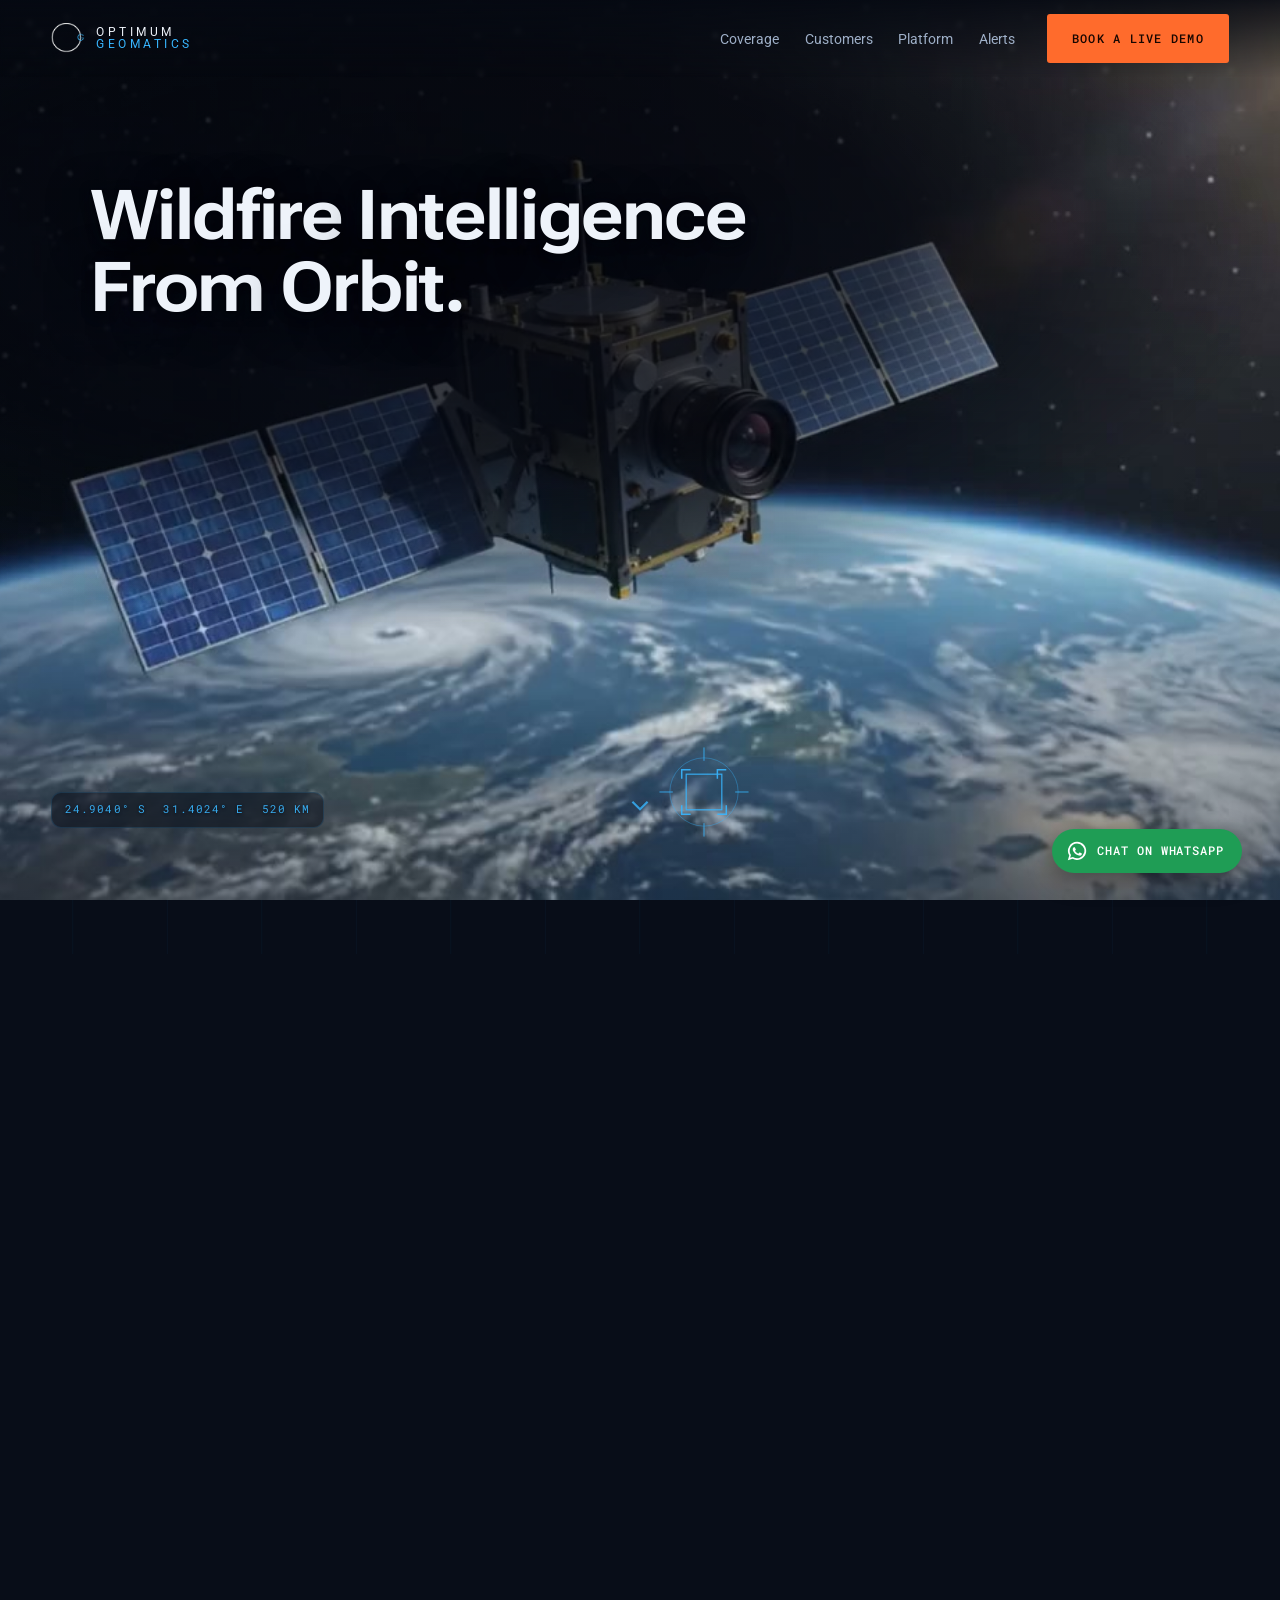
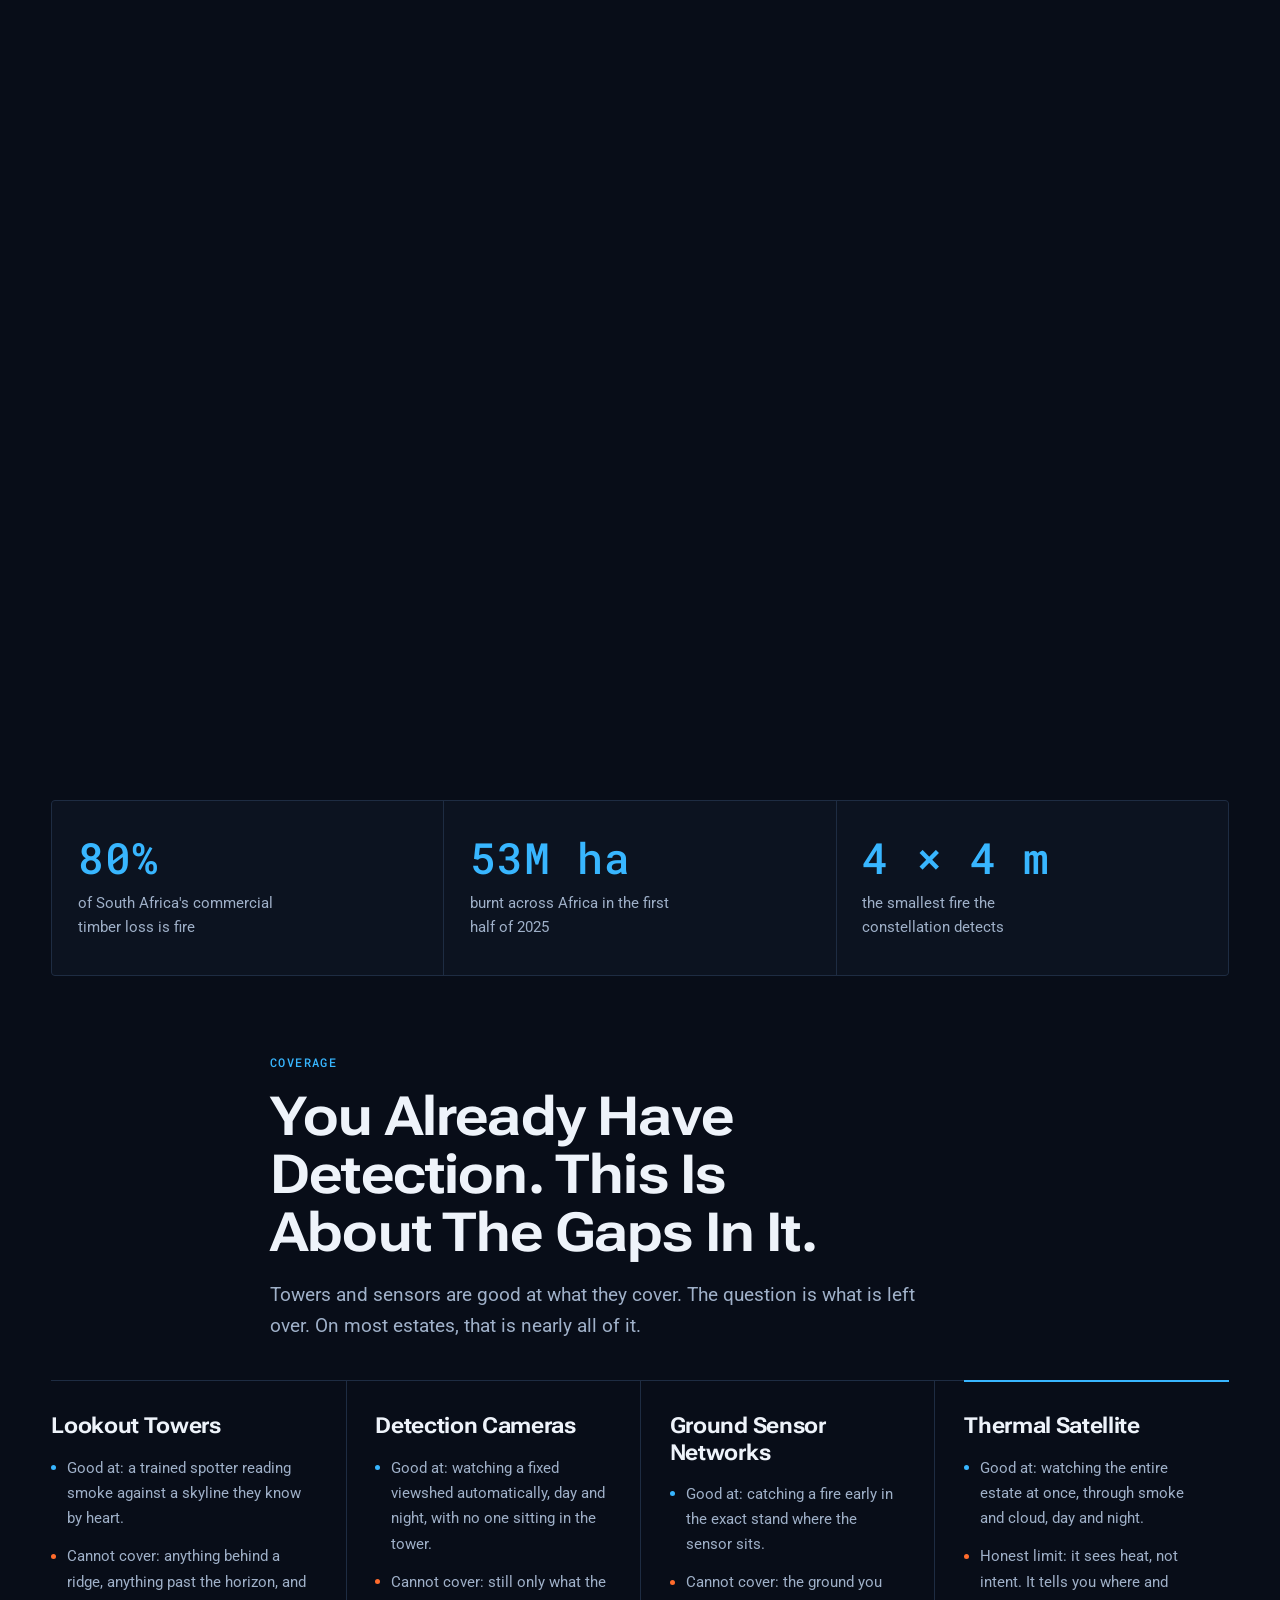
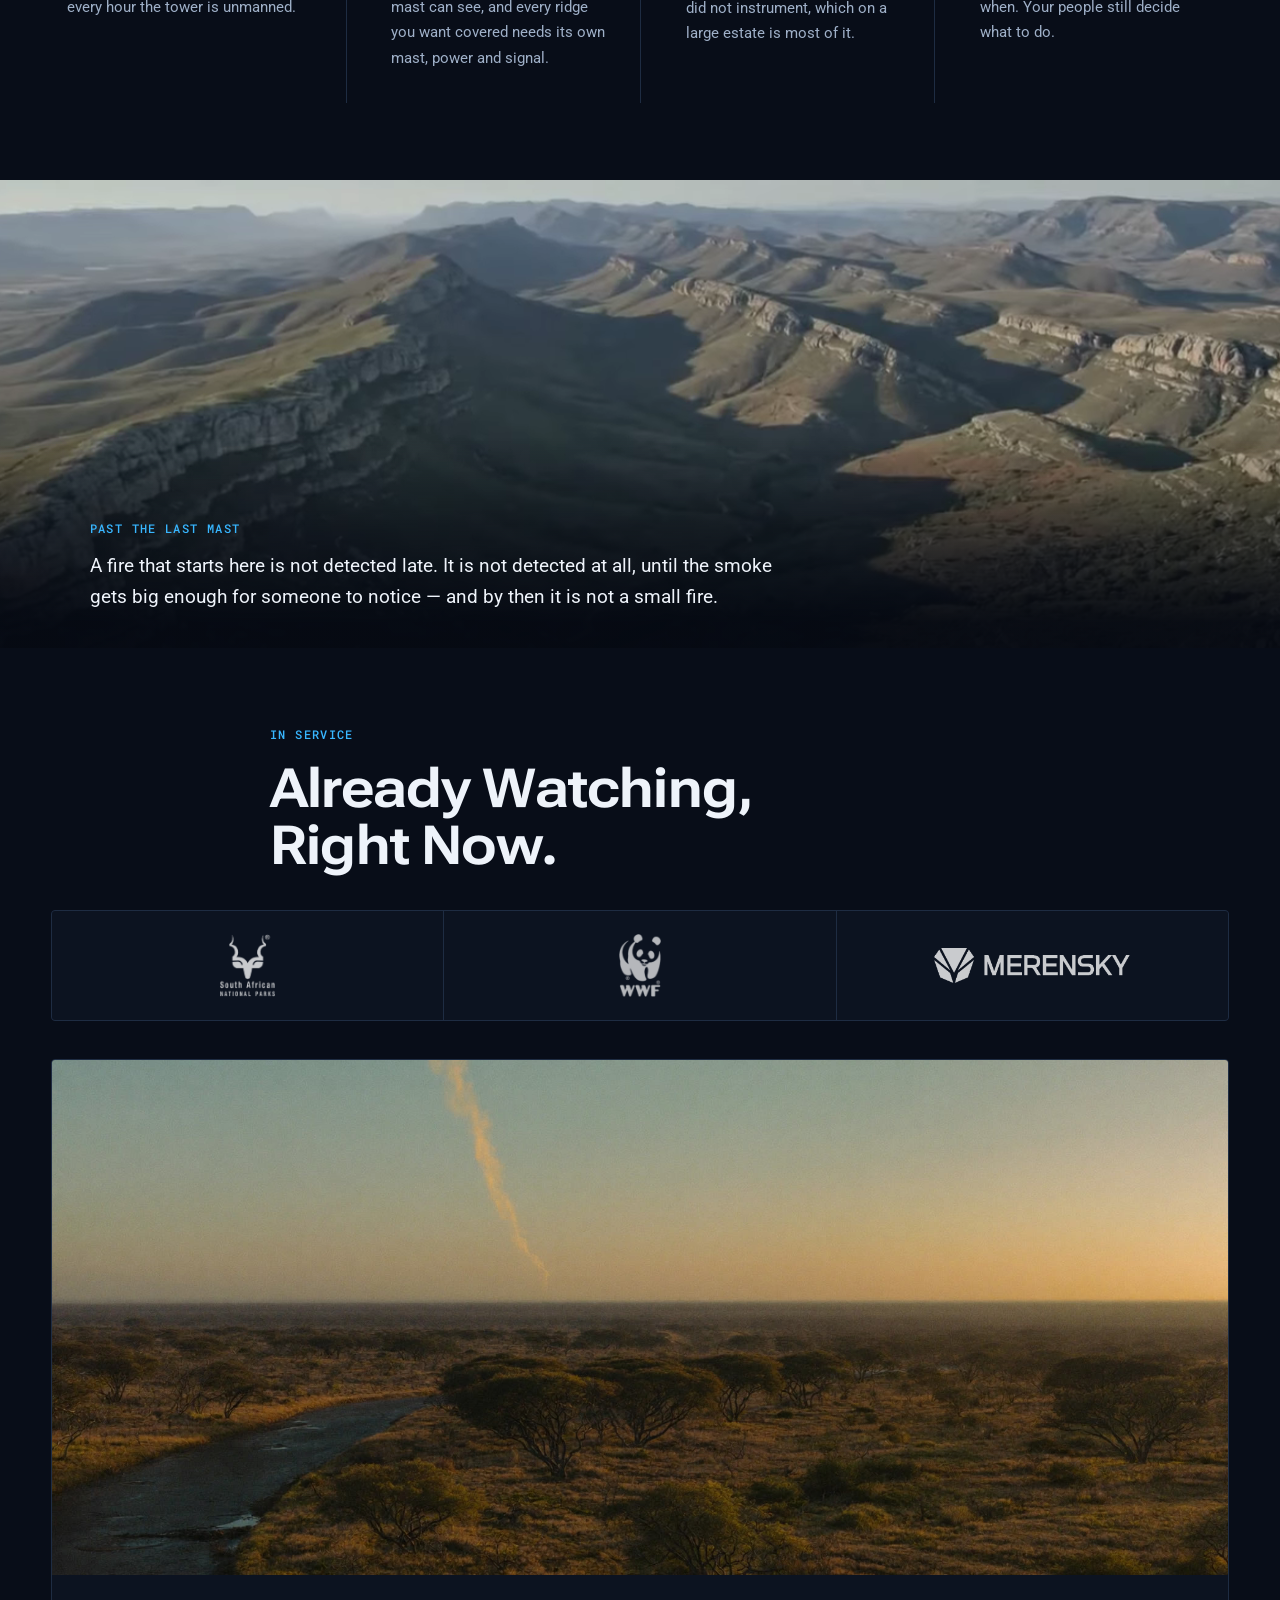
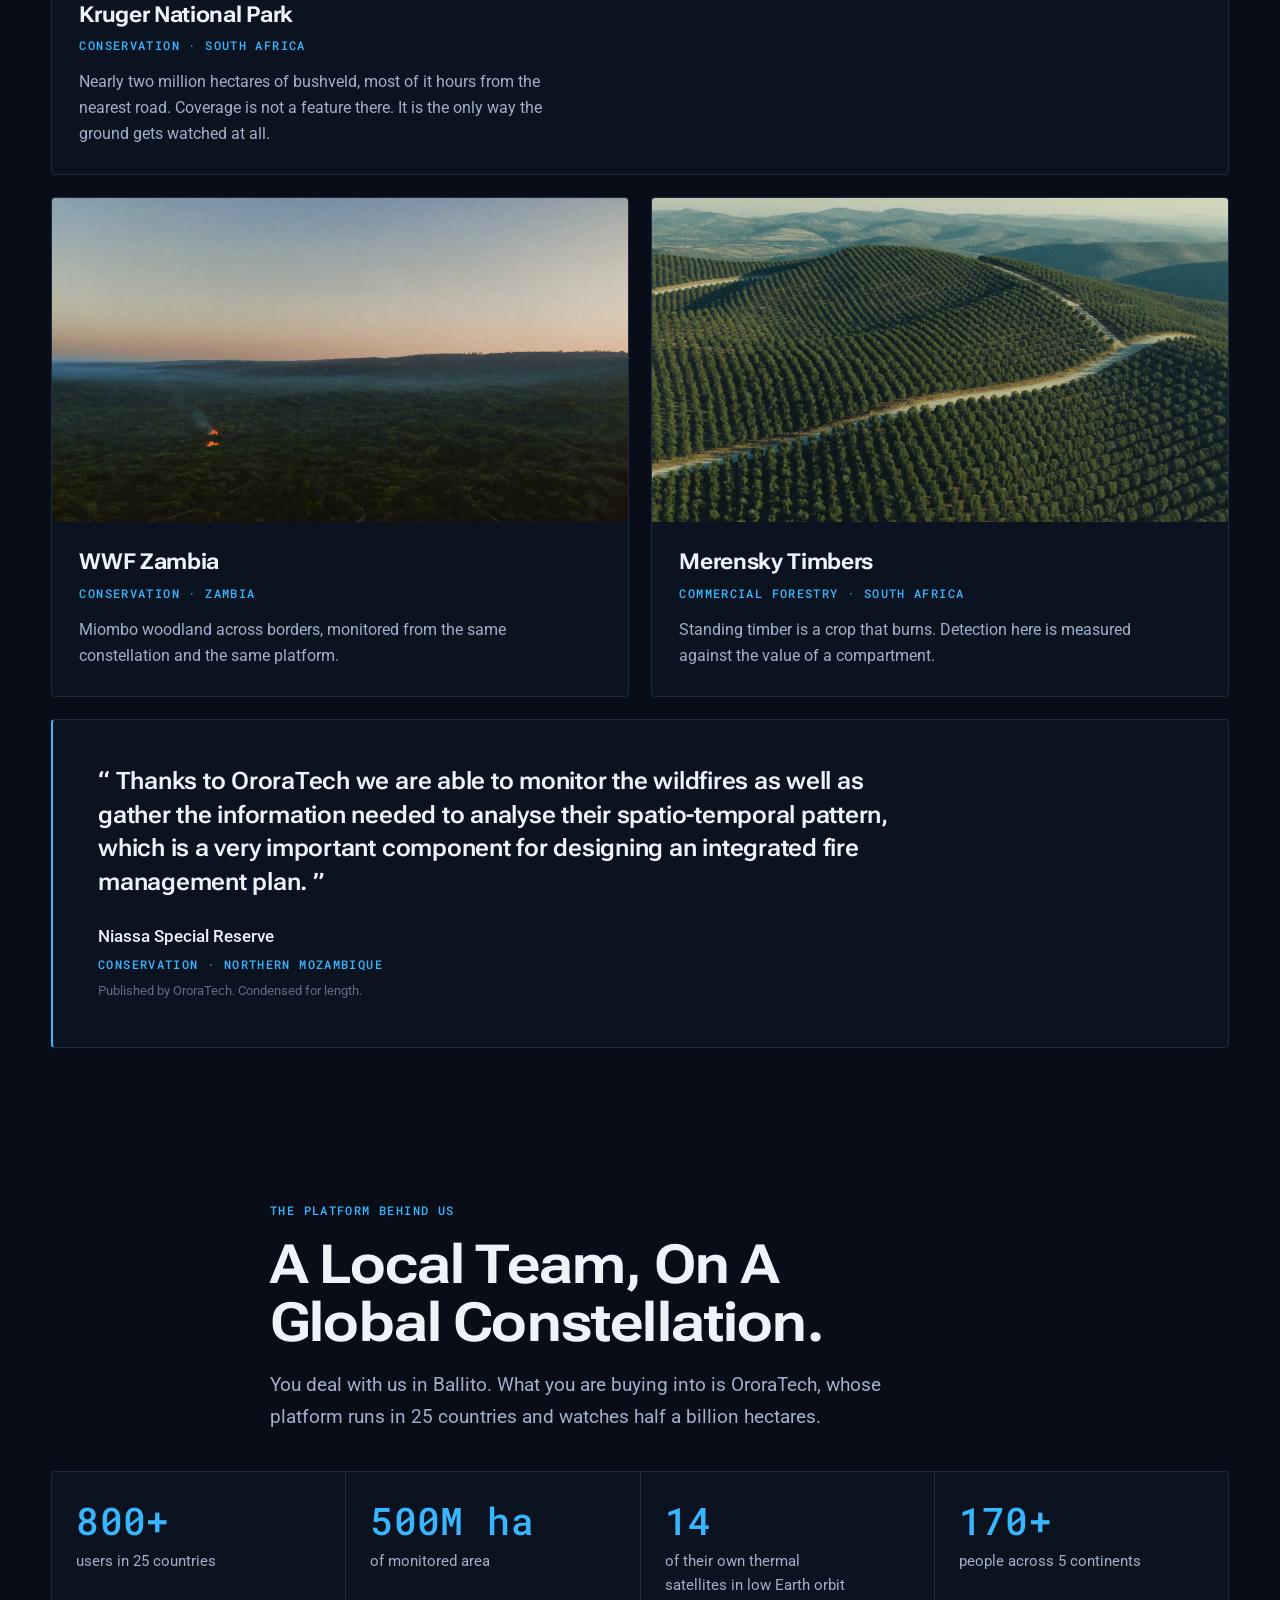
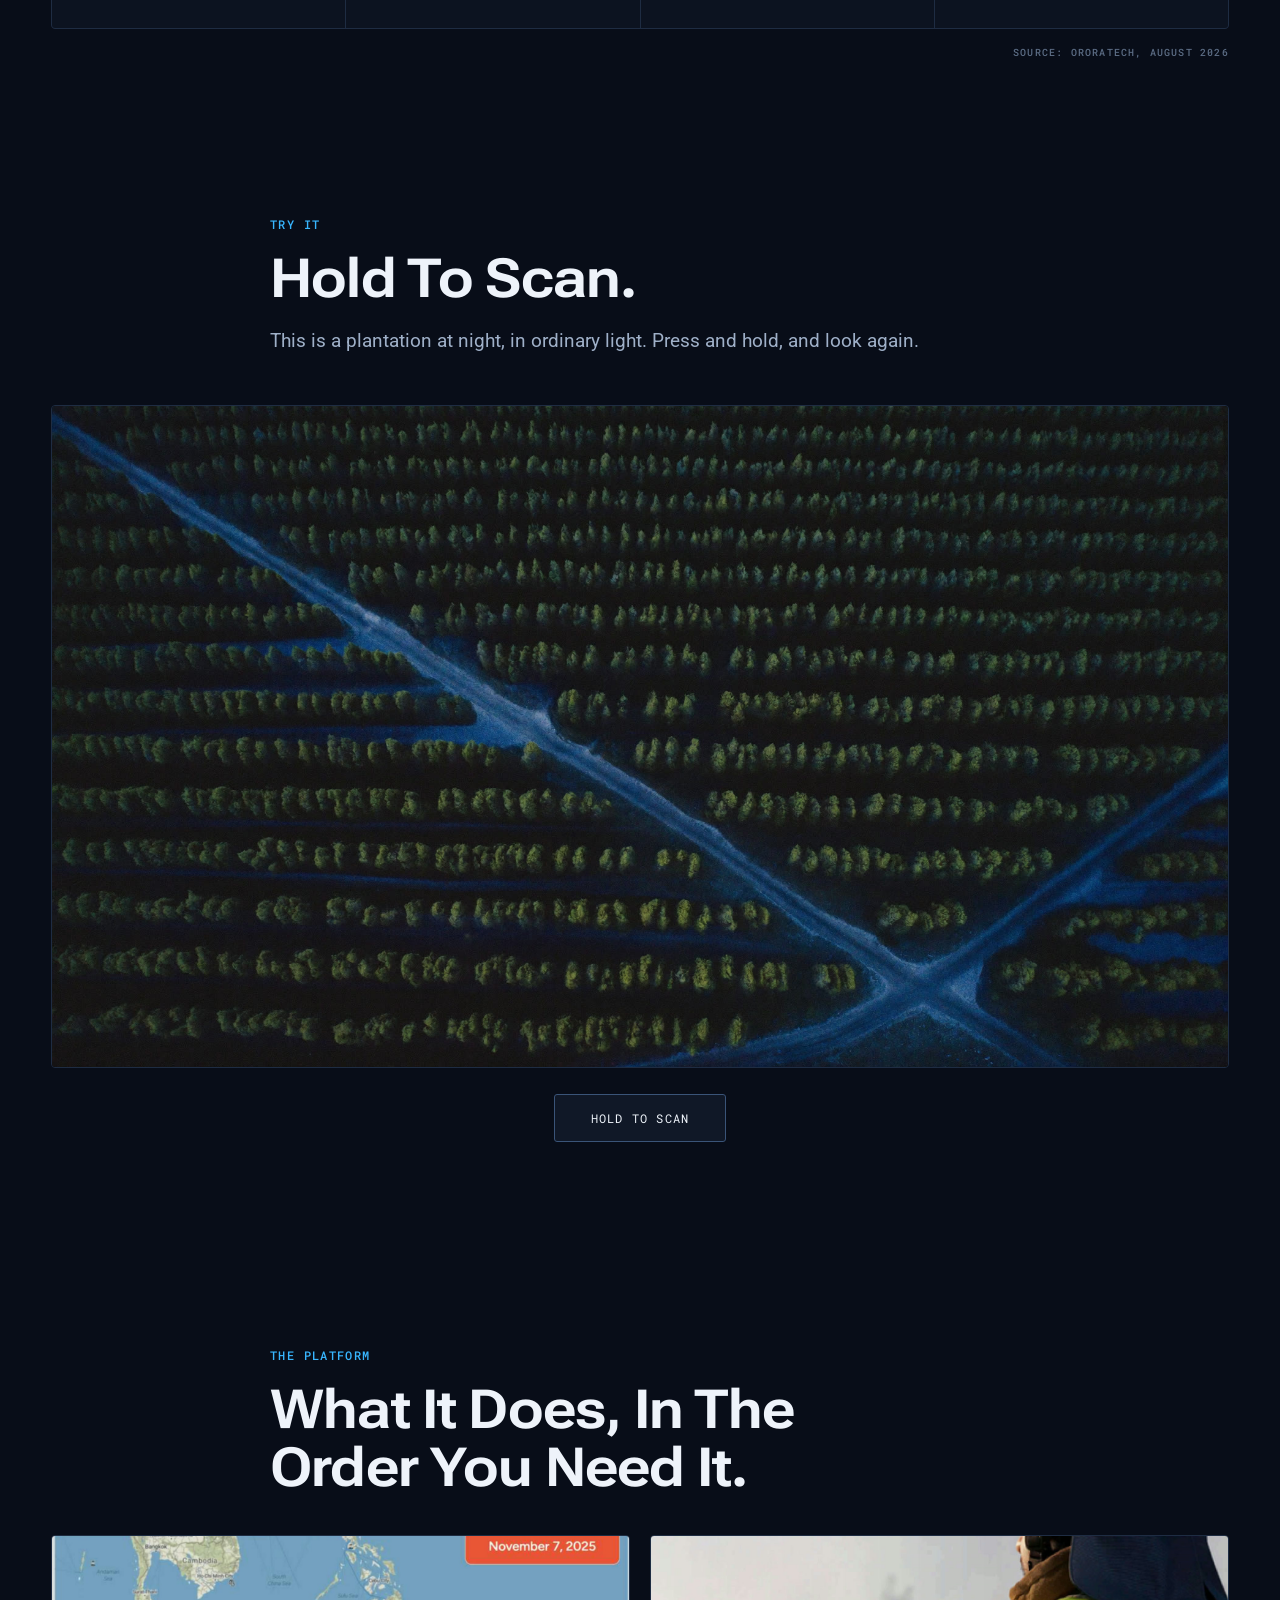
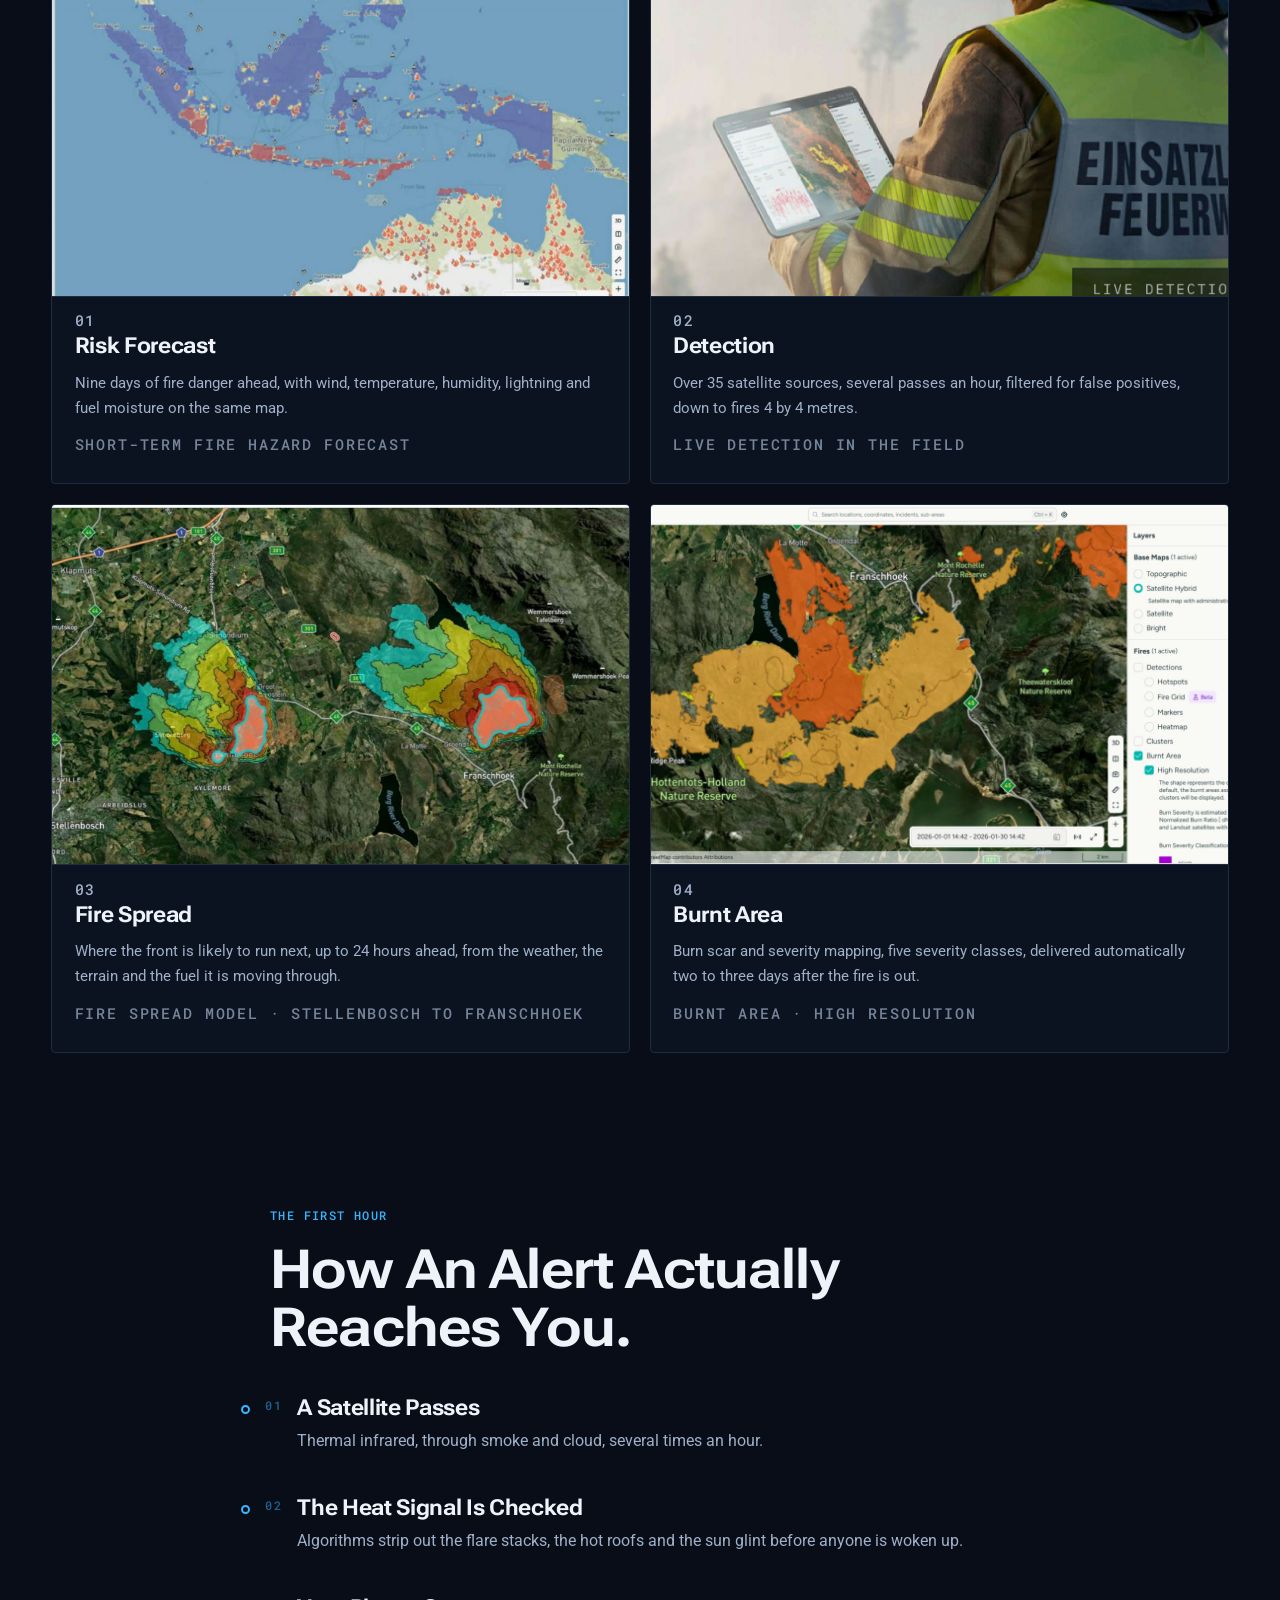
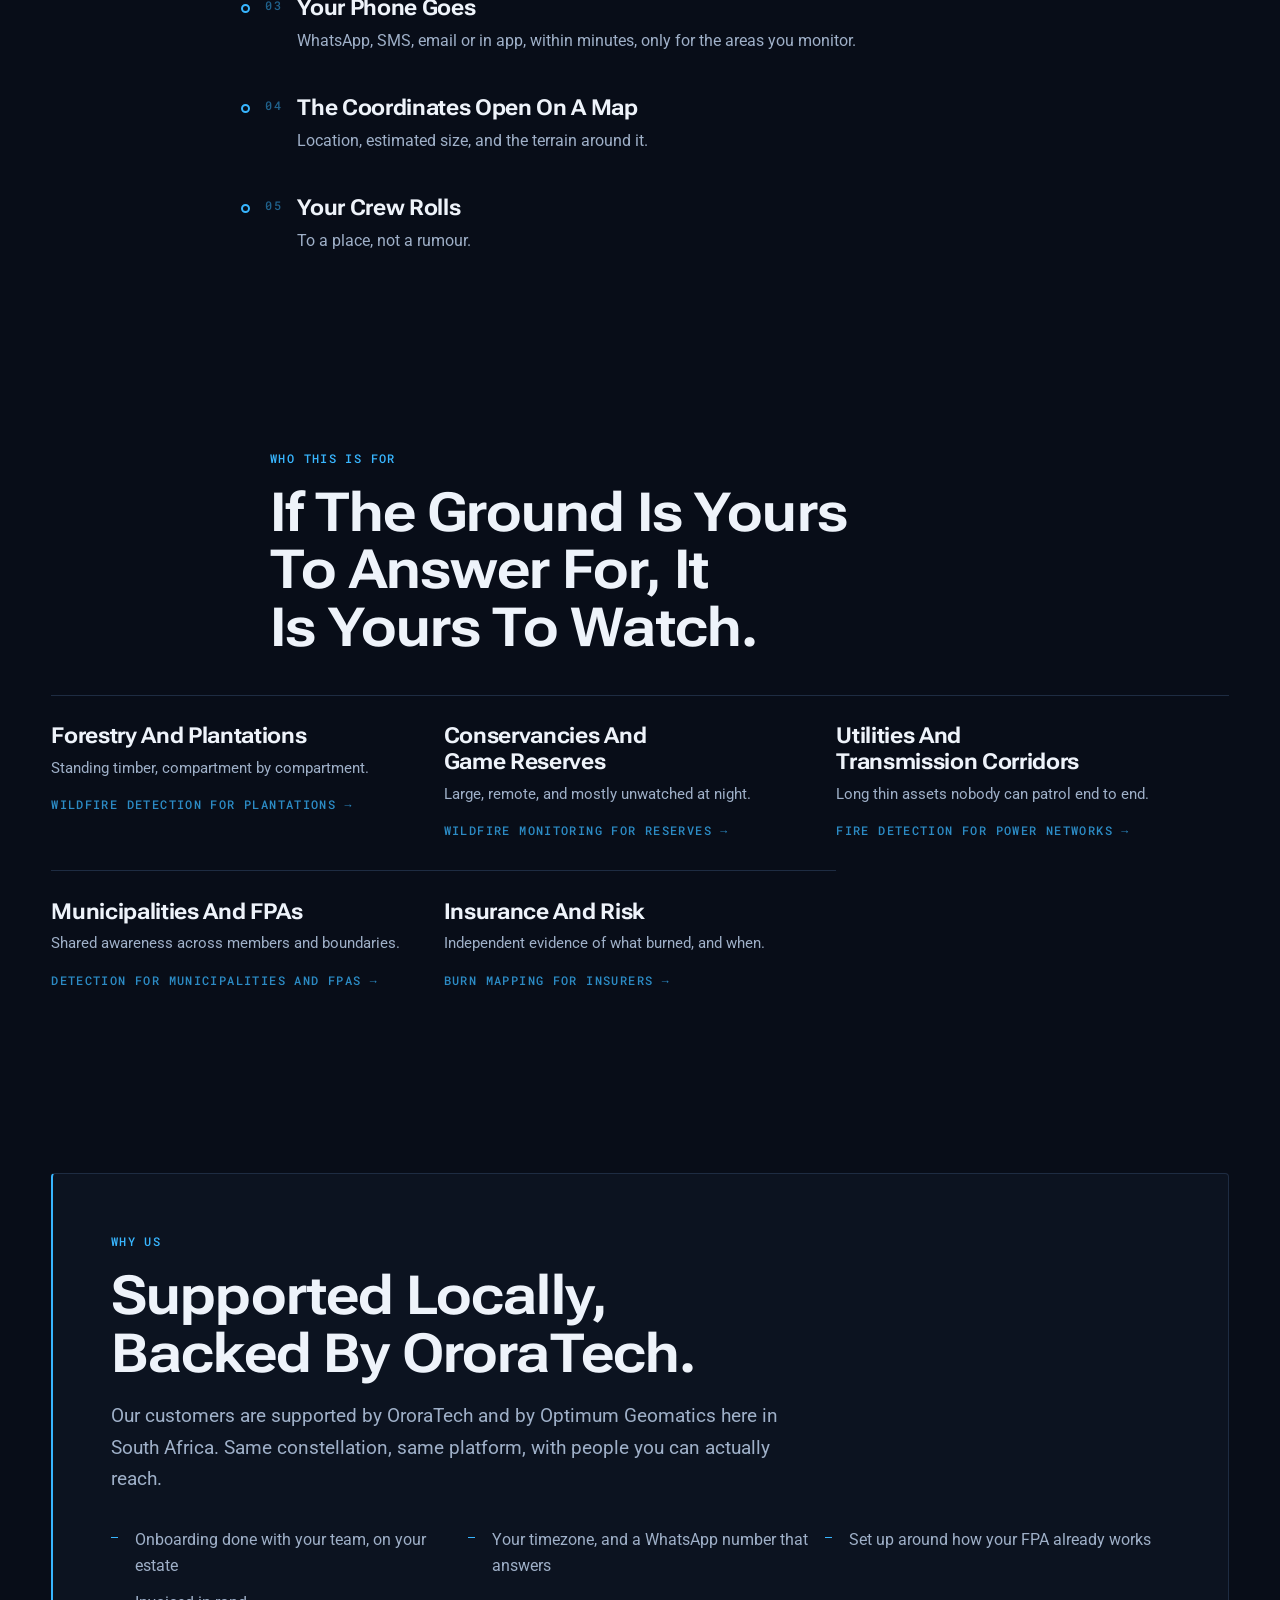
==== index.html @ 52d924c9 "Coverage band: a flyover loop instead of a still Cropped 16px above centre, which puts the generator" ====
<!doctype html>
<html lang="en">
<head>
<meta charset="utf-8">
<meta name="viewport" content="width=device-width, initial-scale=1">
<meta name="google-site-verification" content="54elKiLhyvGKE8XIT8X7vyeCvhWHxn-WyK22IyLksKY">
<link rel="canonical" href="https://optimumgeomatics.co.za/">
<title>Satellite Wildfire Detection In Africa | Optimum Geomatics</title>
<meta name="description" content="Thermal satellite wildfire detection for African estates. Optimum Geomatics is OroraTech's official reseller in Africa, based in Ballito, South Africa.">
<meta name="theme-color" content="#080d18">
<link rel="icon" href="data:image/svg+xml,%3Csvg xmlns='http://www.w3.org/2000/svg' viewBox='0 0 32 32'%3E%3Crect width='32' height='32' rx='7' fill='%23080d18'/%3E%3Ctext x='16' y='23' font-family='Roboto,Arial,sans-serif' font-size='21' font-weight='700' fill='%2338b6ff' text-anchor='middle'%3EG%3C/text%3E%3C/svg%3E">

<!-- DEPLOY STEP: patch og:url and og:image with the live absolute URL before going online -->
<meta property="og:type" content="website">
<meta property="og:title" content="Optimum Geomatics | Thermal wildfire detection from orbit">
<meta property="og:description" content="A tower sees where it is pointed. A sensor sees where you put it. We see all of it.">
<meta property="og:url" content="https://optimum-geomatics-preview.netlify.app/">
<meta property="og:image" content="https://optimum-geomatics-preview.netlify.app/assets/og.jpg">
<meta name="twitter:card" content="summary_large_image">

<link rel="preload" href="assets/fonts/robotoflex-latin.woff2" as="font" type="font/woff2" crossorigin>
<link rel="preload" href="assets/fonts/roboto-latin.woff2" as="font" type="font/woff2" crossorigin>
<link rel="stylesheet" href="assets/site.css">
<script type="application/ld+json">
{
  "@context": "https://schema.org",
  "@graph": [
    {
      "@type": "Organization",
      "@id": "https://optimumgeomatics.co.za/#org",
      "name": "Optimum Geomatics (PTY) Ltd",
      "alternateName": "Optimum Geomatics",
      "url": "https://optimumgeomatics.co.za/",
      "logo": "https://optimumgeomatics.co.za/assets/logo.png",
      "image": "https://optimumgeomatics.co.za/assets/og.jpg",
      "description": "Official OroraTech reseller for Africa, providing thermal satellite wildfire detection, fire spread modelling and burnt area mapping.",
      "email": "devon@optimumgeomatics.co.za",
      "telephone": "+27721598917",
      "address": {
        "@type": "PostalAddress",
        "addressLocality": "Ballito",
        "addressRegion": "KwaZulu-Natal",
        "addressCountry": "ZA"
      },
      "areaServed": { "@type": "Place", "name": "Africa" },
      "sameAs": ["https://www.linkedin.com/company/optimum-geomatics/"],
      "contactPoint": {
        "@type": "ContactPoint",
        "contactType": "sales",
        "telephone": "+27721598917",
        "email": "devon@optimumgeomatics.co.za",
        "areaServed": "Africa",
        "availableLanguage": "English"
      }
    },
    {
      "@type": "ProfessionalService",
      "@id": "https://optimumgeomatics.co.za/#service",
      "name": "Satellite Wildfire Detection and Monitoring",
      "provider": { "@id": "https://optimumgeomatics.co.za/#org" },
      "areaServed": { "@type": "Place", "name": "Africa" },
      "serviceType": "Wildfire detection and monitoring",
      "description": "Thermal infrared satellite monitoring across an entire estate, with fire danger forecasting, near real time detection, fire spread modelling and burnt area severity mapping, delivered on the OroraTech Wildfire Solution platform.",
      "hasOfferCatalog": {
        "@type": "OfferCatalog",
        "name": "Wildfire services",
        "itemListElement": [
          { "@type": "Offer", "itemOffered": { "@type": "Service", "name": "Fire risk forecasting", "description": "Nine day fire danger forecast with weather, fuel moisture and terrain." } },
          { "@type": "Offer", "itemOffered": { "@type": "Service", "name": "Early wildfire detection", "description": "Over 35 satellite sources, several passes an hour, detecting fires as small as 4 by 4 metres." } },
          { "@type": "Offer", "itemOffered": { "@type": "Service", "name": "Fire spread modelling", "description": "Projected fire front up to 24 hours ahead from weather, topography and fuel." } },
          { "@type": "Offer", "itemOffered": { "@type": "Service", "name": "Burnt area and severity mapping", "description": "Burn scar mapping in five severity classes, two to three days after the fire is out." } }
        ]
      }
    },
    {
      "@type": "LocalBusiness",
      "@id": "https://optimumgeomatics.co.za/#local",
      "name": "Optimum Geomatics (PTY) Ltd",
      "url": "https://optimumgeomatics.co.za/",
      "image": "https://optimumgeomatics.co.za/assets/og.jpg",
      "logo": "https://optimumgeomatics.co.za/assets/logo.png",
      "email": "devon@optimumgeomatics.co.za",
      "telephone": "+27721598917",
      "description": "Official OroraTech reseller for Africa. Thermal satellite wildfire detection, fire spread modelling and burnt area mapping, supported from Ballito, South Africa.",
      "address": {
        "@type": "PostalAddress",
        "addressLocality": "Ballito",
        "addressRegion": "KwaZulu-Natal",
        "addressCountry": "ZA"
      },
      "areaServed": { "@type": "Place", "name": "Africa" },
      "parentOrganization": { "@id": "https://optimumgeomatics.co.za/#org" },
      "openingHoursSpecification": {
        "@type": "OpeningHoursSpecification",
        "dayOfWeek": ["Monday","Tuesday","Wednesday","Thursday","Friday"],
        "opens": "09:00",
        "closes": "17:00"
      },
      "sameAs": ["https://www.linkedin.com/company/optimum-geomatics/"]
    },
    {
      "@type": "WebSite",
      "@id": "https://optimumgeomatics.co.za/#website",
      "url": "https://optimumgeomatics.co.za/",
      "name": "Optimum Geomatics",
      "publisher": { "@id": "https://optimumgeomatics.co.za/#org" },
      "inLanguage": "en"
    }
  ]
}
</script>
</head>
<body>
<a class="skip" href="#main">Skip to content</a>

<!-- the one fixed background environment layer -->
<div class="env" aria-hidden="true">
  <svg class="graticule" viewBox="0 0 1200 800" preserveAspectRatio="xMidYMid slice">
    <g class="grat-lines"></g>
  </svg>
  <div class="env-glow"></div>
  <div class="motes"></div>
</div>

<nav class="nav" aria-label="Main">
  <a class="brand" href="#top" aria-label="Optimum Geomatics, home">
    <img class="brand-mark" src="assets/mark.png" alt="" aria-hidden="true" width="176" height="155">
    <span class="brand-word" aria-hidden="true"><span>Optimum</span><span>Geomatics</span></span>
  </a>
  <ul class="nav-links">
    <li><a href="#coverage">Coverage</a></li>
    <li><a href="#customers">Customers</a></li>
    <li><a href="#platform">Platform</a></li>
    <li><a href="#alerts">Alerts</a></li>
  </ul>
  <a class="btn btn-accent nav-cta" href="#demo">Book a live demo</a>
</nav>

<header class="hero" id="top">
  <div class="stage">
    <div class="poster" aria-hidden="true"></div>
    <video id="hero-video" preload="none" muted playsinline aria-hidden="true" tabindex="-1"></video>
    <div class="scrim" aria-hidden="true"></div>

    <!-- the signature: the detection reticle -->
    <svg class="reticle" viewBox="0 0 200 200" aria-hidden="true">
      <g class="ret-ring">
        <circle cx="100" cy="100" r="46" fill="none" stroke="currentColor" stroke-width="1" opacity=".55"/>
        <path d="M100 40v18M100 142v18M40 100h18M142 100h18" stroke="currentColor" stroke-width="1.2"/>
      </g>
      <rect class="ret-box" x="76" y="76" width="48" height="48" fill="none" stroke="currentColor" stroke-width="1.6"/>
      <path class="ret-corners" d="M70 82V70h12M130 70h-12v12M130 118v12h-12M82 130H70v-12" fill="none" stroke="currentColor" stroke-width="2"/>
    </svg>

    <div class="hud chip" aria-hidden="true">
      <span class="hud-lat">--.----&deg; S</span>
      <span class="hud-lon">--.----&deg; E</span>
      <span class="hud-alt">--- km</span>
    </div>

    <svg class="ring" viewBox="0 0 48 48" aria-hidden="true">
      <circle cx="24" cy="24" r="20" fill="none" stroke="currentColor" stroke-width="3"
              stroke-dasharray="126" style="stroke-dashoffset:var(--ld,126)"/>
    </svg>

    <div class="bands">
      <div class="band" data-a="0.00" data-b="0.16" data-entrance="depth">
        <h1 class="split">Wildfire Intelligence From Orbit.</h1>
      </div>
      <div class="band" data-a="0.19" data-b="0.35" data-entrance="drift">
        <p class="line split">Detect It In Minutes, Not From A Smoke Column.</p>
      </div>
      <div class="band" data-a="0.38" data-b="0.53" data-entrance="part">
        <p class="line split">A Tower Sees Where It Is Pointed.</p>
      </div>
      <div class="band" data-a="0.56" data-b="0.71" data-entrance="blur">
        <p class="line split">A Sensor Sees Where You Put It.</p>
      </div>
      <div class="band band-settle" data-a="0.76" data-b="1.00" data-entrance="rise">
        <p class="reseller">
          <span class="mono">Official Reseller Of</span>
          <img src="assets/ororatech.png" alt="OroraTech" width="620" height="143" decoding="async">
        </p>
        <p class="line line-xl split">We See All Of It.</p>
        <p class="settle-sub">Thermal wildfire detection from orbit, across your whole estate, every hour of every day.</p>
        <div class="settle-cta">
          <a class="btn btn-accent" href="#demo">Book a live demo</a>
          <a class="btn btn-ghost" href="#coverage">See what it covers</a>
        </div>
      </div>
    </div>
  </div>
</header>

<!-- the designed static hero: phones, portrait tablets, landscape phones, reduced motion -->
<header class="hero-static" id="top-static">
  <div class="hero-static-media" aria-hidden="true"></div>
  <div class="hero-static-inner">
    <p class="reseller">
      <span class="mono">Official Reseller Of</span>
      <img src="assets/ororatech.png" alt="OroraTech" width="620" height="143" decoding="async">
    </p>
    <p class="hs-title">We See All Of It.</p>
    <p class="hs-sub">Thermal wildfire detection from orbit, across your whole estate, every hour of every day.</p>
    <a class="btn btn-accent" href="#demo">Book a live demo</a>
  </div>
</header>

<main id="main" tabindex="-1">

  <!-- 6.1 the stat band -->
  <section class="stats reveal" aria-label="Key figures">
    <div class="stat">
      <p class="stat-n mono" data-count="80" data-suffix="%">80%</p>
      <p class="stat-l">of South Africa's commercial timber loss is fire</p>
    </div>
    <div class="stat">
      <p class="stat-n mono" data-count="53" data-suffix="M ha">53M ha</p>
      <p class="stat-l">burnt across Africa in the first half of 2025</p>
    </div>
    <div class="stat">
      <p class="stat-n mono">4 &times; 4 m</p>
      <p class="stat-l">the smallest fire the constellation detects</p>
    </div>
  </section>

  <!-- 6.2 coverage -->
  <section class="coverage" id="coverage">
    <div class="sec-head reveal">
      <p class="kicker mono">COVERAGE</p>
      <h2>You already have detection. This is about the gaps in it.</h2>
      <p class="lede">Towers and sensors are good at what they cover. The question is what is left over. On most estates, that is nearly all of it.</p>
    </div>
    <div class="cov-grid">
      <article class="cov reveal">
        <h3>Lookout towers</h3>
        <p class="cov-good">Good at: a trained spotter reading smoke against a skyline they know by heart.</p>
        <p class="cov-gap">Cannot cover: anything behind a ridge, anything past the horizon, and every hour the tower is unmanned.</p>
      </article>
      <article class="cov reveal">
        <h3>Detection cameras</h3>
        <p class="cov-good">Good at: watching a fixed viewshed automatically, day and night, with no one sitting in the tower.</p>
        <p class="cov-gap">Cannot cover: still only what the mast can see, and every ridge you want covered needs its own mast, power and signal.</p>
      </article>
      <article class="cov reveal">
        <h3>Ground sensor networks</h3>
        <p class="cov-good">Good at: catching a fire early in the exact stand where the sensor sits.</p>
        <p class="cov-gap">Cannot cover: the ground you did not instrument, which on a large estate is most of it.</p>
      </article>
      <article class="cov reveal cov-ours">
        <h3>Thermal satellite</h3>
        <p class="cov-good">Good at: watching the entire estate at once, through smoke and cloud, day and night.</p>
        <p class="cov-gap">Honest limit: it sees heat, not intent. It tells you where and when. Your people still decide what to do.</p>
      </article>
    </div>
  </section>

  <figure class="bleed reveal">
    <!-- Decorative flyover loop. No autoplay attribute on purpose: site.js starts it only
         when the band scrolls into view and only when motion is welcome, and preload="none"
         keeps the file off the wire until then. The poster is frame one, so nothing shifts. -->
    <video class="bleed-video" poster="assets/coverage-flyover.jpg" width="1280" height="426"
           muted loop playsinline preload="none" aria-hidden="true" tabindex="-1">
      <source src="assets/coverage-flyover.webm" type="video/webm">
      <source src="assets/coverage-flyover.mp4" type="video/mp4">
    </video>
    <figcaption>
      <span class="bleed-cap"><span class="mono">PAST THE LAST MAST</span>
      A fire that starts here is not detected late. It is not detected at all, until the
      smoke gets big enough for someone to notice &mdash; and by then it is not a small fire.
    </span>
    </figcaption>
  </figure>

  <!-- 6.3 customers -->
  <section class="customers" id="customers">
    <div class="sec-head reveal">
      <p class="kicker mono">IN SERVICE</p>
      <h2>Already watching, right now.</h2>
    </div>

    <!-- LOGO SLOTS: official logos, reversed to mono white for the dark panel.
         data-logo swaps the type lockup for the image once the file loads; drop the
         attribute to fall back to the name. Each is used with the customer's permission. -->
    <ul class="trust reveal" aria-label="Customers">
      <li class="trust-item" data-logo="assets/logo-sanparks.png">
        <span class="trust-name">South African National Parks</span>
      </li>
      <li class="trust-item" data-logo="assets/logo-wwf.png">
        <span class="trust-name">WWF Zambia</span>
      </li>
      <li class="trust-item" data-logo="assets/logo-merensky.png">
        <span class="trust-name">Merensky Timbers</span>
      </li>
    </ul>
    <div class="cust-grid">
      <article class="cust cust-hero reveal">
        <div class="cust-media"><img src="assets/cust-kruger.jpg" alt="Kruger National Park lowveld at low golden light" loading="lazy" width="1600" height="900"></div>
        <div class="cust-body">
          <h3>Kruger National Park</h3>
          <p class="mono cust-meta">CONSERVATION &middot; SOUTH AFRICA</p>
          <p>Nearly two million hectares of bushveld, most of it hours from the nearest road. Coverage is not a feature there. It is the only way the ground gets watched at all.</p>
        </div>
      </article>
      <article class="cust reveal">
        <div class="cust-media"><img src="assets/cust-wwf.jpg" alt="Miombo woodland at dawn with mist in the valleys" loading="lazy" width="1200" height="900"></div>
        <div class="cust-body">
          <h3>WWF Zambia</h3>
          <p class="mono cust-meta">CONSERVATION &middot; ZAMBIA</p>
          <p>Miombo woodland across borders, monitored from the same constellation and the same platform.</p>
        </div>
      </article>
      <article class="cust reveal">
        <div class="cust-media"><img src="assets/cust-merensky.jpg" alt="Eucalyptus compartments from the air with a firebreak line" loading="lazy" width="1200" height="900"></div>
        <div class="cust-body">
          <h3>Merensky Timbers</h3>
          <p class="mono cust-meta">COMMERCIAL FORESTRY &middot; SOUTH AFRICA</p>
          <p>Standing timber is a crop that burns. Detection here is measured against the value of a compartment.</p>
        </div>
      </article>
    </div>

    <figure class="quote reveal">
      <blockquote>
        Thanks to OroraTech we are able to monitor the wildfires as well as gather the
        information needed to analyse their spatio-temporal pattern, which is a very
        important component for designing an integrated fire management plan.
      </blockquote>
      <figcaption>
        <span class="quote-who">Niassa Special Reserve</span>
        <span class="quote-where mono">CONSERVATION &middot; NORTHERN MOZAMBIQUE</span>
        <span class="quote-src">Published by OroraTech. Condensed for length.</span>
      </figcaption>
    </figure>
  </section>

  <!-- the scale behind the reseller: answers "are you big enough" before it is asked -->
  <section class="scale">
    <div class="sec-head reveal">
      <p class="kicker mono">THE PLATFORM BEHIND US</p>
      <h2>A local team, on a global constellation.</h2>
      <p class="lede">You deal with us in Ballito. What you are buying into is OroraTech, whose platform runs in 25 countries and watches half a billion hectares.</p>
    </div>
    <ul class="scale-grid">
      <li class="reveal"><span class="scale-n mono">800+</span><span class="scale-l">users in 25 countries</span></li>
      <li class="reveal"><span class="scale-n mono">500M ha</span><span class="scale-l">of monitored area</span></li>
      <li class="reveal"><span class="scale-n mono">14</span><span class="scale-l">of their own thermal satellites in low Earth orbit</span></li>
      <li class="reveal"><span class="scale-n mono">170+</span><span class="scale-l">people across 5 continents</span></li>
    </ul>
    <p class="scale-src mono">Source: OroraTech, August 2026</p>
  </section>

  <!-- 6.4 the interactive moment -->
  <section class="scan" id="scan">
    <div class="sec-head reveal">
      <p class="kicker mono">TRY IT</p>
      <h2>Hold to scan.</h2>
      <p class="lede">This is a plantation at night, in ordinary light. Press and hold, and look again.</p>
    </div>
    <div class="scan-stage reveal">
      <div class="scan-plate">
        <img class="scan-vis" src="assets/scan-visible.jpg" alt="Plantation at night in visible light" loading="lazy" width="1600" height="900">
        <img class="scan-ir" src="assets/scan-thermal.jpg" alt="" aria-hidden="true" loading="lazy" width="1600" height="900">
        <svg class="scan-ret" viewBox="0 0 200 200" aria-hidden="true">
          <rect x="80" y="80" width="40" height="40" fill="none" stroke="currentColor" stroke-width="2"/>
          <path d="M74 86V74h12M126 74h-12v12M126 114v12h-12M86 126H74v-12" fill="none" stroke="currentColor" stroke-width="2.4"/>
        </svg>
        <p class="scan-readout mono chip"><span class="sr-coord">--.----&deg; S  --.----&deg; E</span><span class="sr-size">4 10 &times; 10 mtimes; 4 m</span><span class="sr-age">0 min ago</span></p>
      </div>
      <button class="scan-btn" type="button" aria-describedby="scan-help">
        <span class="scan-fill" aria-hidden="true"></span>
        <span class="scan-label">Hold to scan</span>
      </button>
      <p class="scan-done" id="scan-help" role="status">Three heat signatures. None of them visible from the road.</p>
    </div>
  </section>

  <!-- 6.5 the platform -->
  <section class="platform" id="platform">
    <div class="sec-head reveal">
      <p class="kicker mono">THE PLATFORM</p>
      <h2>What it does, in the order you need it.</h2>
    </div>
    <div class="mod-grid">
      <article class="mod reveal">
        <div class="mod-shot"><img src="assets/plat-risk.jpg" alt="Short-term fire hazard forecast map in the Wildfire Solution web app, shaded from very low to very high risk" loading="lazy" width="1600" height="1136"></div>
        <p class="mono mod-n">01</p><h3>Risk forecast</h3>
        <p>Nine days of fire danger ahead, with wind, temperature, humidity, lightning and fuel moisture on the same map.</p>
        <p class="mod-cap mono">SHORT-TERM FIRE HAZARD FORECAST</p>
      </article>
      <article class="mod reveal">
        <div class="mod-shot"><img src="assets/plat-detect.jpg" alt="An incident commander reading live fire detections on a tablet at the fire line" loading="lazy" width="1600" height="506"></div>
        <p class="mono mod-n">02</p><h3>Detection</h3>
        <p>Over 35 satellite sources, several passes an hour, filtered for false positives, down to fires 4 by 4 metres.</p>
        <p class="mod-cap mono">LIVE DETECTION IN THE FIELD</p>
      </article>
      <article class="mod reveal mod-wide">
        <div class="mod-shot"><img src="assets/plat-spread.jpg" alt="Modelled fire spread across the Stellenbosch to Franschhoek valley, banded by hours ahead" loading="lazy" width="1600" height="951"></div>
        <p class="mono mod-n">03</p><h3>Fire spread</h3>
        <p>Where the front is likely to run next, up to 24 hours ahead, from the weather, the terrain and the fuel it is moving through.</p>
        <p class="mod-cap mono">FIRE SPREAD MODEL &middot; STELLENBOSCH TO FRANSCHHOEK</p>
      </article>
      <article class="mod reveal">
        <div class="mod-shot"><img src="assets/plat-burnt.jpg" alt="Burn scar outlines over the Franschhoek valley, shaded by severity class" loading="lazy" width="1600" height="727"></div>
        <p class="mono mod-n">04</p><h3>Burnt area</h3>
        <p>Burn scar and severity mapping, five severity classes, delivered automatically two to three days after the fire is out.</p>
        <p class="mod-cap mono">BURNT AREA &middot; HIGH RESOLUTION</p>
      </article>
    </div>
  </section>

  <!-- 6.6 the alert chain -->
  <section class="chain" id="alerts">
    <div class="sec-head reveal">
      <p class="kicker mono">THE FIRST HOUR</p>
      <h2>How an alert actually reaches you.</h2>
    </div>
    <ol class="chain-list">
      <li class="reveal"><span class="mono chain-n">01</span><h3>A satellite passes</h3><p>Thermal infrared, through smoke and cloud, several times an hour.</p></li>
      <li class="reveal"><span class="mono chain-n">02</span><h3>The heat signal is checked</h3><p>Algorithms strip out the flare stacks, the hot roofs and the sun glint before anyone is woken up.</p></li>
      <li class="reveal"><span class="mono chain-n">03</span><h3>Your phone goes</h3><p>WhatsApp, SMS, email or in app, within minutes, only for the areas you monitor.</p></li>
      <li class="reveal"><span class="mono chain-n">04</span><h3>The coordinates open on a map</h3><p>Location, estimated size, and the terrain around it.</p></li>
      <li class="reveal"><span class="mono chain-n">05</span><h3>Your crew rolls</h3><p>To a place, not a rumour.</p></li>
    </ol>
    <svg class="chain-line" viewBox="0 0 4 800" preserveAspectRatio="none" aria-hidden="true">
      <path d="M2 0 V800" fill="none" stroke="currentColor" stroke-width="2"/>
    </svg>
  </section>

  <!-- 6.7 who it is for -->
  <section class="who" id="who">
    <div class="sec-head reveal">
      <p class="kicker mono">WHO THIS IS FOR</p>
      <h2>If the ground is yours to answer for, it is yours to watch.</h2>
    </div>
    <ul class="who-grid">
      <li class="reveal"><a href="forestry/"><h3>Forestry and plantations</h3><p>Standing timber, compartment by compartment.</p><span class="who-go mono">Wildfire detection for plantations</span></a></li>
      <li class="reveal"><a href="conservation/"><h3>Conservancies and game reserves</h3><p>Large, remote, and mostly unwatched at night.</p><span class="who-go mono">Wildfire monitoring for reserves</span></a></li>
      <li class="reveal"><a href="utilities/"><h3>Utilities and transmission corridors</h3><p>Long thin assets nobody can patrol end to end.</p><span class="who-go mono">Fire detection for power networks</span></a></li>
      <li class="reveal"><a href="municipalities/"><h3>Municipalities and FPAs</h3><p>Shared awareness across members and boundaries.</p><span class="who-go mono">Detection for municipalities and FPAs</span></a></li>
      <li class="reveal"><a href="insurance/"><h3>Insurance and risk</h3><p>Independent evidence of what burned, and when.</p><span class="who-go mono">Burn mapping for insurers</span></a></li>
    </ul>
  </section>

  <!-- 6.8 why Durban -->
  <section class="local reveal" id="local">
    <div class="local-inner">
      <p class="kicker mono">WHY US</p>
      <h2>Supported locally, backed by OroraTech.</h2>
      <p class="lede">Our customers are supported by OroraTech and by Optimum Geomatics here in South Africa. Same constellation, same platform, with people you can actually reach.</p>
      <ul class="local-list">
        <li>Onboarding done with your team, on your estate</li>
        <li>Your timezone, and a WhatsApp number that answers</li>
        <li>Set up around how your FPA already works</li>
        <li>Invoiced in rand</li>
      </ul>
    </div>
  </section>

  <!-- the cloud shot earns its place on its own: it is the one product claim a
       photograph can make, and it kept the strongest image from the removed FAQ -->
  <figure class="bleed reveal">
    <img src="assets/through-cloud.jpg" alt="A fire glowing up through an unbroken deck of cloud, seen from above" loading="lazy" width="1920" height="1071">
    <figcaption>
      <span class="bleed-cap"><span class="mono">THROUGH THE CLOUD</span>
      A fire burning under an unbroken cloud deck. From the ground this is a weather
      report. From orbit it is a detection.</span>
    </figcaption>
  </figure>

  <!-- 6.10 the one call to action -->
  <section class="demo" id="demo">
    <div class="demo-copy reveal">
      <p class="kicker mono">BOOK A LIVE DEMO</p>
      <h2>See your own ground.</h2>
      <p class="lede">Send us the estate. We will run the platform over your actual coordinates and show you what the last fire season looked like from orbit.</p>
    </div>
    <form class="demo-form reveal" id="demo-form" novalidate>
      <label>Name<input type="text" name="name" required autocomplete="name"></label>
      <label>Organisation<input type="text" name="org" required autocomplete="organization"></label>
      <label>Email<input type="email" name="email" required autocomplete="email"></label>
      <label>Phone or WhatsApp<input type="tel" name="phone" autocomplete="tel"></label>
      <label class="wide">What are you protecting?<input type="text" name="protecting" placeholder="Plantation, reserve, network, municipality"></label>
      <label class="wide">Roughly how many hectares?<input type="text" name="hectares"></label>
      <button class="btn btn-accent" type="submit">Book the demo</button>
      <p class="form-note mono" role="status" aria-live="polite"></p>
    </form>
  </section>
</main>

<a class="wa" href="https://wa.me/27721598917" target="_blank" rel="noopener"
   aria-label="Chat to us on WhatsApp">
  <svg viewBox="0 0 24 24" aria-hidden="true" focusable="false">
    <path fill="currentColor" d="M12.04 2a9.9 9.9 0 0 0-8.5 14.95L2 22l5.2-1.5A9.9 9.9 0 1 0 12.04 2Zm0 1.9a8 8 0 1 1-4.1 14.86l-.3-.18-3.07.88.9-3-.19-.31A8 8 0 0 1 12.04 3.9Zm-3.2 4.02c-.16 0-.42.06-.64.3-.22.24-.85.83-.85 2.02s.87 2.34.99 2.5c.12.16 1.7 2.72 4.19 3.7 2.07.82 2.5.66 2.95.62.45-.04 1.45-.59 1.66-1.17.2-.57.2-1.06.14-1.16-.06-.1-.22-.16-.46-.28-.24-.12-1.45-.72-1.67-.8-.22-.08-.39-.12-.55.12-.16.24-.63.8-.77.96-.14.16-.28.18-.52.06-.24-.12-1.03-.38-1.96-1.21-.72-.65-1.21-1.45-1.35-1.69-.14-.24-.02-.37.1-.49.11-.11.24-.28.36-.42.12-.14.16-.24.24-.4.08-.16.04-.3-.02-.42-.06-.12-.54-1.33-.75-1.82-.19-.46-.39-.4-.54-.41h-.47Z"/>
  </svg>
  <span class="wa-label">Chat on WhatsApp</span>
</a>

<footer class="foot">
  <div class="foot-grid">
    <div>
      <img src="assets/logo.png" alt="Optimum Geomatics" width="1542" height="780" loading="lazy">
      <p class="foot-note">Optimum Geomatics (PTY) Ltd. Official OroraTech reseller for Africa.</p>
    </div>
    <div>
      <h4 class="mono">CONTACT</h4>
      <p><a href="mailto:devon@optimumgeomatics.co.za">devon@optimumgeomatics.co.za</a></p>
      <p><a href="tel:+27721598917">+27 72 159 8917</a></p>
      <p>Ballito, South Africa</p>
    </div>
    <div>
      <h4 class="mono">HOURS</h4>
      <p>Monday to Friday, 9am to 5pm</p>
      <p><a href="https://www.linkedin.com/company/optimum-geomatics/" rel="noopener">LinkedIn</a></p>
    </div>
  </div>
  <p class="foot-legal mono">&copy; <span id="yr">2026</span> Optimum Geomatics (PTY) Ltd.</p>
</footer>

<script src="assets/site.js"></script>
</body>
</html>
---- assets/site.css ----
/* Self-hosted fonts. Google Fonts cost two extra hosts (fonts.googleapis.com then
   fonts.gstatic.com), each with its own DNS, TCP and TLS handshake, and the
   stylesheet was render-blocking. On a high-latency link that was ~700ms of dead
   time before a single word could paint. Same-origin, 132 KB, latin only. */
@font-face{font-family:'Roboto Flex';font-style:normal;font-weight:600 800;
  font-stretch:100% 150%;font-display:swap;
  src:url('fonts/robotoflex-latin.woff2') format('woff2')}
@font-face{font-family:'Roboto';font-style:normal;font-weight:400 500;font-display:swap;
  src:url('fonts/roboto-latin.woff2') format('woff2')}
@font-face{font-family:'Roboto Mono';font-style:normal;font-weight:400 500;font-display:swap;
  src:url('fonts/robotomono-latin.woff2') format('woff2')}

/* Optimum Geomatics
   Palette sampled from the hero footage: orbital indigo, cyan airglow, ember fire line.
   Cyan is the eye. Ember is the heat. */

:root{
  --canvas:#080d18;
  --canvas-deep:#050912;
  --panel:#101827;
  --panel-2:#0c1320;
  --panel-line:#1e2c42;
  --border-int:#3a5478;
  --accent:#ff6b2c;
  --accent-hover:#ff8449;
  --accent-muted:rgba(255,107,44,.16);
  --signal:#38b6ff;
  --signal-dim:rgba(56,182,255,.42);
  --signal-muted:rgba(56,182,255,.16);
  --text:#eef3fa;
  --text-2:#9fb0c8;
  --tshadow:0 1px 2px rgba(4,6,12,.95),0 3px 12px rgba(4,6,12,.8),0 10px 44px rgba(4,6,12,.82);
  --ease:cubic-bezier(.22,.61,.36,1);
  --ease-soft:cubic-bezier(.4,0,.2,1);
  --wrap:min(1180px,92vw);
  --display:"Roboto Flex","Roboto",system-ui,sans-serif;
  --body:"Roboto",system-ui,sans-serif;
  --mono:"Roboto Mono",ui-monospace,monospace;
}

*,*::before,*::after{box-sizing:border-box}
html,body{overflow-x:hidden;overflow-x:clip}
html{scroll-behavior:smooth}
body{
  margin:0;background:var(--canvas);color:var(--text);
  font-family:var(--body);font-size:17px;line-height:1.65;
  -webkit-font-smoothing:antialiased;
}
img{max-width:100%;height:auto;display:block}
a{color:var(--signal);text-decoration:none}
a:hover{color:#7cd0ff}
:focus-visible{outline:2px solid var(--signal);outline-offset:3px;border-radius:4px}

.skip{position:absolute;left:-9999px;top:0;z-index:200;background:var(--panel);color:var(--text);padding:.7rem 1.1rem;border-radius:0 0 8px 0}
.skip:focus{left:0}

/* display type: Roboto, widened, so the family stays but the voice changes */
h1,h2,h3,.hs-title{
  font-family:var(--display);font-weight:700;
  text-transform:capitalize;
  font-variation-settings:"wdth" 130;
  letter-spacing:-.015em;line-height:1.06;margin:0;
  text-wrap:balance;
}
h2{font-size:clamp(2rem,4.4vw,3.4rem)}
h3{font-size:clamp(1.15rem,1.7vw,1.4rem);font-variation-settings:"wdth" 118;line-height:1.2}
p{margin:0}
.mono{font-family:var(--mono);font-weight:500;letter-spacing:.12em;text-transform:uppercase;font-size:.72rem}
.kicker{color:var(--signal);margin-bottom:1rem}
.lede{color:var(--text-2);font-size:clamp(1.02rem,1.5vw,1.2rem);max-width:62ch;margin-top:1.1rem}

/* ---------- the one fixed background environment ---------- */
.env{position:fixed;inset:0;z-index:0;pointer-events:none;background:var(--canvas-deep)}
.graticule{position:absolute;inset:-6%;width:112%;height:112%;color:var(--signal);opacity:.06;
  animation:grat 110s linear infinite}
.grat-lines path{fill:none;stroke:currentColor;stroke-width:.6}
@keyframes grat{from{transform:translate3d(0,0,0)}to{transform:translate3d(-40px,-64px,0)}}
.env-glow{position:absolute;inset:0;
  background:radial-gradient(1200px 700px at 78% 8%,rgba(56,182,255,.09),transparent 62%),
             radial-gradient(900px 620px at 12% 88%,rgba(255,107,44,.06),transparent 64%);
  animation:envdrift 90s var(--ease-soft) infinite alternate;animation-delay:-24s}
@keyframes envdrift{from{opacity:.75;transform:translate3d(0,0,0)}to{opacity:1;transform:translate3d(0,-2.5%,0)}}
.motes{position:absolute;inset:0}
.mote{position:absolute;width:2px;height:2px;border-radius:50%;background:var(--signal);opacity:.3;
  animation:mote linear infinite}
@keyframes mote{from{transform:translate3d(0,20px,0);opacity:0}
  12%{opacity:.34}88%{opacity:.3}to{transform:translate3d(14px,-120px,0);opacity:0}}

/* ---------- nav ---------- */
.nav{position:fixed;top:0;left:0;right:0;z-index:80;display:flex;align-items:center;gap:2rem;
  padding:.85rem max(1.2rem,4vw);
  background:linear-gradient(to bottom,rgba(5,9,18,.86),rgba(5,9,18,0));
  backdrop-filter:blur(2px);transition:background .5s var(--ease),padding .5s var(--ease)}
.nav.solid{background:rgba(6,11,21,.92);backdrop-filter:blur(14px);border-bottom:1px solid var(--panel-line);padding-block:.6rem}
/* The supplied logo is a stacked lockup roughly 2:1, so at nav height its wordmark
   falls to about 8px and disappears. The nav uses the orbit emblem as a mark with the
   name set beside it; the full lockup still ships whole in the footer. */
.brand{display:flex;align-items:center;gap:.7rem;min-width:0}
.brand-mark{width:auto;height:30px}
.brand-word{display:flex;flex-direction:column;line-height:1.12;
  font-family:var(--body);font-size:.72rem;letter-spacing:.3em;text-transform:uppercase;
  white-space:nowrap}
.brand-word span:first-child{color:var(--text)}
.brand-word span:last-child{color:var(--signal)}
@media (max-width:420px){.brand-word{display:none}}
.nav-links{display:flex;gap:1.6rem;list-style:none;margin:0;padding:0;margin-left:auto}
.nav-links a{color:var(--text-2);font-size:.9rem;transition:color .3s var(--ease)}
.nav-links a:hover{color:var(--text)}
.nav-cta{font-size:.86rem;padding:.6rem 1.1rem}

.btn{display:inline-block;font-family:var(--mono);font-size:.78rem;font-weight:500;letter-spacing:.1em;
  text-transform:uppercase;padding:.85rem 1.5rem;border-radius:3px;border:1px solid transparent;
  transition:background .35s var(--ease),color .35s var(--ease),border-color .35s var(--ease),transform .35s var(--ease);
  cursor:pointer}
.btn-accent{background:var(--accent);color:#160600;text-shadow:none}
.btn-accent:hover{background:var(--accent-hover);color:#160600;transform:translateY(-1px)}
.btn-ghost{border-color:var(--border-int);color:var(--text)}
.btn-ghost:hover{border-color:var(--signal);color:var(--text);background:var(--signal-muted)}
@media (pointer:coarse){.btn{min-height:44px;display:inline-flex;align-items:center;justify-content:center}}

/* ---------- the scrub hero ---------- */
.hero{position:relative;z-index:1;height:800vh}
.stage{position:sticky;top:0;height:100vh;overflow:hidden;background:var(--canvas-deep)}
.poster,.stage video{position:absolute;inset:0;width:100%;height:100%;object-fit:cover}
.poster{background-size:cover;background-position:center;transition:opacity .8s var(--ease)}
.stage video{opacity:0;transition:opacity .8s var(--ease);will-change:transform;transform:translateZ(0)}
.stage.video-ready video{opacity:1}
.stage.video-ready .poster{opacity:0}
.stage.video-failed video{display:none}
.scrim{position:absolute;inset:0;pointer-events:none;
  background:radial-gradient(ellipse 120% 92% at 50% 46%,rgba(6,10,20,0) 34%,rgba(6,10,20,.64) 100%)}

.ring{position:absolute;left:50%;bottom:9vh;transform:translateX(-50%) rotate(-90deg);
  width:44px;height:44px;color:var(--signal);opacity:.85;transition:opacity .5s var(--ease)}
.ring circle{transition:stroke-dashoffset .18s linear}
.stage.video-ready .ring{opacity:0}
.cue{position:absolute;left:50%;bottom:9vh;transform:translateX(-50%);width:26px;height:26px;color:var(--signal);opacity:.8;
  animation:cue 2.6s var(--ease-soft) infinite}
@keyframes cue{0%,100%{transform:translateX(-50%) translateY(0)}50%{transform:translateX(-50%) translateY(7px)}}

/* the signature: the detection reticle */
.reticle{position:absolute;width:min(30vh,270px);height:min(30vh,270px);color:var(--signal);
  left:var(--rx,62%);top:var(--ry,62%);transform:translate(-50%,-50%) scale(var(--rs,1));
  opacity:var(--ro,0);pointer-events:none;
  transition:opacity .4s var(--ease)}
.ret-box{opacity:var(--rlock,0);transition:opacity .35s var(--ease)}
.ret-corners{opacity:var(--rlock,0)}
.ret-ring{opacity:calc(1 - var(--rlock,0) * .45)}
.hud{position:absolute;left:max(1.4rem,4vw);bottom:8vh;display:flex;gap:1.1rem;
  padding:.5rem .8rem;opacity:var(--ro,0);transition:opacity .4s var(--ease);pointer-events:none}
.hud span{font-family:var(--mono);font-size:.68rem;letter-spacing:.1em;color:var(--signal);
  font-variant-numeric:tabular-nums}
.chip{background:rgba(6,10,20,.55);border:1px solid var(--signal-muted);border-radius:10px;
  backdrop-filter:blur(10px);text-shadow:0 1px 3px rgba(4,6,12,.85)}

/* caption bands */
.bands{position:absolute;inset:0}
/* z-index:0 is load-bearing: it gives each band its own stacking context so the
   scrim's z-index:-1 stays inside the band. Without it the scrim escapes and paints
   behind the video, which makes every legibility guarantee on this page a lie. */
.band{position:absolute;left:0;right:0;z-index:0;padding-inline:max(1.4rem,7vw);
  opacity:var(--o,0);pointer-events:none;text-shadow:var(--tshadow)}
.band .btn{text-shadow:none}
/* The per-band scrim. The ellipse is deliberately far taller than the text box:
   a scrim sized to the words has its falloff running straight through them, which
   measured 1.98:1 over the white cloud deck. Oversized, the text sits in the
   gradient's plateau and the frame corners stay live. */
.band::before{content:"";position:absolute;inset:-300% -8%;pointer-events:none;z-index:-1;
  opacity:calc(.25 + .75*var(--k,1));
  background:radial-gradient(ellipse 72% 46% at 34% 50%,rgba(4,6,14,var(--sa,.66)) 0%,rgba(4,6,14,calc(var(--sa,.66)*.86)) 46%,rgba(4,6,14,0) 82%)}
.band:nth-child(1){top:20vh;--sa:.88}   /* solar panels and sun flare are bright */
.band:nth-child(2){top:20vh;--sa:.93}   /* Earth is bright under this beat */
.band:nth-child(3){top:18vh;--sa:.88}   /* bright Cape sky behind the smoke */
.band:nth-child(4){top:18vh;--sa:.84}
.band-settle{top:auto;bottom:12vh;--sa:.86}
/* The settle sits over the brightest part of the resting frame, the glow above the
   fire line, so its scrim is anchored to the bottom edge and centred on the headline
   rather than on the block. Measured at 2.65:1 before this. */
.band-settle::before{inset:-150% -8% -55% -8%;
  background:radial-gradient(ellipse 74% 54% at 34% 48%,rgba(4,6,14,var(--sa,.9)) 0%,rgba(4,6,14,calc(var(--sa,.9)*.9)) 50%,rgba(4,6,14,0) 84%)}
.band h1,.band .line{
  font-family:var(--display);font-weight:700;font-variation-settings:"wdth" 128;
  text-transform:capitalize;
  font-size:clamp(2.1rem,5.4vw,4.3rem);line-height:1.04;letter-spacing:-.02em;
  max-width:19ch;margin:0}
.band-settle .line-xl{font-size:clamp(2.6rem,7.4vw,6rem);max-width:14ch}
.band-settle{text-align:left}
.settle-sub{margin-top:1.2rem;max-width:46ch;color:#dbe6f4;font-size:clamp(1rem,1.5vw,1.22rem);
  opacity:var(--ks,1)}
.settle-cta{display:flex;flex-wrap:wrap;gap:.8rem;margin-top:1.8rem;opacity:var(--kb,1);pointer-events:auto}
.band-settle .kicker{opacity:var(--kk,1)}

/* split-text entrance primitives: transform and opacity only */
.w{display:inline-block;white-space:pre}
.c{display:inline-block}
.sr{position:absolute;width:1px;height:1px;overflow:hidden;clip:rect(0 0 0 0);white-space:nowrap}

[data-entrance="depth"] .w{--kc:clamp(0,(var(--k,0) - var(--th,0))*2.6,1);opacity:var(--kc);
  transform:scale(calc(.8 + .2*var(--kc)))}
[data-entrance="drift"] .w{--kc:clamp(0,(var(--k,0) - var(--th,0))*2.8,1);opacity:var(--kc);
  transform:translateY(calc((1 - var(--kc))*-28px))}
[data-entrance="part"] .w{--kc:clamp(0,(var(--k,0) - var(--th,0))*2.6,1);opacity:var(--kc);
  transform:translateX(calc((1 - var(--kc))*var(--jx,0px)))}
[data-entrance="blur"] .vis{position:relative;display:inline-block}
[data-entrance="blur"] .soft{position:absolute;inset:0;filter:blur(11px);opacity:calc(1 - var(--k,0))}
[data-entrance="blur"] .sharp{opacity:var(--k,0)}
[data-entrance="rise"] .w{--kc:clamp(0,(var(--k,0) - var(--th,0))*2.4,1);opacity:var(--kc);
  transform:translateY(calc((1 - var(--kc))*30px))}

/* ---------- the designed static hero ---------- */
.hero-static{display:none;position:relative;z-index:1;min-height:100svh;overflow:hidden;
  align-items:flex-end;padding:8rem max(1.4rem,7vw) 4rem}
.hero-static-media{position:absolute;inset:0;background-size:cover;background-position:52% 62%}
.hero-static::after{content:"";position:absolute;inset:0;
  background:linear-gradient(to top,rgba(5,9,18,.94) 4%,rgba(5,9,18,.55) 44%,rgba(5,9,18,.3) 100%)}
.hero-static-inner{position:relative;z-index:2;text-shadow:var(--tshadow)}
.hero-static-inner .btn{text-shadow:none}
.hs-title{font-size:clamp(2.6rem,13vw,4.4rem);margin-block:.4rem .9rem}
.hs-sub{color:#dbe6f4;max-width:34ch;margin-bottom:2rem}

/* ---------- shared section furniture ---------- */
main{position:relative;z-index:2;background:var(--canvas)}
section{padding-block:clamp(3rem,6vw,5.25rem);position:relative}
.sec-head{width:var(--wrap);margin-inline:auto;max-width:74ch}
section > .cov-grid,section > .cust-grid,section > .mod-grid,section > .chain-list,section > .trust,section > .scale-grid,
section > .who-grid,.scan-stage{width:var(--wrap);margin-inline:auto}

.reveal{opacity:0;transform:translateY(22px);
  transition:opacity .85s var(--ease),transform .85s var(--ease)}
.reveal.in{opacity:1;transform:none}

/* 6.1 stats: a tight instrument row, unlike anything adjacent */
.stats{width:var(--wrap);margin-inline:auto;display:grid;gap:1px;
  grid-template-columns:repeat(auto-fit,minmax(220px,1fr));
  background:var(--panel-line);border:1px solid var(--panel-line);border-radius:4px;
  padding:0;margin-top:0;overflow:hidden}
.stats{padding-block:0}
.stat{background:var(--panel-2);padding:2.2rem 1.6rem}
.stat-n{font-size:clamp(1.9rem,3.4vw,2.7rem);color:var(--signal);letter-spacing:.02em;
  text-transform:none;font-variant-numeric:tabular-nums;line-height:1}
.stat-l{color:var(--text-2);font-size:.94rem;margin-top:.7rem;max-width:26ch}

/* 6.2 coverage: three columns, hairline dividers, no cards */
.cov-grid{display:grid;gap:0;grid-template-columns:repeat(auto-fit,minmax(240px,1fr));margin-top:2.4rem}
.cov{padding:2rem 1.8rem 2rem 0;border-top:1px solid var(--panel-line)}
.cov + .cov{padding-left:1.8rem;border-left:1px solid var(--panel-line)}
.cov h3{margin-bottom:1rem}
.cov-good,.cov-gap{font-size:.96rem;margin-top:.8rem;color:var(--text-2);padding-left:1rem;position:relative}
.cov-good::before,.cov-gap::before{content:"";position:absolute;left:0;top:.62em;width:5px;height:5px;border-radius:50%}
.cov-good::before{background:var(--signal)}
.cov-gap::before{background:var(--accent)}
.cov-ours{position:relative}
.cov-ours::after{content:"";position:absolute;left:1.8rem;right:0;top:-1px;height:2px;background:var(--signal)}

/* 6.3 customers: asymmetric, one hero card + two */
.cust-grid{display:grid;gap:1.4rem;grid-template-columns:1fr 1fr;margin-top:2.4rem}
.cust-hero{grid-column:1/-1}
.cust{background:var(--panel-2);border:1px solid var(--panel-line);border-radius:4px;overflow:hidden;
  transition:border-color .5s var(--ease)}
.cust:hover{border-color:var(--border-int)}
.cust-media{overflow:hidden;position:relative;background:var(--panel)}
.cust-media img{width:100%;transition:transform 1.2s var(--ease)}
.cust:hover .cust-media img{transform:scale(1.03)}
.cust-hero .cust-media{aspect-ratio:16/7}
.cust-hero .cust-media img{height:100%;object-fit:cover}
.cust-body{padding:1.7rem}
.cust-meta{color:var(--signal);margin-top:.5rem}
.cust-body p:last-child{color:var(--text-2);margin-top:.9rem;font-size:.98rem;max-width:52ch}

/* 6.4 the interactive scan */
.scan-stage{margin-top:3rem;display:flex;flex-direction:column;align-items:center;gap:1.6rem}
.scan-plate{position:relative;width:100%;border:1px solid var(--panel-line);border-radius:4px;overflow:hidden;
  background:var(--panel)}
.scan-plate img{width:100%;display:block}
.scan-ir{position:absolute;inset:0;height:100%;object-fit:cover;opacity:var(--p,0)}
.scan-ret{position:absolute;width:16%;color:var(--signal);left:44%;top:38%;
  transform:translate(-50%,-50%);opacity:calc(clamp(0,(var(--p,0) - .68)*3.5,1))}
.scan-readout{position:absolute;left:1rem;bottom:1rem;display:flex;gap:1rem;padding:.5rem .8rem;
  color:var(--signal);opacity:calc(clamp(0,(var(--p,0) - .72)*3.6,1));font-variant-numeric:tabular-nums}
.scan-btn{position:relative;overflow:hidden;background:var(--panel);border:1px solid var(--border-int);
  color:var(--text);font-family:var(--mono);font-size:.78rem;letter-spacing:.1em;text-transform:uppercase;
  padding:.95rem 2.2rem;border-radius:3px;cursor:pointer;min-height:44px;
  transition:border-color .4s var(--ease)}
.scan-btn:hover{border-color:var(--signal)}
.scan-fill{position:absolute;inset:0;background:var(--signal-muted);transform-origin:left;
  transform:scaleX(var(--p,0))}
.scan-label{position:relative}
.scan-done{color:var(--signal);font-size:.95rem;text-align:center;
  opacity:calc(clamp(0,(var(--p,0) - .92)*12,1));transition:opacity .4s var(--ease)}

/* 6.5 platform: numbered media cards, different skeleton to 6.4 */
.mod-grid{display:grid;gap:1.2rem;grid-template-columns:repeat(auto-fit,minmax(420px,1fr));margin-top:2.4rem}
.mod{background:var(--panel-2);border:1px solid var(--panel-line);border-radius:4px;padding:0 0 1.6rem;
  overflow:hidden}
.mod-shot{aspect-ratio:16/10;background:var(--panel);border-bottom:1px solid var(--panel-line);overflow:hidden}
.mod-shot img{width:100%;height:100%;object-fit:cover}
.mod-n{color:var(--signal);padding:1.3rem 1.4rem .4rem}
.mod h3{padding-inline:1.4rem}
.mod p{padding:.7rem 1.4rem 0;color:var(--text-2);font-size:.96rem}

/* 6.6 the alert chain: a vertical timeline, nothing like the grid above */
.chain{overflow:hidden}
.chain-list{list-style:none;margin:2.4rem auto 0;padding:0;position:relative;max-width:820px}
.chain-list li{position:relative;padding:0 0 2.6rem 4.2rem}
.chain-list li::before{content:"";position:absolute;left:11px;top:.55em;width:9px;height:9px;border-radius:50%;
  background:var(--canvas);border:2px solid var(--signal)}
.chain-n{position:absolute;left:2.2rem;top:.1em;color:var(--signal);opacity:.5}
.chain-list h3{margin-bottom:.4rem}
.chain-list p{color:var(--text-2);font-size:.98rem}
.chain-line{position:absolute;left:calc(50% - 410px + 15px);top:0;width:2px;height:100%;color:var(--signal-dim);
  pointer-events:none}
.chain-line path{stroke-dasharray:800;stroke-dashoffset:calc(800 - 800*var(--draw,0))}

/* 6.7 who: a plain list of rules, no cards at all */
.who-grid{list-style:none;margin:2.4rem auto 0;padding:0;display:grid;gap:0;
  grid-template-columns:repeat(auto-fit,minmax(300px,1fr))}
.who-grid li{padding:1.7rem 1.6rem 1.7rem 0;border-top:1px solid var(--panel-line)}
.who-grid p{color:var(--text-2);font-size:.95rem;margin-top:.4rem}

/* 6.8 local: one wide statement panel */
.local{position:relative}
.local-inner{width:var(--wrap);margin-inline:auto;background:var(--panel-2);
  border:1px solid var(--panel-line);border-left:2px solid var(--signal);border-radius:4px;
  padding:clamp(2rem,5vw,3.6rem)}
.local-list{list-style:none;margin:2rem 0 0;padding:0;display:grid;gap:.7rem;
  grid-template-columns:repeat(auto-fit,minmax(260px,1fr))}
.local-list li{padding-left:1.5rem;position:relative;color:var(--text-2);font-size:.98rem}
.local-list li::before{content:"";position:absolute;left:0;top:.62em;width:7px;height:1px;background:var(--signal)}


/* 6.10 the demo */
.demo{display:grid;gap:clamp(2rem,5vw,4rem);grid-template-columns:1fr 1fr;
  width:var(--wrap);margin-inline:auto;align-items:start}
.demo-form{display:grid;gap:1rem;grid-template-columns:1fr 1fr;
  background:var(--panel-2);border:1px solid var(--panel-line);border-radius:4px;padding:clamp(1.6rem,3vw,2.4rem)}
.demo-form label{display:flex;flex-direction:column;gap:.45rem;font-family:var(--mono);
  font-size:.68rem;letter-spacing:.1em;text-transform:uppercase;color:var(--text-2)}
.demo-form .wide{grid-column:1/-1}
.demo-form input{background:var(--canvas);border:1px solid var(--border-int);border-radius:3px;
  padding:.75rem .8rem;color:var(--text);font-family:var(--body);font-size:1rem;letter-spacing:normal;
  text-transform:none;transition:border-color .35s var(--ease)}
.demo-form input:focus{border-color:var(--signal);outline:none}
.demo-form input:user-invalid{border-color:var(--accent)}
.demo-form button{grid-column:1/-1;justify-self:start;margin-top:.4rem}
.form-note{grid-column:1/-1;color:var(--signal);min-height:1.2em;text-transform:none;letter-spacing:.02em;
  font-size:.82rem}

/* ---------- footer ---------- */
.foot{position:relative;z-index:2;background:var(--canvas-deep);border-top:1px solid var(--panel-line);
  padding:4rem max(1.4rem,4vw) 2rem}
.foot-grid{width:var(--wrap);margin-inline:auto;display:grid;gap:2.4rem;
  grid-template-columns:repeat(auto-fit,minmax(230px,1fr))}
.foot img{height:32px;width:auto}
.foot-note{color:var(--text-2);font-size:.92rem;margin-top:1rem;max-width:34ch}
.foot h4{color:var(--signal);margin:0 0 .9rem}
.foot p{color:var(--text-2);font-size:.95rem}
.foot-legal{width:var(--wrap);margin:2.2rem auto 0;color:#5c6d85;text-transform:none;letter-spacing:.04em}

/* ---------- short screens: the small overlays have no room ---------- */
@media (max-height:560px){.hud,.cue,.ring{display:none}}

/* ---------- responsive ---------- */
@media (max-width:860px){
  .nav-links{display:none}
  .cust-grid{grid-template-columns:1fr}
  .demo{grid-template-columns:1fr}
  .demo-form{grid-template-columns:1fr}
  .cov + .cov{padding-left:0;border-left:0}
  .cov{padding-right:0}
}

/* ---------- the five static-hero gates ----------
   These five queries are character-identical to the GATES array in site.js. */
@media (max-width: 720px){.hero{display:none}.hero-static{display:flex}}
@media (orientation: portrait) and (max-width: 1024px){.hero{display:none}.hero-static{display:flex}}
@media (orientation: portrait) and (pointer: coarse){.hero{display:none}.hero-static{display:flex}}
@media (orientation: landscape) and (pointer: coarse) and (max-height: 560px){.hero{display:none}.hero-static{display:flex}}
@media (prefers-reduced-motion: reduce){.hero{display:none}.hero-static{display:flex}}

/* ---------- reduced motion, honoured completely ---------- */
@media (prefers-reduced-motion: reduce){
  html{scroll-behavior:auto}
  *,*::before,*::after{
    animation-duration:.001ms !important;animation-iteration-count:1 !important;
    transition-duration:.001ms !important;transition-delay:0ms !important}
  .reveal{opacity:1;transform:none}
  .scan-ir{opacity:1}
  .scan-ret,.scan-readout,.scan-done{opacity:1}
  .chain-line path{stroke-dashoffset:0}
  .motes{display:none}
}

/* pause every loop off-screen and on hidden tabs */
body.paused *,body.paused *::before,body.paused *::after{animation-play-state:paused !important}

/* the static hero's composed image, loaded only when the gates show it */
.hero-static-media{background-image:url('hero-ending.jpg')}


/* the footer shows the supplied lockup whole, at a readable size */
.foot img{height:auto;width:190px}

/* the customer trust row: type lockups now, official logo files when they land */
.trust{list-style:none;margin:2.2rem auto 0;padding:0;display:grid;gap:1px;
  grid-template-columns:repeat(auto-fit,minmax(220px,1fr));
  background:var(--panel-line);border:1px solid var(--panel-line);border-radius:4px;overflow:hidden}
.trust-item{background:var(--panel-2);display:flex;align-items:center;justify-content:center;
  min-height:104px;padding:1.4rem}
.trust-name{font-family:var(--mono);font-size:.76rem;font-weight:500;letter-spacing:.18em;
  text-transform:uppercase;color:var(--text-2);text-align:center;line-height:1.5;
  transition:color .4s var(--ease)}
.trust-item:hover .trust-name{color:var(--text)}
/* Logos arrive tightly trimmed, so cap both axes: stacked marks (SANParks, WWF)
   land on max-height, wide lockups (Merensky) land on max-width. Held slightly
   back from full white so they sit level with the surrounding type. */
.trust-item img{max-height:64px;max-width:min(76%,196px);width:auto;height:auto;object-fit:contain;
  opacity:.78;transition:opacity .4s var(--ease)}
.trust-item:hover img{opacity:1}

/* module captions and the wide fire-spread card */
.mod-cap{padding:.9rem 1.4rem 0;color:var(--signal);opacity:.72;font-size:.62rem}
.mod-wide{grid-column:auto}
@media (max-width:760px){.mod-wide{grid-column:auto}}

/* full-bleed image band: breaks the column rhythm so no two neighbours match */
.bleed{margin:0;position:relative;overflow:hidden}
.bleed img,.bleed video{width:100%;height:clamp(320px,52vh,600px);object-fit:cover;display:block;
  background:var(--panel-2)}
.bleed figcaption{position:absolute;left:0;right:0;bottom:0;
  padding:clamp(3rem,9vh,7rem) max(1.4rem,7vw) clamp(1.6rem,4vh,2.6rem);
  background:linear-gradient(to top,rgba(5,9,18,.96) 12%,rgba(5,9,18,.55) 58%,rgba(5,9,18,0) 100%);
  color:var(--text);font-size:clamp(1rem,1.5vw,1.18rem)}
.bleed-cap{display:block;max-width:64ch}
.bleed figcaption .mono{display:block;color:var(--signal);margin-bottom:.7rem}

/* WhatsApp chat button. Collapses to a circle on small screens so it never
   sits on top of the content, and gets out of the way on short viewports. */
.wa{position:fixed;right:max(1rem,3vw);bottom:max(1rem,3vh);z-index:90;
  display:inline-flex;align-items:center;gap:.6rem;
  padding:.7rem 1.1rem .7rem .85rem;border-radius:999px;
  background:#1f9d55;color:#fff;font-family:var(--mono);font-size:.72rem;
  font-weight:500;letter-spacing:.08em;text-transform:uppercase;
  box-shadow:0 6px 26px rgba(0,0,0,.42);
  transition:transform .35s var(--ease),background .35s var(--ease)}
.wa:hover{background:#25b364;color:#fff;transform:translateY(-2px)}
.wa svg{width:22px;height:22px;flex:none}
@media (max-width:720px){
  .wa{padding:.85rem;gap:0}
  .wa-label{position:absolute;width:1px;height:1px;overflow:hidden;clip:rect(0 0 0 0);white-space:nowrap}
}
@media (max-height:520px){.wa{display:none}}

/* Title Case is for headings only. Mono labels are already uppercase, and the
   readouts must keep their exact casing. */
.mono,.btn,.hud span,.scan-readout,.foot-legal,.brand-word{text-transform:uppercase}
.stat-n,.mod-cap{text-transform:none}

/* the platform-scale band: a different skeleton to the cards above it */
.scale-grid{list-style:none;margin:2.4rem auto 0;padding:0;display:grid;gap:1px;
  grid-template-columns:repeat(auto-fit,minmax(210px,1fr));
  background:var(--panel-line);border:1px solid var(--panel-line);border-radius:4px;overflow:hidden}
.scale-grid li{background:var(--panel-2);padding:1.9rem 1.5rem;display:flex;flex-direction:column;gap:.55rem}
.scale-n{font-size:clamp(1.7rem,3vw,2.35rem);color:var(--signal);line-height:1;
  letter-spacing:.01em;text-transform:none;font-variant-numeric:tabular-nums}
.scale-l{color:var(--text-2);font-size:.93rem;max-width:24ch}
.scale-src{width:var(--wrap);margin:1rem auto 0;color:#5c6d85;text-align:right;font-size:.62rem}

/* the customer quote */
.quote{width:var(--wrap);margin:1.4rem auto 0;padding:clamp(1.8rem,4vw,2.8rem);
  background:var(--panel-2);border:1px solid var(--panel-line);border-left:2px solid var(--signal);
  border-radius:4px}
.quote blockquote{margin:0;font-family:var(--display);font-weight:600;
  font-variation-settings:"wdth" 112;font-size:clamp(1.1rem,2vw,1.5rem);line-height:1.4;
  letter-spacing:-.01em;max-width:58ch;text-transform:none}
.quote blockquote::before{content:"\201C"}
.quote blockquote::after{content:"\201D"}
.quote figcaption{display:flex;flex-direction:column;gap:.35rem;margin-top:1.4rem}
.quote-who{font-weight:500}
.quote-where{color:var(--signal)}
.quote-src{color:#5c6d85;font-size:.82rem}

/* the reseller lockup: their mark sits with the hero, not bolted beside it */
.reseller{display:flex;align-items:center;gap:.9rem;flex-wrap:wrap;margin-bottom:1.1rem}
.reseller .mono{color:var(--text-2);letter-spacing:.16em;font-size:.66rem;white-space:nowrap}
.reseller img{height:clamp(20px,2.1vw,26px);width:auto;
  filter:drop-shadow(0 2px 10px rgba(4,6,12,.75))}
/* a hairline between the words and their mark, so it reads as one lockup */
.reseller .mono::after{content:"";display:inline-block;width:1.4rem;height:1px;
  background:var(--signal-dim);vertical-align:middle;margin-left:.9rem}
.band-settle .reseller{opacity:var(--kk,1)}
@media (max-width:420px){
  .reseller{gap:.6rem}
  .reseller .mono::after{width:.8rem;margin-left:.6rem}
}

/* the who-it-is-for cards now lead somewhere */
.who-grid li{padding:0;border-top:1px solid var(--panel-line)}
.who-grid a{display:block;padding:1.7rem 1.6rem 1.7rem 0;color:var(--text);
  transition:color .35s var(--ease)}
.who-grid a:hover{color:var(--text)}
.who-grid a:hover h3{color:var(--signal)}
.who-grid h3{transition:color .35s var(--ease)}
.who-go{display:inline-block;margin-top:.9rem;color:var(--signal);opacity:.75;
  transition:transform .35s var(--ease),opacity .35s var(--ease)}
.who-go::after{content:" \2192"}
.who-grid a:hover .who-go{opacity:1;transform:translateX(3px)}
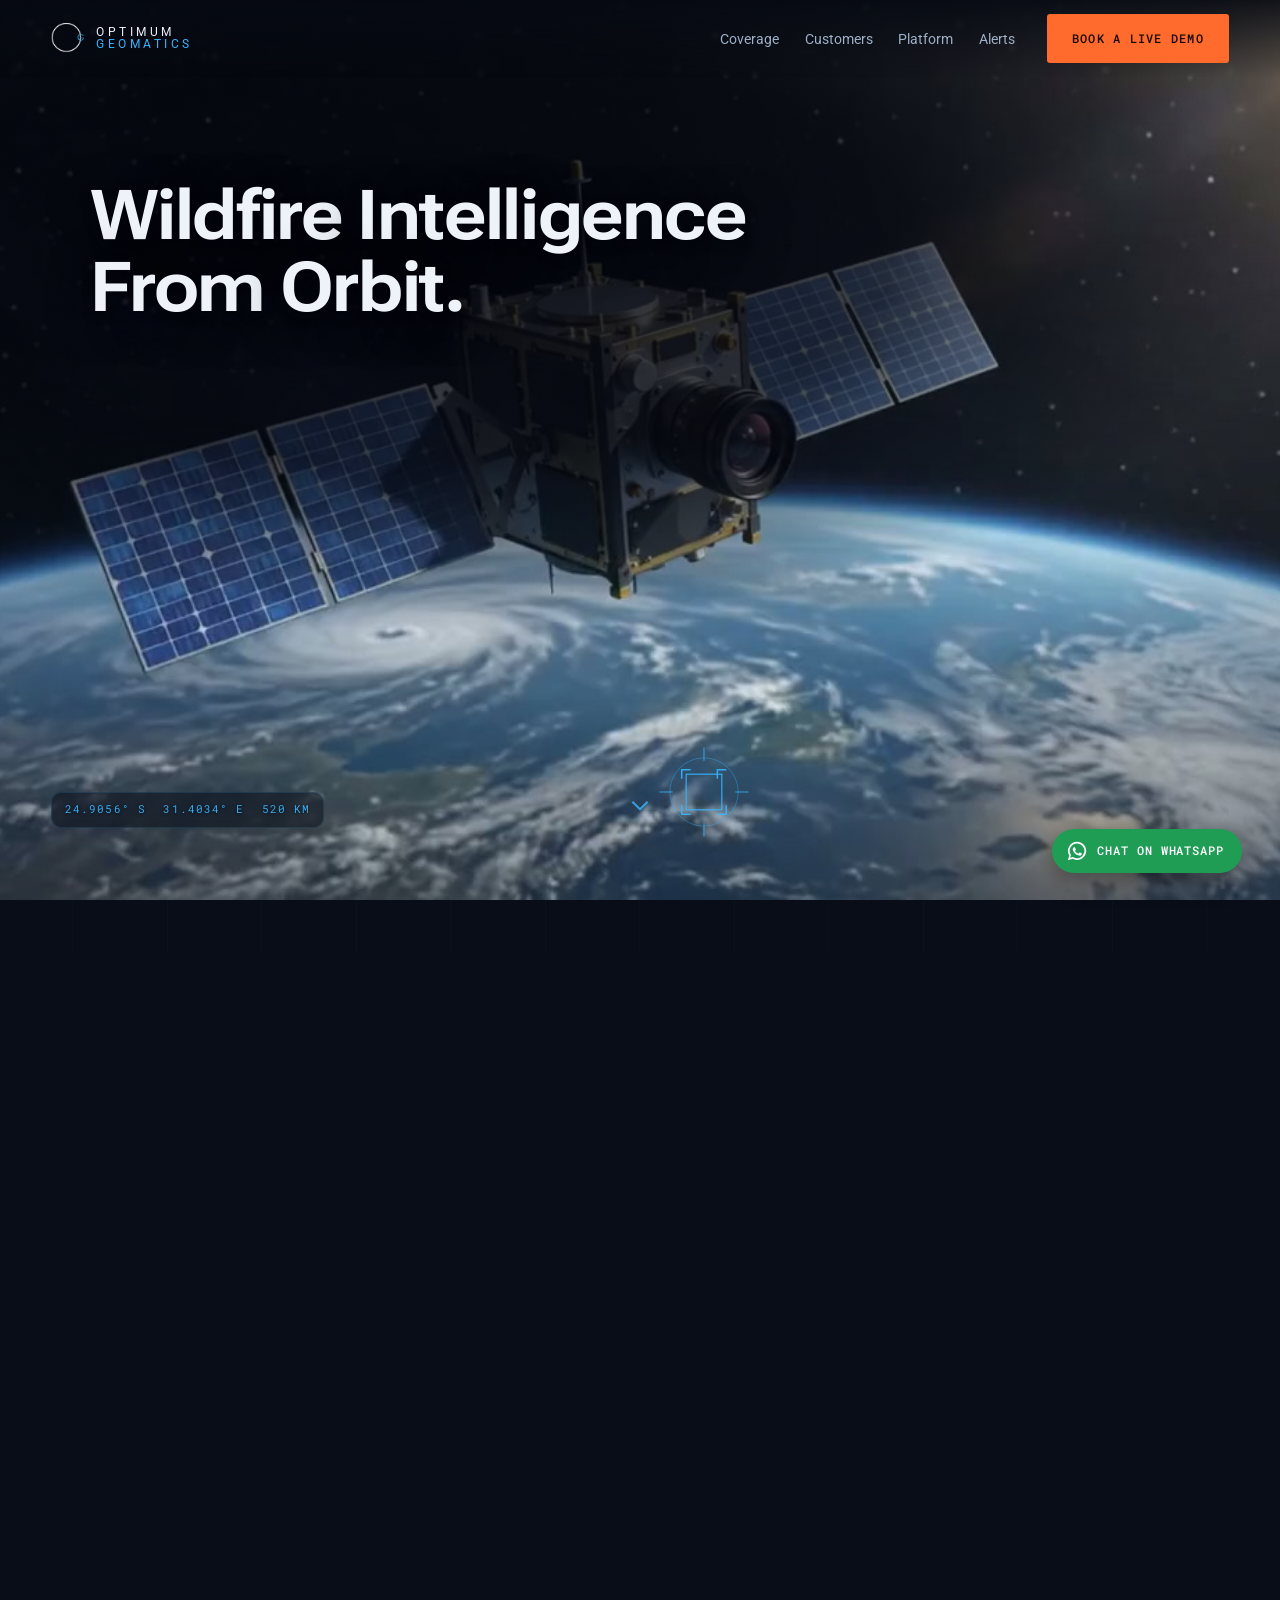
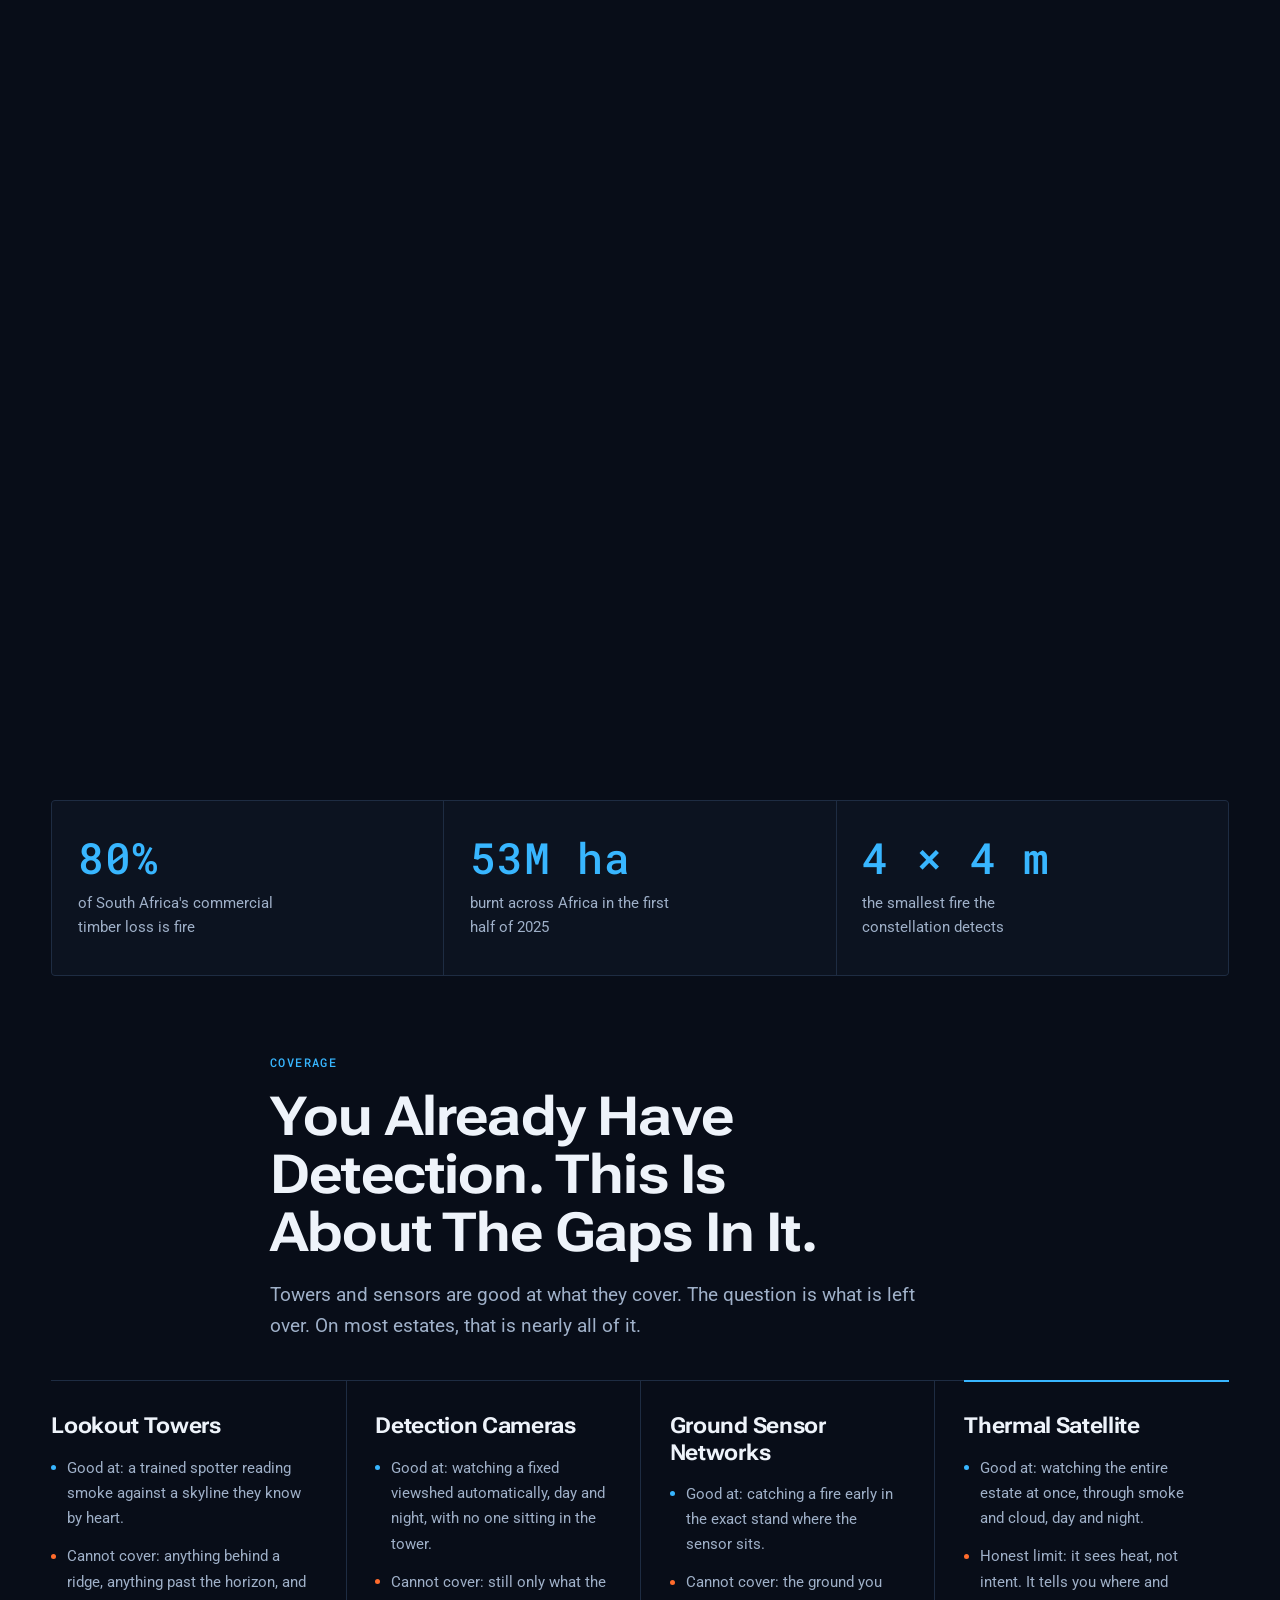
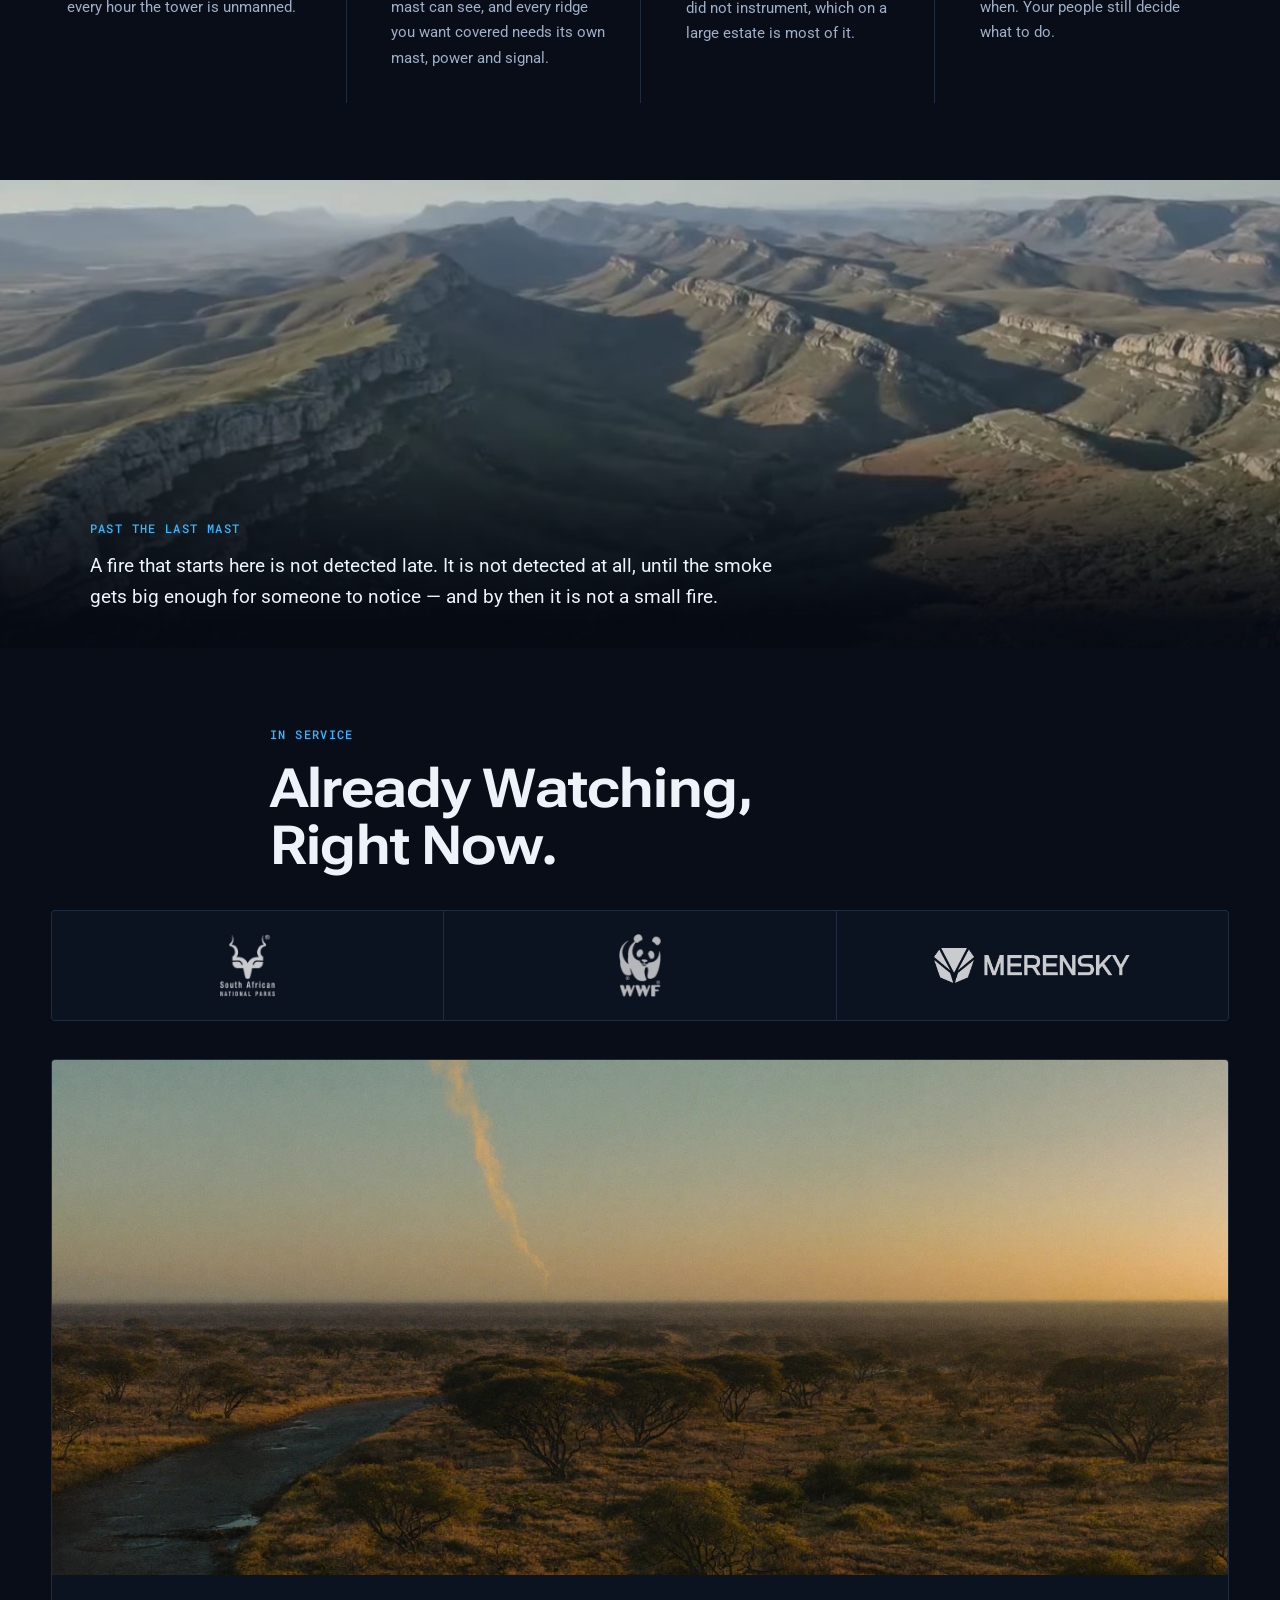
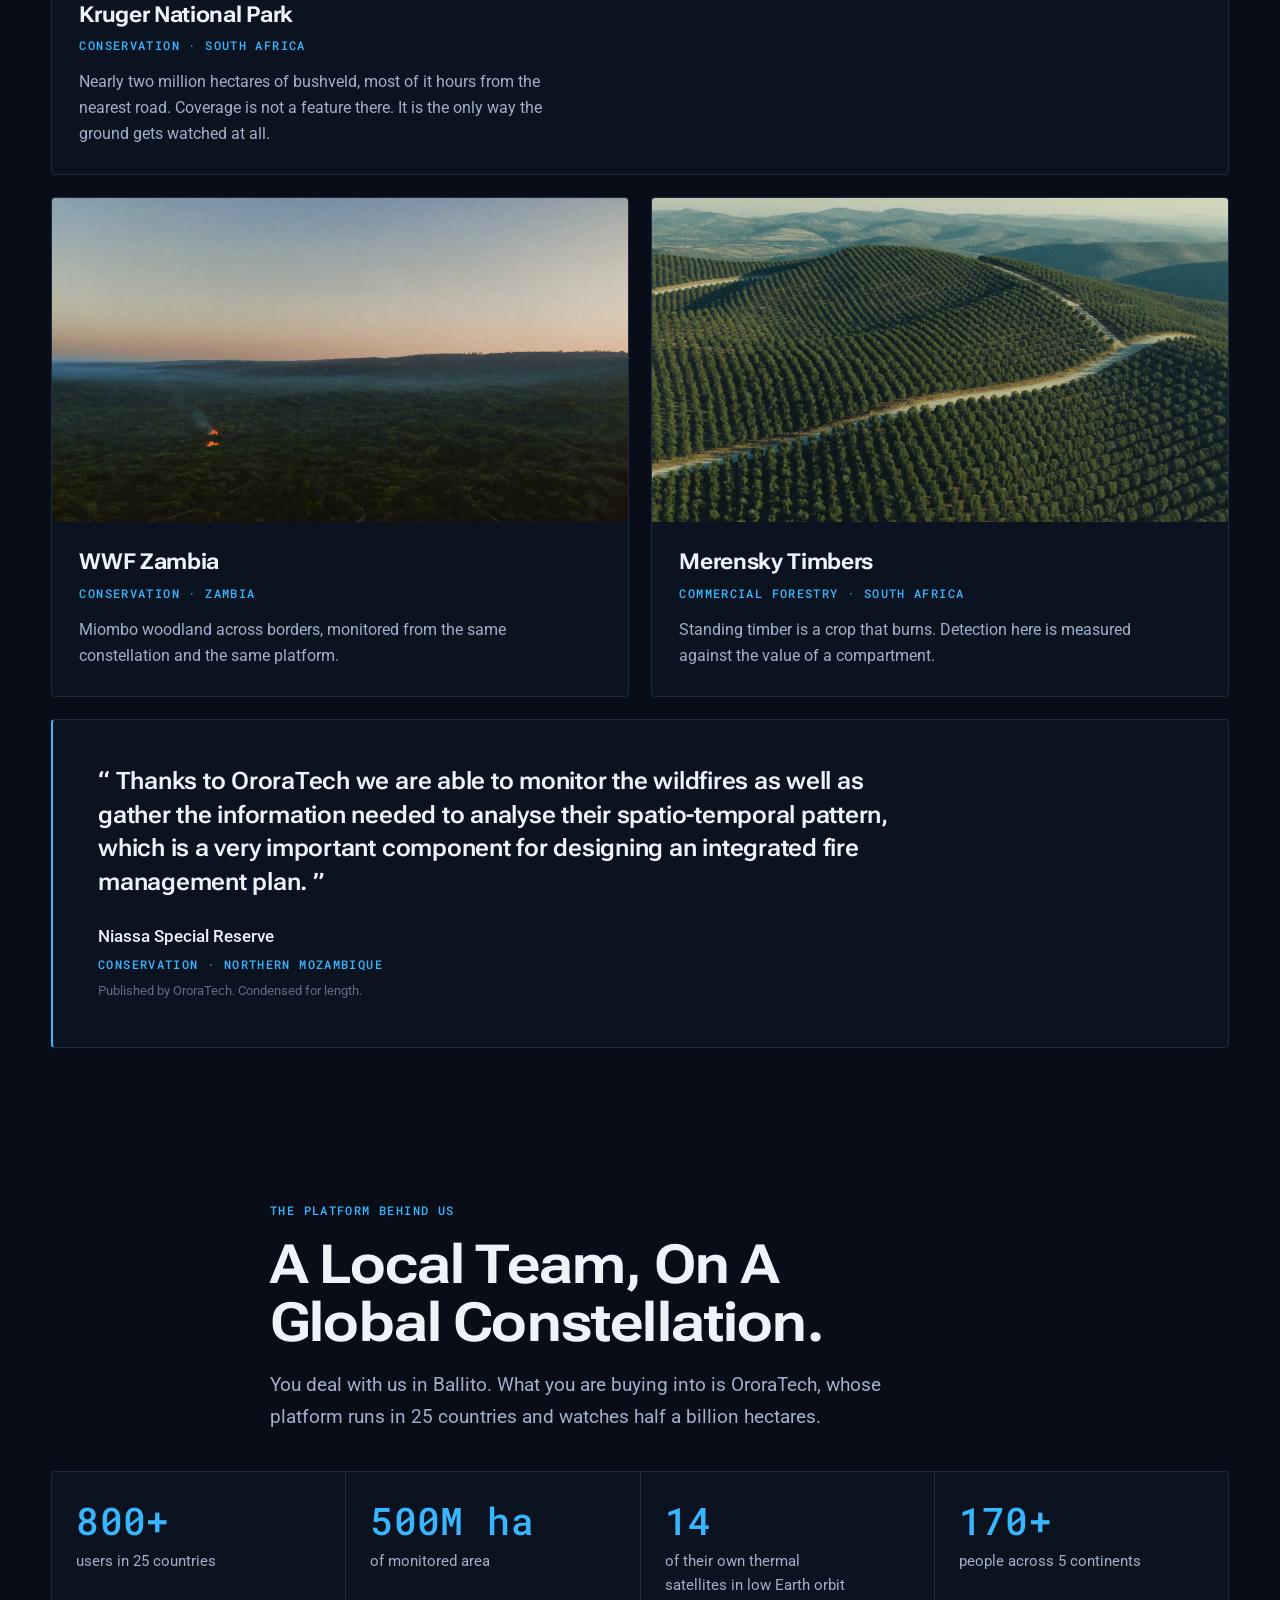
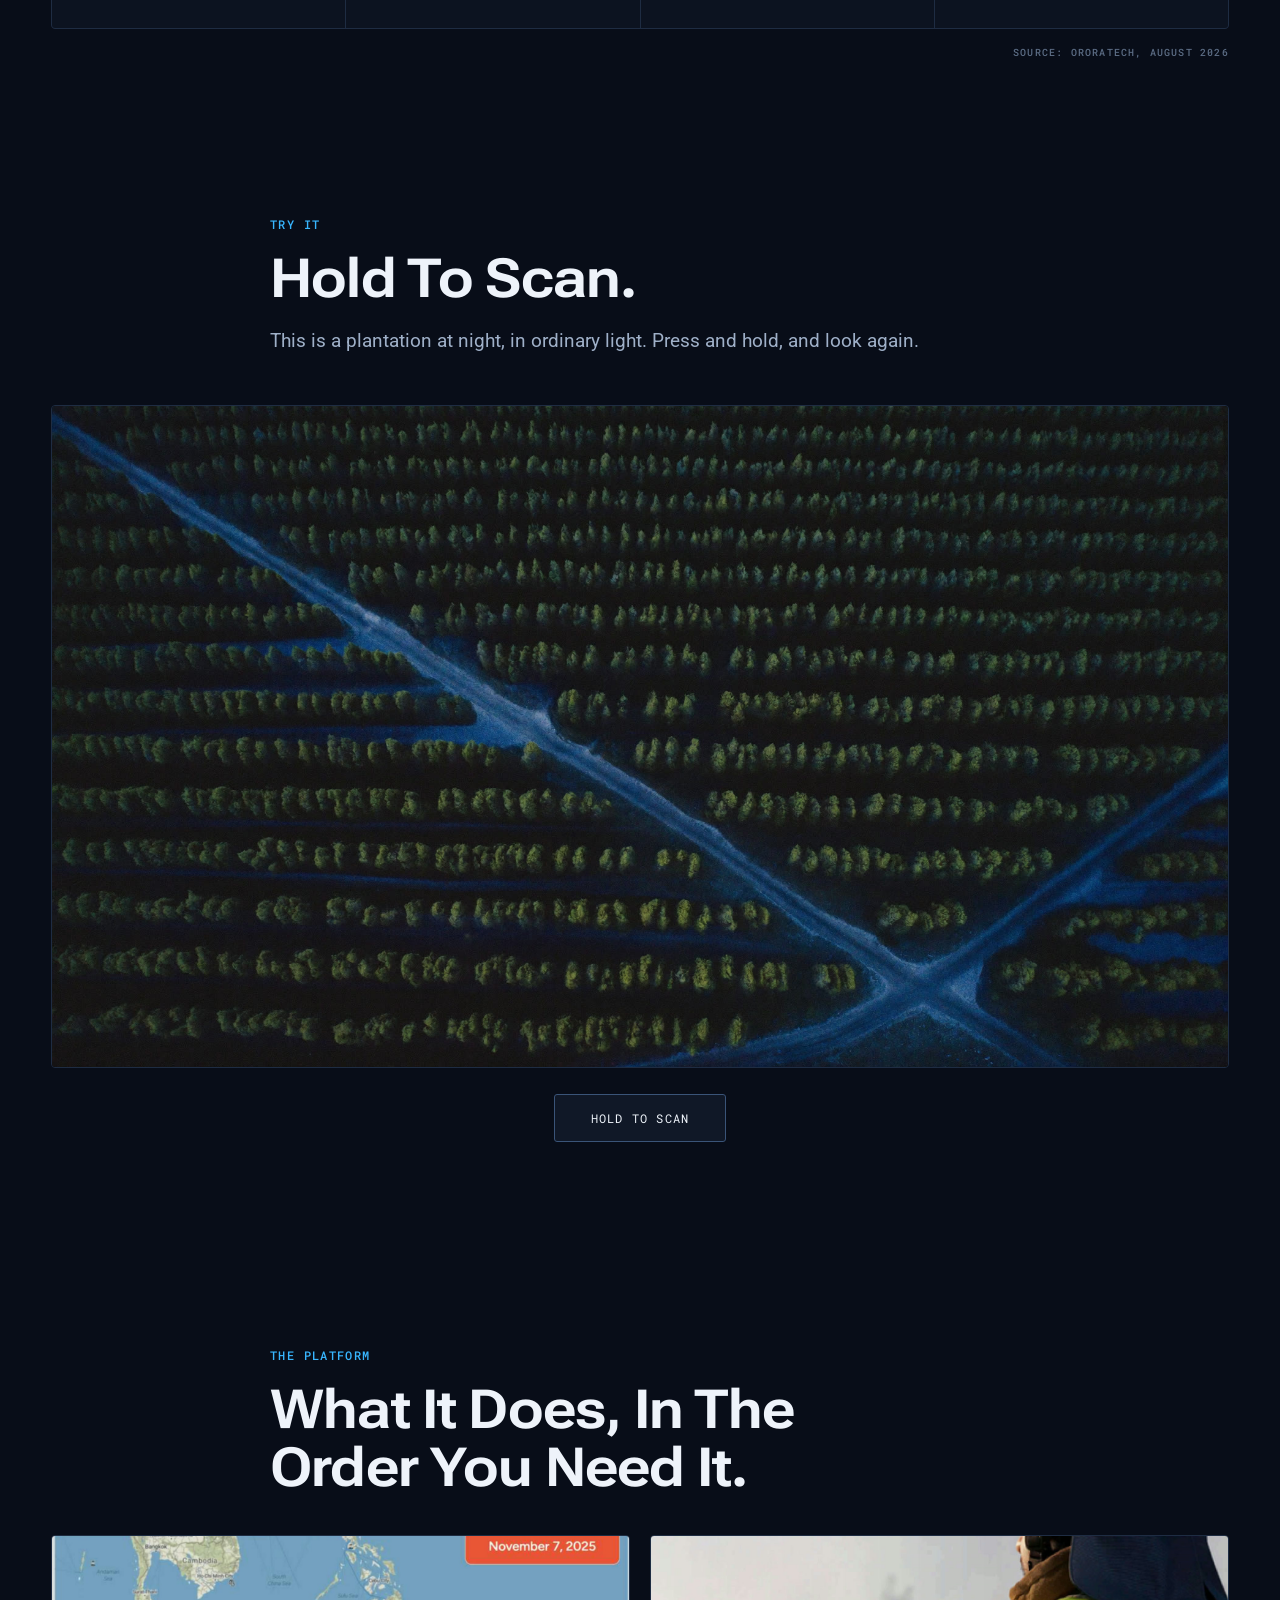
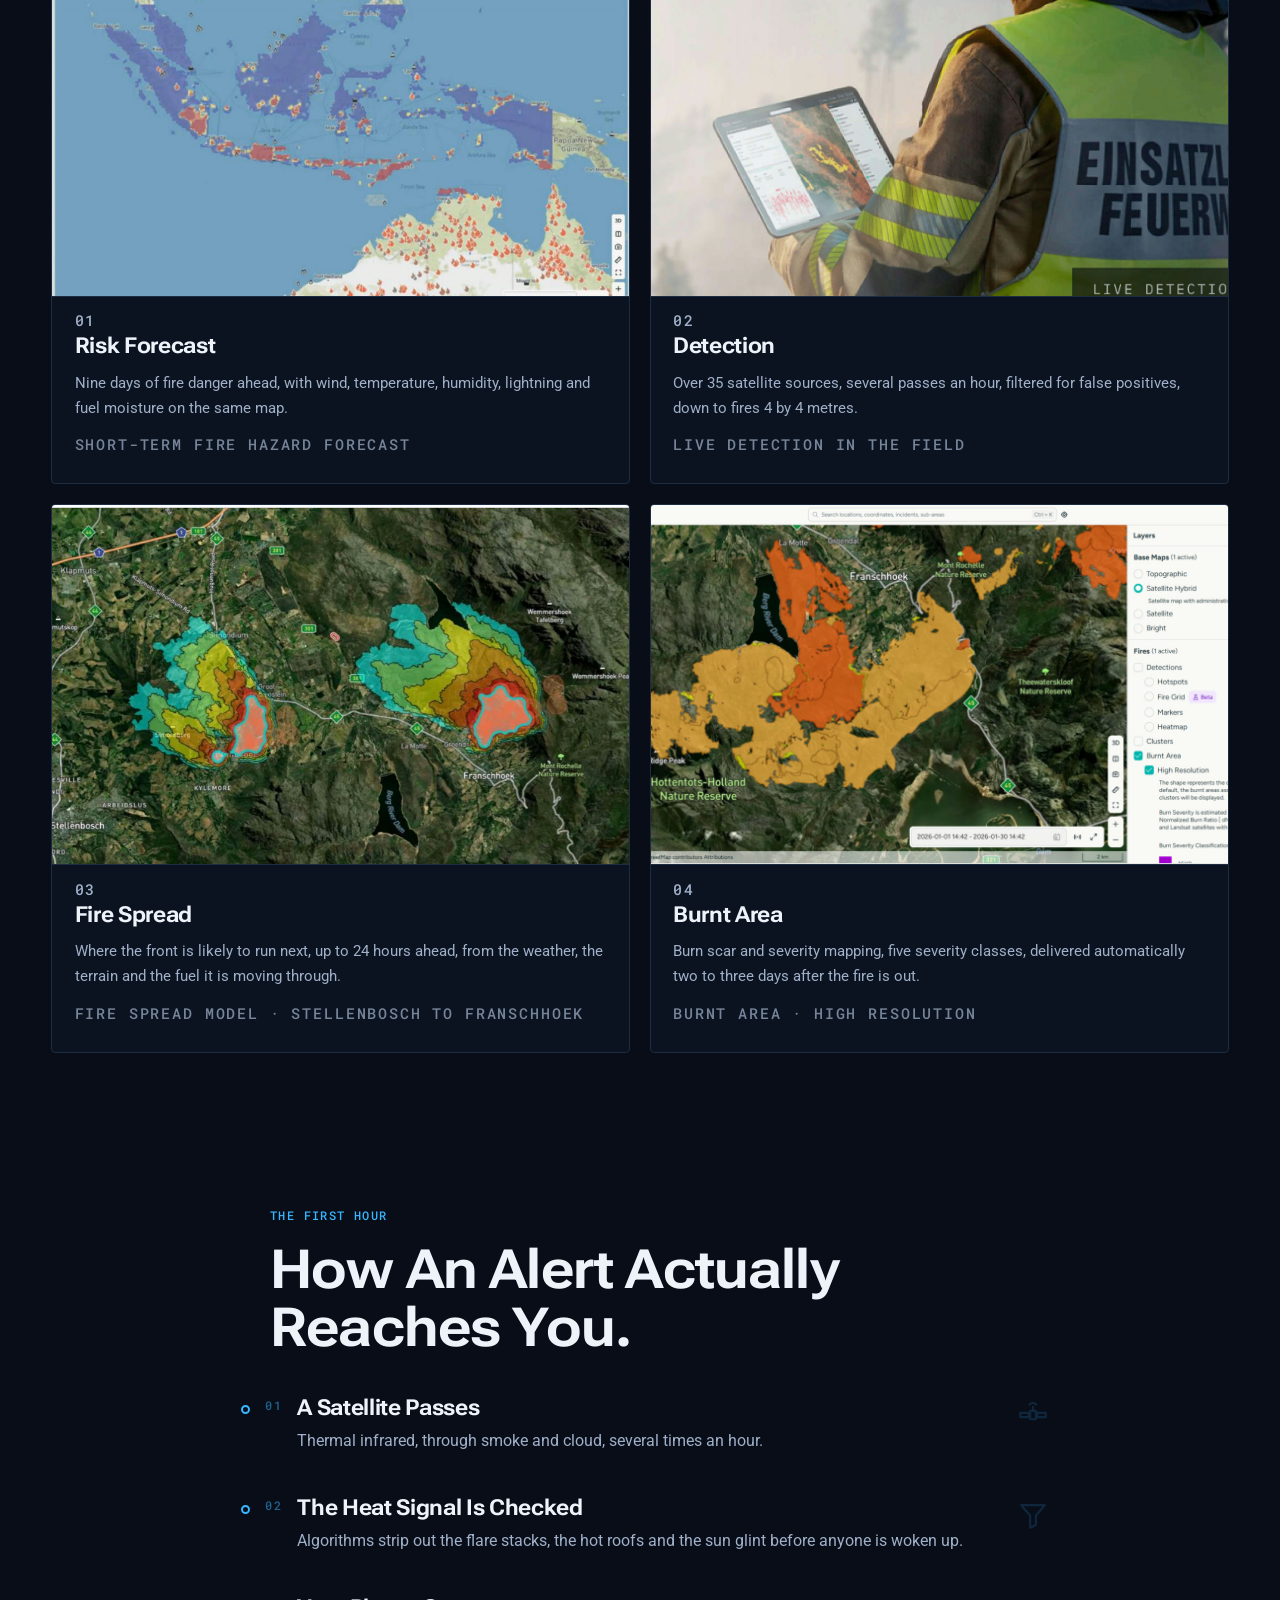
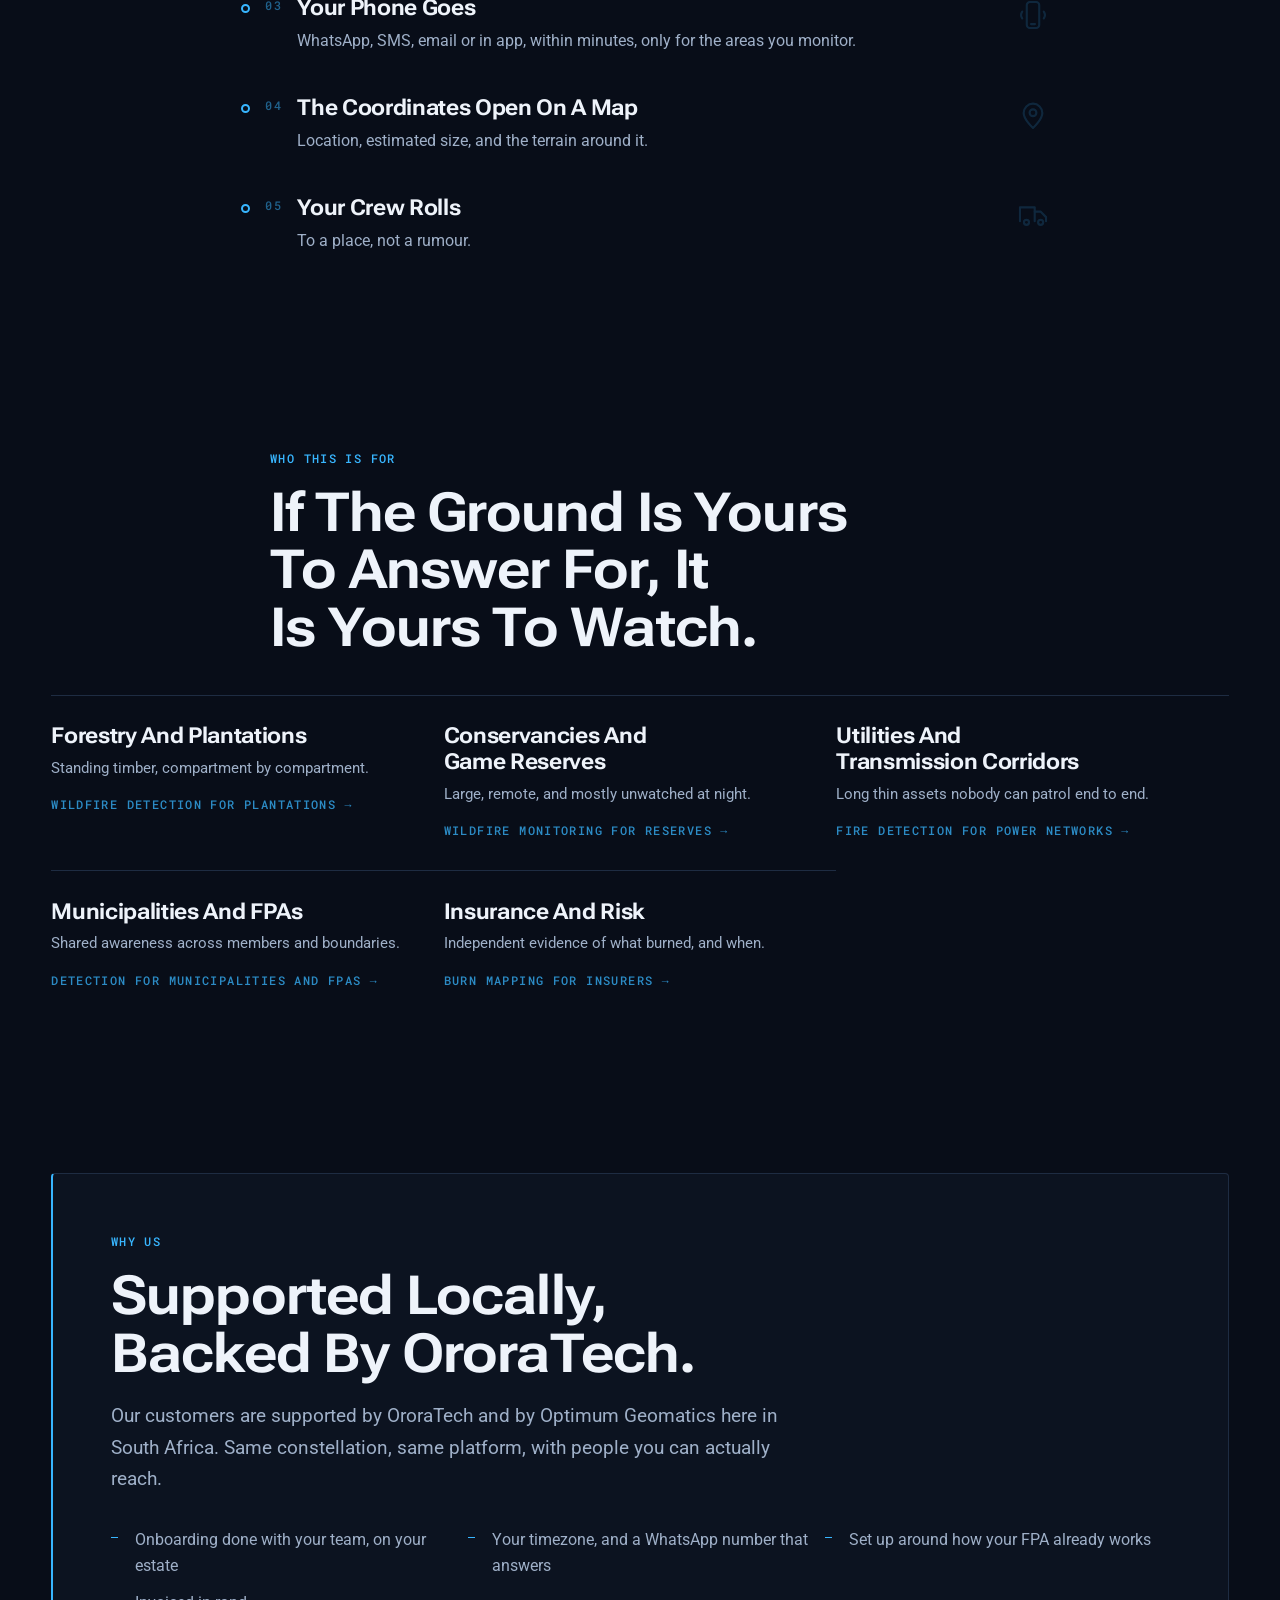
==== commit e1b0b893: "Animate the alert chain, and fix the rail on phones The section already drew its rail on scroll, so " ====
--- a/index.html
+++ b/index.html
@@ -151,6 +151,7 @@
       <rect class="ret-box" x="76" y="76" width="48" height="48" fill="none" stroke="currentColor" stroke-width="1.6"/>
       <path class="ret-corners" d="M70 82V70h12M130 70h-12v12M130 118v12h-12M82 130H70v-12" fill="none" stroke="currentColor" stroke-width="2"/>
     </svg>
+    <span class="chain-tip" aria-hidden="true"></span>
 
     <div class="hud chip" aria-hidden="true">
       <span class="hud-lat">--.----&deg; S</span>
@@ -416,11 +417,11 @@
       <h2>How an alert actually reaches you.</h2>
     </div>
     <ol class="chain-list">
-      <li class="reveal"><span class="mono chain-n">01</span><h3>A satellite passes</h3><p>Thermal infrared, through smoke and cloud, several times an hour.</p></li>
-      <li class="reveal"><span class="mono chain-n">02</span><h3>The heat signal is checked</h3><p>Algorithms strip out the flare stacks, the hot roofs and the sun glint before anyone is woken up.</p></li>
-      <li class="reveal"><span class="mono chain-n">03</span><h3>Your phone goes</h3><p>WhatsApp, SMS, email or in app, within minutes, only for the areas you monitor.</p></li>
-      <li class="reveal"><span class="mono chain-n">04</span><h3>The coordinates open on a map</h3><p>Location, estimated size, and the terrain around it.</p></li>
-      <li class="reveal"><span class="mono chain-n">05</span><h3>Your crew rolls</h3><p>To a place, not a rumour.</p></li>
+      <li class="reveal"><span class="mono chain-n">01</span><svg class="chain-ico" viewBox="0 0 24 24" fill="none" stroke="currentColor" stroke-width="1.5" stroke-linecap="round" stroke-linejoin="round" aria-hidden="true"><path d="M10 9h4v6h-4z"/><path d="M3 10.5h6v3H3zM15 10.5h6v3h-6z"/><path d="M12 9V6.2"/><path d="M9.6 4.6a3.4 3.4 0 0 1 4.8 0"/></svg><h3>A satellite passes</h3><p>Thermal infrared, through smoke and cloud, several times an hour.</p></li>
+      <li class="reveal"><span class="mono chain-n">02</span><svg class="chain-ico" viewBox="0 0 24 24" fill="none" stroke="currentColor" stroke-width="1.5" stroke-linecap="round" stroke-linejoin="round" aria-hidden="true"><path d="M3.6 5h16.8l-6.4 7.4V19l-4 2v-8.6z"/></svg><h3>The heat signal is checked</h3><p>Algorithms strip out the flare stacks, the hot roofs and the sun glint before anyone is woken up.</p></li>
+      <li class="reveal"><span class="mono chain-n">03</span><svg class="chain-ico" viewBox="0 0 24 24" fill="none" stroke="currentColor" stroke-width="1.5" stroke-linecap="round" stroke-linejoin="round" aria-hidden="true"><rect x="7.6" y="2.8" width="8.8" height="18.4" rx="2.2"/><path d="M10.6 18.4h2.8"/><path d="M4.4 9.6a4.2 4.2 0 0 0 0 4.8"/><path d="M19.6 9.6a4.2 4.2 0 0 1 0 4.8"/></svg><h3>Your phone goes</h3><p>WhatsApp, SMS, email or in app, within minutes, only for the areas you monitor.</p></li>
+      <li class="reveal"><span class="mono chain-n">04</span><svg class="chain-ico" viewBox="0 0 24 24" fill="none" stroke="currentColor" stroke-width="1.5" stroke-linecap="round" stroke-linejoin="round" aria-hidden="true"><path d="M12 21.2s6.6-6.1 6.6-10.6a6.6 6.6 0 1 0-13.2 0C5.4 15.1 12 21.2 12 21.2z"/><circle cx="12" cy="10.4" r="2.4"/></svg><h3>The coordinates open on a map</h3><p>Location, estimated size, and the terrain around it.</p></li>
+      <li class="reveal"><span class="mono chain-n">05</span><svg class="chain-ico" viewBox="0 0 24 24" fill="none" stroke="currentColor" stroke-width="1.5" stroke-linecap="round" stroke-linejoin="round" aria-hidden="true"><path d="M2.8 16.4V6.6h10.4v9.8"/><path d="M13.2 9.6h4.1l3.9 3.9v2.9"/><circle cx="7.4" cy="17.2" r="1.8"/><circle cx="17.4" cy="17.2" r="1.8"/></svg><h3>Your crew rolls</h3><p>To a place, not a rumour.</p></li>
     </ol>
     <svg class="chain-line" viewBox="0 0 4 800" preserveAspectRatio="none" aria-hidden="true">
       <path d="M2 0 V800" fill="none" stroke="currentColor" stroke-width="2"/>
--- a/assets/site.css
+++ b/assets/site.css
@@ -307,8 +307,21 @@
 .chain-n{position:absolute;left:2.2rem;top:.1em;color:var(--signal);opacity:.5}
 .chain-list h3{margin-bottom:.4rem}
 .chain-list p{color:var(--text-2);font-size:.98rem}
-.chain-line{position:absolute;left:calc(50% - 410px + 15px);top:0;width:2px;height:100%;color:var(--signal-dim);
-  pointer-events:none}
+.chain-line{position:absolute;left:calc(50% - min(var(--wrap),820px)/2 + 15px);top:0;width:2px;height:100%;
+  color:var(--signal-dim);pointer-events:none}
+
+/* the pulse riding the drawn end of the rail, and the glyph that lights as it arrives */
+.chain-tip{position:absolute;left:calc(50% - min(var(--wrap),820px)/2 + 11px);top:0;width:10px;height:10px;
+  border-radius:50%;background:var(--signal);opacity:0;pointer-events:none;
+  box-shadow:0 0 14px 3px var(--signal-dim);transform:translateY(-50%)}
+.chain-ico{position:absolute;right:0;top:-.15em;width:34px;height:34px;color:var(--signal);
+  opacity:.16;transform:translateY(5px);transition:opacity .55s var(--ease),transform .55s var(--ease)}
+.chain-list li.lit .chain-ico{opacity:.8;transform:none}
+.chain-list li.lit::before{background:var(--signal);box-shadow:0 0 10px 1px var(--signal-dim)}
+.chain-list li.lit .chain-n{opacity:1}
+.chain-list li::before,.chain-n{transition:background .45s var(--ease),box-shadow .45s var(--ease),opacity .45s var(--ease)}
+@media (max-width:640px){.chain-ico{display:none}}
+@media (prefers-reduced-motion:reduce){.chain-tip{display:none}}
 .chain-line path{stroke-dasharray:800;stroke-dashoffset:calc(800 - 800*var(--draw,0))}
 
 /* 6.7 who: a plain list of rules, no cards at all */
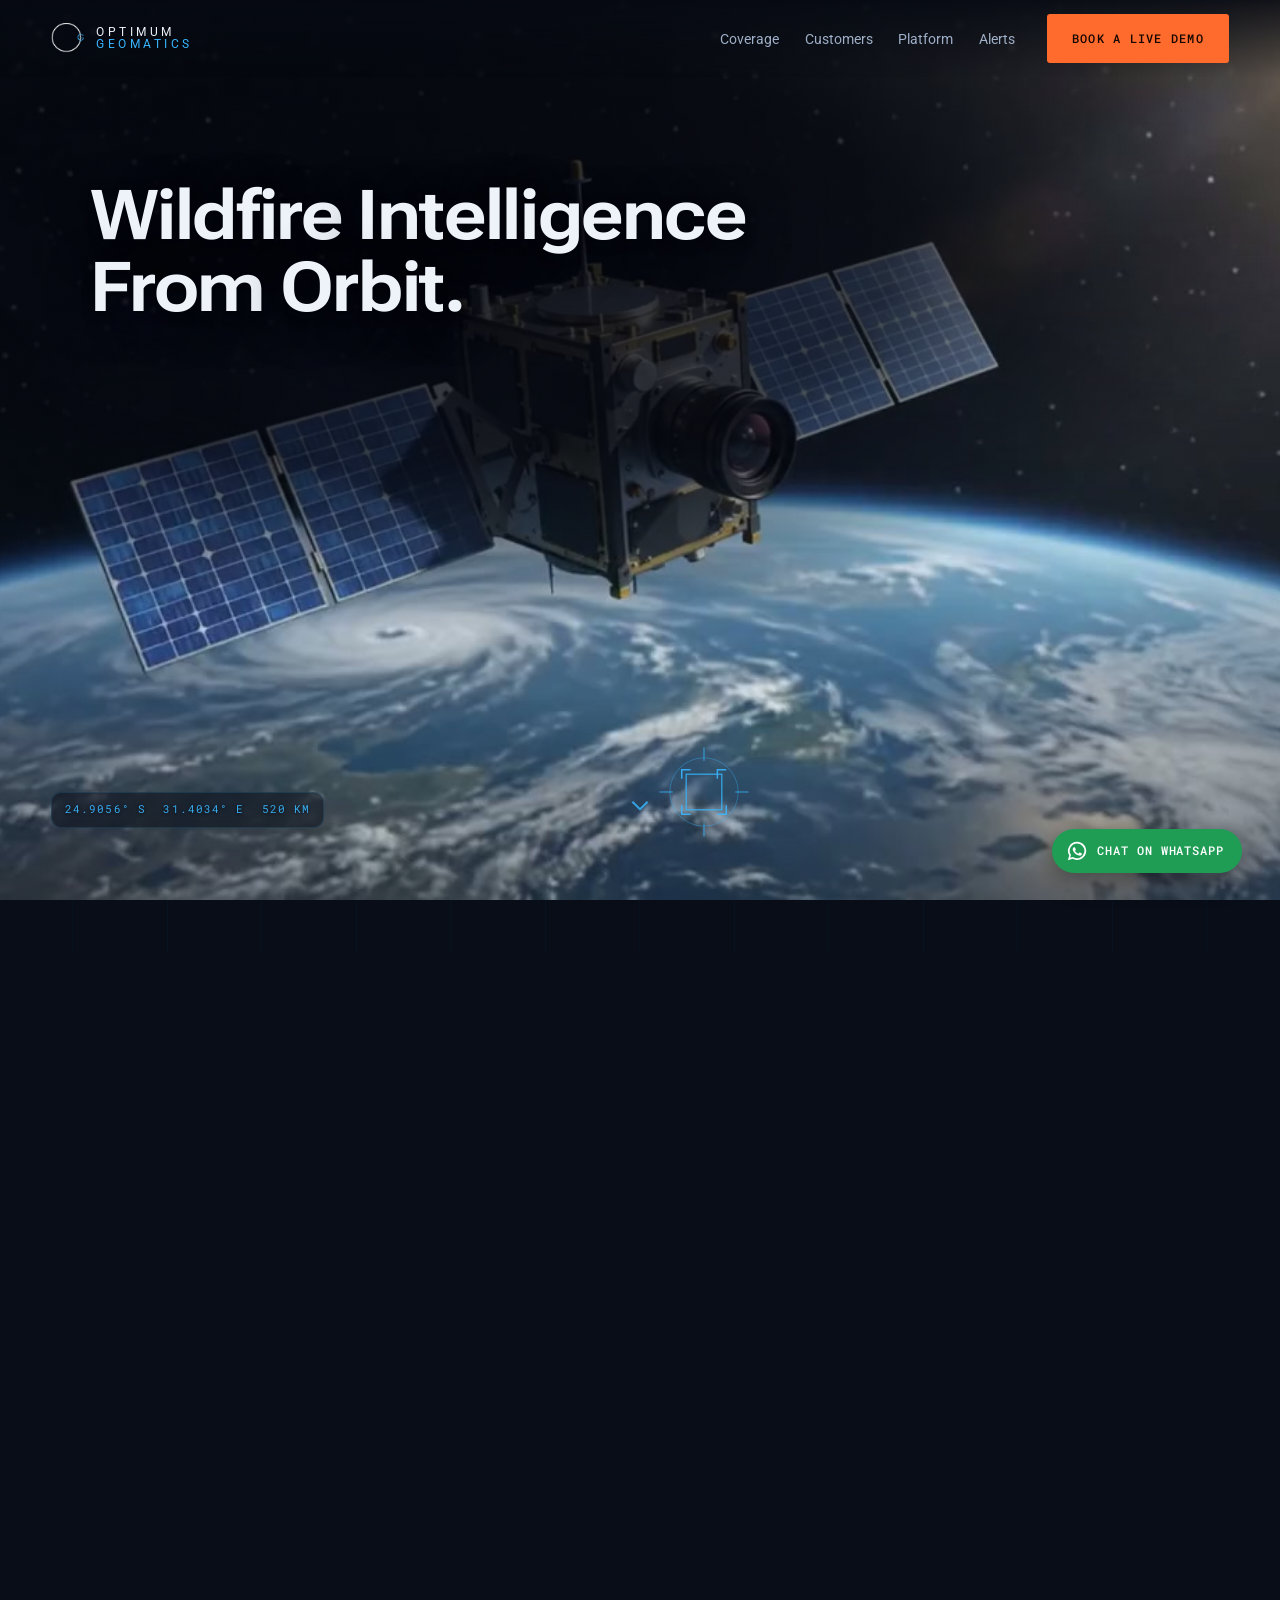
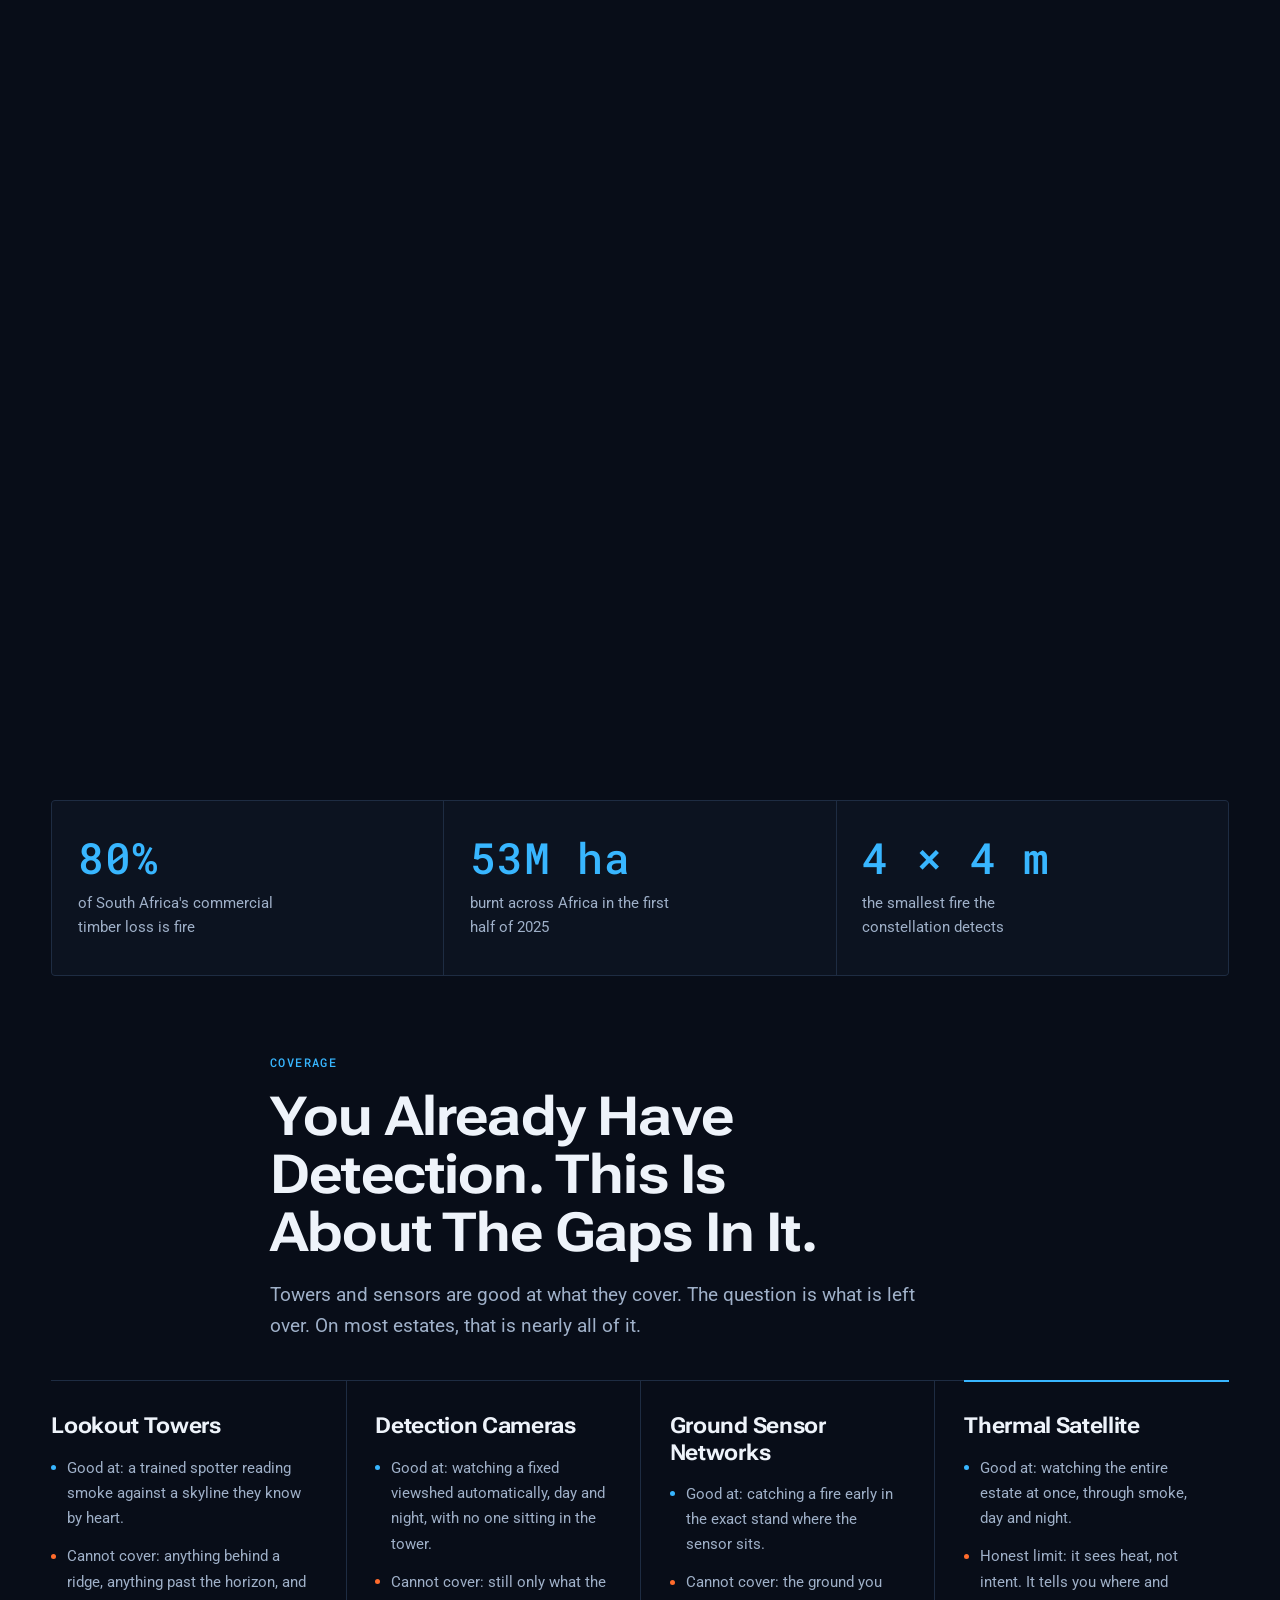
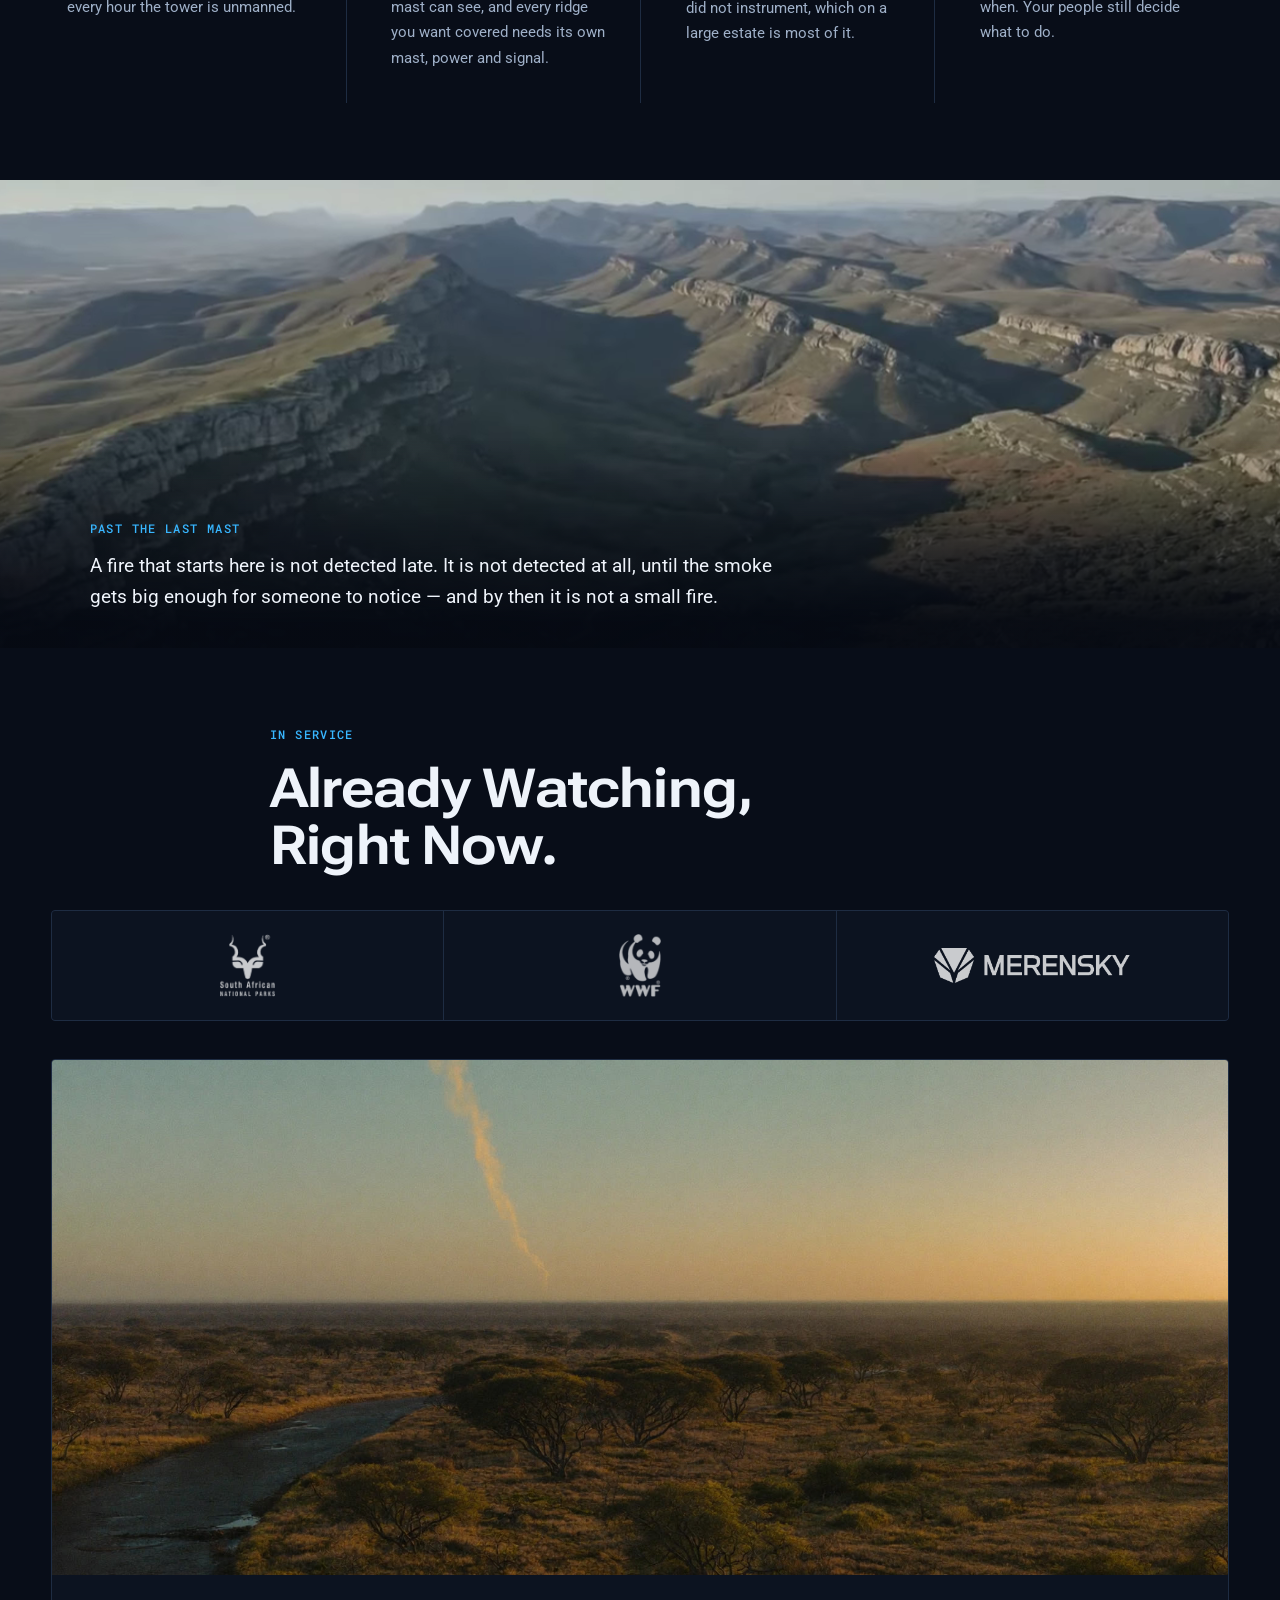
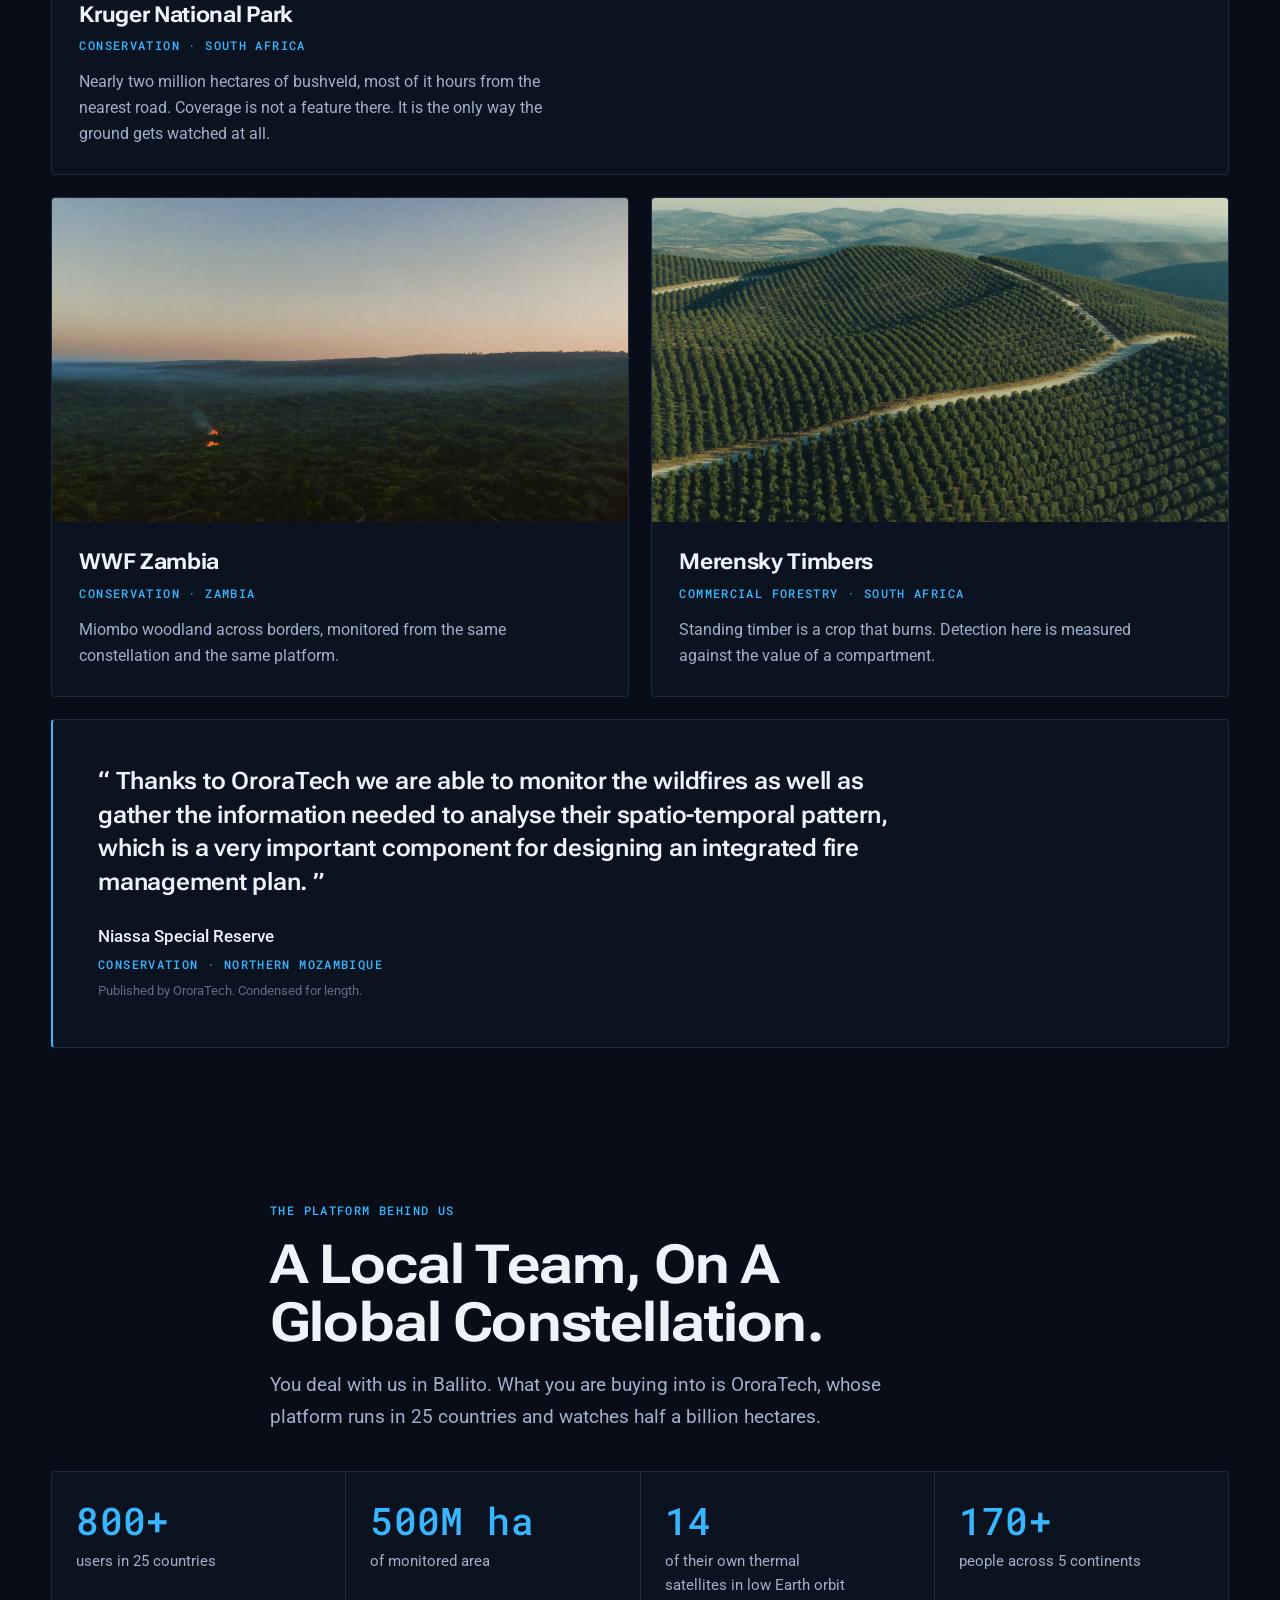
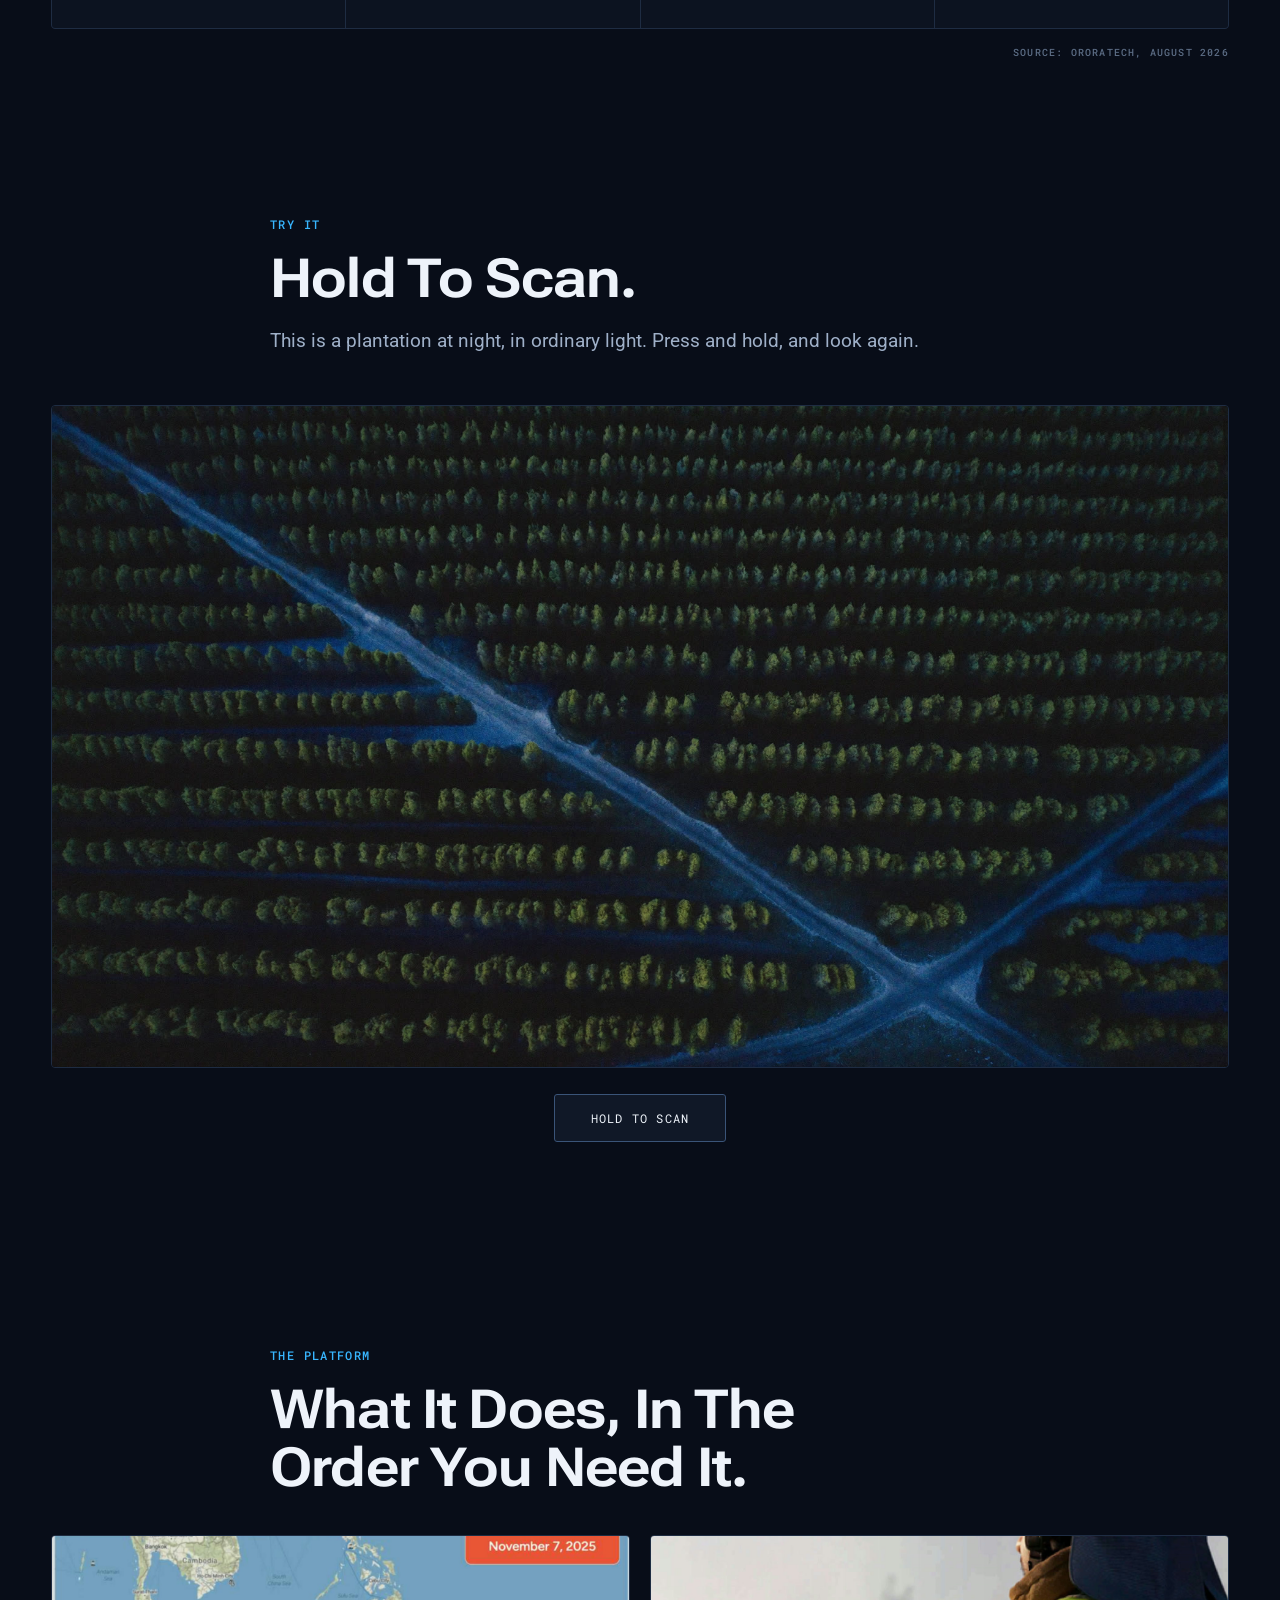
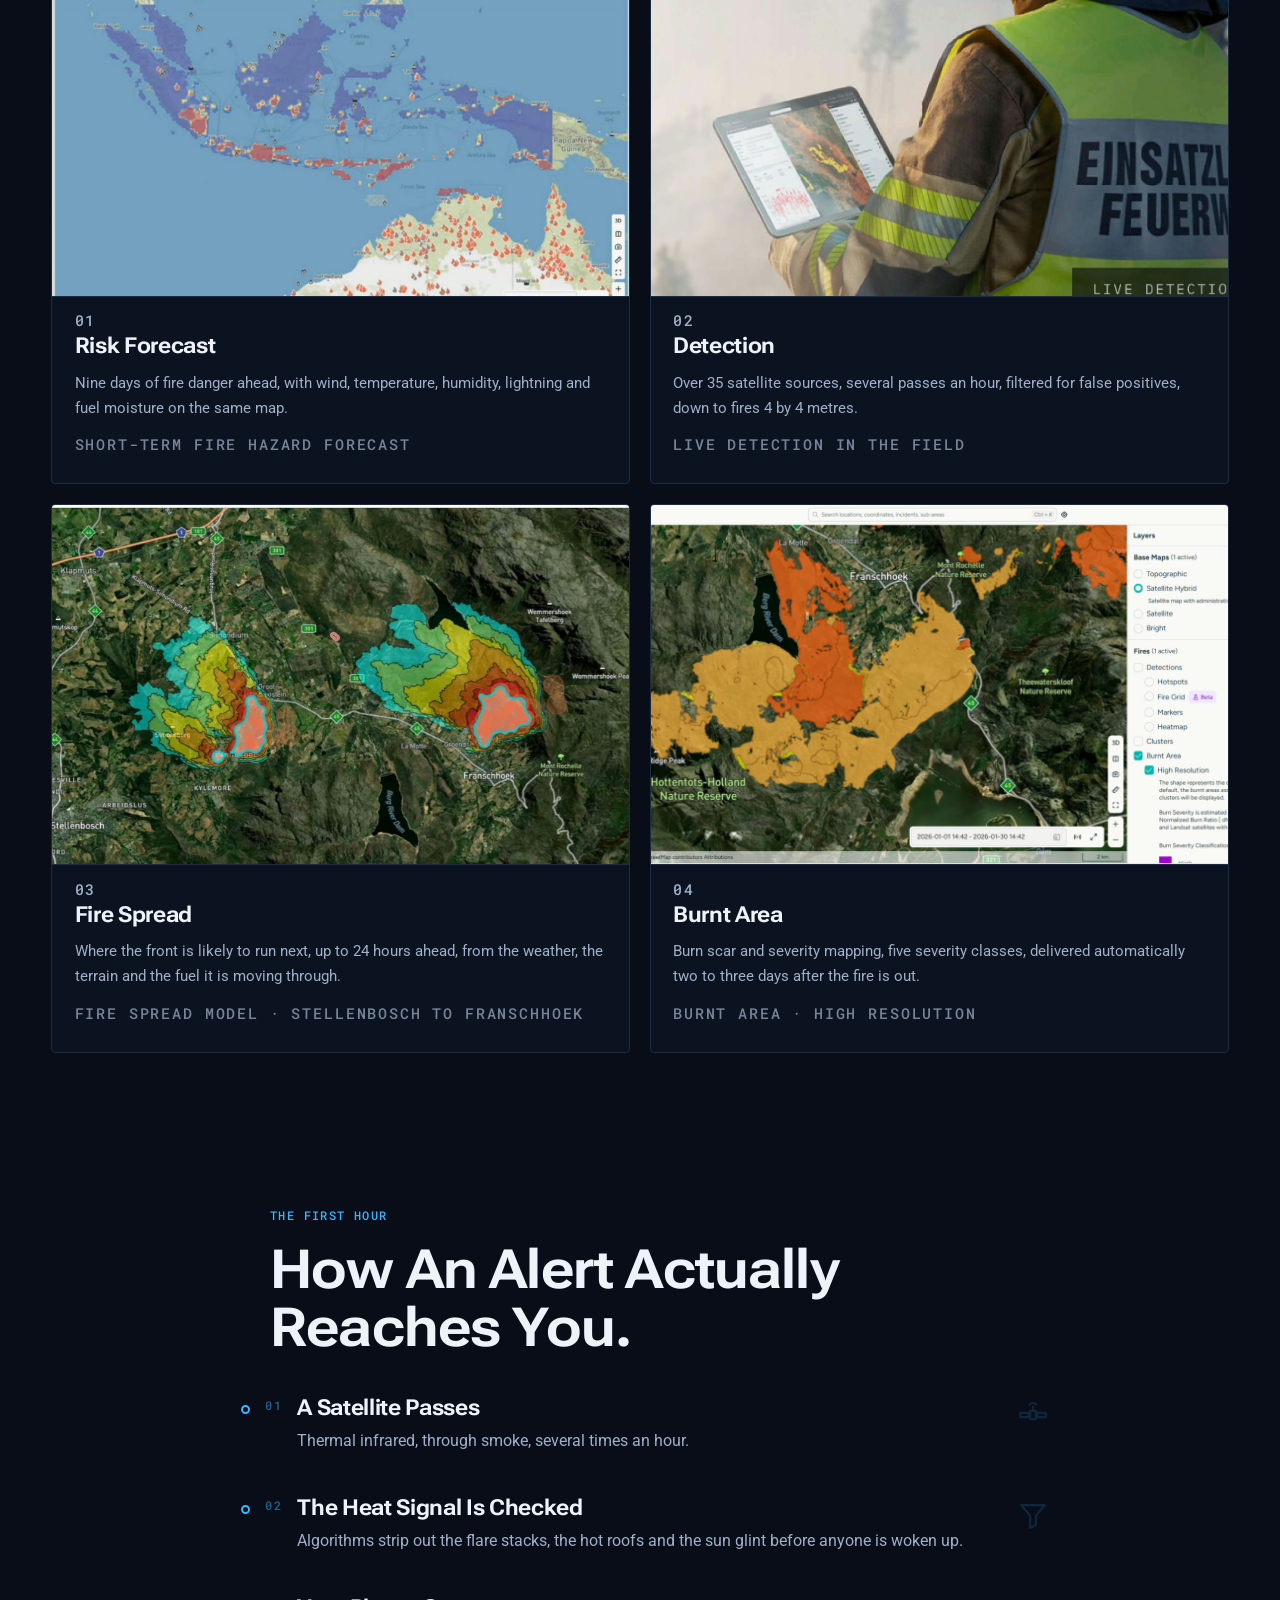
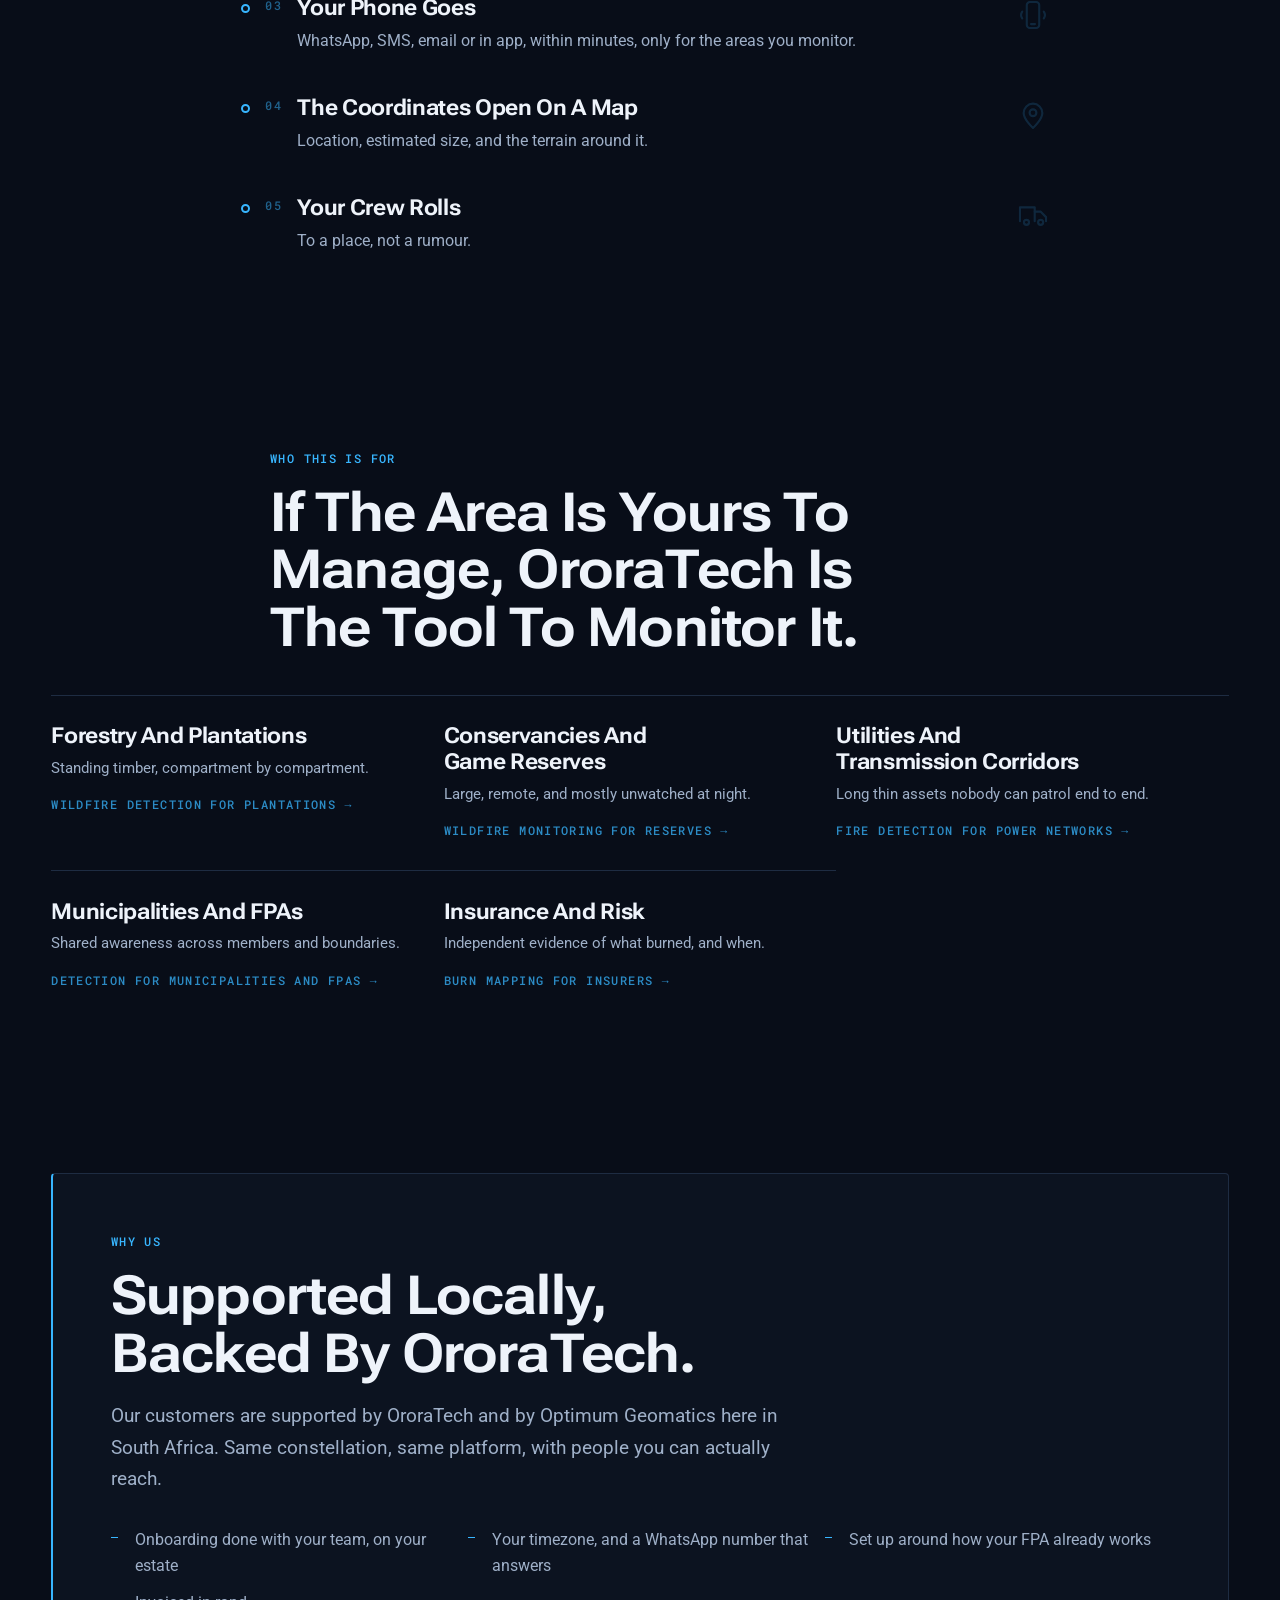
==== commit 8efd45c4: "Drop the see-through-cloud claim, and a constellation to replace it Thermal infrared does not reliab" ====
--- a/index.html
+++ b/index.html
@@ -250,7 +250,7 @@
       </article>
       <article class="cov reveal cov-ours">
         <h3>Thermal satellite</h3>
-        <p class="cov-good">Good at: watching the entire estate at once, through smoke and cloud, day and night.</p>
+        <p class="cov-good">Good at: watching the entire estate at once, through smoke, day and night.</p>
         <p class="cov-gap">Honest limit: it sees heat, not intent. It tells you where and when. Your people still decide what to do.</p>
       </article>
     </div>
@@ -417,7 +417,7 @@
       <h2>How an alert actually reaches you.</h2>
     </div>
     <ol class="chain-list">
-      <li class="reveal"><span class="mono chain-n">01</span><svg class="chain-ico" viewBox="0 0 24 24" fill="none" stroke="currentColor" stroke-width="1.5" stroke-linecap="round" stroke-linejoin="round" aria-hidden="true"><path d="M10 9h4v6h-4z"/><path d="M3 10.5h6v3H3zM15 10.5h6v3h-6z"/><path d="M12 9V6.2"/><path d="M9.6 4.6a3.4 3.4 0 0 1 4.8 0"/></svg><h3>A satellite passes</h3><p>Thermal infrared, through smoke and cloud, several times an hour.</p></li>
+      <li class="reveal"><span class="mono chain-n">01</span><svg class="chain-ico" viewBox="0 0 24 24" fill="none" stroke="currentColor" stroke-width="1.5" stroke-linecap="round" stroke-linejoin="round" aria-hidden="true"><path d="M10 9h4v6h-4z"/><path d="M3 10.5h6v3H3zM15 10.5h6v3h-6z"/><path d="M12 9V6.2"/><path d="M9.6 4.6a3.4 3.4 0 0 1 4.8 0"/></svg><h3>A satellite passes</h3><p>Thermal infrared, through smoke, several times an hour.</p></li>
       <li class="reveal"><span class="mono chain-n">02</span><svg class="chain-ico" viewBox="0 0 24 24" fill="none" stroke="currentColor" stroke-width="1.5" stroke-linecap="round" stroke-linejoin="round" aria-hidden="true"><path d="M3.6 5h16.8l-6.4 7.4V19l-4 2v-8.6z"/></svg><h3>The heat signal is checked</h3><p>Algorithms strip out the flare stacks, the hot roofs and the sun glint before anyone is woken up.</p></li>
       <li class="reveal"><span class="mono chain-n">03</span><svg class="chain-ico" viewBox="0 0 24 24" fill="none" stroke="currentColor" stroke-width="1.5" stroke-linecap="round" stroke-linejoin="round" aria-hidden="true"><rect x="7.6" y="2.8" width="8.8" height="18.4" rx="2.2"/><path d="M10.6 18.4h2.8"/><path d="M4.4 9.6a4.2 4.2 0 0 0 0 4.8"/><path d="M19.6 9.6a4.2 4.2 0 0 1 0 4.8"/></svg><h3>Your phone goes</h3><p>WhatsApp, SMS, email or in app, within minutes, only for the areas you monitor.</p></li>
       <li class="reveal"><span class="mono chain-n">04</span><svg class="chain-ico" viewBox="0 0 24 24" fill="none" stroke="currentColor" stroke-width="1.5" stroke-linecap="round" stroke-linejoin="round" aria-hidden="true"><path d="M12 21.2s6.6-6.1 6.6-10.6a6.6 6.6 0 1 0-13.2 0C5.4 15.1 12 21.2 12 21.2z"/><circle cx="12" cy="10.4" r="2.4"/></svg><h3>The coordinates open on a map</h3><p>Location, estimated size, and the terrain around it.</p></li>
@@ -432,7 +432,7 @@
   <section class="who" id="who">
     <div class="sec-head reveal">
       <p class="kicker mono">WHO THIS IS FOR</p>
-      <h2>If the ground is yours to answer for, it is yours to watch.</h2>
+      <h2>If the area is yours to manage, OroraTech is the tool to monitor it.</h2>
     </div>
     <ul class="who-grid">
       <li class="reveal"><a href="forestry/"><h3>Forestry and plantations</h3><p>Standing timber, compartment by compartment.</p><span class="who-go mono">Wildfire detection for plantations</span></a></li>
@@ -458,14 +458,75 @@
     </div>
   </section>
 
-  <!-- the cloud shot earns its place on its own: it is the one product claim a
-       photograph can make, and it kept the strongest image from the removed FAQ -->
+  <!-- The constellation, drawn rather than photographed: no stock image can honestly show a
+       revisit rate. Each orbit is one rotated-ellipse path, shared by the ring you see and the
+       animateMotion that carries the satellite along it, so a satellite is always exactly on
+       its own ring. Rings are drawn before the globe and satellites after, which gives depth
+       without clipping. Nesting the marker inside a squashed group instead would shear it at
+       every phase except 0 and 180 degrees. -->
   <figure class="bleed reveal">
-    <img src="assets/through-cloud.jpg" alt="A fire glowing up through an unbroken deck of cloud, seen from above" loading="lazy" width="1920" height="1071">
+    <svg class="orbit-scene" viewBox="0 0 1600 520" preserveAspectRatio="xMidYMid slice" role="img"
+         aria-label="A constellation of thermal satellites in low Earth orbit, circling the globe over Africa">
+      <defs>
+        <radialGradient id="og-space" cx="55%" cy="42%" r="78%">
+          <stop offset="0%" stop-color="#0d1626"/><stop offset="100%" stop-color="#05090f"/>
+        </radialGradient>
+        <radialGradient id="og-globe" cx="34%" cy="30%" r="78%">
+          <stop offset="0%" stop-color="#1b3f63"/><stop offset="55%" stop-color="#102a45"/>
+          <stop offset="100%" stop-color="#081726"/>
+        </radialGradient>
+        <radialGradient id="og-limb" cx="50%" cy="50%" r="50%">
+          <stop offset="84%" stop-color="#38b6ff" stop-opacity="0"/>
+          <stop offset="97%" stop-color="#38b6ff" stop-opacity=".32"/>
+          <stop offset="100%" stop-color="#38b6ff" stop-opacity="0"/>
+        </radialGradient>
+        <clipPath id="og-clip"><circle cx="880" cy="250" r="150"/></clipPath>
+        <path id="og-orbitA" d="M641.7 332 A252 65.5 -19 1 0 1118.3 168 A252 65.5 -19 1 0 641.7 332 Z"/>
+        <path id="og-orbitB" d="M578.9 180.5 A309 58.7 13 1 0 1181.1 319.5 A309 58.7 13 1 0 578.9 180.5 Z"/>
+        <path id="og-orbitC" d="M752.5 425.6 A217 71.6 -54 1 0 1007.5 74.4 A217 71.6 -54 1 0 752.5 425.6 Z"/>
+      </defs>
+
+      <rect width="1600" height="520" fill="url(#og-space)"/>
+      <g class="og-stars"><circle cx="955" cy="156" r="1.30" fill="#cfe6ff" opacity="0.48"/><circle cx="1075" cy="275" r="1.66" fill="#cfe6ff" opacity="0.45"/><circle cx="119" cy="519" r="0.93" fill="#cfe6ff" opacity="0.17"/><circle cx="1588" cy="31" r="1.12" fill="#cfe6ff" opacity="0.11"/><circle cx="115" cy="350" r="1.72" fill="#cfe6ff" opacity="0.41"/><circle cx="1186" cy="33" r="1.38" fill="#cfe6ff" opacity="0.29"/><circle cx="326" cy="464" r="0.78" fill="#cfe6ff" opacity="0.41"/><circle cx="234" cy="14" r="1.49" fill="#cfe6ff" opacity="0.38"/><circle cx="1381" cy="425" r="1.62" fill="#cfe6ff" opacity="0.38"/><circle cx="58" cy="176" r="0.87" fill="#cfe6ff" opacity="0.35"/><circle cx="613" cy="156" r="1.57" fill="#cfe6ff" opacity="0.22"/><circle cx="1399" cy="290" r="0.92" fill="#cfe6ff" opacity="0.28"/><circle cx="918" cy="216" r="1.03" fill="#cfe6ff" opacity="0.42"/><circle cx="961" cy="184" r="1.49" fill="#cfe6ff" opacity="0.32"/><circle cx="639" cy="298" r="0.96" fill="#cfe6ff" opacity="0.13"/><circle cx="946" cy="273" r="1.20" fill="#cfe6ff" opacity="0.21"/><circle cx="723" cy="41" r="1.55" fill="#cfe6ff" opacity="0.18"/><circle cx="193" cy="442" r="1.36" fill="#cfe6ff" opacity="0.33"/><circle cx="1492" cy="129" r="1.23" fill="#cfe6ff" opacity="0.25"/><circle cx="1011" cy="354" r="0.95" fill="#cfe6ff" opacity="0.17"/><circle cx="988" cy="0" r="1.01" fill="#cfe6ff" opacity="0.40"/><circle cx="1226" cy="225" r="1.10" fill="#cfe6ff" opacity="0.29"/><circle cx="406" cy="152" r="1.63" fill="#cfe6ff" opacity="0.21"/><circle cx="952" cy="31" r="1.66" fill="#cfe6ff" opacity="0.36"/><circle cx="718" cy="91" r="1.61" fill="#cfe6ff" opacity="0.21"/><circle cx="354" cy="237" r="1.55" fill="#cfe6ff" opacity="0.24"/><circle cx="2" cy="219" r="0.82" fill="#cfe6ff" opacity="0.48"/><circle cx="444" cy="300" r="1.35" fill="#cfe6ff" opacity="0.44"/><circle cx="1154" cy="507" r="0.98" fill="#cfe6ff" opacity="0.19"/><circle cx="793" cy="205" r="1.56" fill="#cfe6ff" opacity="0.29"/><circle cx="1510" cy="405" r="1.25" fill="#cfe6ff" opacity="0.45"/><circle cx="623" cy="304" r="1.68" fill="#cfe6ff" opacity="0.28"/><circle cx="540" cy="387" r="1.69" fill="#cfe6ff" opacity="0.43"/><circle cx="289" cy="128" r="1.07" fill="#cfe6ff" opacity="0.12"/></g>
+
+      <!-- rings, behind the planet so the globe occludes them -->
+      <g fill="none" stroke="#38b6ff" stroke-opacity=".26" stroke-width="1.4">
+        <use href="#og-orbitA"/><use href="#og-orbitB"/><use href="#og-orbitC"/>
+      </g>
+
+      <circle cx="880" cy="250" r="150" fill="url(#og-globe)"/>
+      <g clip-path="url(#og-clip)" fill="none" stroke="#5fc8ff" stroke-opacity=".20" stroke-width="1">
+        <circle cx="880" cy="250" r="150"/>
+        <ellipse cx="880" cy="250" rx="150" ry="47"/>
+        <ellipse cx="880" cy="250" rx="150" ry="98"/>
+        <ellipse cx="880" cy="250" rx="47" ry="150"/>
+        <ellipse cx="880" cy="250" rx="98" ry="150"/>
+        <path d="M730 250h300"/>
+      </g>
+      <!-- Africa, simplified: this is a South African product and the globe should say so -->
+      <g clip-path="url(#og-clip)">
+        <path transform="translate(797 145) scale(1.85)"
+              d="M14 6 Q36 2 58 4 Q66 6 70 16 Q82 26 92 34 Q80 38 76 42 Q74 48 74 56
+                 Q70 66 68 74 Q64 84 60 92 Q54 102 48 108 Q42 100 40 94 Q34 84 32 74
+                 Q30 64 30 56 Q26 52 24 50 Q18 48 12 48 Q6 44 2 40 Q3 32 4 26 Q8 14 14 6 Z"
+              fill="#3fa9e8" fill-opacity=".22" stroke="#8fdcff" stroke-opacity=".34" stroke-width=".8"/>
+      </g>
+      <circle cx="880" cy="250" r="150" fill="url(#og-limb)"/>
+
+      <!-- satellites, in front, each riding its own ring -->
+      <g class="og-sats">
+        <g><circle r="10" fill="#38b6ff" opacity=".18"/><circle r="4.6" fill="#38b6ff"/>
+          <animateMotion dur="26s" repeatCount="indefinite" begin="0s"><mpath href="#og-orbitA"/></animateMotion></g>
+        <g><circle r="9" fill="#7ad4ff" opacity=".16"/><circle r="4.2" fill="#7ad4ff"/>
+          <animateMotion dur="34s" repeatCount="indefinite" begin="-13s"><mpath href="#og-orbitB"/></animateMotion></g>
+        <g><circle r="10" fill="#38b6ff" opacity=".18"/><circle r="4.6" fill="#38b6ff"/>
+          <animateMotion dur="21s" repeatCount="indefinite" begin="-15s"><mpath href="#og-orbitC"/></animateMotion></g>
+      </g>
+    </svg>
     <figcaption>
-      <span class="bleed-cap"><span class="mono">THROUGH THE CLOUD</span>
-      A fire burning under an unbroken cloud deck. From the ground this is a weather
-      report. From orbit it is a detection.</span>
+      <span class="bleed-cap"><span class="mono">SEVERAL PASSES AN HOUR</span>
+      Thermal sensors in low Earth orbit, crossing your ground again and again. Not one
+      look a day. A look, then another, then another.</span>
     </figcaption>
   </figure>
 
--- a/assets/site.css
+++ b/assets/site.css
@@ -437,7 +437,7 @@
 
 /* full-bleed image band: breaks the column rhythm so no two neighbours match */
 .bleed{margin:0;position:relative;overflow:hidden}
-.bleed img,.bleed video{width:100%;height:clamp(320px,52vh,600px);object-fit:cover;display:block;
+.bleed img,.bleed video,.bleed .orbit-scene{width:100%;height:clamp(320px,52vh,600px);object-fit:cover;display:block;
   background:var(--panel-2)}
 .bleed figcaption{position:absolute;left:0;right:0;bottom:0;
   padding:clamp(3rem,9vh,7rem) max(1.4rem,7vw) clamp(1.6rem,4vh,2.6rem);
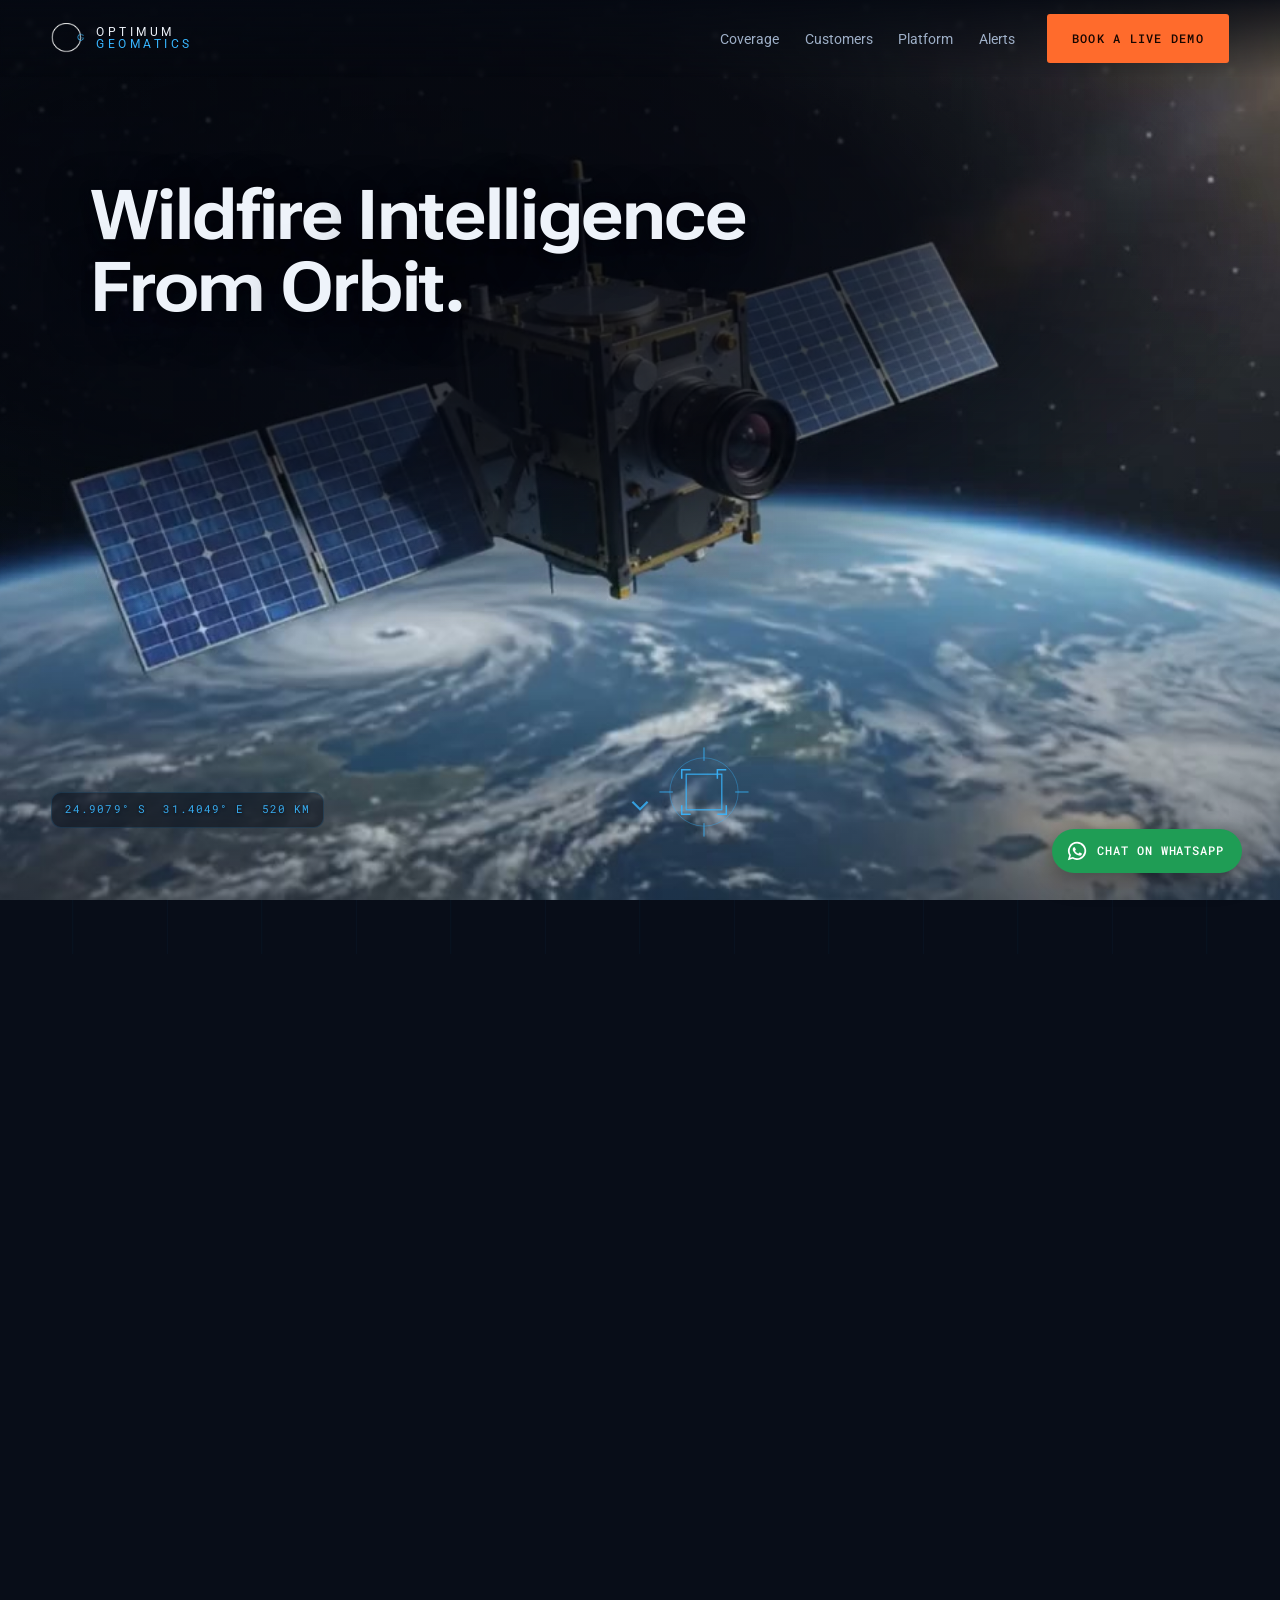
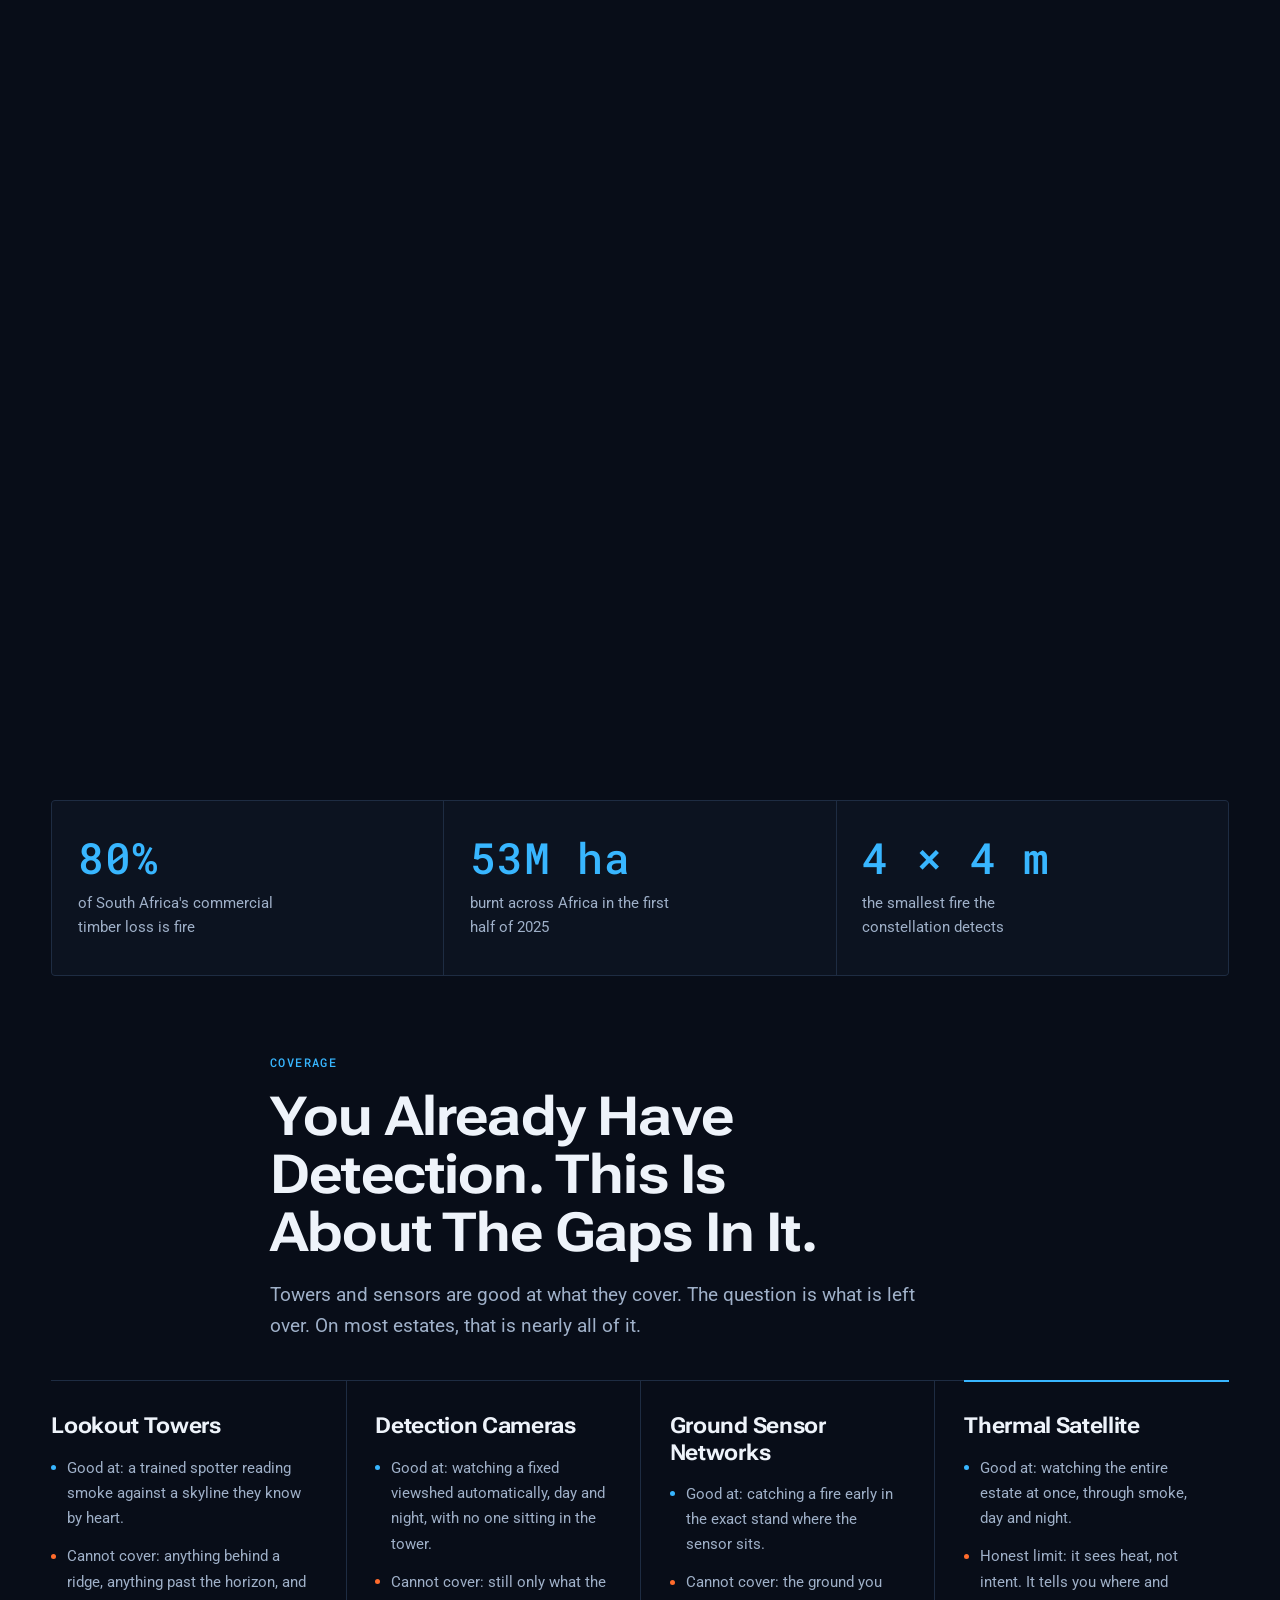
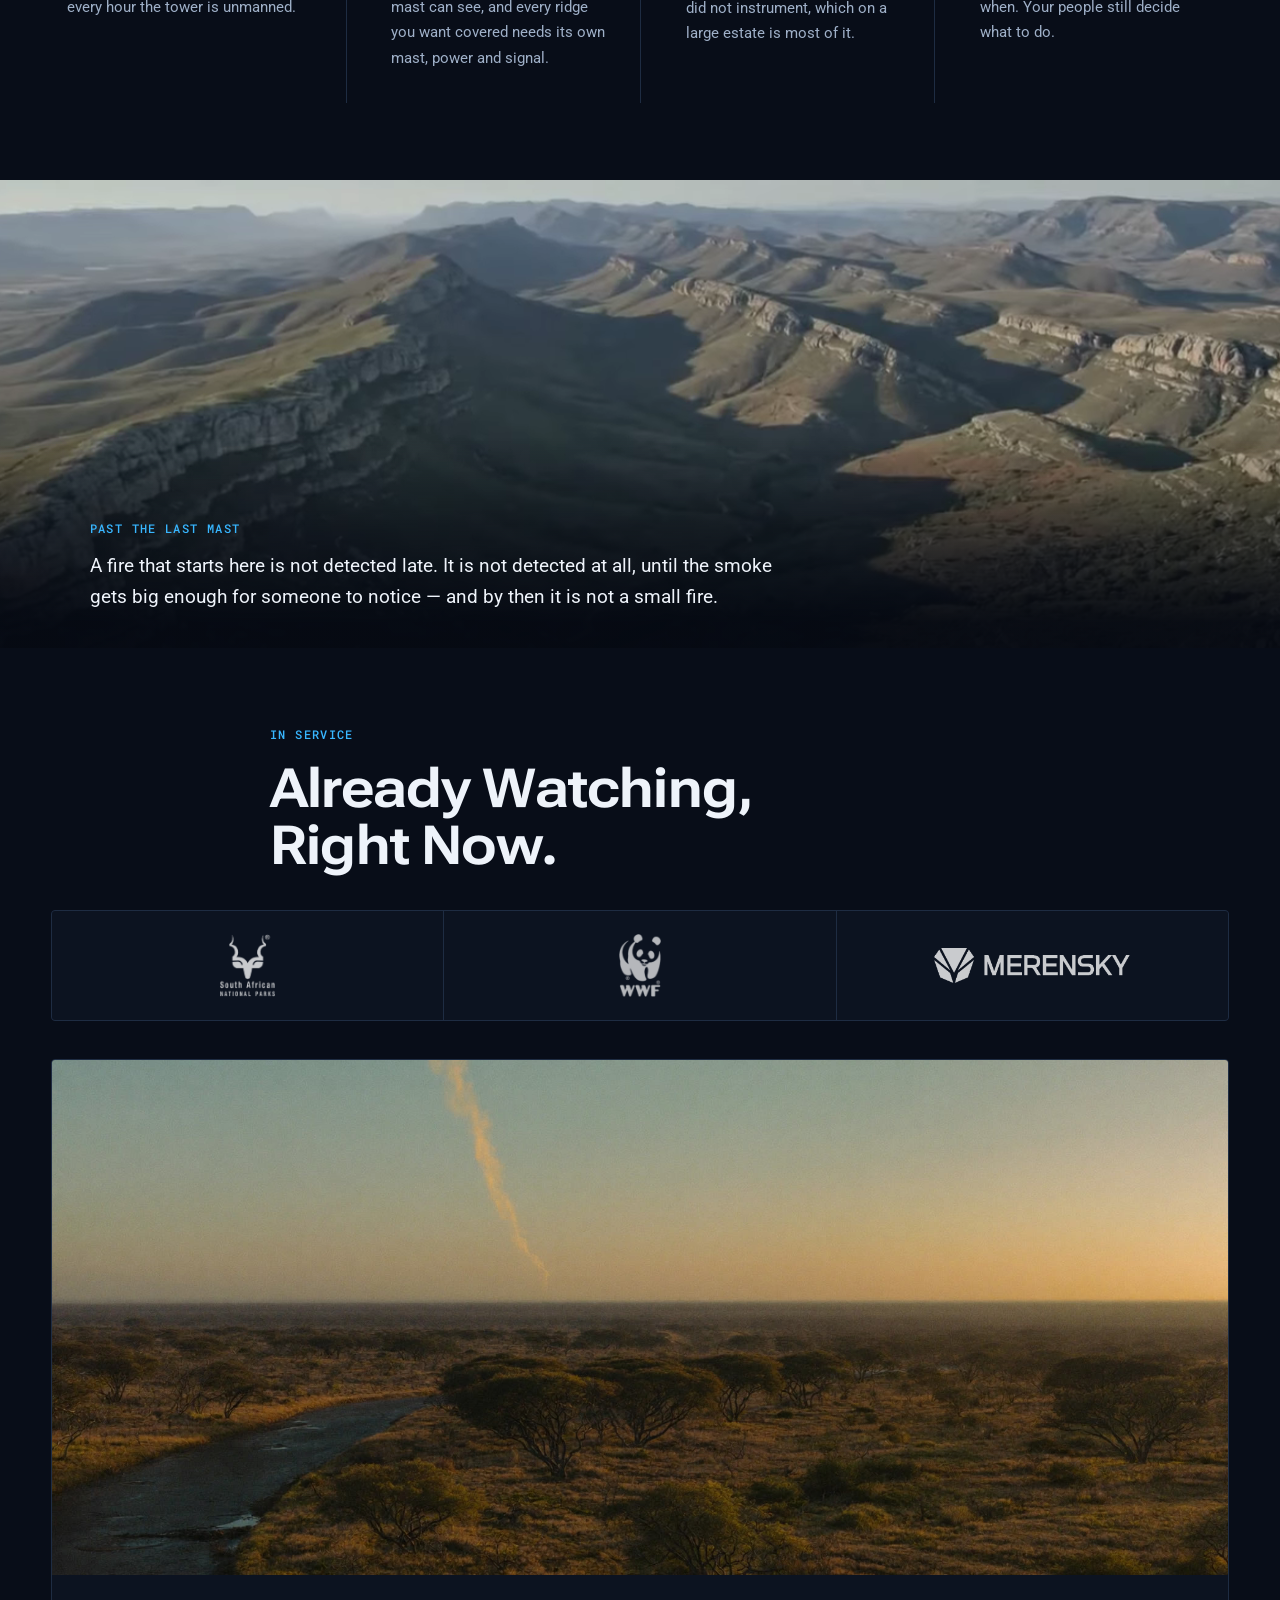
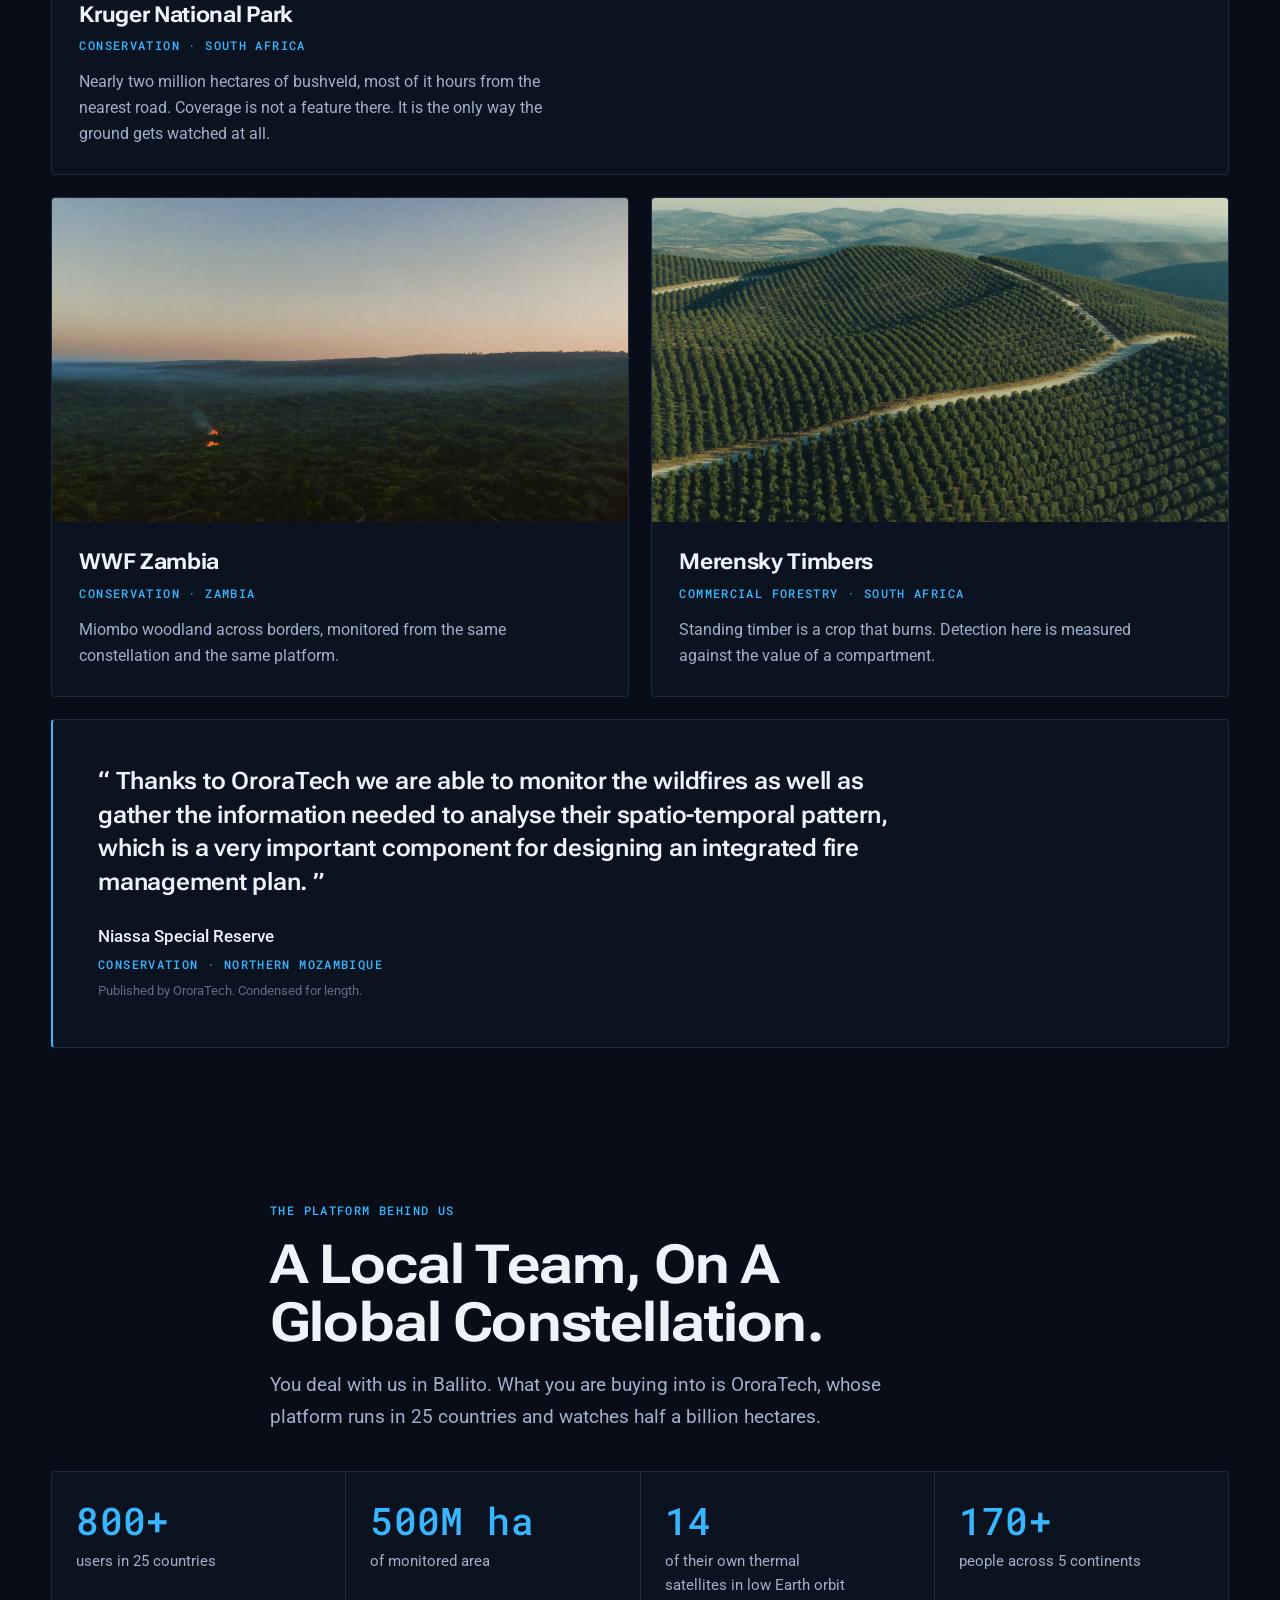
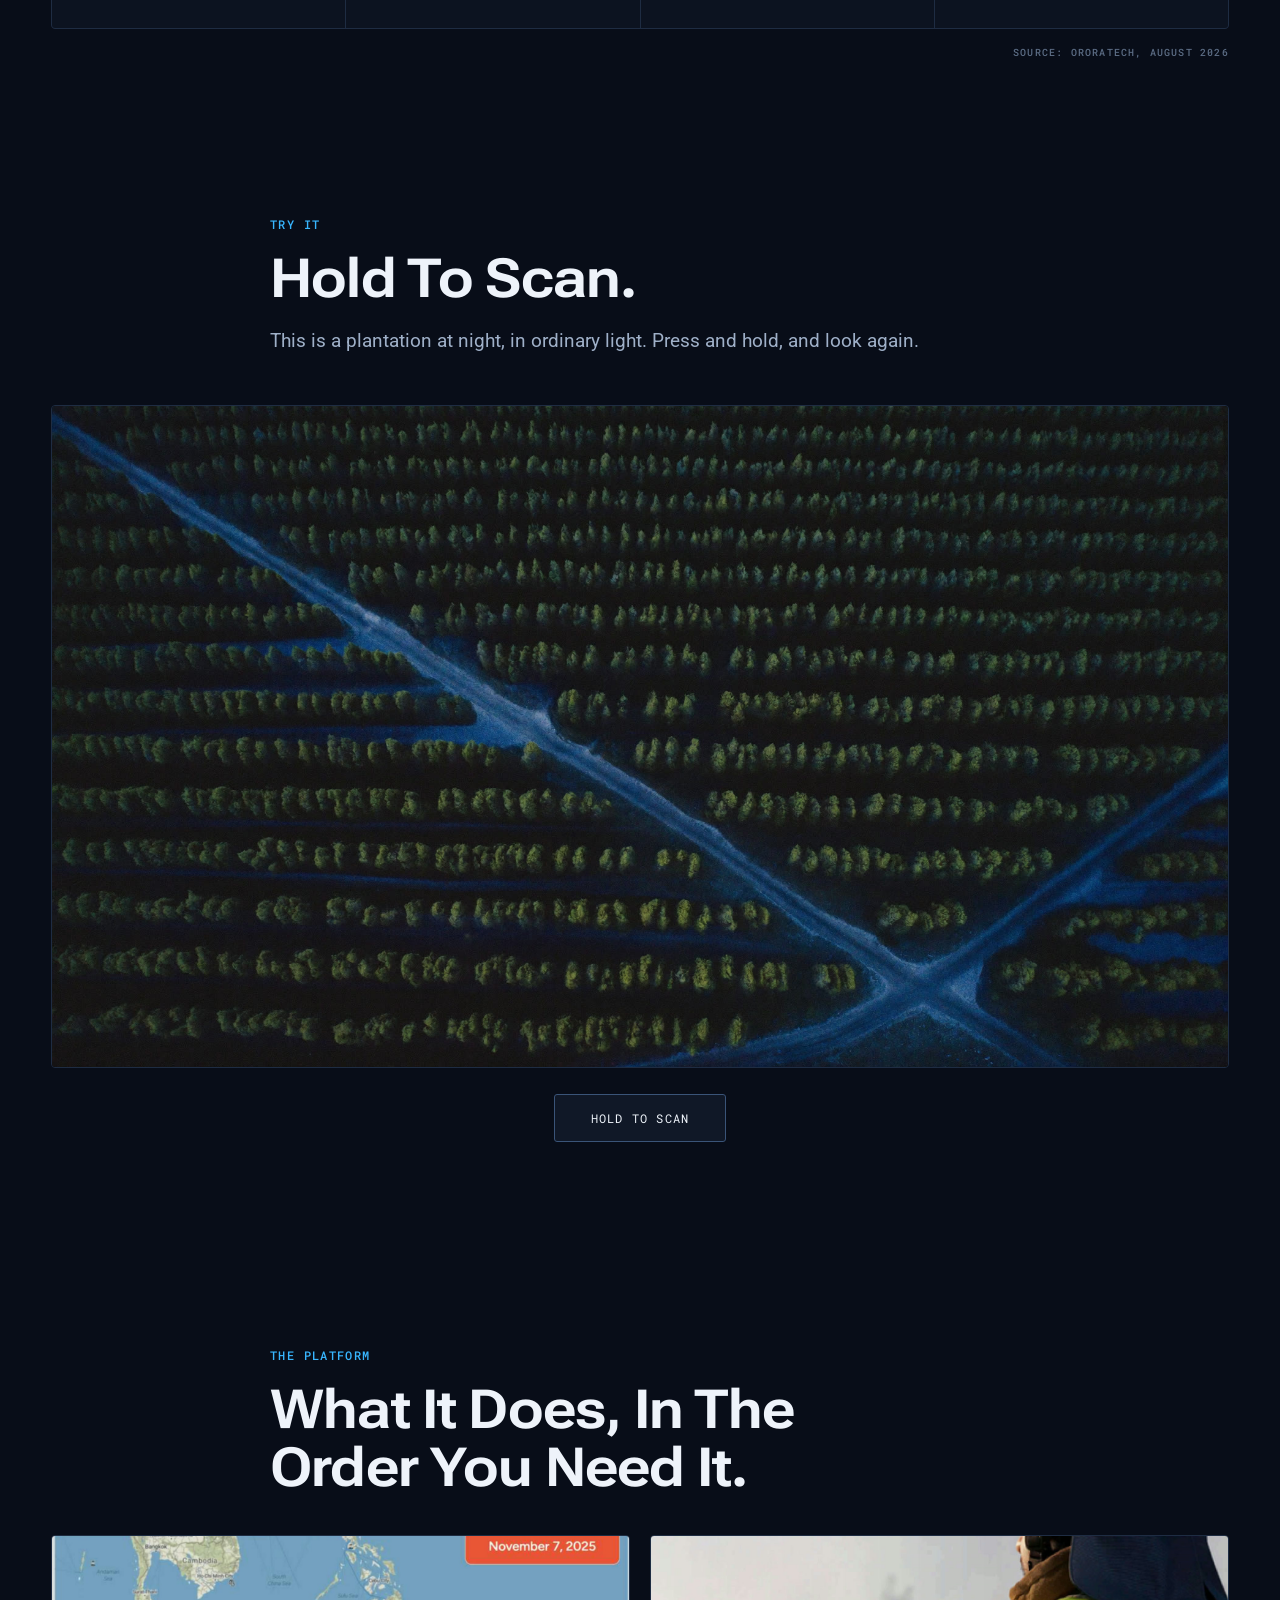
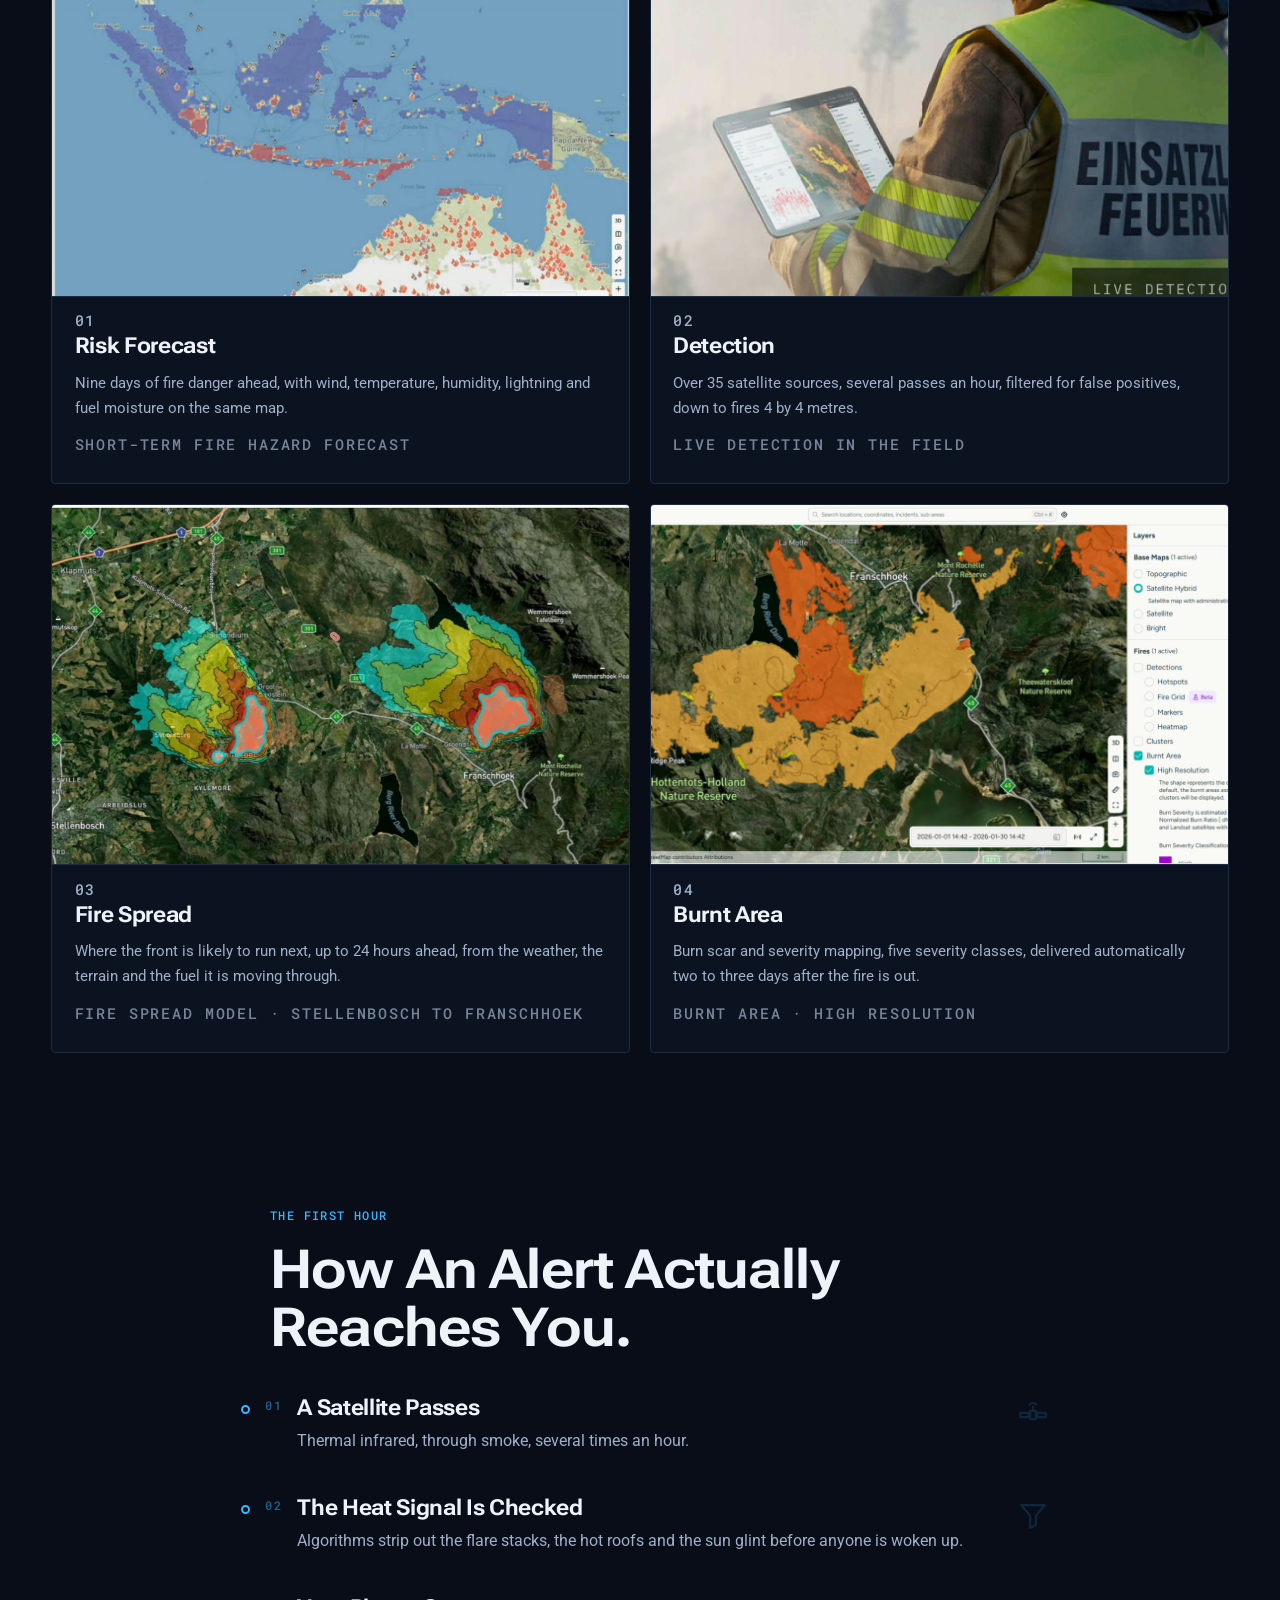
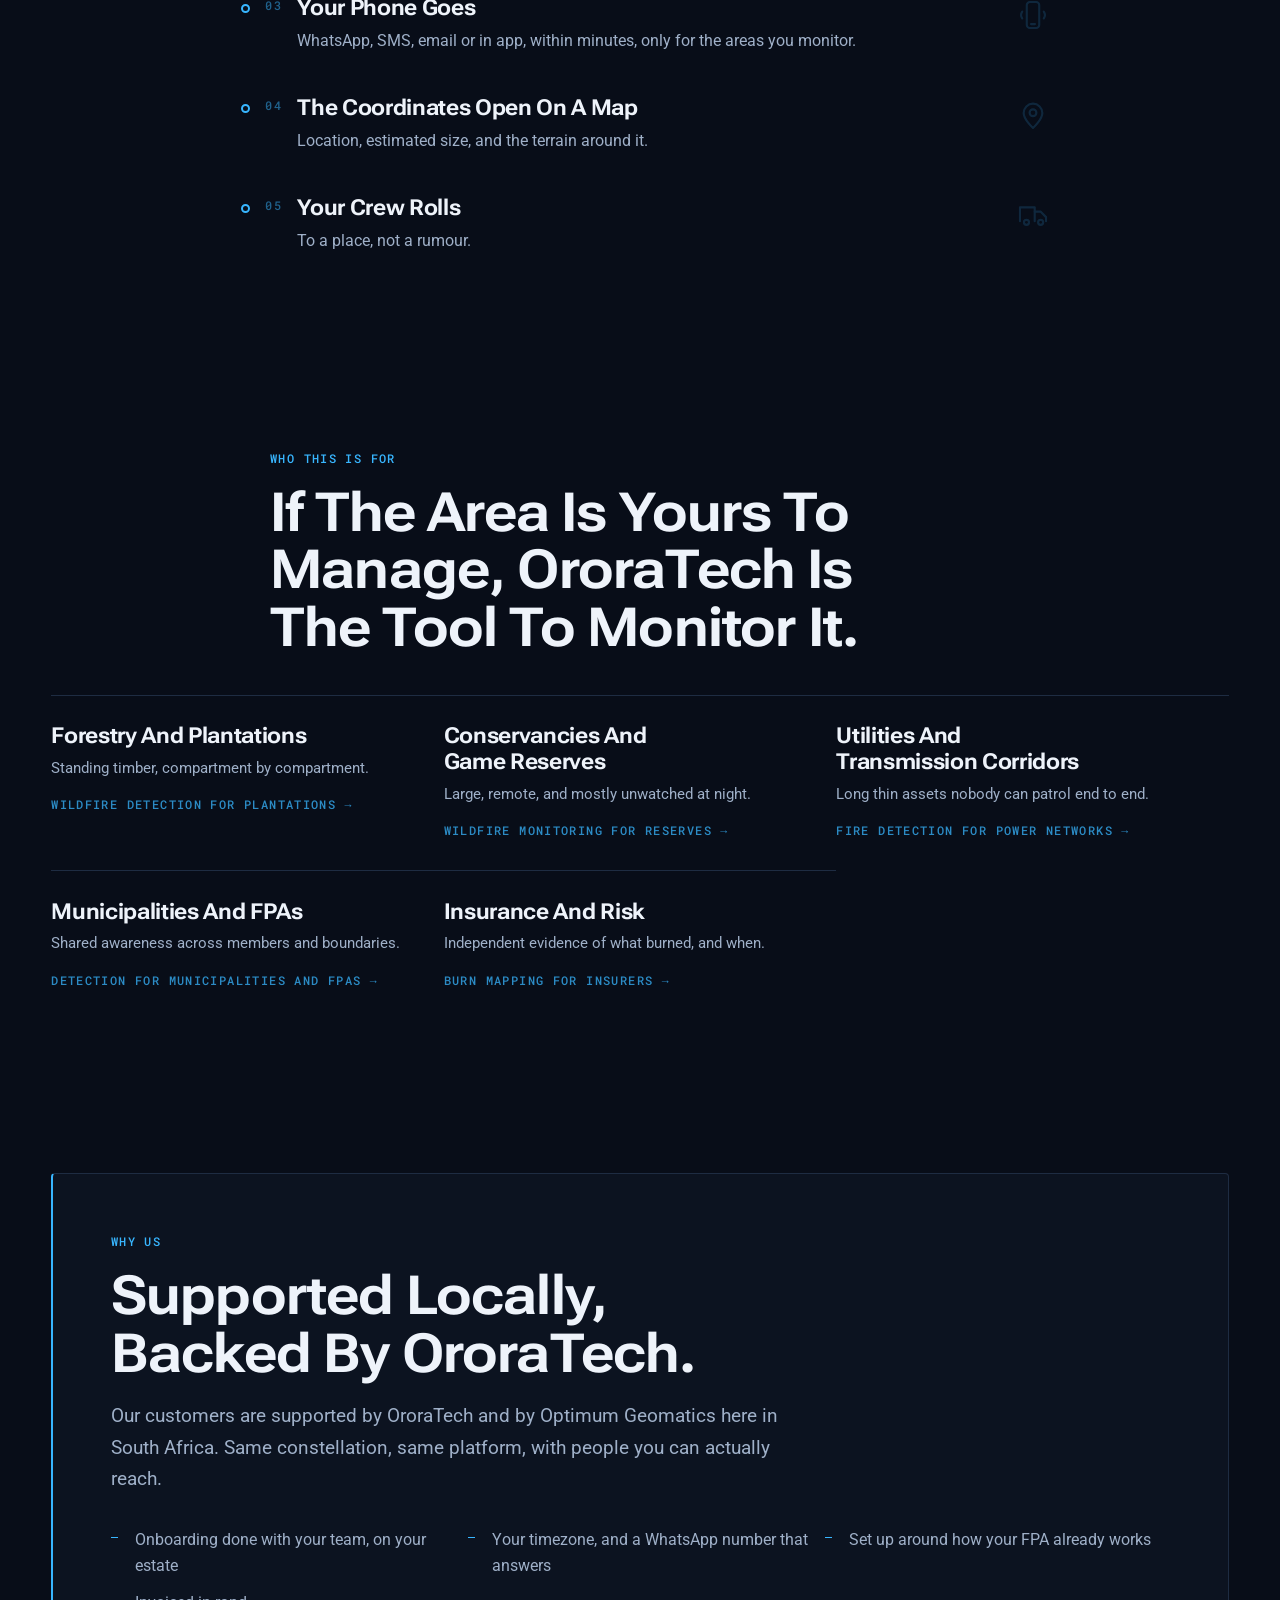
==== commit 054b689c: "Reword the constellation caption and the demo heading The supplied constellation line read "Several " ====
--- a/index.html
+++ b/index.html
@@ -524,18 +524,16 @@
       </g>
     </svg>
     <figcaption>
-      <span class="bleed-cap"><span class="mono">SEVERAL PASSES AN HOUR</span>
-      Thermal sensors in low Earth orbit, crossing your ground again and again. Not one
-      look a day. A look, then another, then another.</span>
+      <span class="bleed-cap"><span class="mono">SEVERAL DAILY PASSES</span>
+      World-leading situational awareness for your monitored areas.</span>
     </figcaption>
   </figure>
 
   <!-- 6.10 the one call to action -->
   <section class="demo" id="demo">
     <div class="demo-copy reveal">
-      <p class="kicker mono">BOOK A LIVE DEMO</p>
-      <h2>See your own ground.</h2>
-      <p class="lede">Send us the estate. We will run the platform over your actual coordinates and show you what the last fire season looked like from orbit.</p>
+      <p class="kicker mono">SEE IT LIVE</p>
+      <h2>Book a live demo on the OroraTech Platform.</h2>
     </div>
     <form class="demo-form reveal" id="demo-form" novalidate>
       <label>Name<input type="text" name="name" required autocomplete="name"></label>
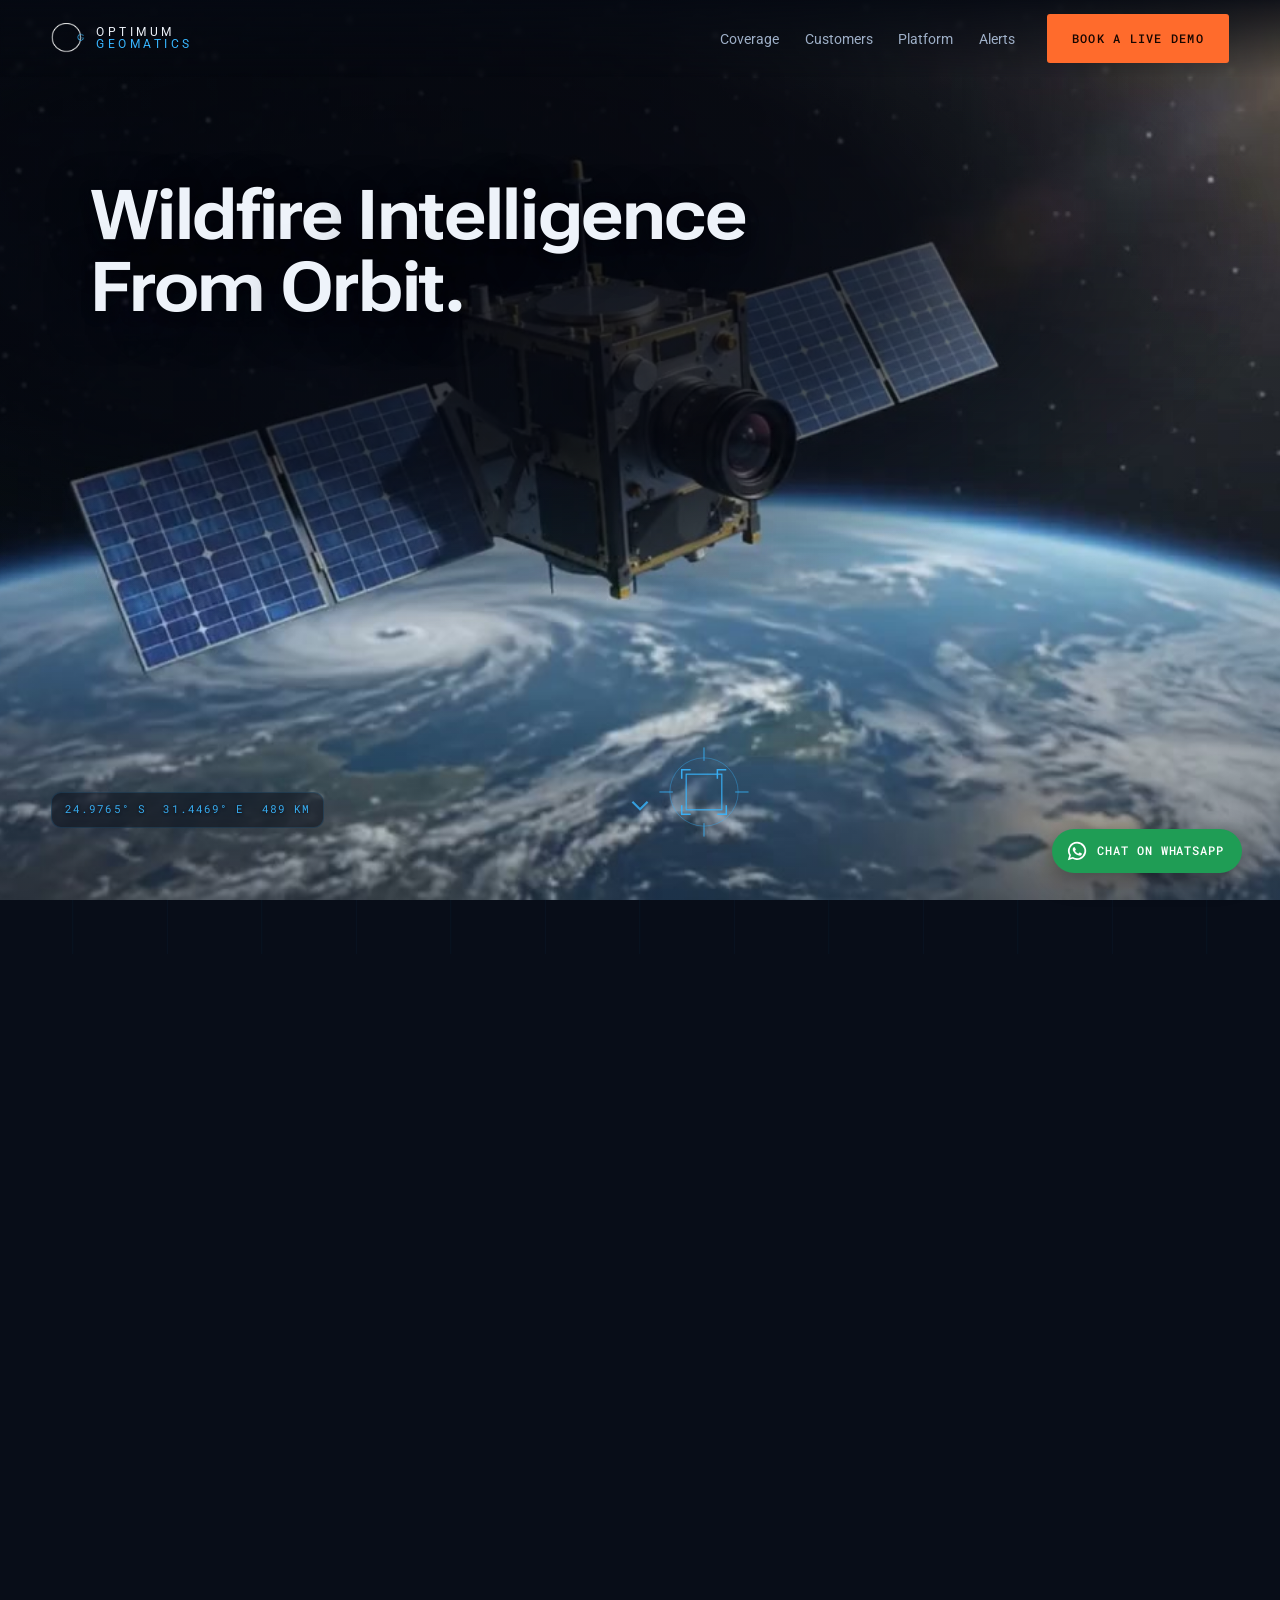
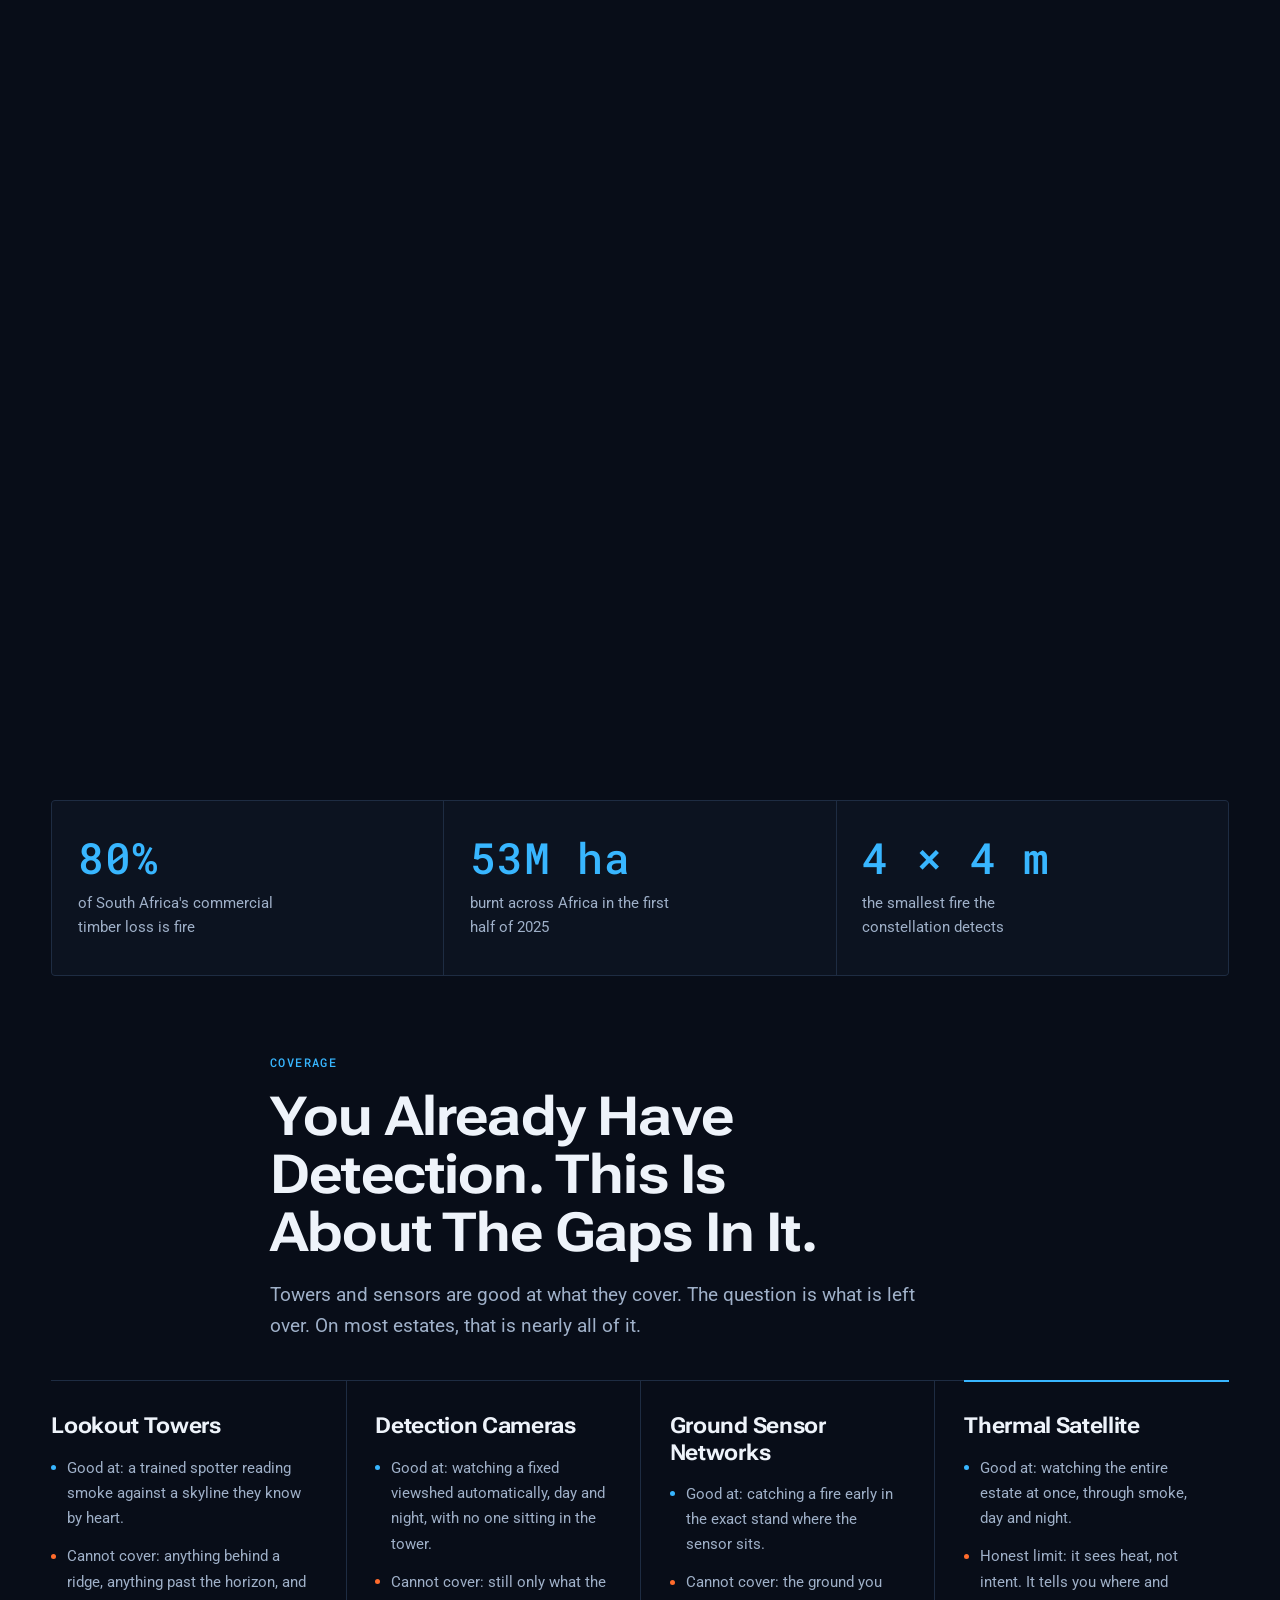
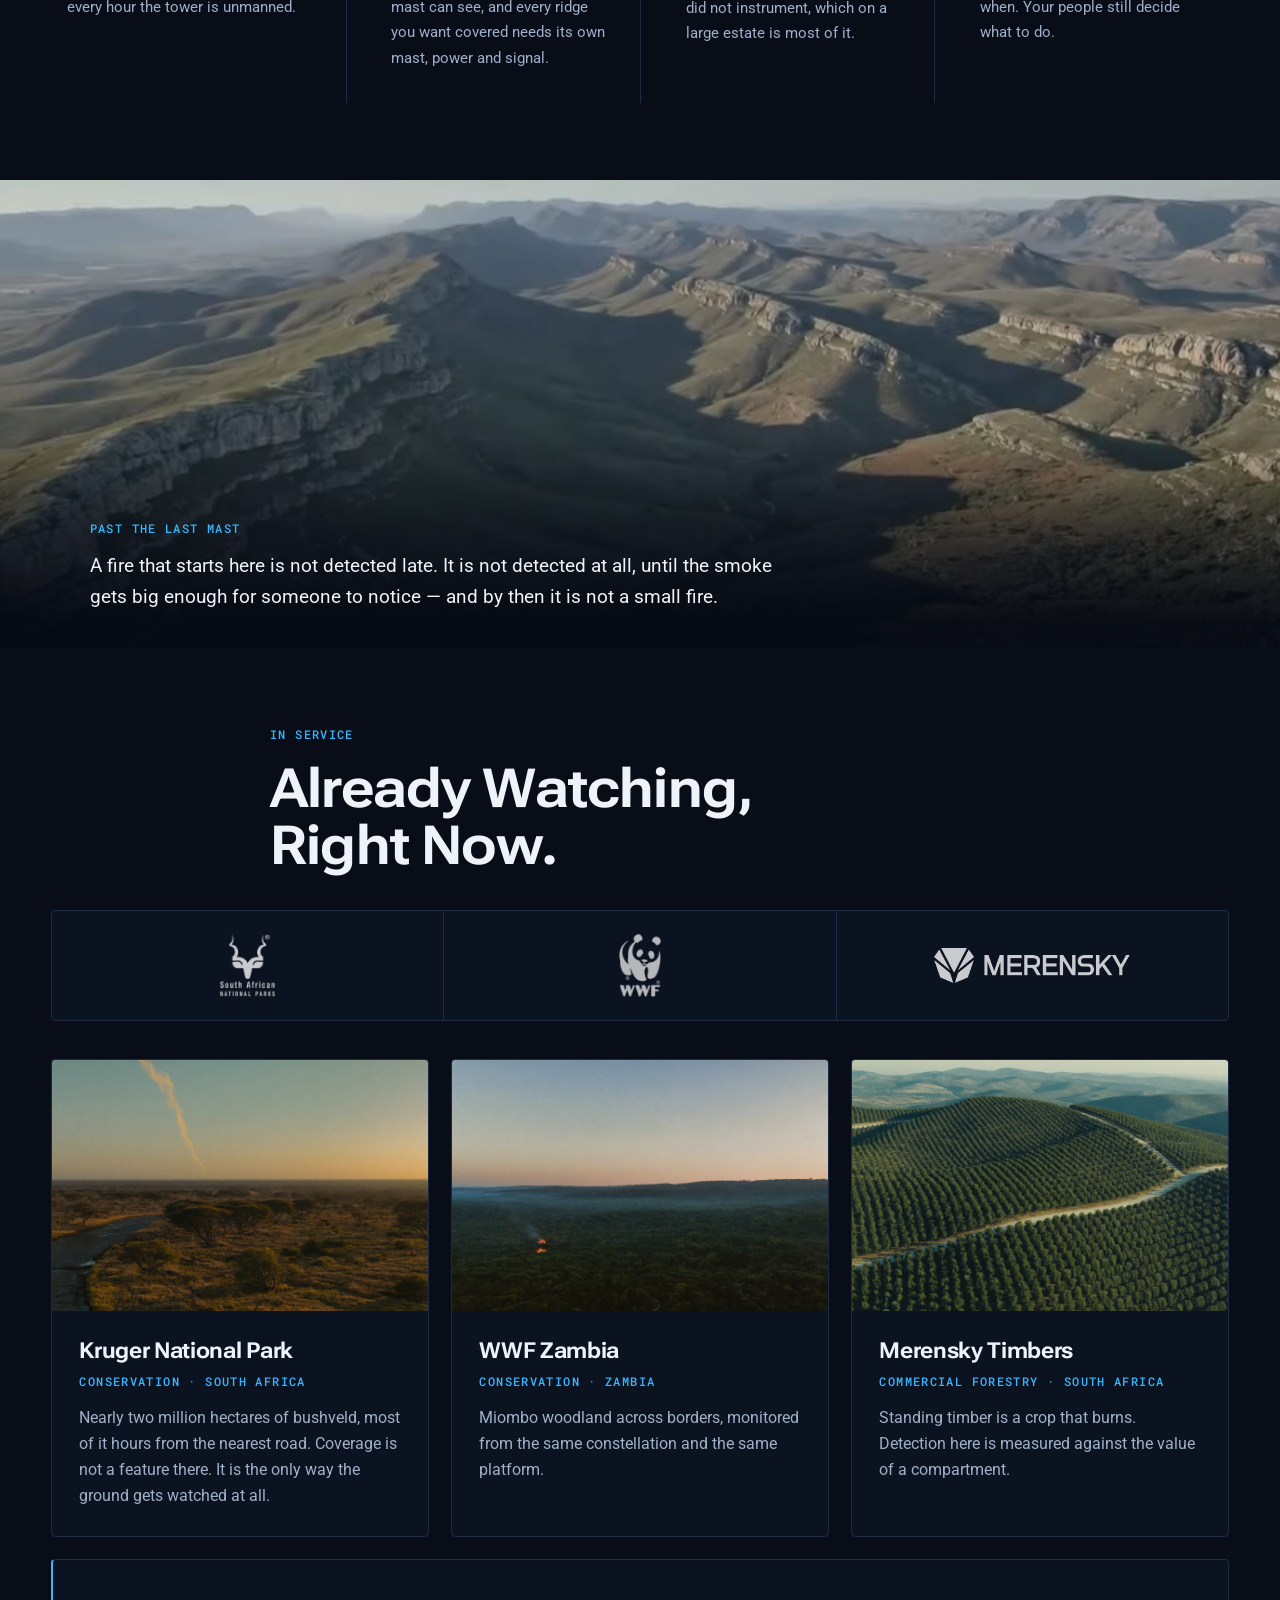
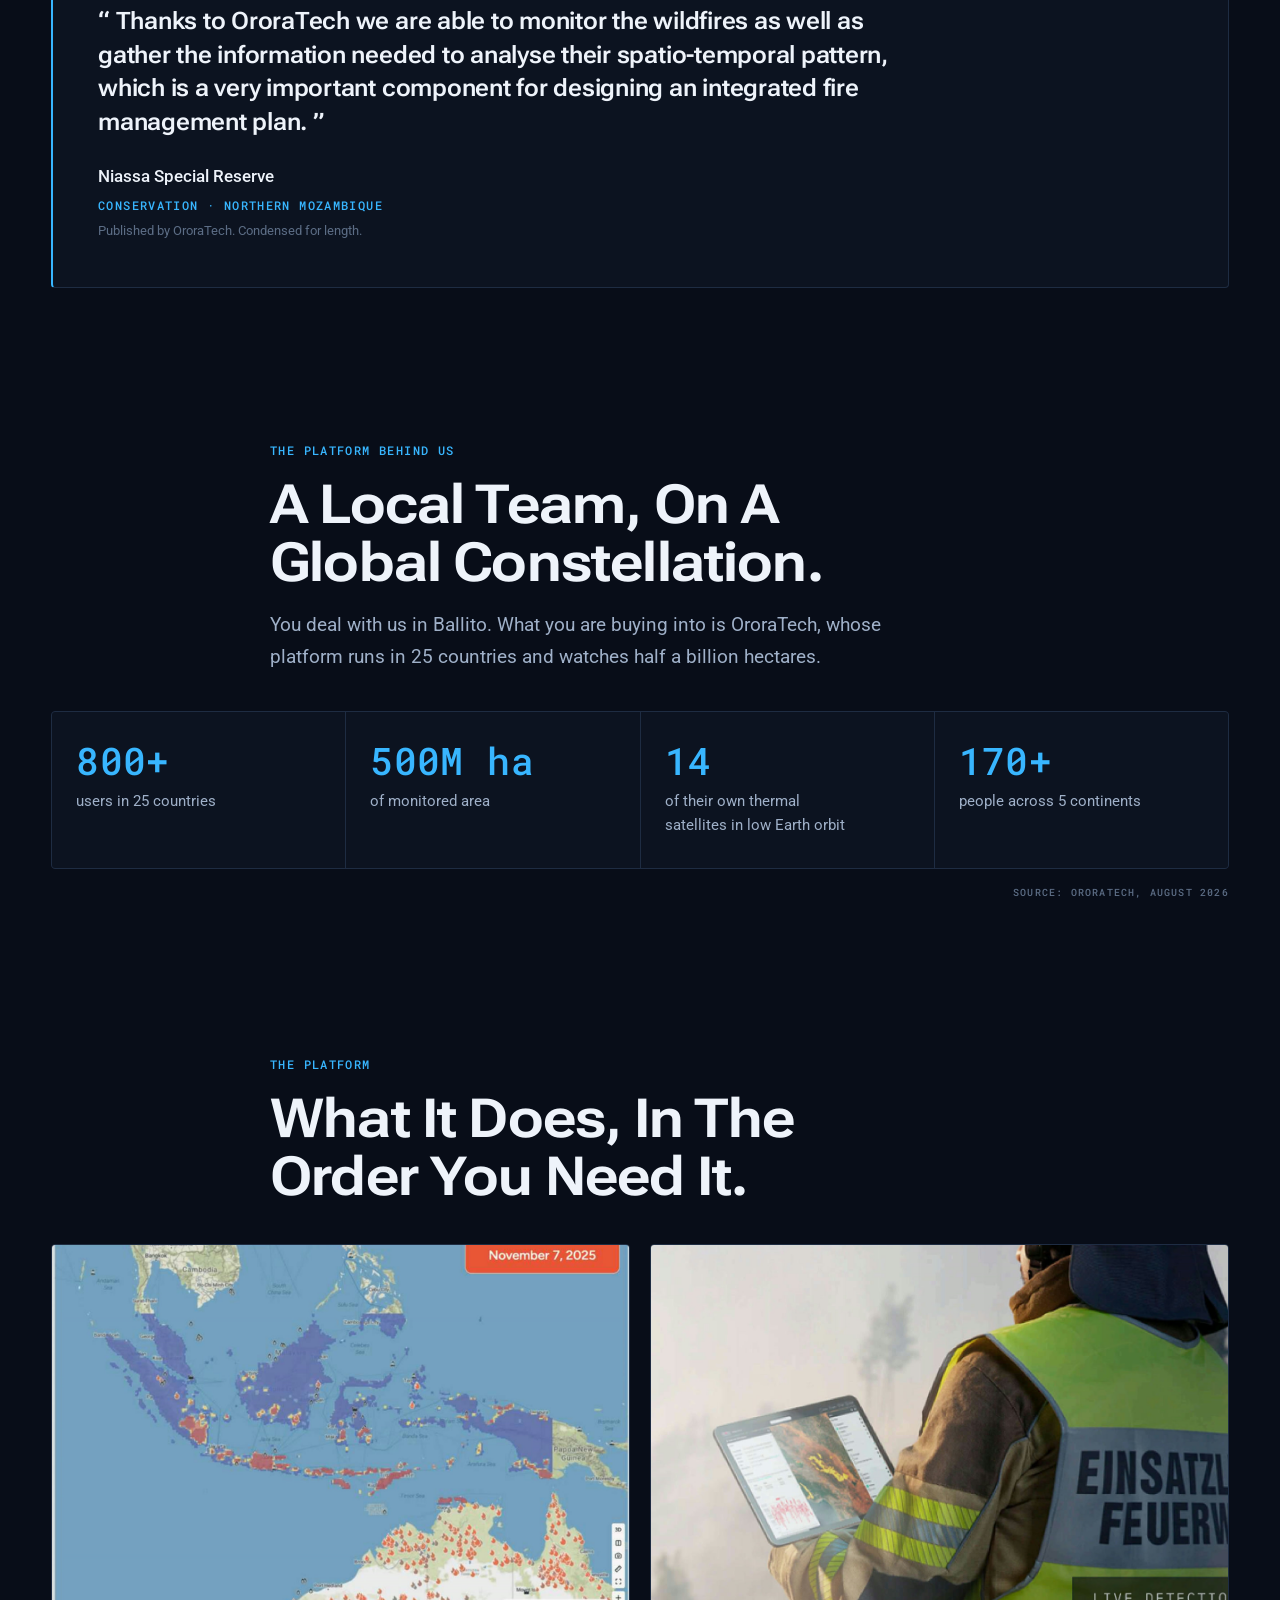
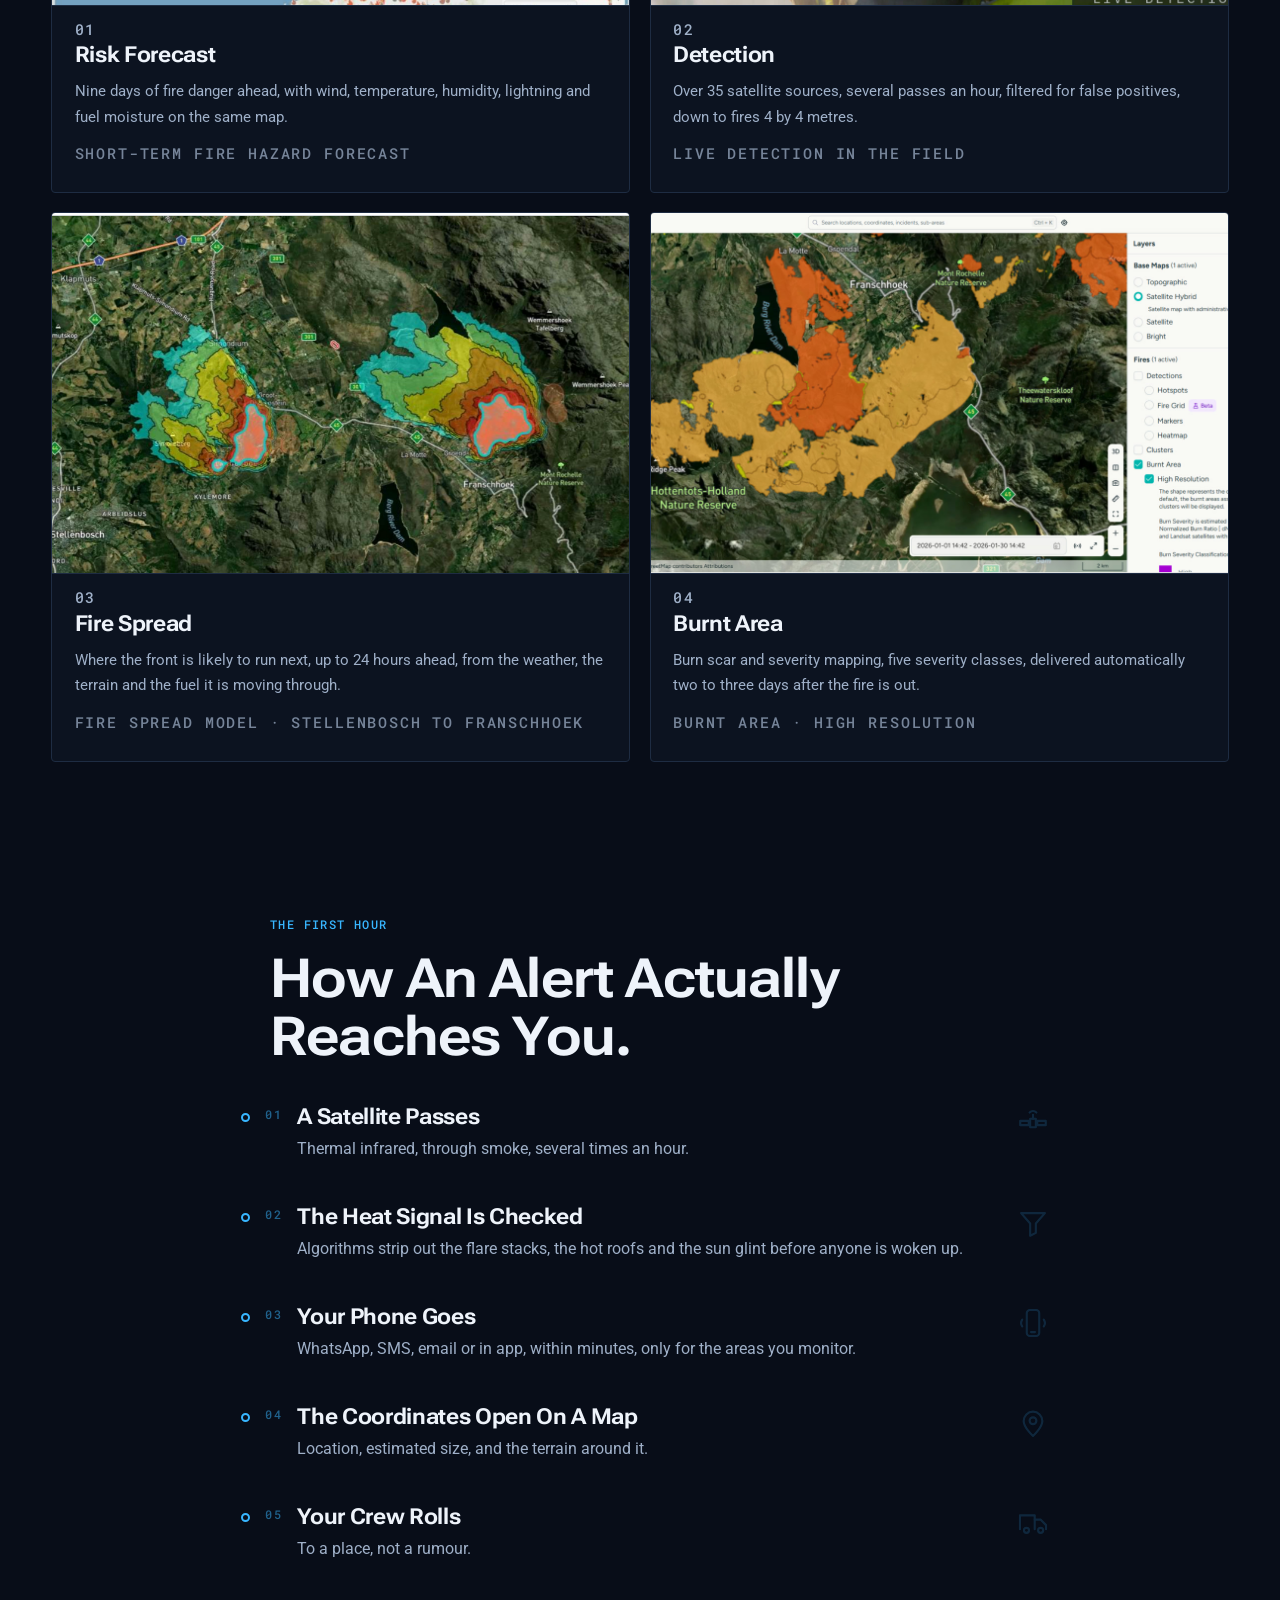
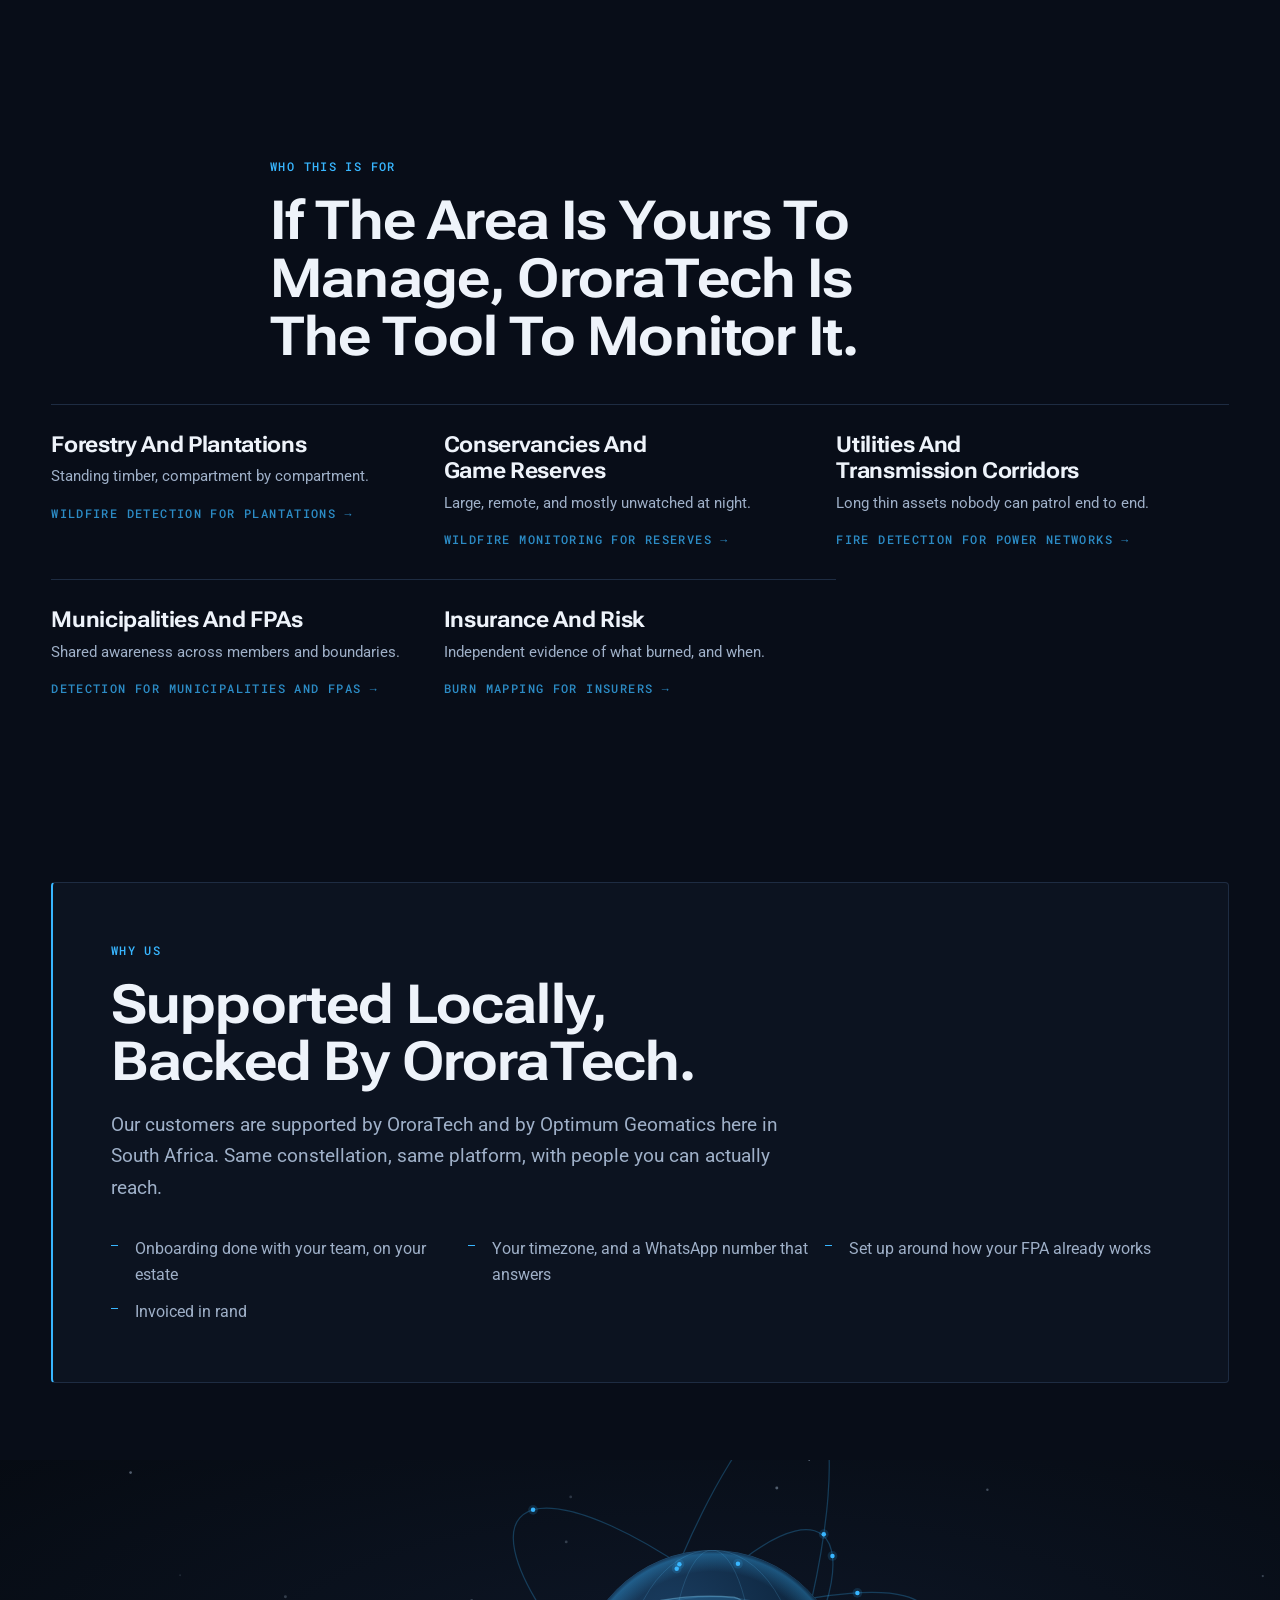
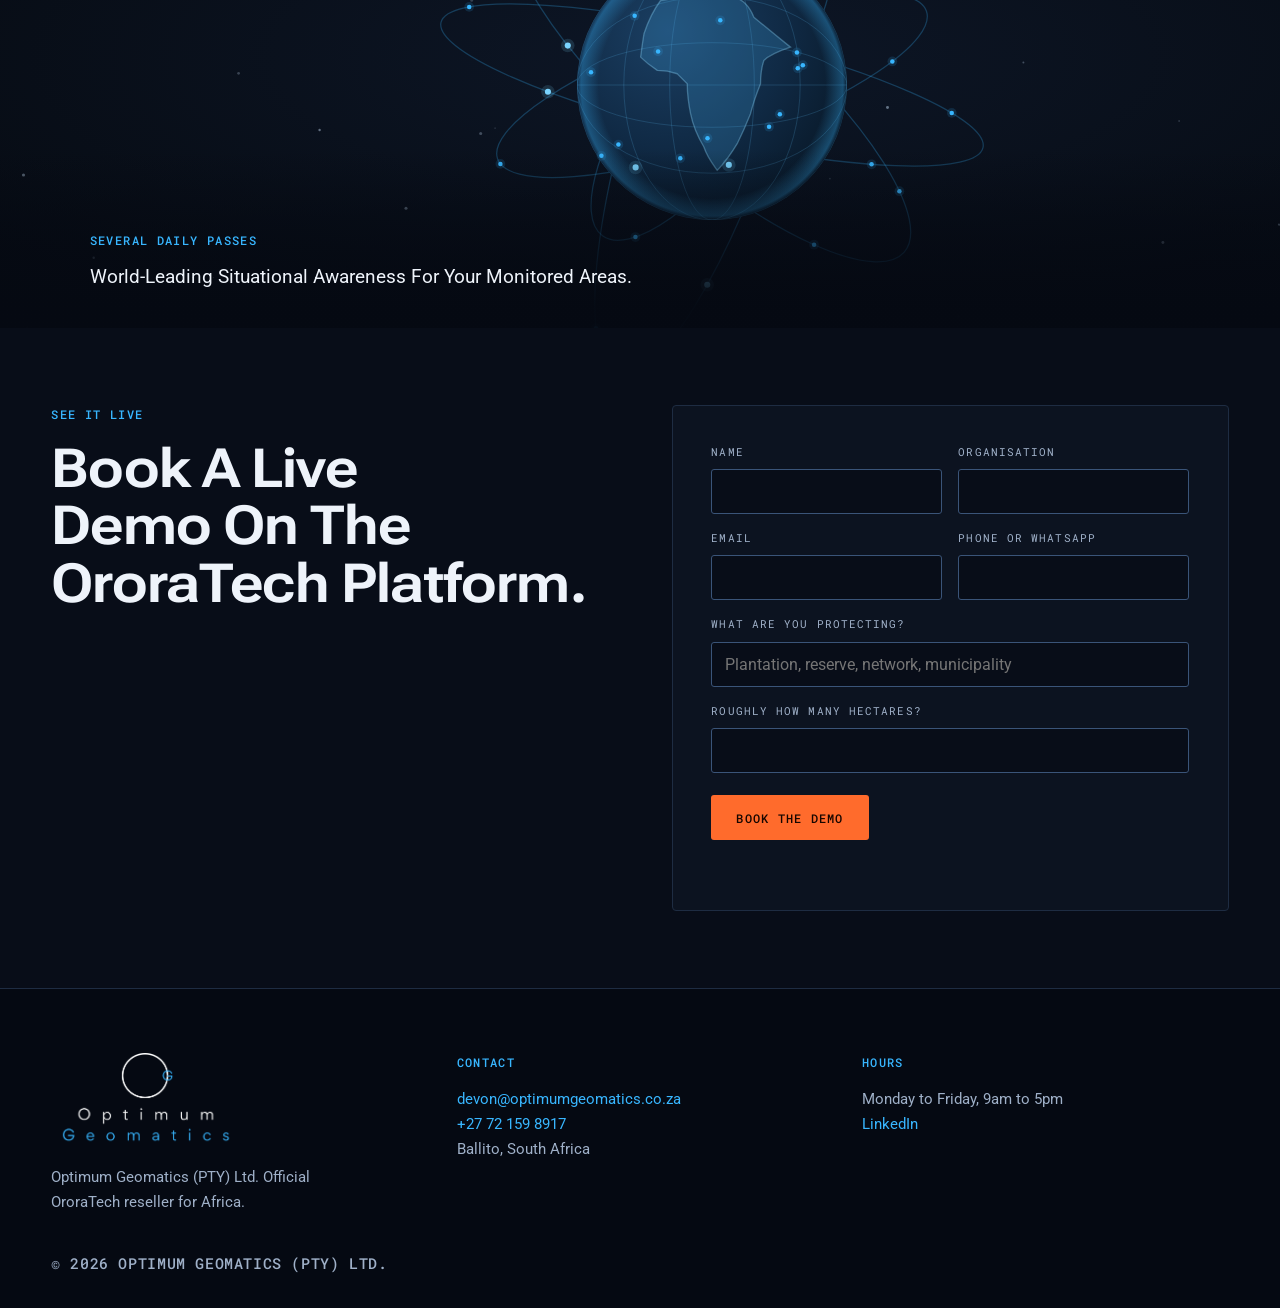
==== commit a7074bbd: "35 satellites, customers in one row, and the scan section removed The constellation showed three sat" ====
--- a/index.html
+++ b/index.html
@@ -295,7 +295,7 @@
       </li>
     </ul>
     <div class="cust-grid">
-      <article class="cust cust-hero reveal">
+      <article class="cust reveal">
         <div class="cust-media"><img src="assets/cust-kruger.jpg" alt="Kruger National Park lowveld at low golden light" loading="lazy" width="1600" height="900"></div>
         <div class="cust-body">
           <h3>Kruger National Park</h3>
@@ -349,31 +349,6 @@
       <li class="reveal"><span class="scale-n mono">170+</span><span class="scale-l">people across 5 continents</span></li>
     </ul>
     <p class="scale-src mono">Source: OroraTech, August 2026</p>
-  </section>
-
-  <!-- 6.4 the interactive moment -->
-  <section class="scan" id="scan">
-    <div class="sec-head reveal">
-      <p class="kicker mono">TRY IT</p>
-      <h2>Hold to scan.</h2>
-      <p class="lede">This is a plantation at night, in ordinary light. Press and hold, and look again.</p>
-    </div>
-    <div class="scan-stage reveal">
-      <div class="scan-plate">
-        <img class="scan-vis" src="assets/scan-visible.jpg" alt="Plantation at night in visible light" loading="lazy" width="1600" height="900">
-        <img class="scan-ir" src="assets/scan-thermal.jpg" alt="" aria-hidden="true" loading="lazy" width="1600" height="900">
-        <svg class="scan-ret" viewBox="0 0 200 200" aria-hidden="true">
-          <rect x="80" y="80" width="40" height="40" fill="none" stroke="currentColor" stroke-width="2"/>
-          <path d="M74 86V74h12M126 74h-12v12M126 114v12h-12M86 126H74v-12" fill="none" stroke="currentColor" stroke-width="2.4"/>
-        </svg>
-        <p class="scan-readout mono chip"><span class="sr-coord">--.----&deg; S  --.----&deg; E</span><span class="sr-size">4 10 &times; 10 mtimes; 4 m</span><span class="sr-age">0 min ago</span></p>
-      </div>
-      <button class="scan-btn" type="button" aria-describedby="scan-help">
-        <span class="scan-fill" aria-hidden="true"></span>
-        <span class="scan-label">Hold to scan</span>
-      </button>
-      <p class="scan-done" id="scan-help" role="status">Three heat signatures. None of them visible from the road.</p>
-    </div>
   </section>
 
   <!-- 6.5 the platform -->
@@ -481,9 +456,11 @@
           <stop offset="100%" stop-color="#38b6ff" stop-opacity="0"/>
         </radialGradient>
         <clipPath id="og-clip"><circle cx="880" cy="250" r="150"/></clipPath>
-        <path id="og-orbitA" d="M641.7 332 A252 65.5 -19 1 0 1118.3 168 A252 65.5 -19 1 0 641.7 332 Z"/>
-        <path id="og-orbitB" d="M578.9 180.5 A309 58.7 13 1 0 1181.1 319.5 A309 58.7 13 1 0 578.9 180.5 Z"/>
-        <path id="og-orbitC" d="M752.5 425.6 A217 71.6 -54 1 0 1007.5 74.4 A217 71.6 -54 1 0 752.5 425.6 Z"/>
+        <path id="og-o0" d="M758.3 417.5 A207 70.4 -54 1 0 1001.7 82.5 A207 70.4 -54 1 0 758.3 417.5 Z"/>
+        <path id="og-o1" d="M641.7 332 A252 65.5 -19 1 0 1118.3 168 A252 65.5 -19 1 0 641.7 332 Z"/>
+        <path id="og-o2" d="M666.4 64.3 A283 84.9 41 1 0 1093.6 435.7 A283 84.9 41 1 0 666.4 64.3 Z"/>
+        <path id="og-o3" d="M578.9 180.5 A309 58.7 13 1 0 1181.1 319.5 A309 58.7 13 1 0 578.9 180.5 Z"/>
+        <path id="og-o4" d="M775.9 570.5 A337 80.9 -72 1 0 984.1 -70.5 A337 80.9 -72 1 0 775.9 570.5 Z"/>
       </defs>
 
       <rect width="1600" height="520" fill="url(#og-space)"/>
@@ -491,7 +468,7 @@
 
       <!-- rings, behind the planet so the globe occludes them -->
       <g fill="none" stroke="#38b6ff" stroke-opacity=".26" stroke-width="1.4">
-        <use href="#og-orbitA"/><use href="#og-orbitB"/><use href="#og-orbitC"/>
+        <use href="#og-o0"/><use href="#og-o1"/><use href="#og-o2"/><use href="#og-o3"/><use href="#og-o4"/>
       </g>
 
       <circle cx="880" cy="250" r="150" fill="url(#og-globe)"/>
@@ -515,17 +492,46 @@
 
       <!-- satellites, in front, each riding its own ring -->
       <g class="og-sats">
-        <g><circle r="10" fill="#38b6ff" opacity=".18"/><circle r="4.6" fill="#38b6ff"/>
-          <animateMotion dur="26s" repeatCount="indefinite" begin="0s"><mpath href="#og-orbitA"/></animateMotion></g>
-        <g><circle r="9" fill="#7ad4ff" opacity=".16"/><circle r="4.2" fill="#7ad4ff"/>
-          <animateMotion dur="34s" repeatCount="indefinite" begin="-13s"><mpath href="#og-orbitB"/></animateMotion></g>
-        <g><circle r="10" fill="#38b6ff" opacity=".18"/><circle r="4.6" fill="#38b6ff"/>
-          <animateMotion dur="21s" repeatCount="indefinite" begin="-15s"><mpath href="#og-orbitC"/></animateMotion></g>
+        <g><circle r="7.5" fill="#7ad4ff" opacity=".15"/><circle r="3.4" fill="#7ad4ff"/><animateMotion dur="21s" repeatCount="indefinite" begin="0s"><mpath href="#og-o0"/></animateMotion></g>
+        <g><circle r="5.4" fill="#38b6ff" opacity=".15"/><circle r="2.5" fill="#38b6ff"/><animateMotion dur="21s" repeatCount="indefinite" begin="-3s"><mpath href="#og-o0"/></animateMotion></g>
+        <g><circle r="5.4" fill="#38b6ff" opacity=".15"/><circle r="2.5" fill="#38b6ff"/><animateMotion dur="21s" repeatCount="indefinite" begin="-6s"><mpath href="#og-o0"/></animateMotion></g>
+        <g><circle r="5.4" fill="#38b6ff" opacity=".15"/><circle r="2.5" fill="#38b6ff"/><animateMotion dur="21s" repeatCount="indefinite" begin="-9s"><mpath href="#og-o0"/></animateMotion></g>
+        <g><circle r="5.4" fill="#38b6ff" opacity=".15"/><circle r="2.5" fill="#38b6ff"/><animateMotion dur="21s" repeatCount="indefinite" begin="-12s"><mpath href="#og-o0"/></animateMotion></g>
+        <g><circle r="5.4" fill="#38b6ff" opacity=".15"/><circle r="2.5" fill="#38b6ff"/><animateMotion dur="21s" repeatCount="indefinite" begin="-15s"><mpath href="#og-o0"/></animateMotion></g>
+        <g><circle r="5.4" fill="#38b6ff" opacity=".15"/><circle r="2.5" fill="#38b6ff"/><animateMotion dur="21s" repeatCount="indefinite" begin="-18s"><mpath href="#og-o0"/></animateMotion></g>
+        <g><circle r="7.5" fill="#7ad4ff" opacity=".15"/><circle r="3.4" fill="#7ad4ff"/><animateMotion dur="26s" repeatCount="indefinite" begin="0s"><mpath href="#og-o1"/></animateMotion></g>
+        <g><circle r="5.4" fill="#38b6ff" opacity=".15"/><circle r="2.5" fill="#38b6ff"/><animateMotion dur="26s" repeatCount="indefinite" begin="-3.71s"><mpath href="#og-o1"/></animateMotion></g>
+        <g><circle r="5.4" fill="#38b6ff" opacity=".15"/><circle r="2.5" fill="#38b6ff"/><animateMotion dur="26s" repeatCount="indefinite" begin="-7.43s"><mpath href="#og-o1"/></animateMotion></g>
+        <g><circle r="5.4" fill="#38b6ff" opacity=".15"/><circle r="2.5" fill="#38b6ff"/><animateMotion dur="26s" repeatCount="indefinite" begin="-11.14s"><mpath href="#og-o1"/></animateMotion></g>
+        <g><circle r="5.4" fill="#38b6ff" opacity=".15"/><circle r="2.5" fill="#38b6ff"/><animateMotion dur="26s" repeatCount="indefinite" begin="-14.86s"><mpath href="#og-o1"/></animateMotion></g>
+        <g><circle r="5.4" fill="#38b6ff" opacity=".15"/><circle r="2.5" fill="#38b6ff"/><animateMotion dur="26s" repeatCount="indefinite" begin="-18.57s"><mpath href="#og-o1"/></animateMotion></g>
+        <g><circle r="5.4" fill="#38b6ff" opacity=".15"/><circle r="2.5" fill="#38b6ff"/><animateMotion dur="26s" repeatCount="indefinite" begin="-22.29s"><mpath href="#og-o1"/></animateMotion></g>
+        <g><circle r="7.5" fill="#7ad4ff" opacity=".15"/><circle r="3.4" fill="#7ad4ff"/><animateMotion dur="30s" repeatCount="indefinite" begin="0s"><mpath href="#og-o2"/></animateMotion></g>
+        <g><circle r="5.4" fill="#38b6ff" opacity=".15"/><circle r="2.5" fill="#38b6ff"/><animateMotion dur="30s" repeatCount="indefinite" begin="-4.29s"><mpath href="#og-o2"/></animateMotion></g>
+        <g><circle r="5.4" fill="#38b6ff" opacity=".15"/><circle r="2.5" fill="#38b6ff"/><animateMotion dur="30s" repeatCount="indefinite" begin="-8.57s"><mpath href="#og-o2"/></animateMotion></g>
+        <g><circle r="5.4" fill="#38b6ff" opacity=".15"/><circle r="2.5" fill="#38b6ff"/><animateMotion dur="30s" repeatCount="indefinite" begin="-12.86s"><mpath href="#og-o2"/></animateMotion></g>
+        <g><circle r="5.4" fill="#38b6ff" opacity=".15"/><circle r="2.5" fill="#38b6ff"/><animateMotion dur="30s" repeatCount="indefinite" begin="-17.14s"><mpath href="#og-o2"/></animateMotion></g>
+        <g><circle r="5.4" fill="#38b6ff" opacity=".15"/><circle r="2.5" fill="#38b6ff"/><animateMotion dur="30s" repeatCount="indefinite" begin="-21.43s"><mpath href="#og-o2"/></animateMotion></g>
+        <g><circle r="5.4" fill="#38b6ff" opacity=".15"/><circle r="2.5" fill="#38b6ff"/><animateMotion dur="30s" repeatCount="indefinite" begin="-25.71s"><mpath href="#og-o2"/></animateMotion></g>
+        <g><circle r="7.5" fill="#7ad4ff" opacity=".15"/><circle r="3.4" fill="#7ad4ff"/><animateMotion dur="34s" repeatCount="indefinite" begin="0s"><mpath href="#og-o3"/></animateMotion></g>
+        <g><circle r="5.4" fill="#38b6ff" opacity=".15"/><circle r="2.5" fill="#38b6ff"/><animateMotion dur="34s" repeatCount="indefinite" begin="-4.86s"><mpath href="#og-o3"/></animateMotion></g>
+        <g><circle r="5.4" fill="#38b6ff" opacity=".15"/><circle r="2.5" fill="#38b6ff"/><animateMotion dur="34s" repeatCount="indefinite" begin="-9.71s"><mpath href="#og-o3"/></animateMotion></g>
+        <g><circle r="5.4" fill="#38b6ff" opacity=".15"/><circle r="2.5" fill="#38b6ff"/><animateMotion dur="34s" repeatCount="indefinite" begin="-14.57s"><mpath href="#og-o3"/></animateMotion></g>
+        <g><circle r="5.4" fill="#38b6ff" opacity=".15"/><circle r="2.5" fill="#38b6ff"/><animateMotion dur="34s" repeatCount="indefinite" begin="-19.43s"><mpath href="#og-o3"/></animateMotion></g>
+        <g><circle r="5.4" fill="#38b6ff" opacity=".15"/><circle r="2.5" fill="#38b6ff"/><animateMotion dur="34s" repeatCount="indefinite" begin="-24.29s"><mpath href="#og-o3"/></animateMotion></g>
+        <g><circle r="5.4" fill="#38b6ff" opacity=".15"/><circle r="2.5" fill="#38b6ff"/><animateMotion dur="34s" repeatCount="indefinite" begin="-29.14s"><mpath href="#og-o3"/></animateMotion></g>
+        <g><circle r="7.5" fill="#7ad4ff" opacity=".15"/><circle r="3.4" fill="#7ad4ff"/><animateMotion dur="38s" repeatCount="indefinite" begin="0s"><mpath href="#og-o4"/></animateMotion></g>
+        <g><circle r="5.4" fill="#38b6ff" opacity=".15"/><circle r="2.5" fill="#38b6ff"/><animateMotion dur="38s" repeatCount="indefinite" begin="-5.43s"><mpath href="#og-o4"/></animateMotion></g>
+        <g><circle r="5.4" fill="#38b6ff" opacity=".15"/><circle r="2.5" fill="#38b6ff"/><animateMotion dur="38s" repeatCount="indefinite" begin="-10.86s"><mpath href="#og-o4"/></animateMotion></g>
+        <g><circle r="5.4" fill="#38b6ff" opacity=".15"/><circle r="2.5" fill="#38b6ff"/><animateMotion dur="38s" repeatCount="indefinite" begin="-16.29s"><mpath href="#og-o4"/></animateMotion></g>
+        <g><circle r="5.4" fill="#38b6ff" opacity=".15"/><circle r="2.5" fill="#38b6ff"/><animateMotion dur="38s" repeatCount="indefinite" begin="-21.71s"><mpath href="#og-o4"/></animateMotion></g>
+        <g><circle r="5.4" fill="#38b6ff" opacity=".15"/><circle r="2.5" fill="#38b6ff"/><animateMotion dur="38s" repeatCount="indefinite" begin="-27.14s"><mpath href="#og-o4"/></animateMotion></g>
+        <g><circle r="5.4" fill="#38b6ff" opacity=".15"/><circle r="2.5" fill="#38b6ff"/><animateMotion dur="38s" repeatCount="indefinite" begin="-32.57s"><mpath href="#og-o4"/></animateMotion></g>
       </g>
     </svg>
     <figcaption>
       <span class="bleed-cap"><span class="mono">SEVERAL DAILY PASSES</span>
-      World-leading situational awareness for your monitored areas.</span>
+      World-Leading Situational Awareness For Your Monitored Areas.</span>
     </figcaption>
   </figure>
 
--- a/assets/site.css
+++ b/assets/site.css
@@ -223,7 +223,7 @@
 section{padding-block:clamp(3rem,6vw,5.25rem);position:relative}
 .sec-head{width:var(--wrap);margin-inline:auto;max-width:74ch}
 section > .cov-grid,section > .cust-grid,section > .mod-grid,section > .chain-list,section > .trust,section > .scale-grid,
-section > .who-grid,.scan-stage{width:var(--wrap);margin-inline:auto}
+section > .who-grid{width:var(--wrap);margin-inline:auto}
 
 .reveal{opacity:0;transform:translateY(22px);
   transition:opacity .85s var(--ease),transform .85s var(--ease)}
@@ -253,40 +253,17 @@
 .cov-ours::after{content:"";position:absolute;left:1.8rem;right:0;top:-1px;height:2px;background:var(--signal)}
 
 /* 6.3 customers: asymmetric, one hero card + two */
-.cust-grid{display:grid;gap:1.4rem;grid-template-columns:1fr 1fr;margin-top:2.4rem}
-.cust-hero{grid-column:1/-1}
+.cust-grid{display:grid;gap:1.4rem;grid-template-columns:repeat(auto-fit,minmax(260px,1fr));
+  margin-top:2.4rem}
 .cust{background:var(--panel-2);border:1px solid var(--panel-line);border-radius:4px;overflow:hidden;
   transition:border-color .5s var(--ease)}
 .cust:hover{border-color:var(--border-int)}
-.cust-media{overflow:hidden;position:relative;background:var(--panel)}
-.cust-media img{width:100%;transition:transform 1.2s var(--ease)}
+.cust-media{overflow:hidden;position:relative;background:var(--panel);aspect-ratio:3/2}
+.cust-media img{width:100%;height:100%;object-fit:cover;display:block;transition:transform 1.2s var(--ease)}
 .cust:hover .cust-media img{transform:scale(1.03)}
-.cust-hero .cust-media{aspect-ratio:16/7}
-.cust-hero .cust-media img{height:100%;object-fit:cover}
 .cust-body{padding:1.7rem}
 .cust-meta{color:var(--signal);margin-top:.5rem}
 .cust-body p:last-child{color:var(--text-2);margin-top:.9rem;font-size:.98rem;max-width:52ch}
-
-/* 6.4 the interactive scan */
-.scan-stage{margin-top:3rem;display:flex;flex-direction:column;align-items:center;gap:1.6rem}
-.scan-plate{position:relative;width:100%;border:1px solid var(--panel-line);border-radius:4px;overflow:hidden;
-  background:var(--panel)}
-.scan-plate img{width:100%;display:block}
-.scan-ir{position:absolute;inset:0;height:100%;object-fit:cover;opacity:var(--p,0)}
-.scan-ret{position:absolute;width:16%;color:var(--signal);left:44%;top:38%;
-  transform:translate(-50%,-50%);opacity:calc(clamp(0,(var(--p,0) - .68)*3.5,1))}
-.scan-readout{position:absolute;left:1rem;bottom:1rem;display:flex;gap:1rem;padding:.5rem .8rem;
-  color:var(--signal);opacity:calc(clamp(0,(var(--p,0) - .72)*3.6,1));font-variant-numeric:tabular-nums}
-.scan-btn{position:relative;overflow:hidden;background:var(--panel);border:1px solid var(--border-int);
-  color:var(--text);font-family:var(--mono);font-size:.78rem;letter-spacing:.1em;text-transform:uppercase;
-  padding:.95rem 2.2rem;border-radius:3px;cursor:pointer;min-height:44px;
-  transition:border-color .4s var(--ease)}
-.scan-btn:hover{border-color:var(--signal)}
-.scan-fill{position:absolute;inset:0;background:var(--signal-muted);transform-origin:left;
-  transform:scaleX(var(--p,0))}
-.scan-label{position:relative}
-.scan-done{color:var(--signal);font-size:.95rem;text-align:center;
-  opacity:calc(clamp(0,(var(--p,0) - .92)*12,1));transition:opacity .4s var(--ease)}
 
 /* 6.5 platform: numbered media cards, different skeleton to 6.4 */
 .mod-grid{display:grid;gap:1.2rem;grid-template-columns:repeat(auto-fit,minmax(420px,1fr));margin-top:2.4rem}
@@ -397,8 +374,6 @@
     animation-duration:.001ms !important;animation-iteration-count:1 !important;
     transition-duration:.001ms !important;transition-delay:0ms !important}
   .reveal{opacity:1;transform:none}
-  .scan-ir{opacity:1}
-  .scan-ret,.scan-readout,.scan-done{opacity:1}
   .chain-line path{stroke-dashoffset:0}
   .motes{display:none}
 }
@@ -465,7 +440,7 @@
 
 /* Title Case is for headings only. Mono labels are already uppercase, and the
    readouts must keep their exact casing. */
-.mono,.btn,.hud span,.scan-readout,.foot-legal,.brand-word{text-transform:uppercase}
+.mono,.btn,.hud span,.foot-legal,.brand-word{text-transform:uppercase}
 .stat-n,.mod-cap{text-transform:none}
 
 /* the platform-scale band: a different skeleton to the cards above it */
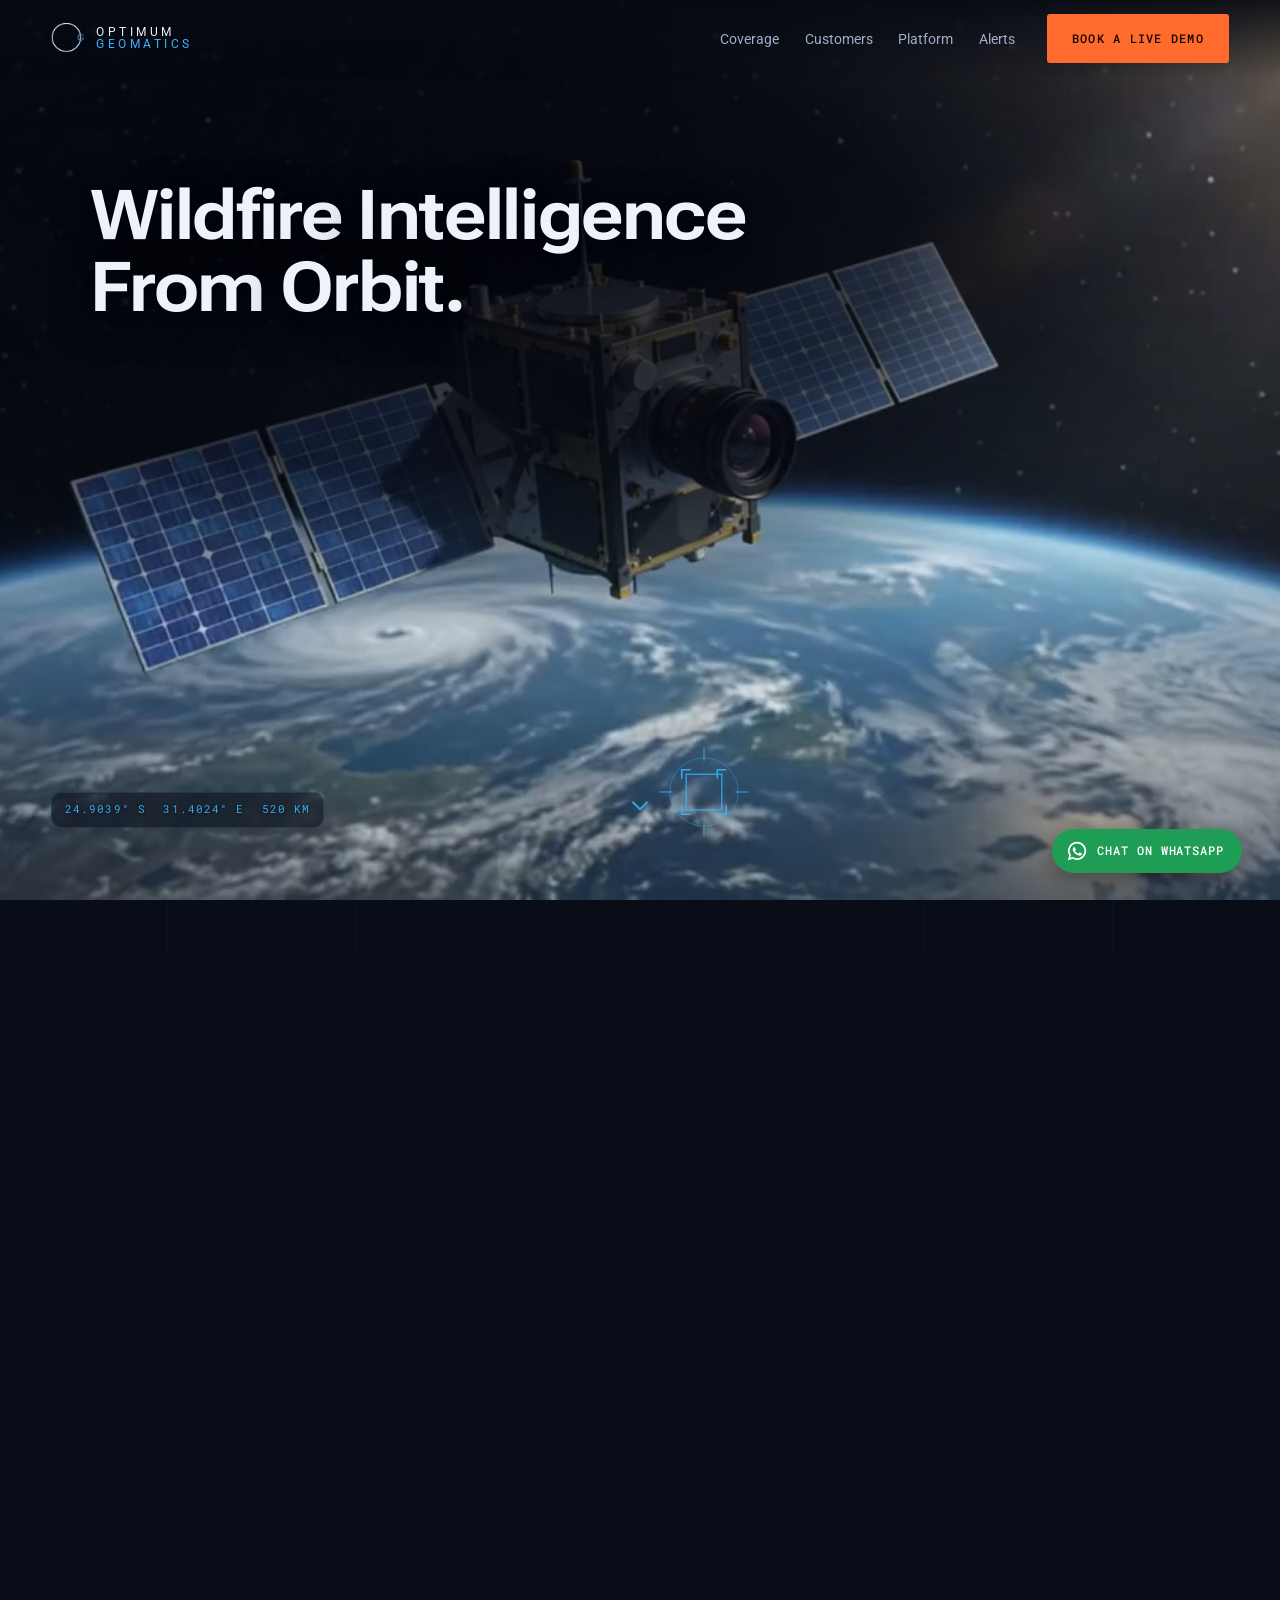
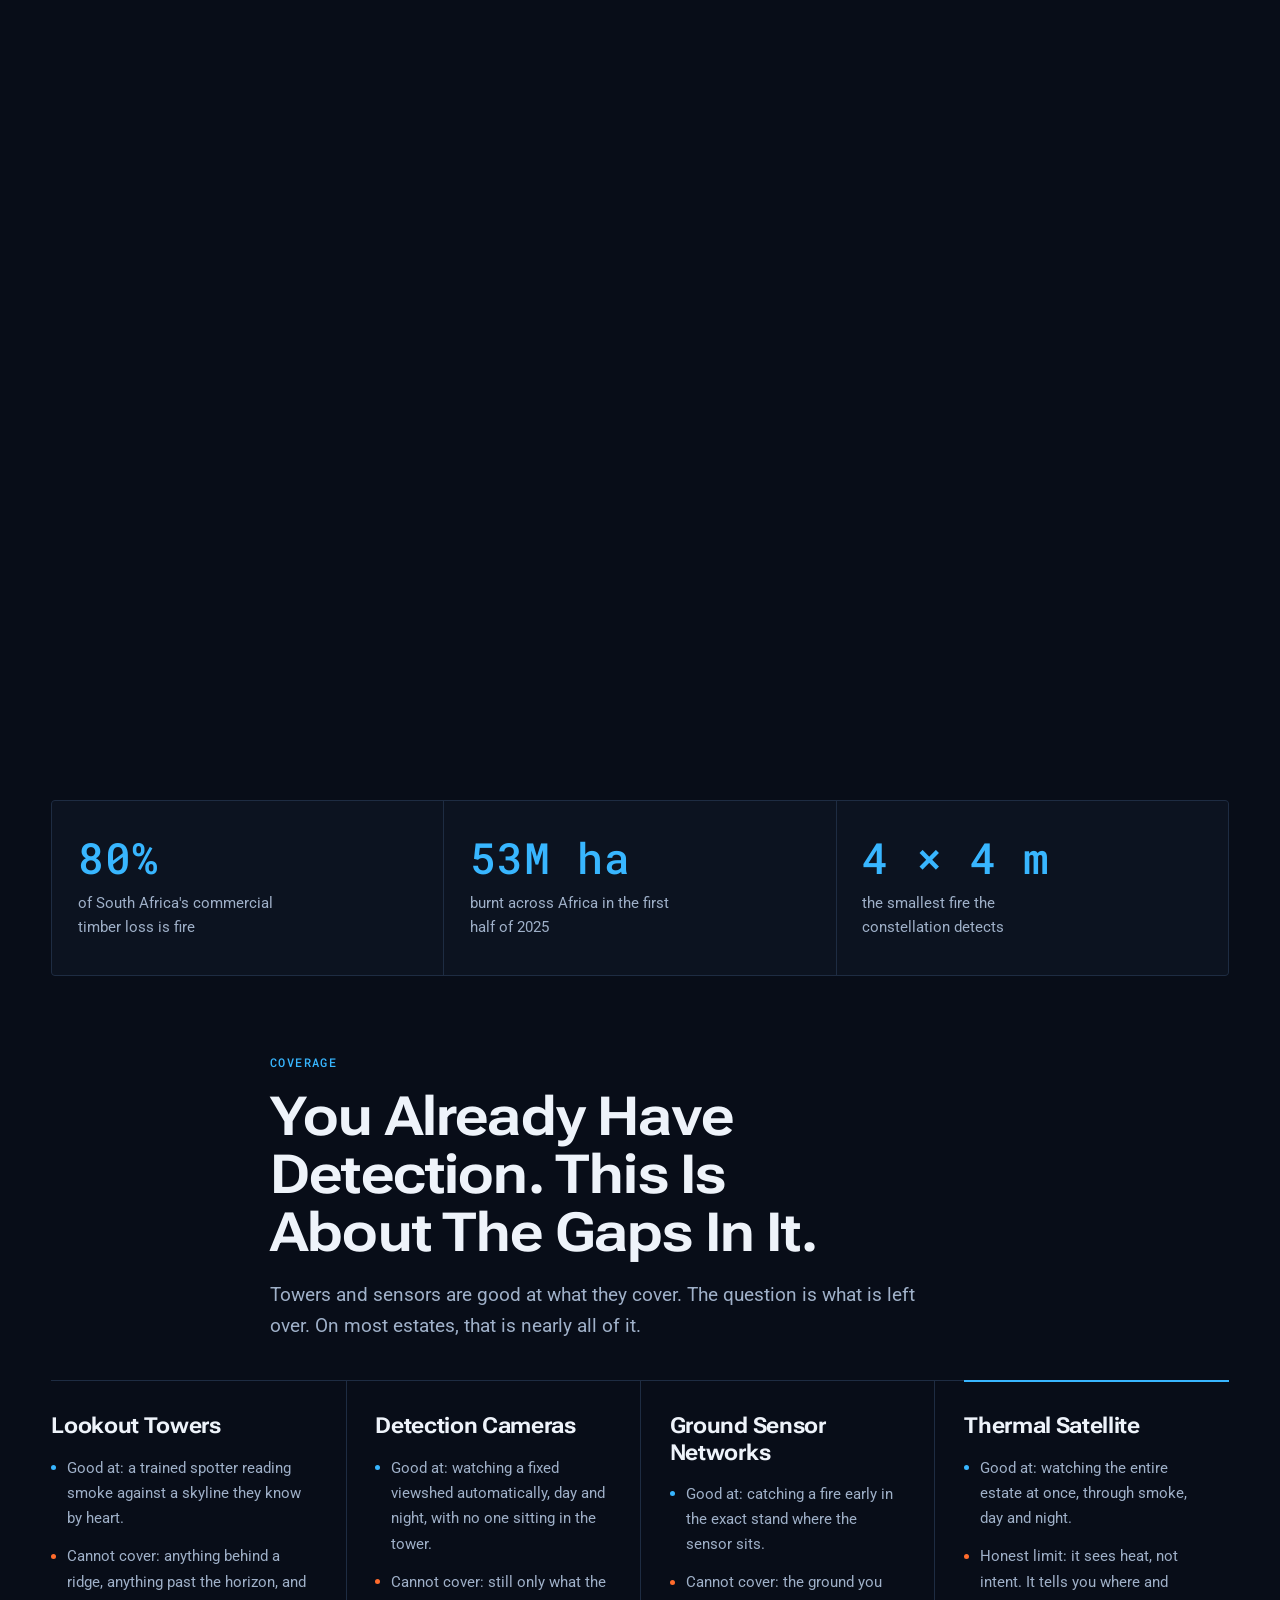
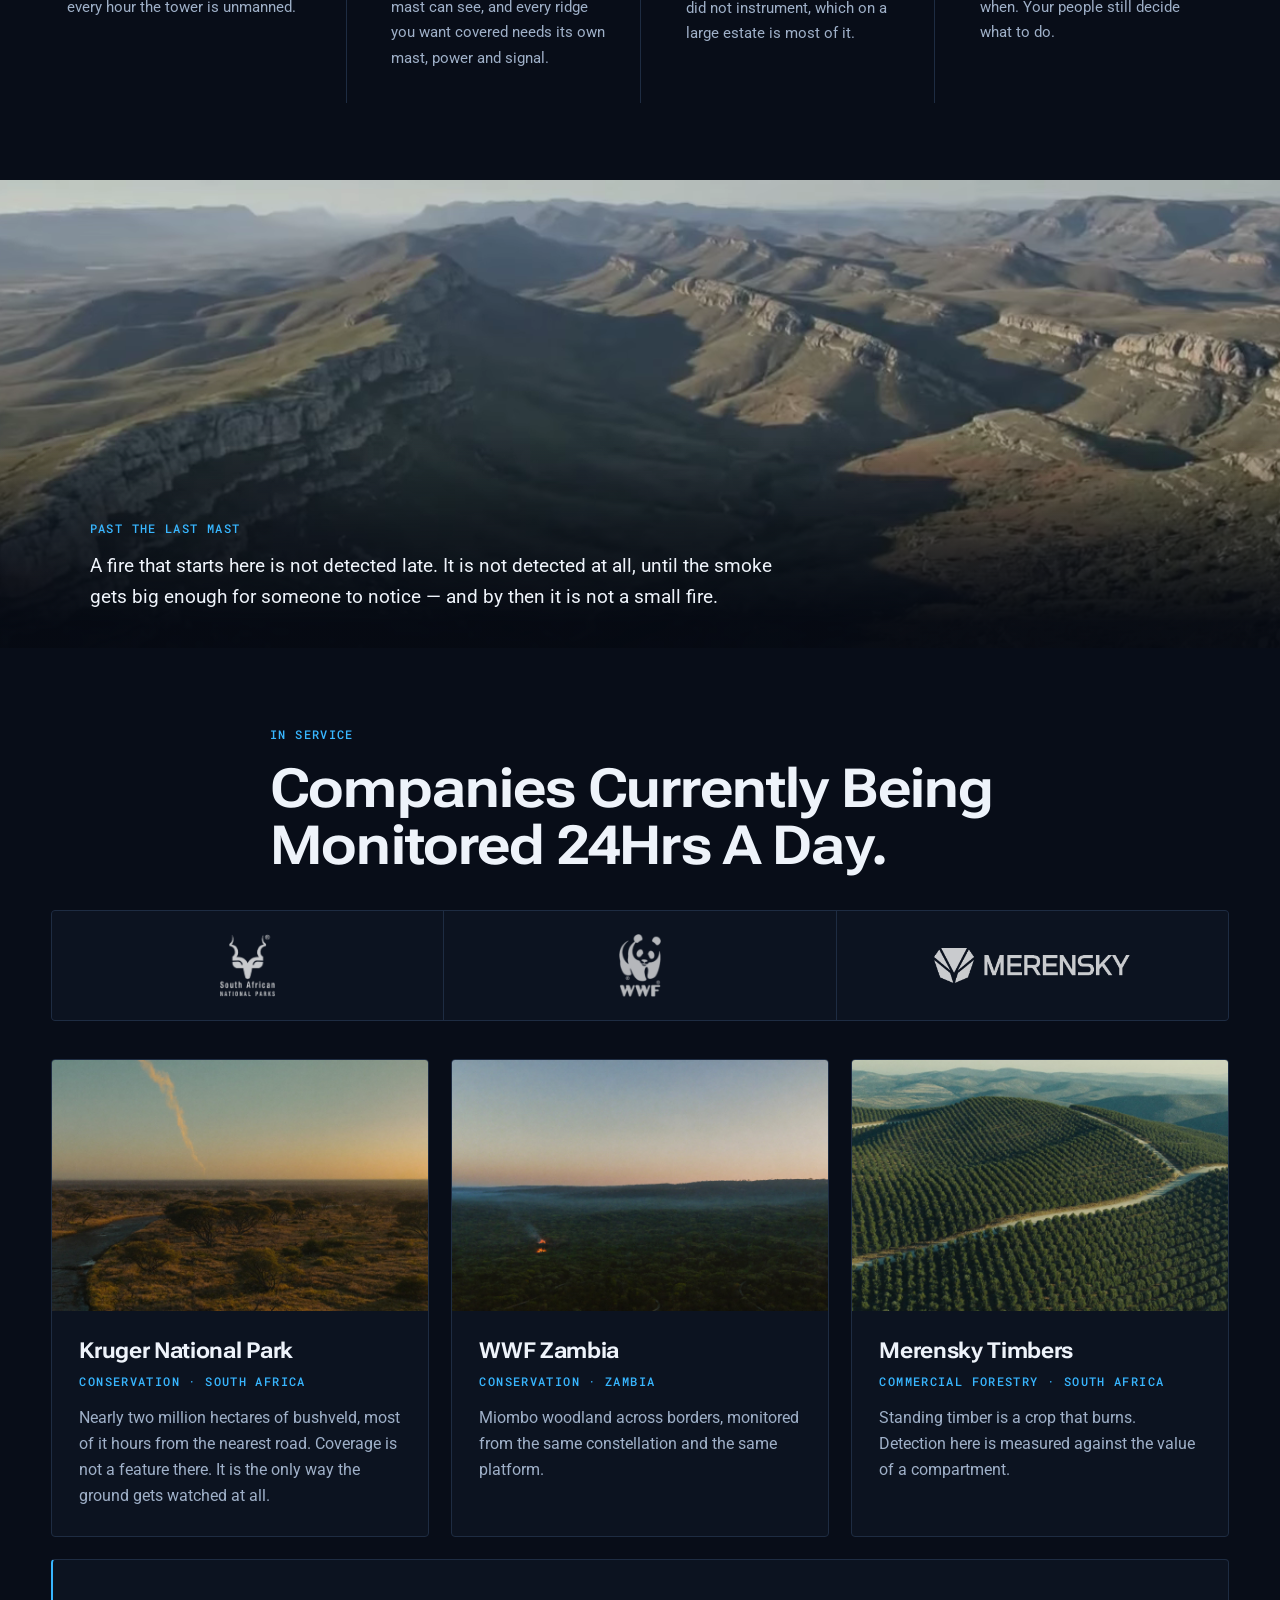
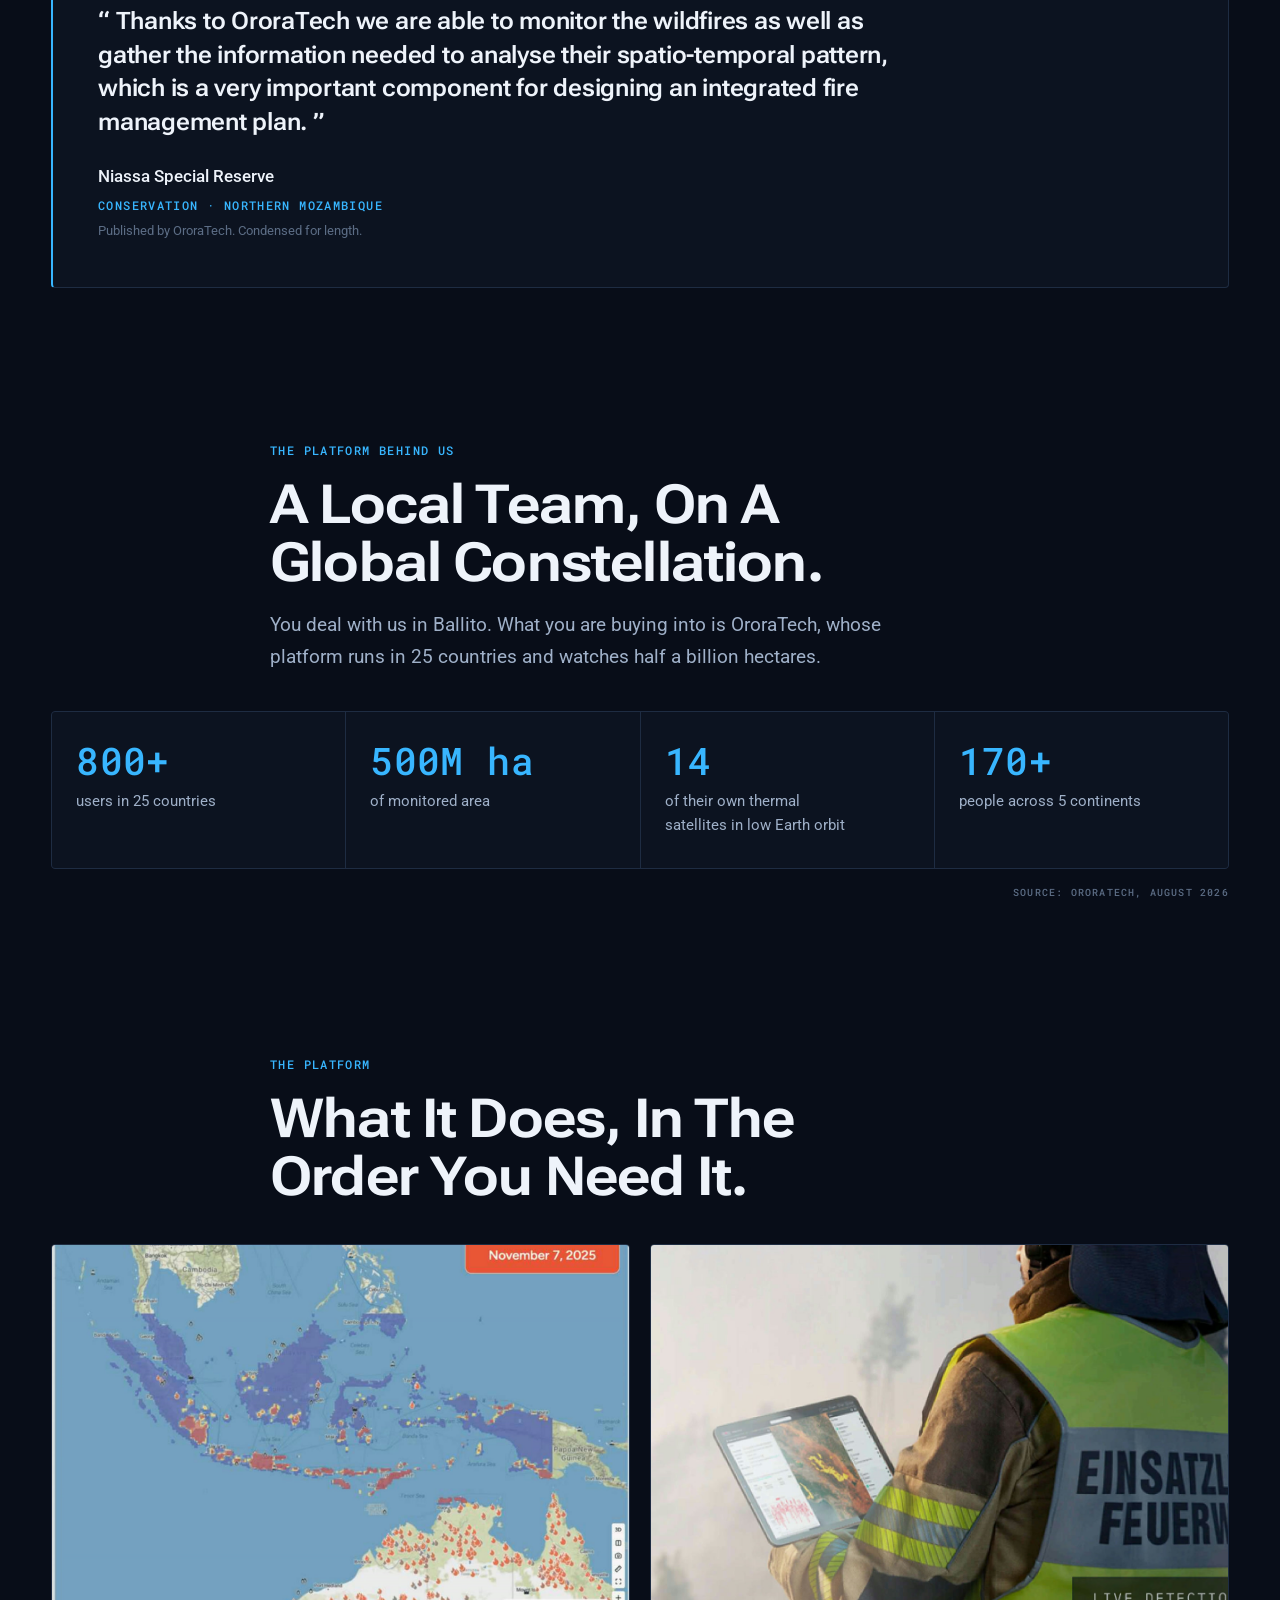
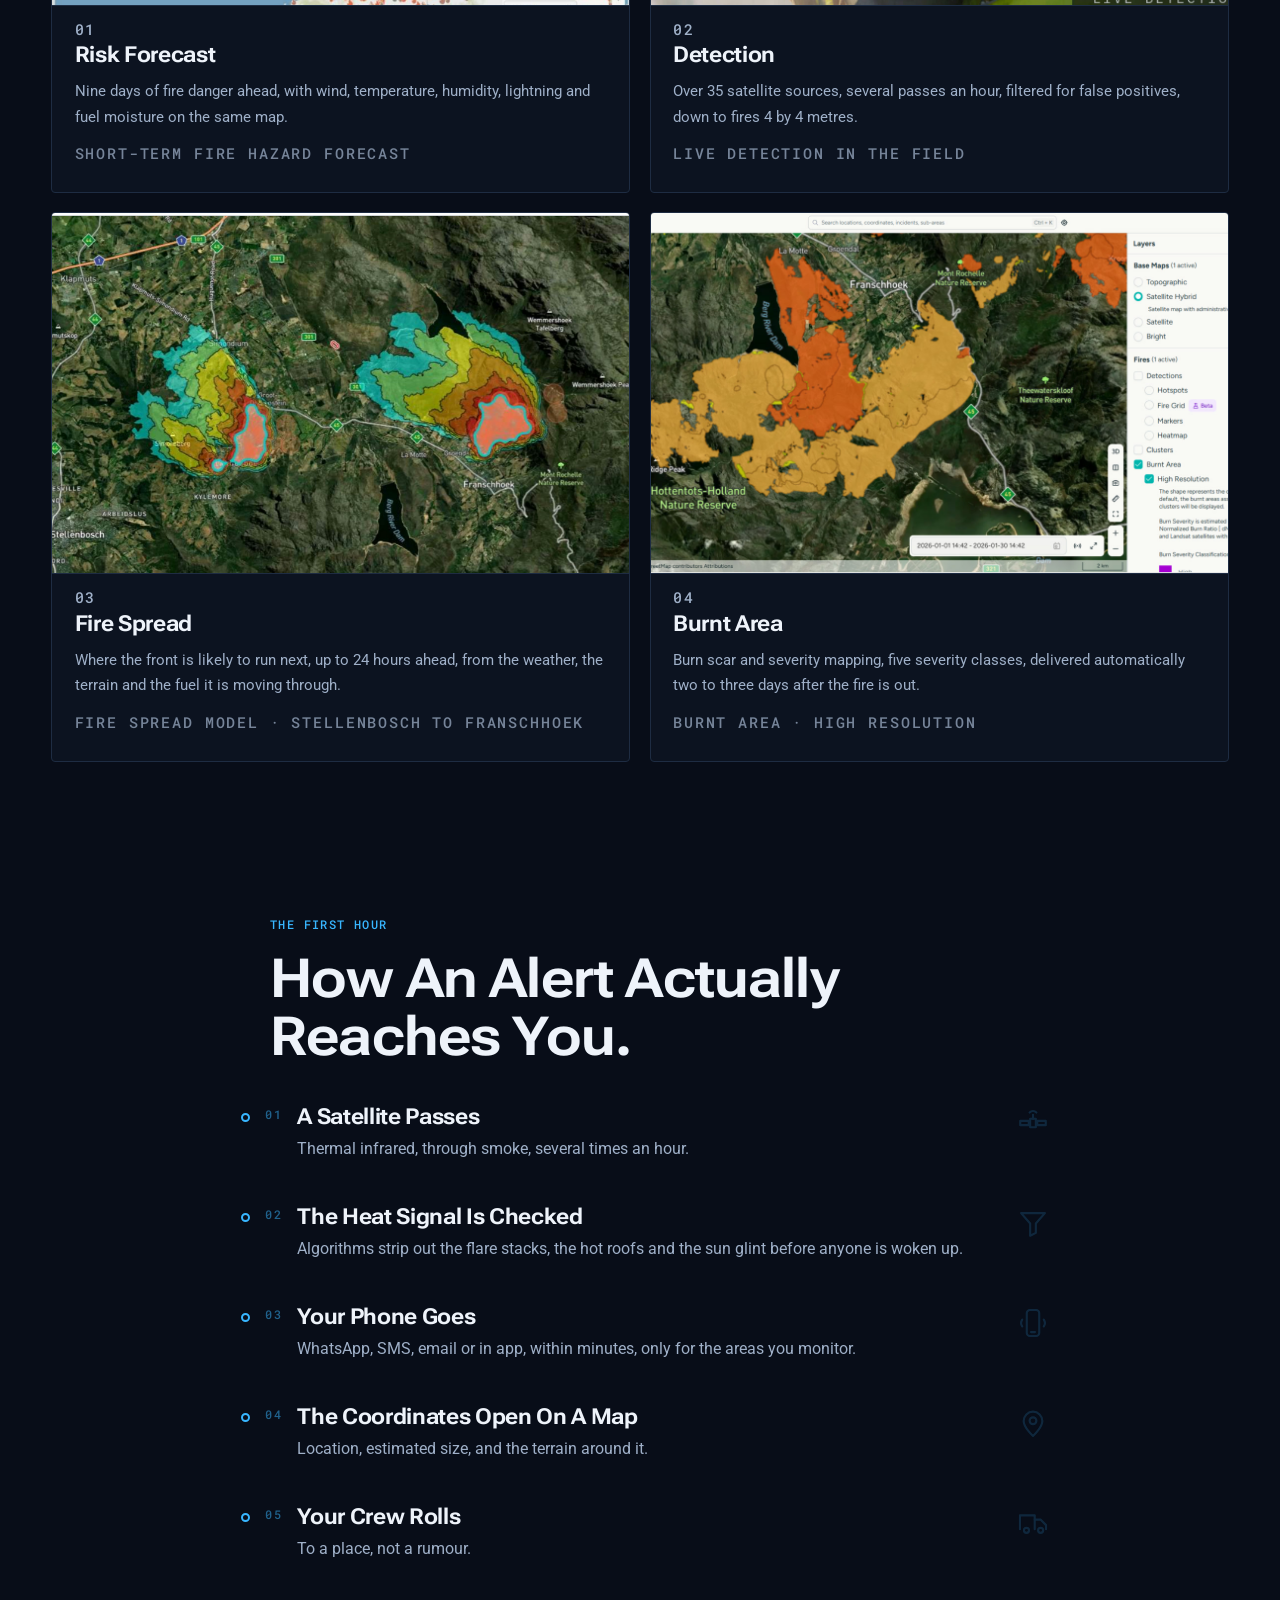
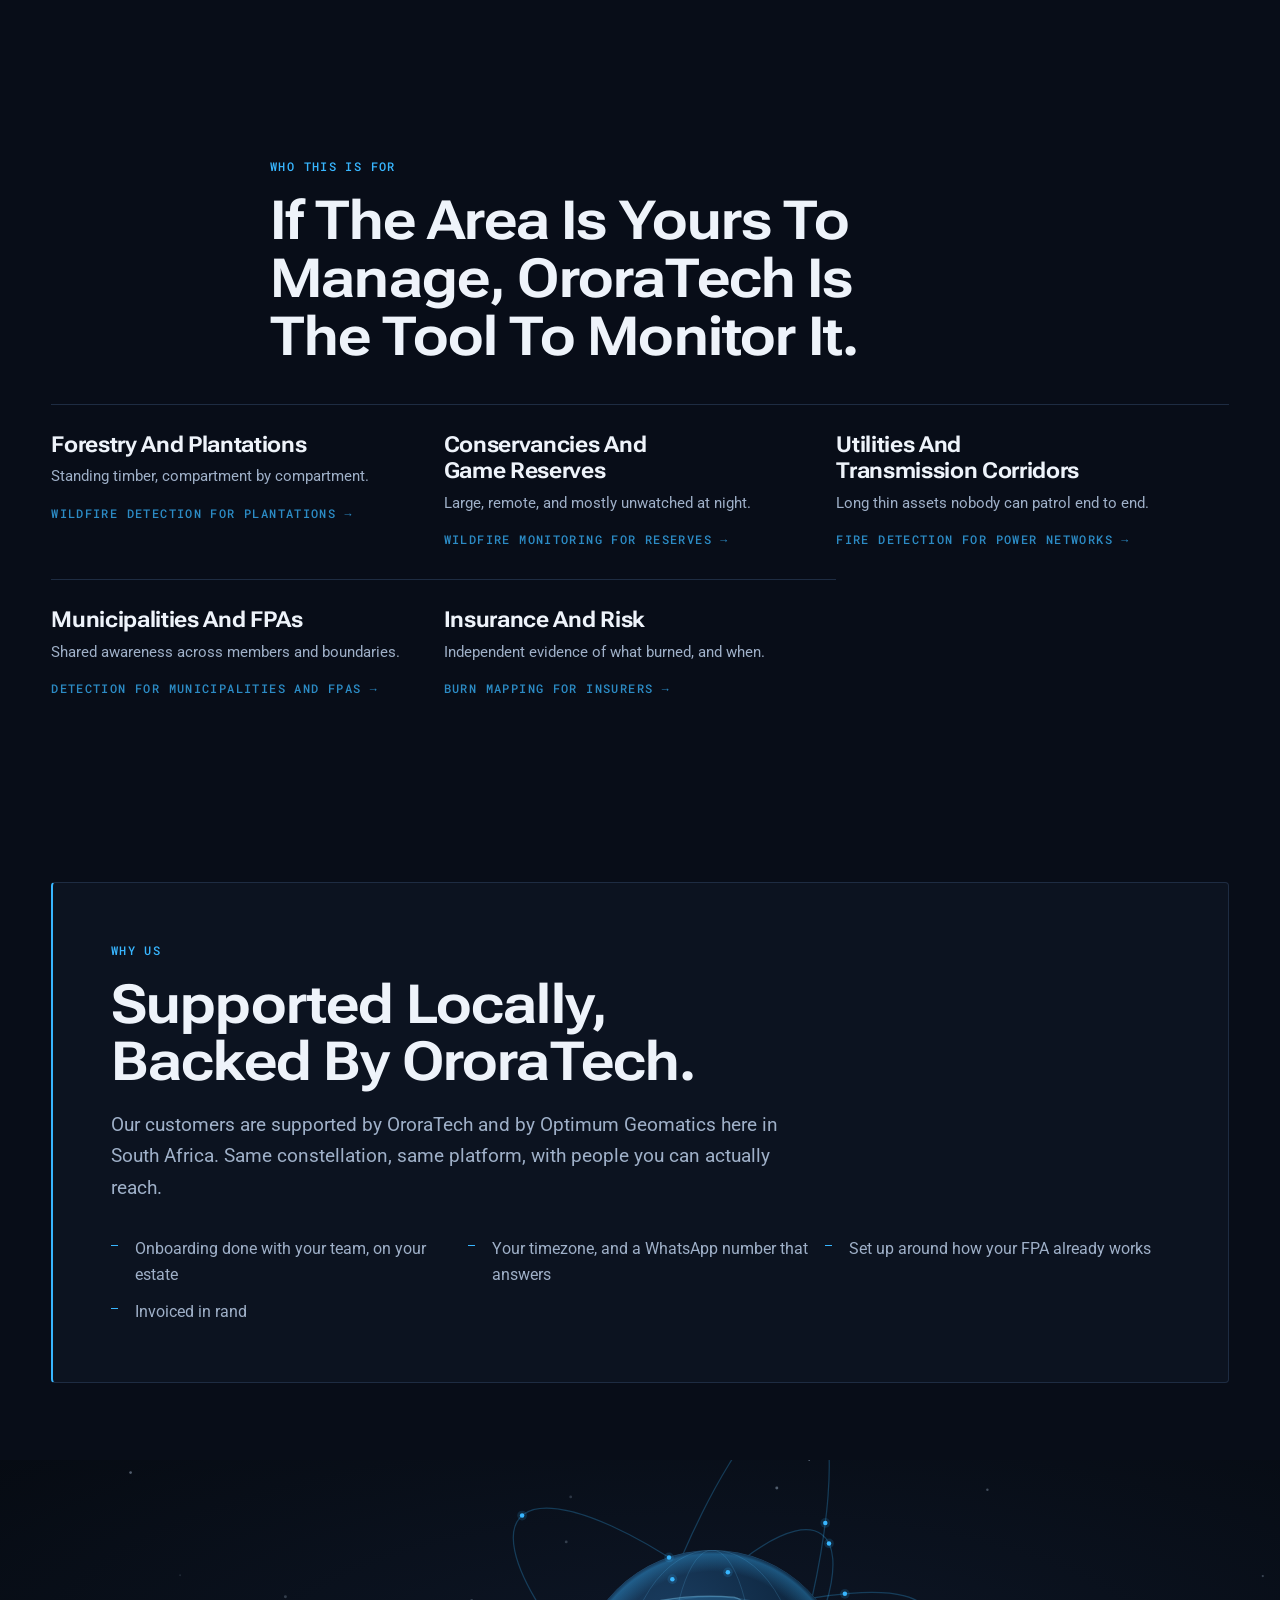
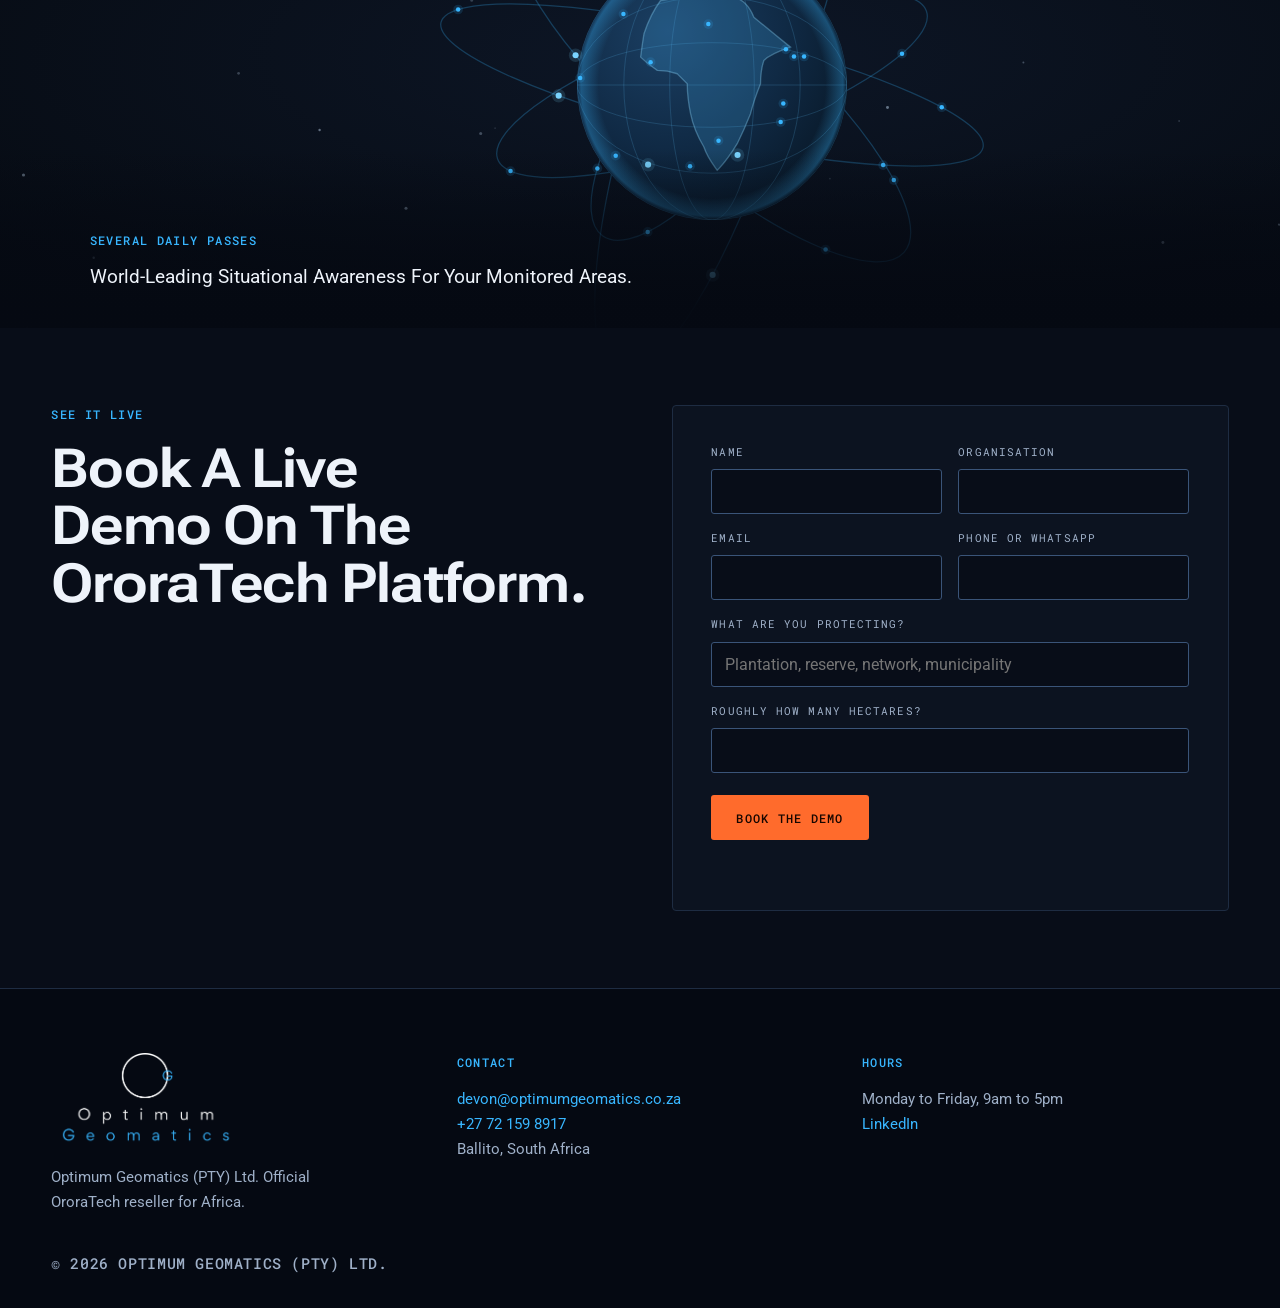
==== commit 22593166: "Reword the customers heading "Already watching, right now" becomes "Companies currently being monito" ====
--- a/index.html
+++ b/index.html
@@ -277,7 +277,7 @@
   <section class="customers" id="customers">
     <div class="sec-head reveal">
       <p class="kicker mono">IN SERVICE</p>
-      <h2>Already watching, right now.</h2>
+      <h2>Companies currently being monitored 24Hrs a day.</h2>
     </div>
 
     <!-- LOGO SLOTS: official logos, reversed to mono white for the dark panel.
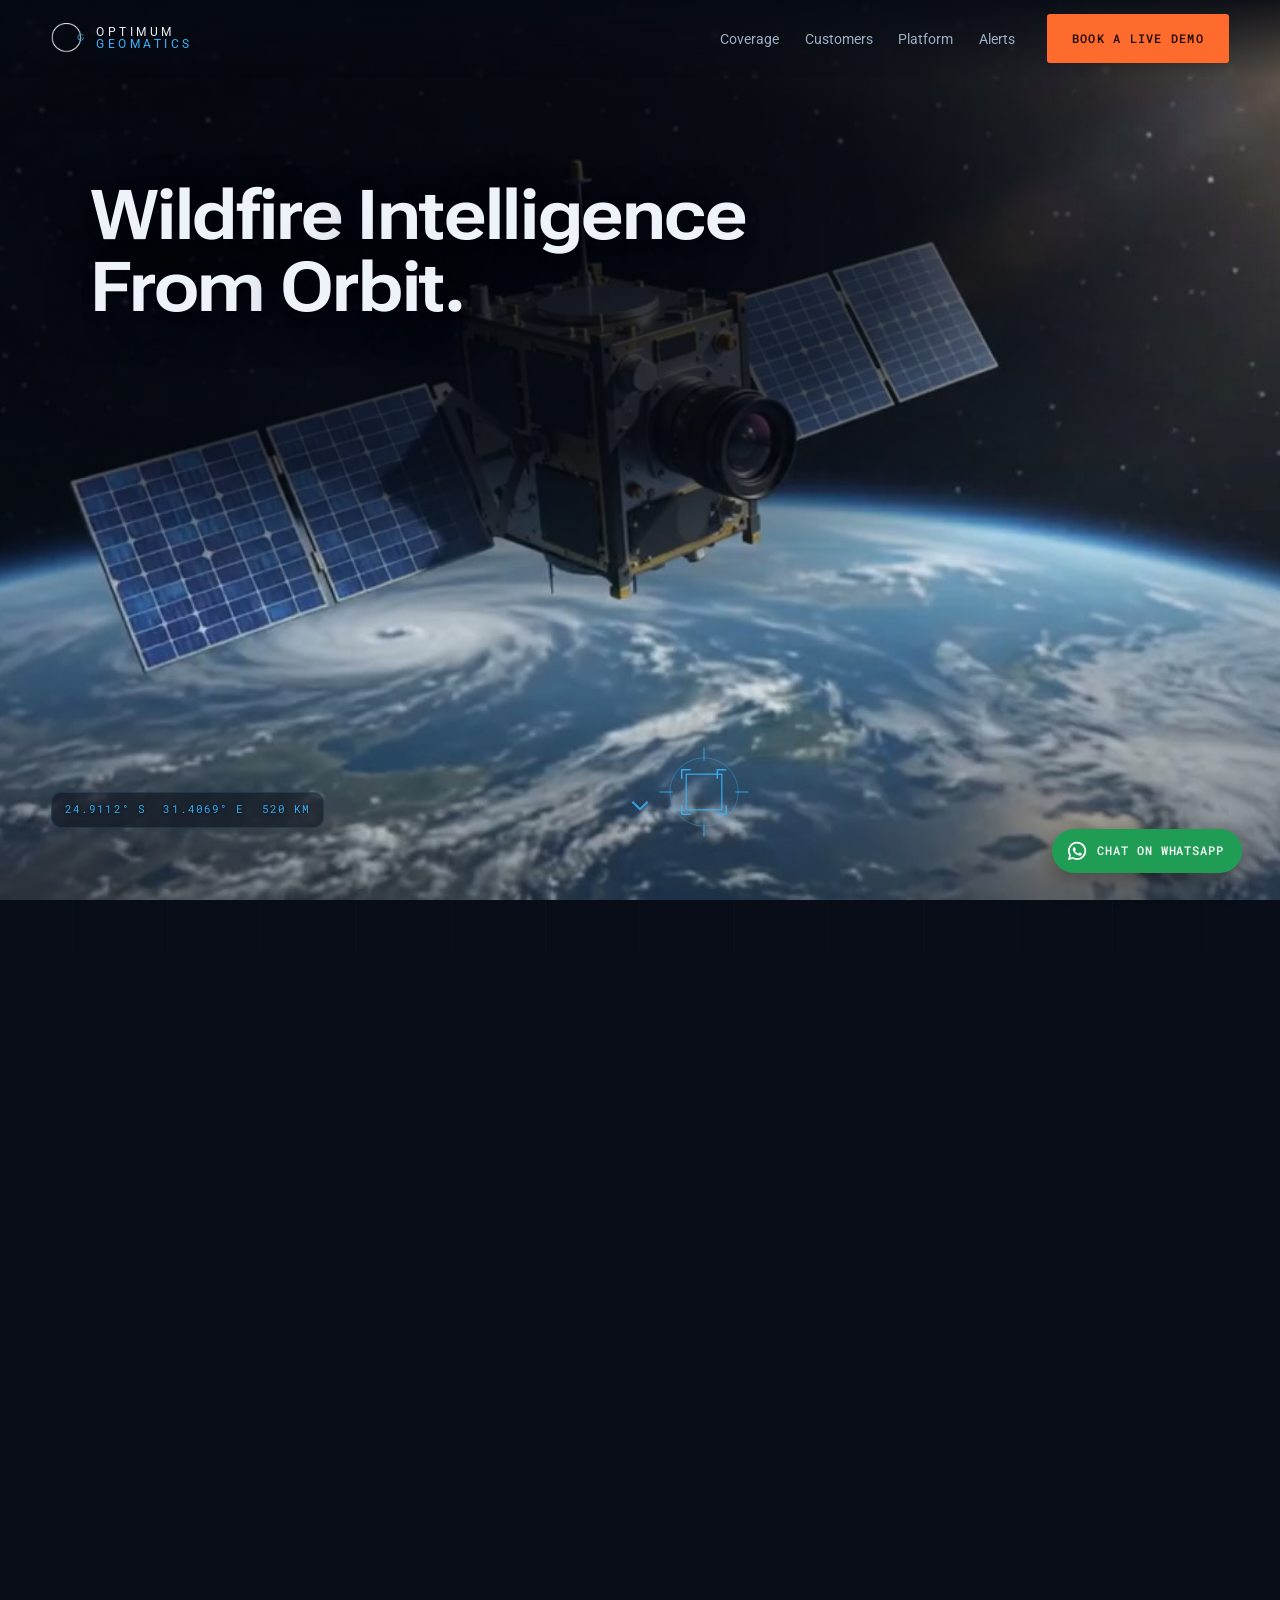
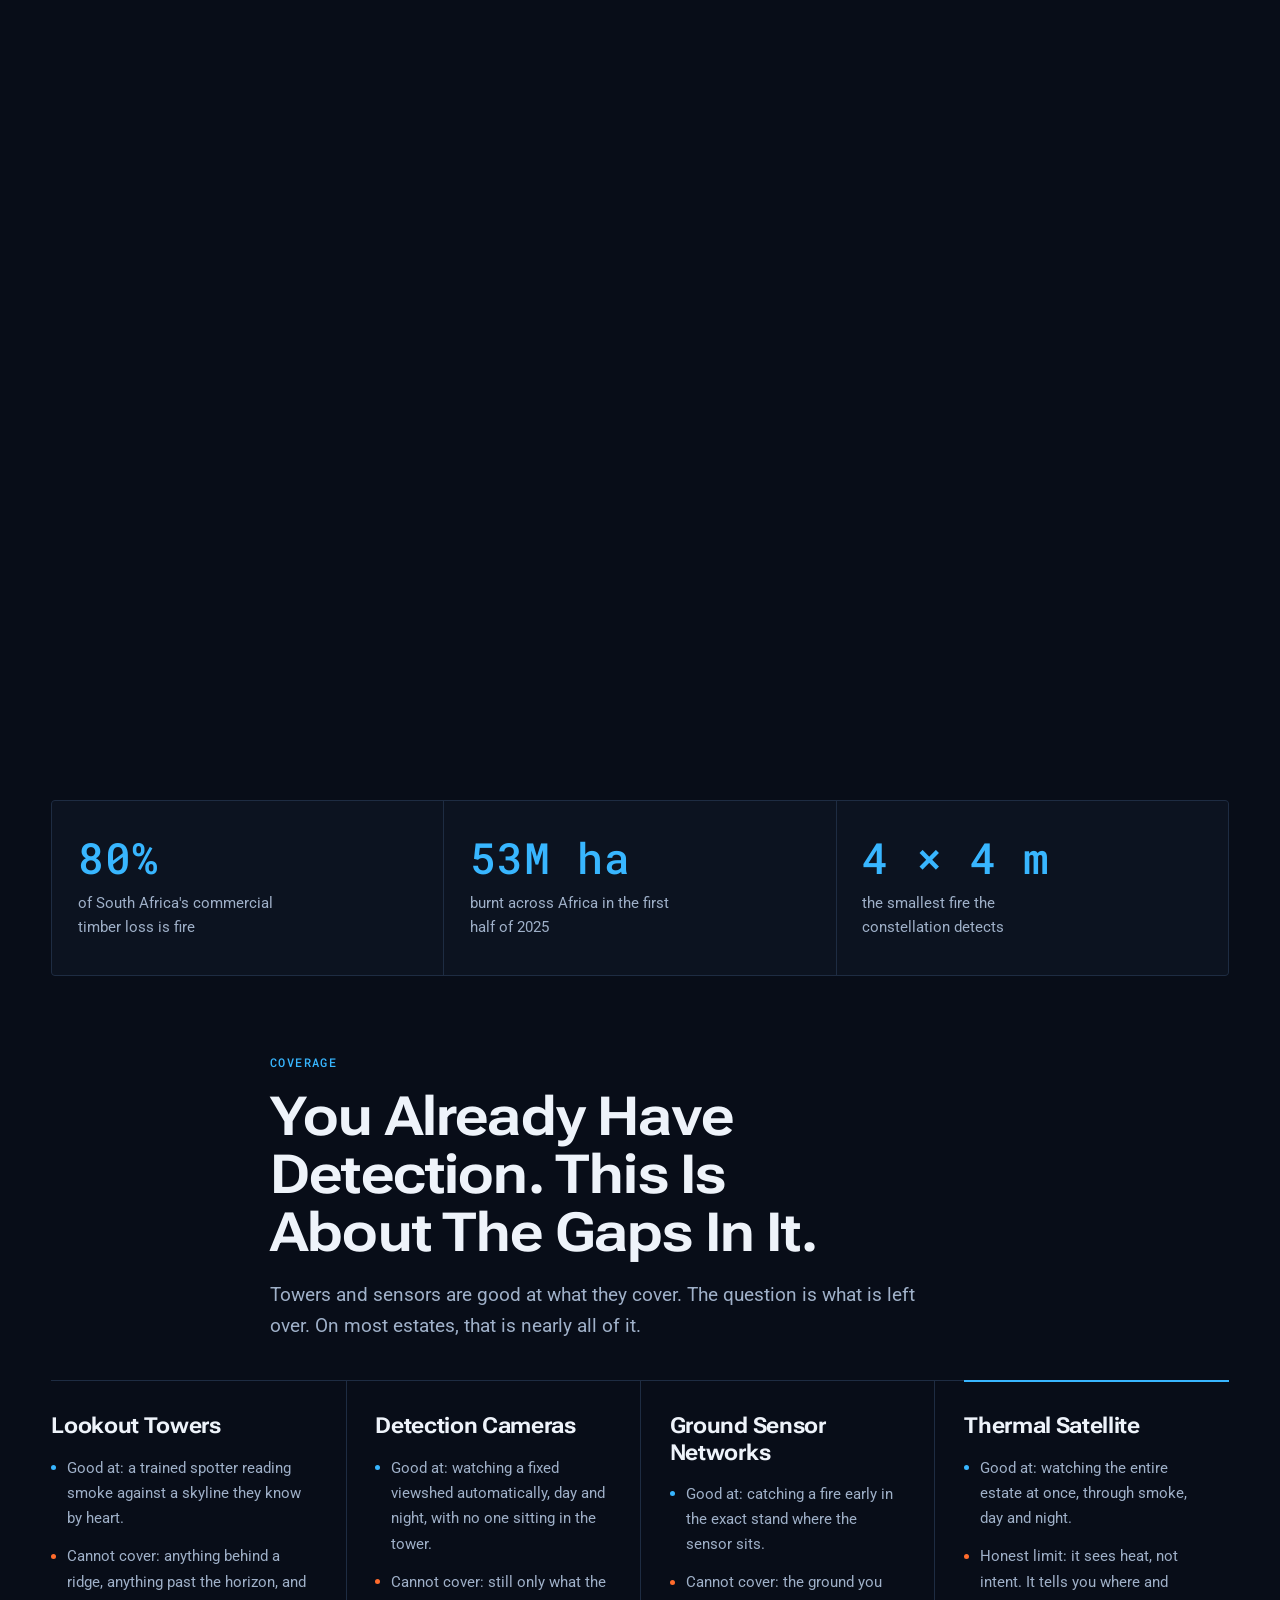
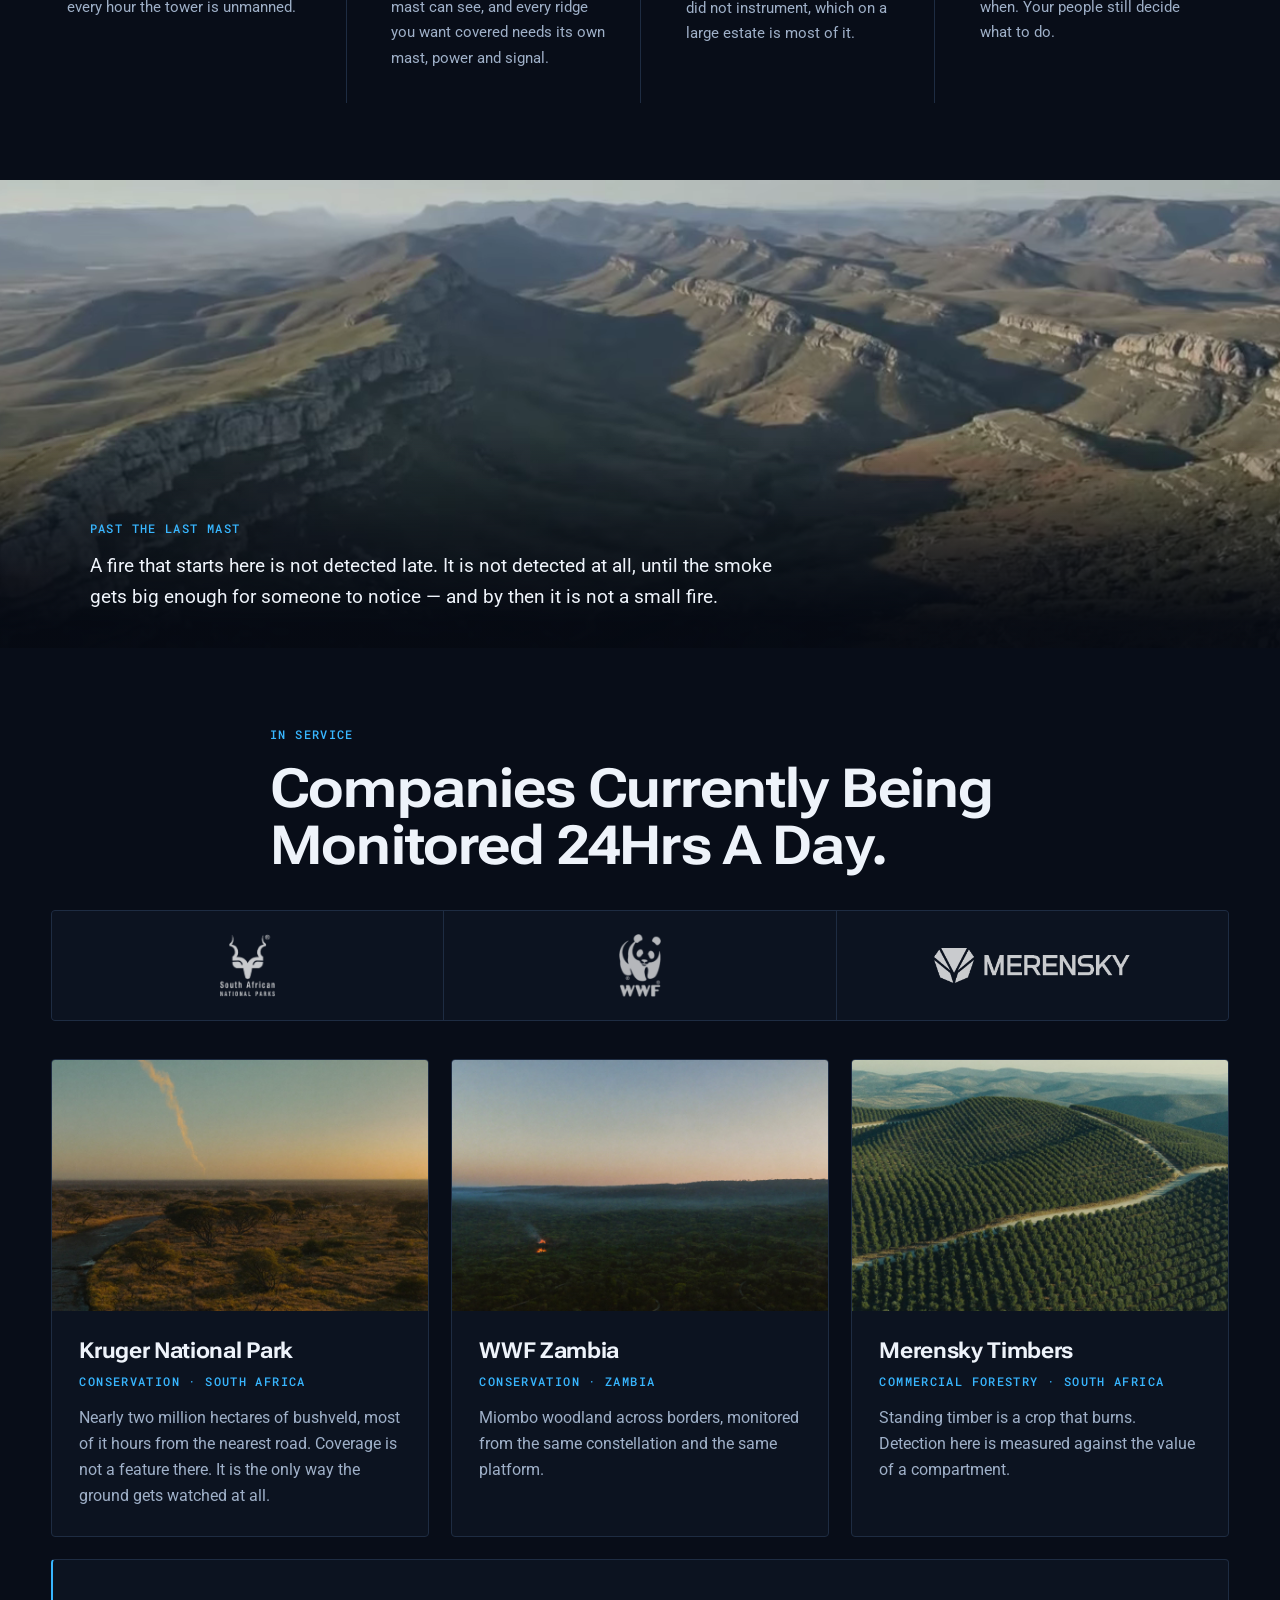
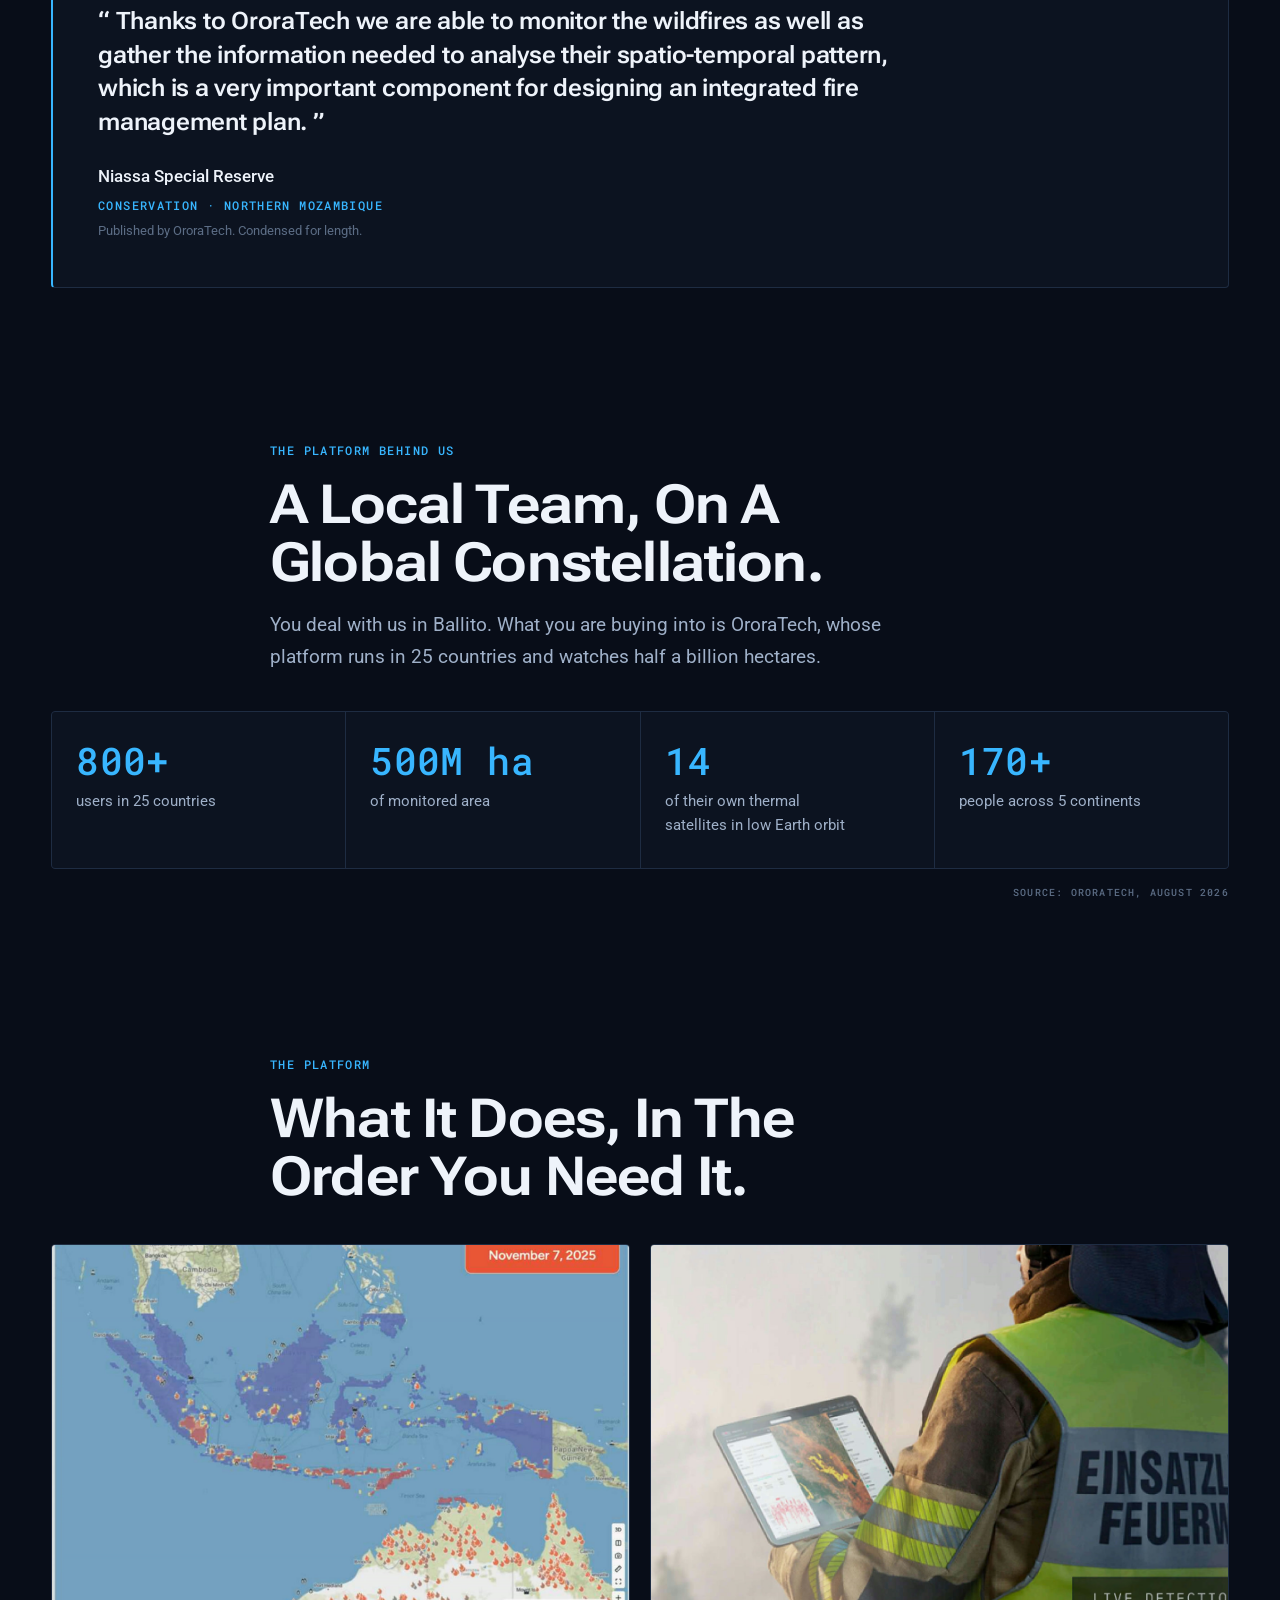
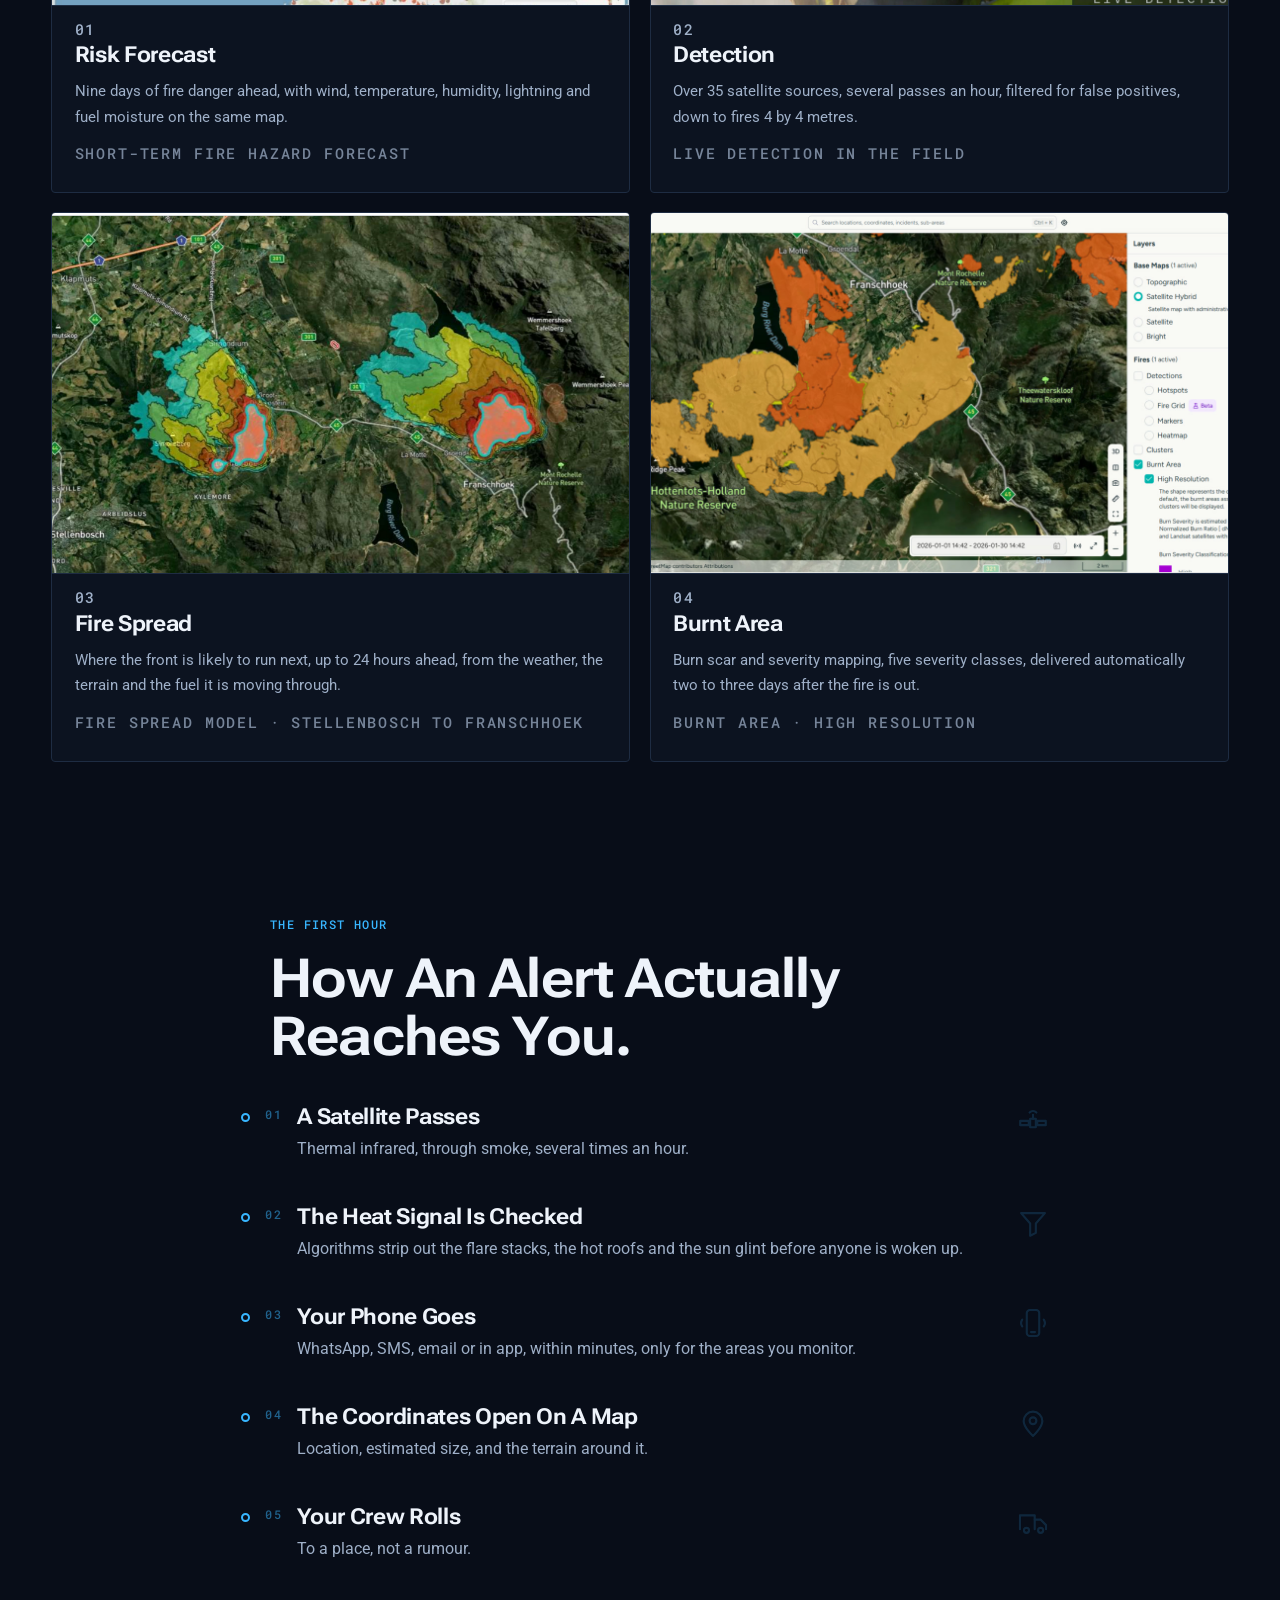
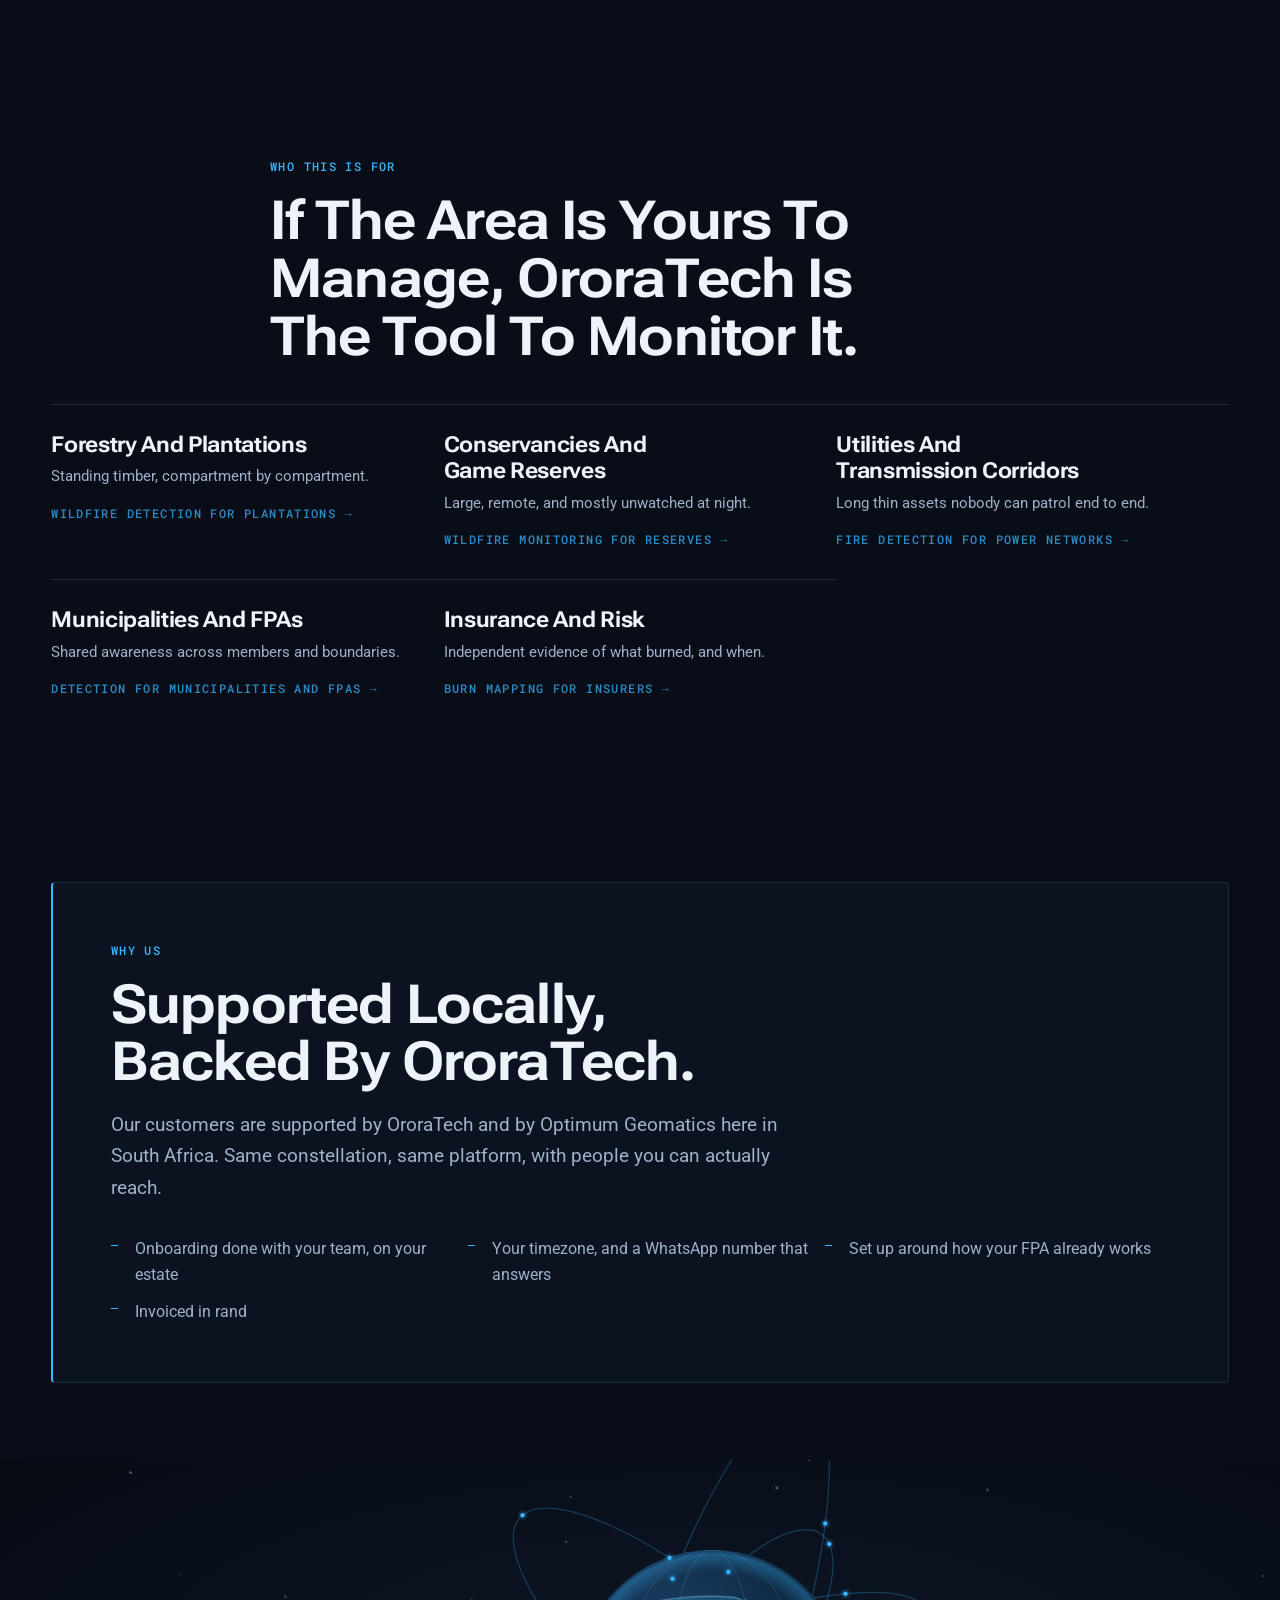
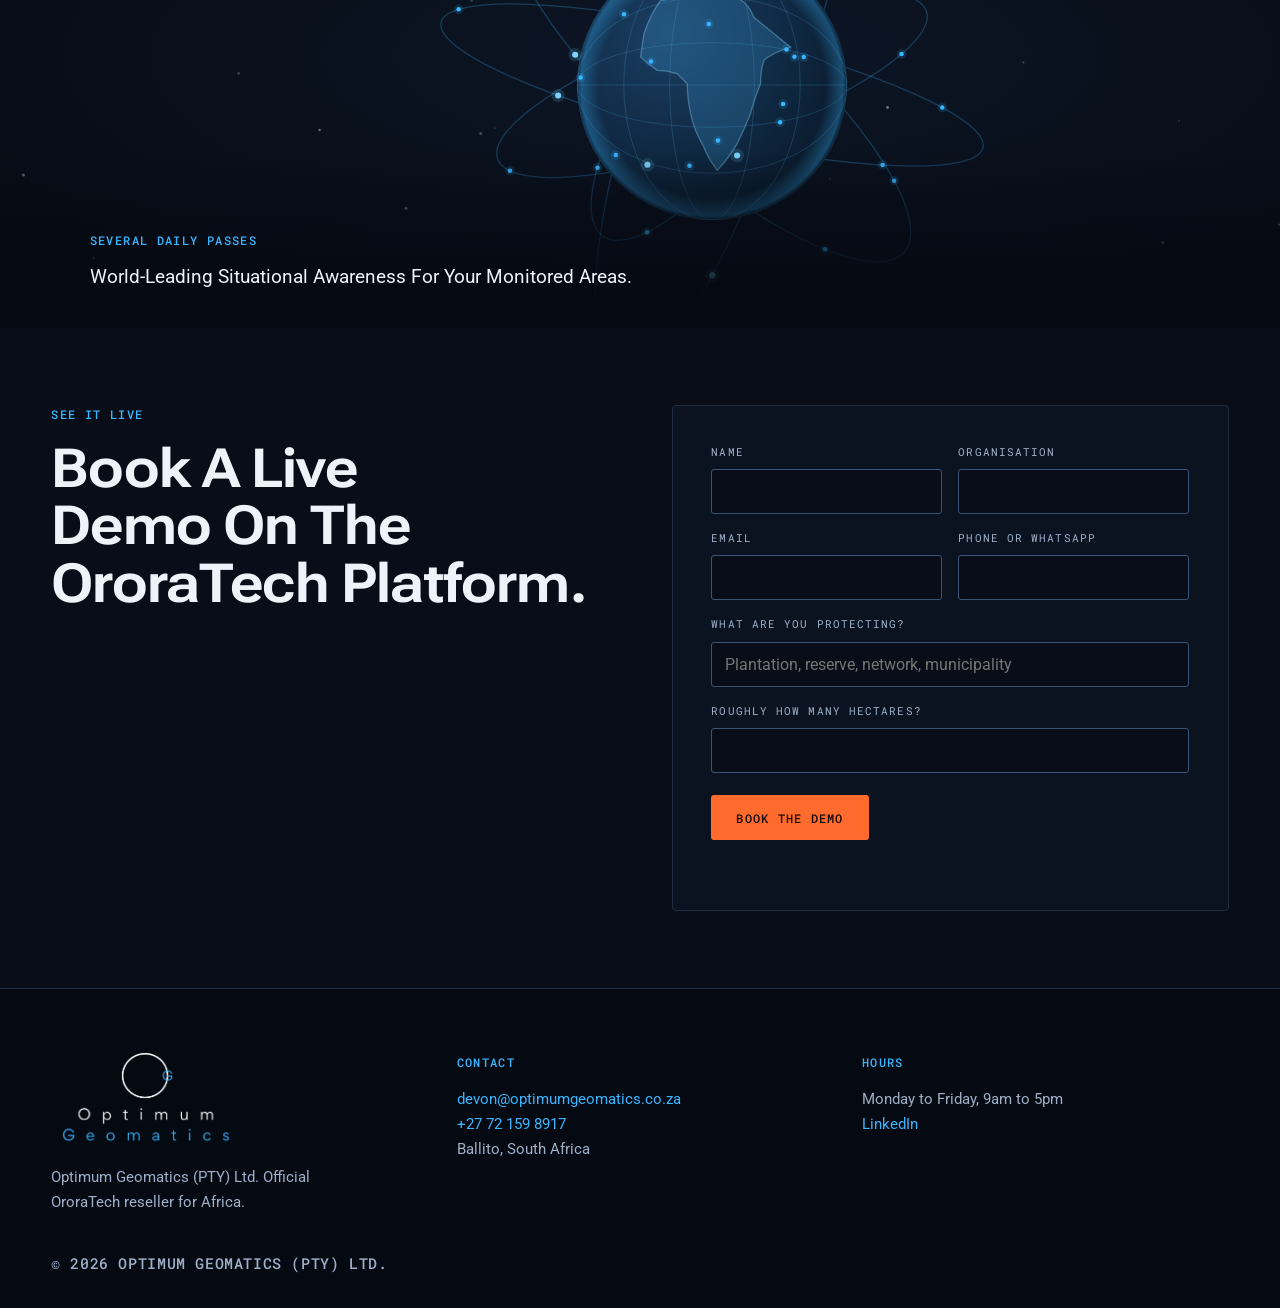
==== commit 407ba7bf: "Rewrite the hero scroll beats The sequence now runs: orbit, constellation, overpasses, purpose-built" ====
--- a/index.html
+++ b/index.html
@@ -169,13 +169,13 @@
         <h1 class="split">Wildfire Intelligence From Orbit.</h1>
       </div>
       <div class="band" data-a="0.19" data-b="0.35" data-entrance="drift">
-        <p class="line split">Detect It In Minutes, Not From A Smoke Column.</p>
+        <p class="line split">World's Largest Thermal Satellite Constellation.</p>
       </div>
       <div class="band" data-a="0.38" data-b="0.53" data-entrance="part">
-        <p class="line split">A Tower Sees Where It Is Pointed.</p>
+        <p class="line split">35+ Daily Overpasses.</p>
       </div>
       <div class="band" data-a="0.56" data-b="0.71" data-entrance="blur">
-        <p class="line split">A Sensor Sees Where You Put It.</p>
+        <p class="line split">Built Specifically For Wildfire.</p>
       </div>
       <div class="band band-settle" data-a="0.76" data-b="1.00" data-entrance="rise">
         <p class="reseller">
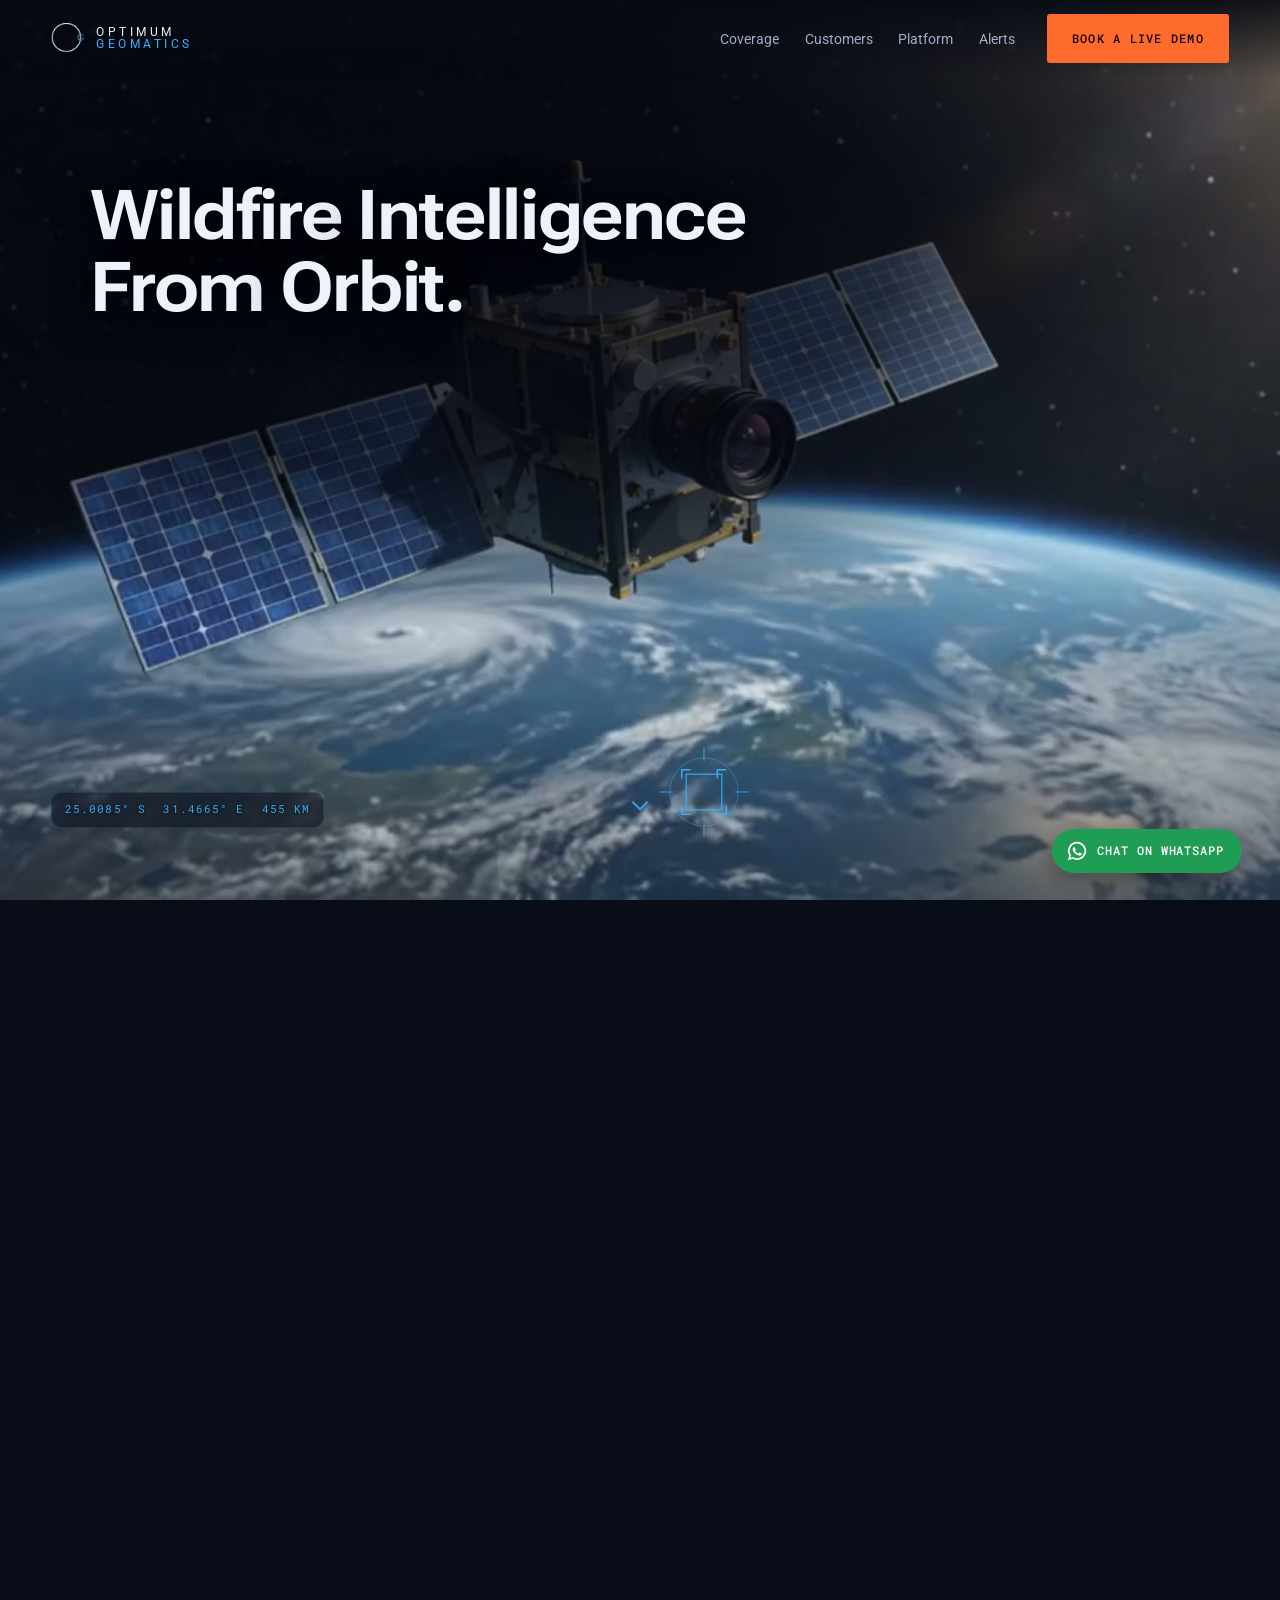
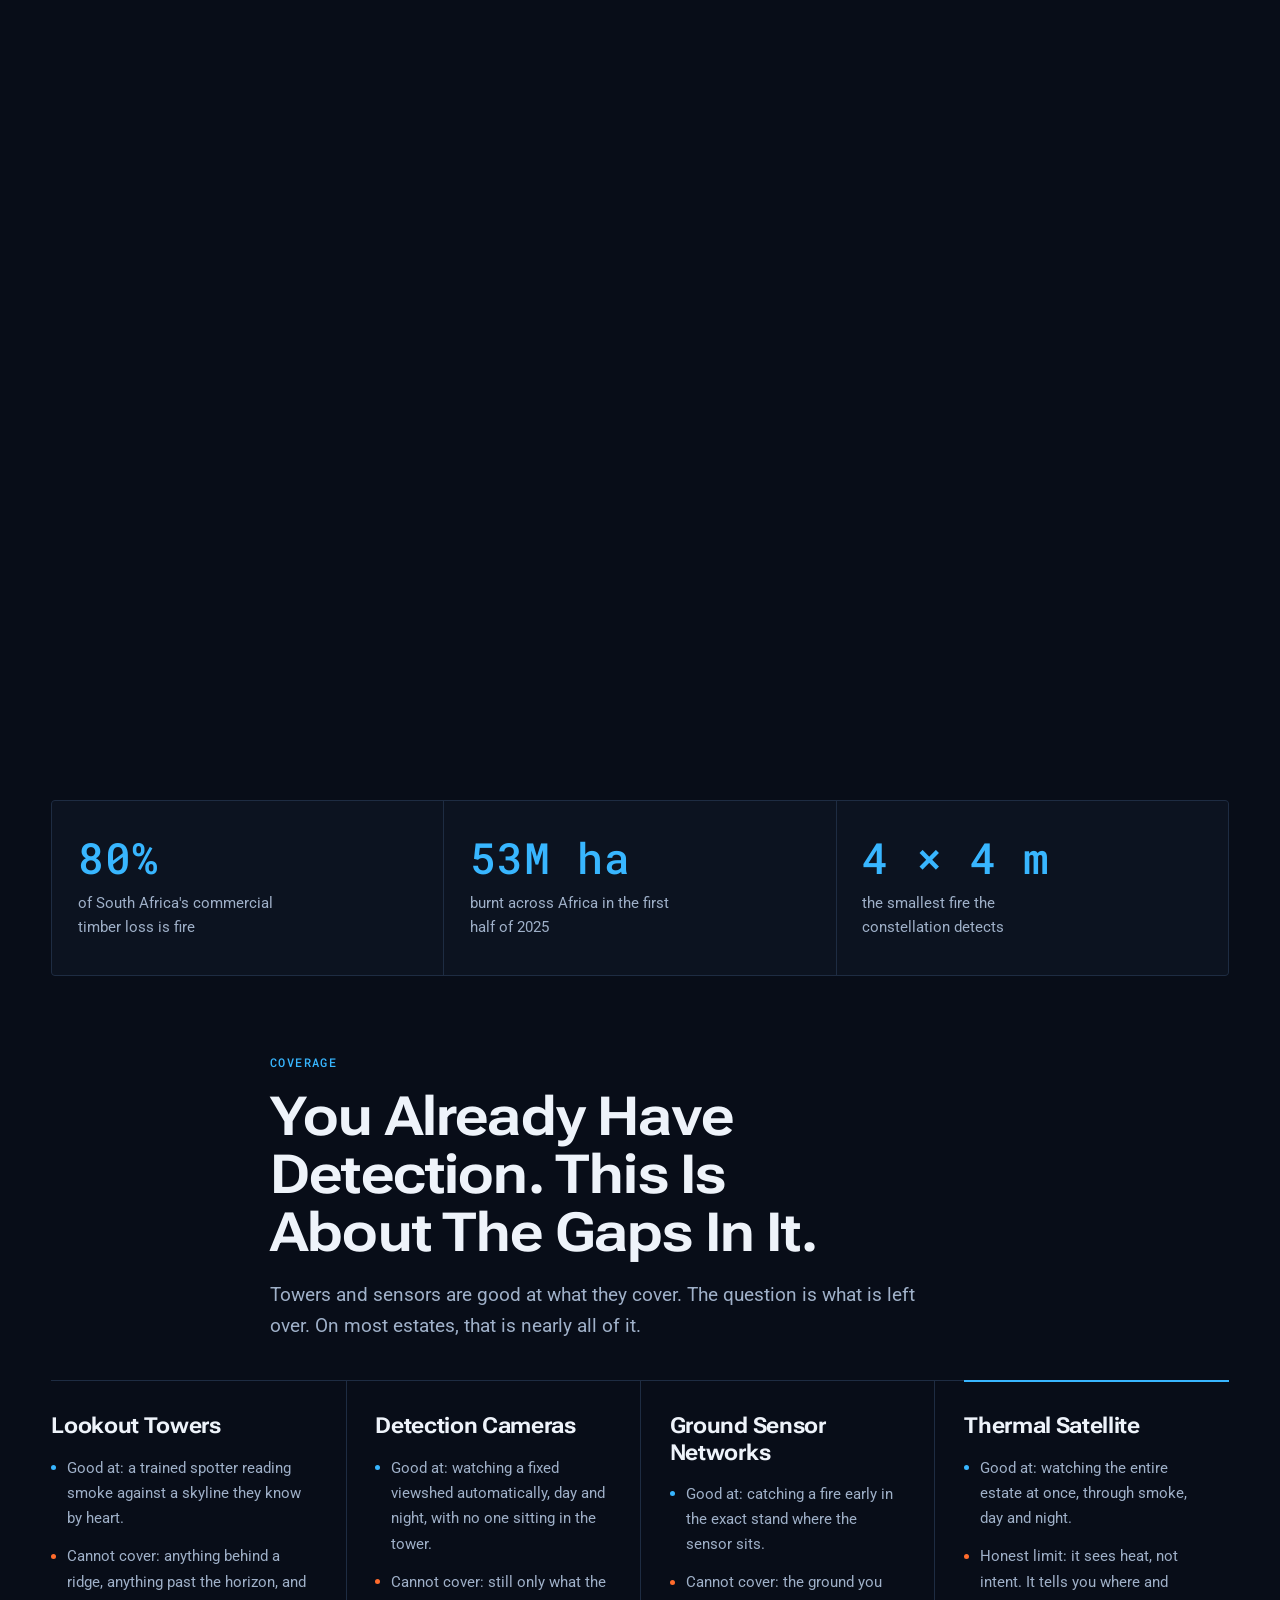
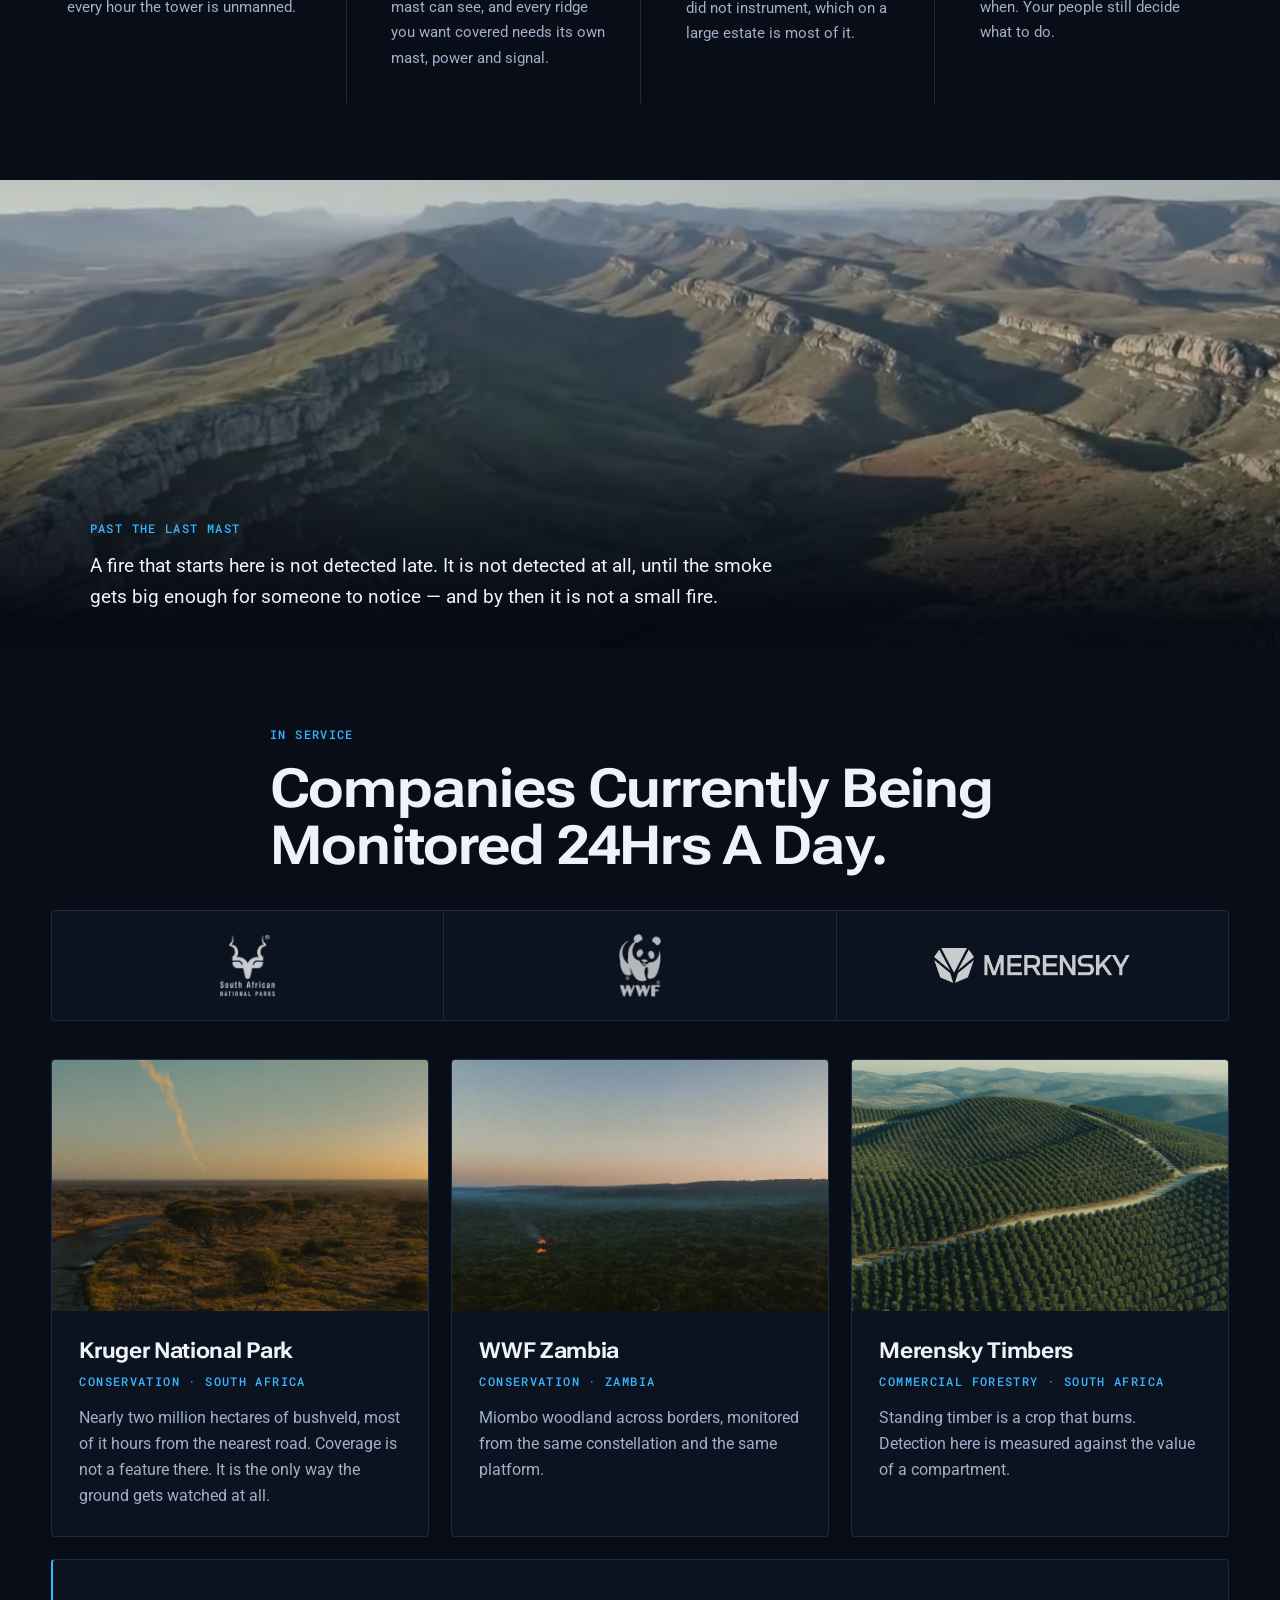
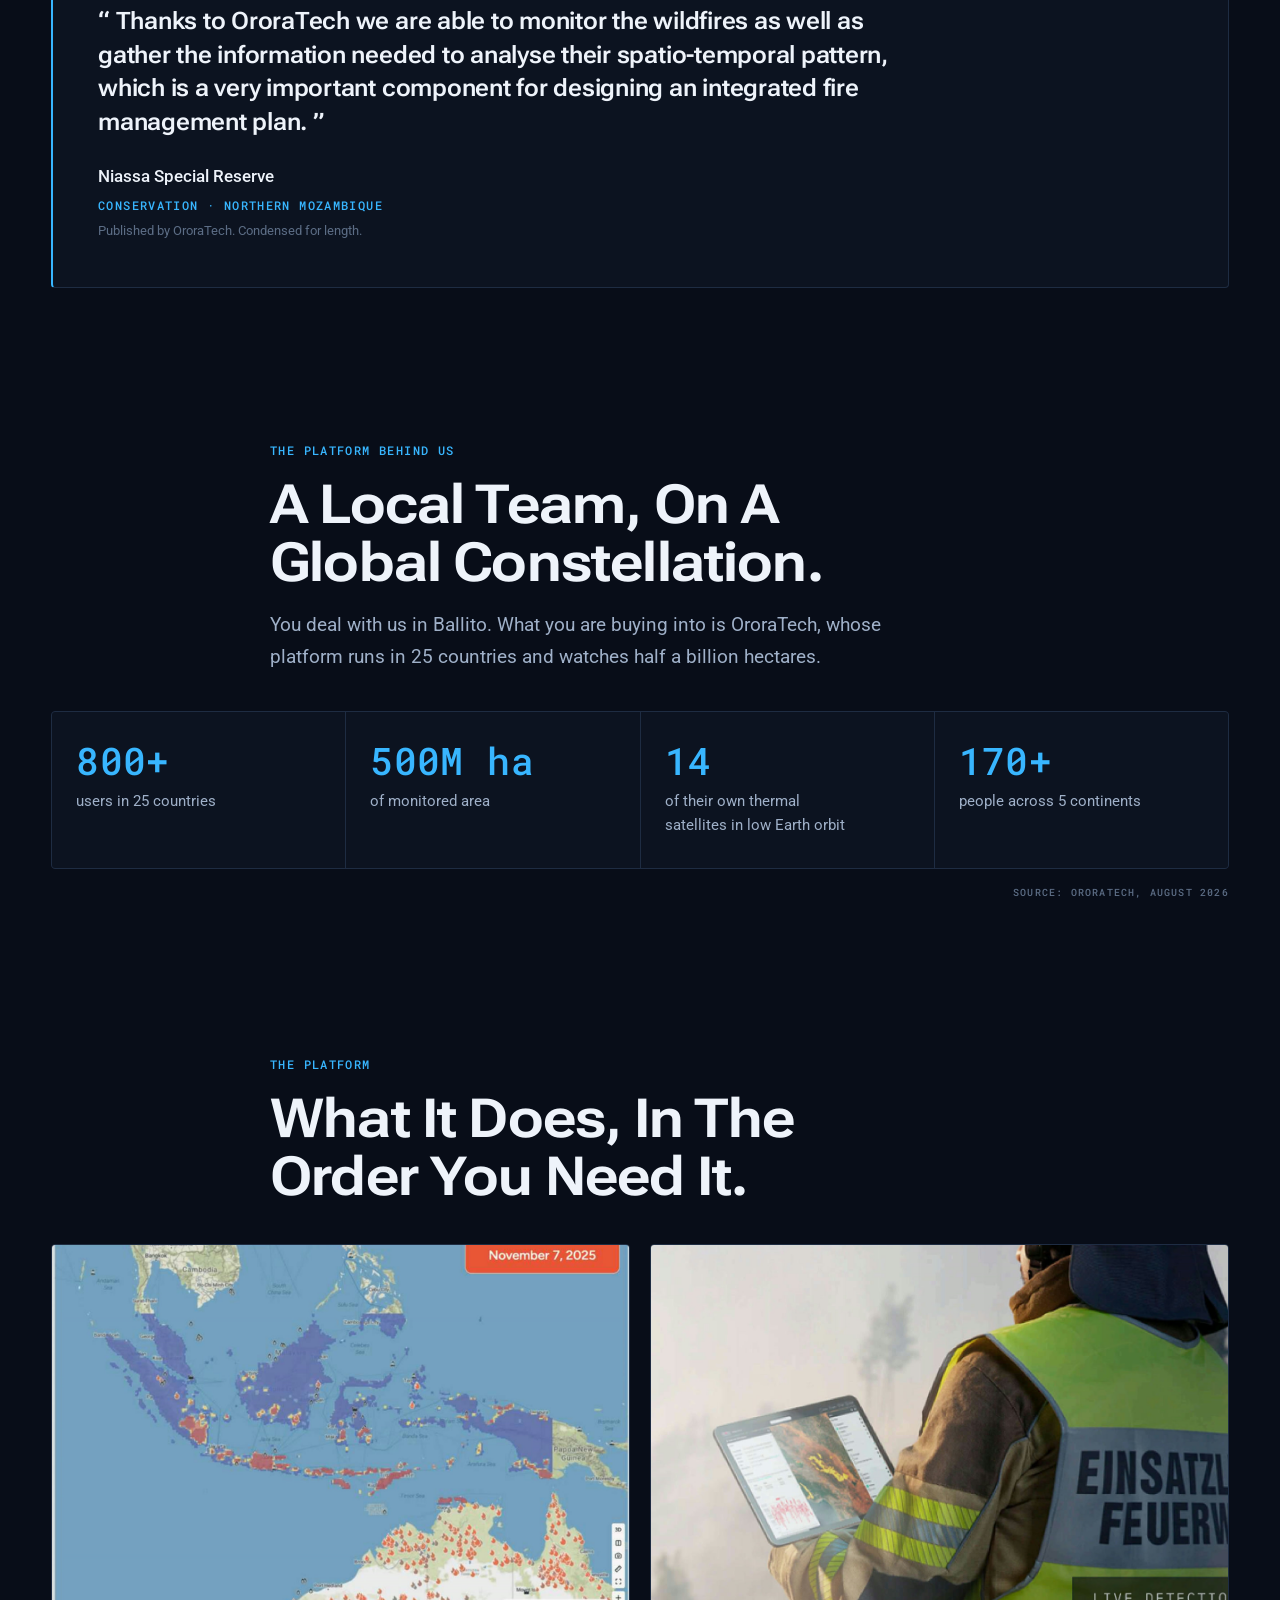
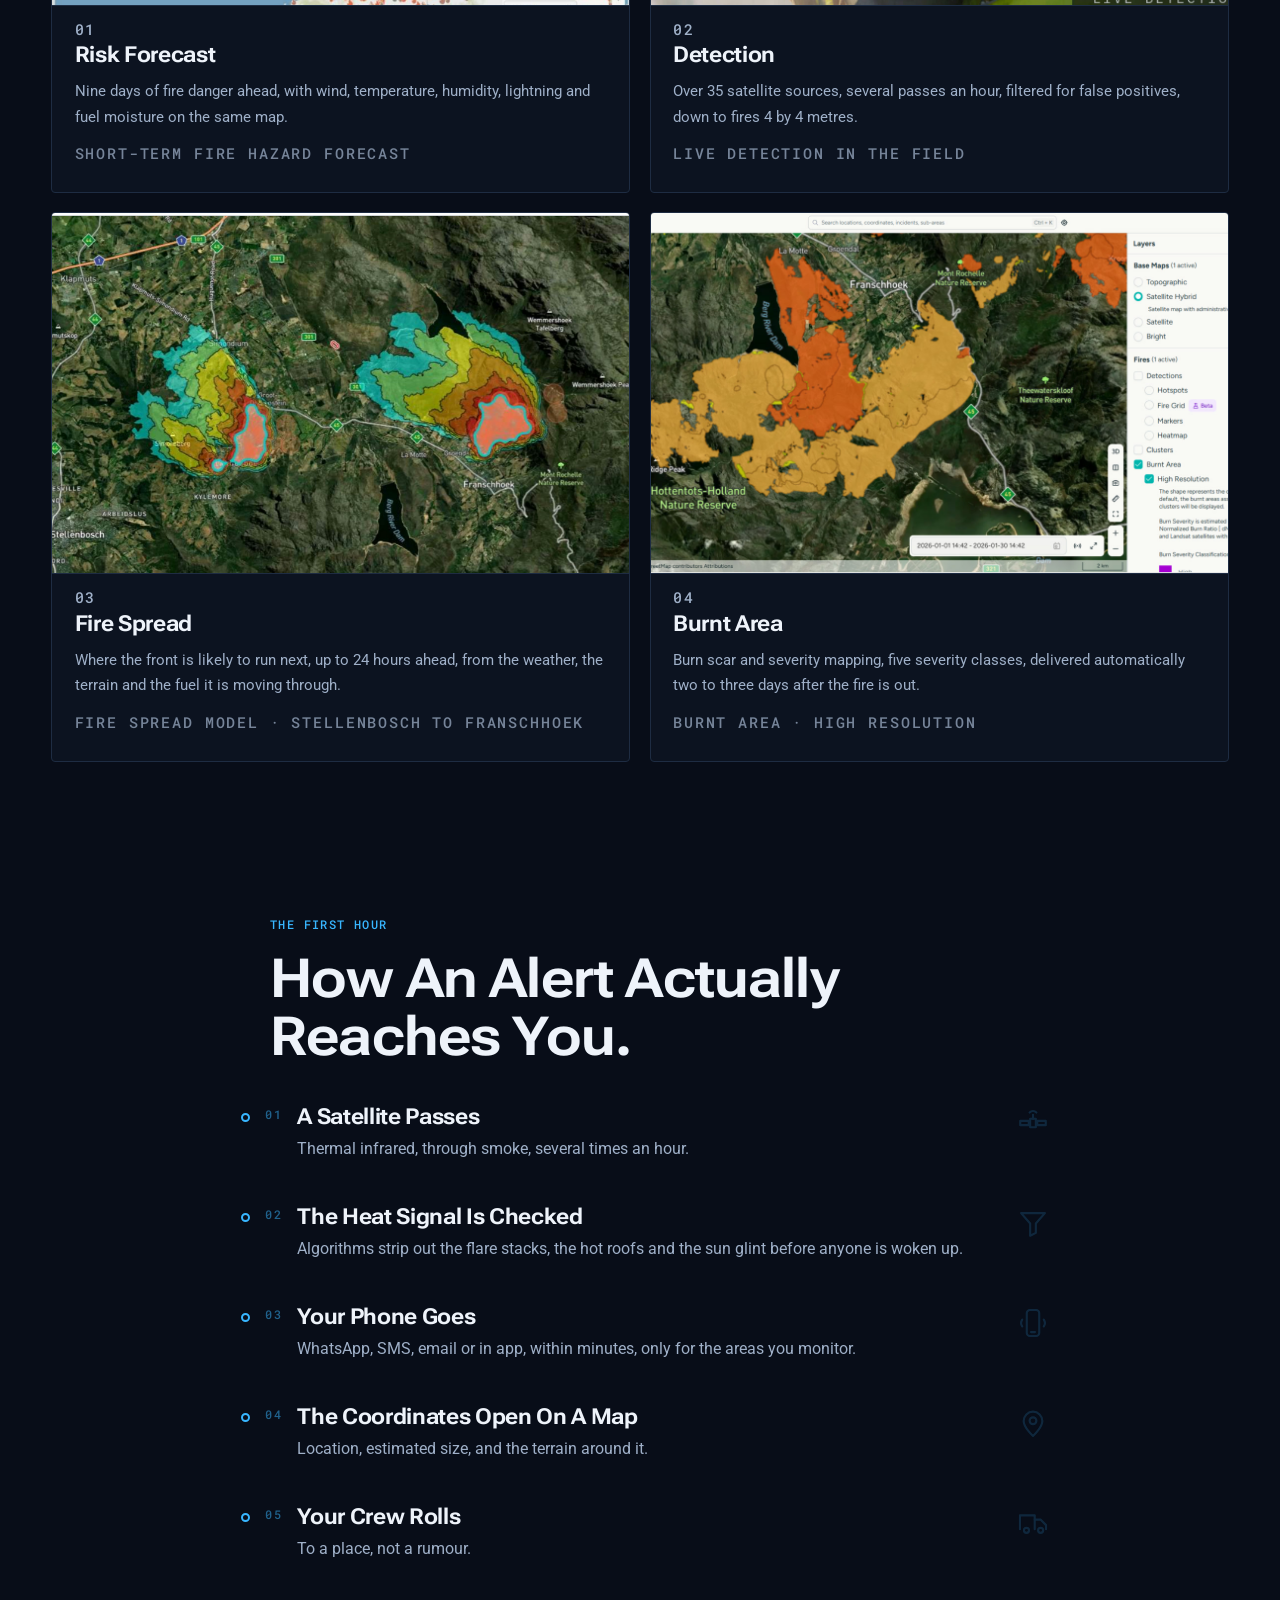
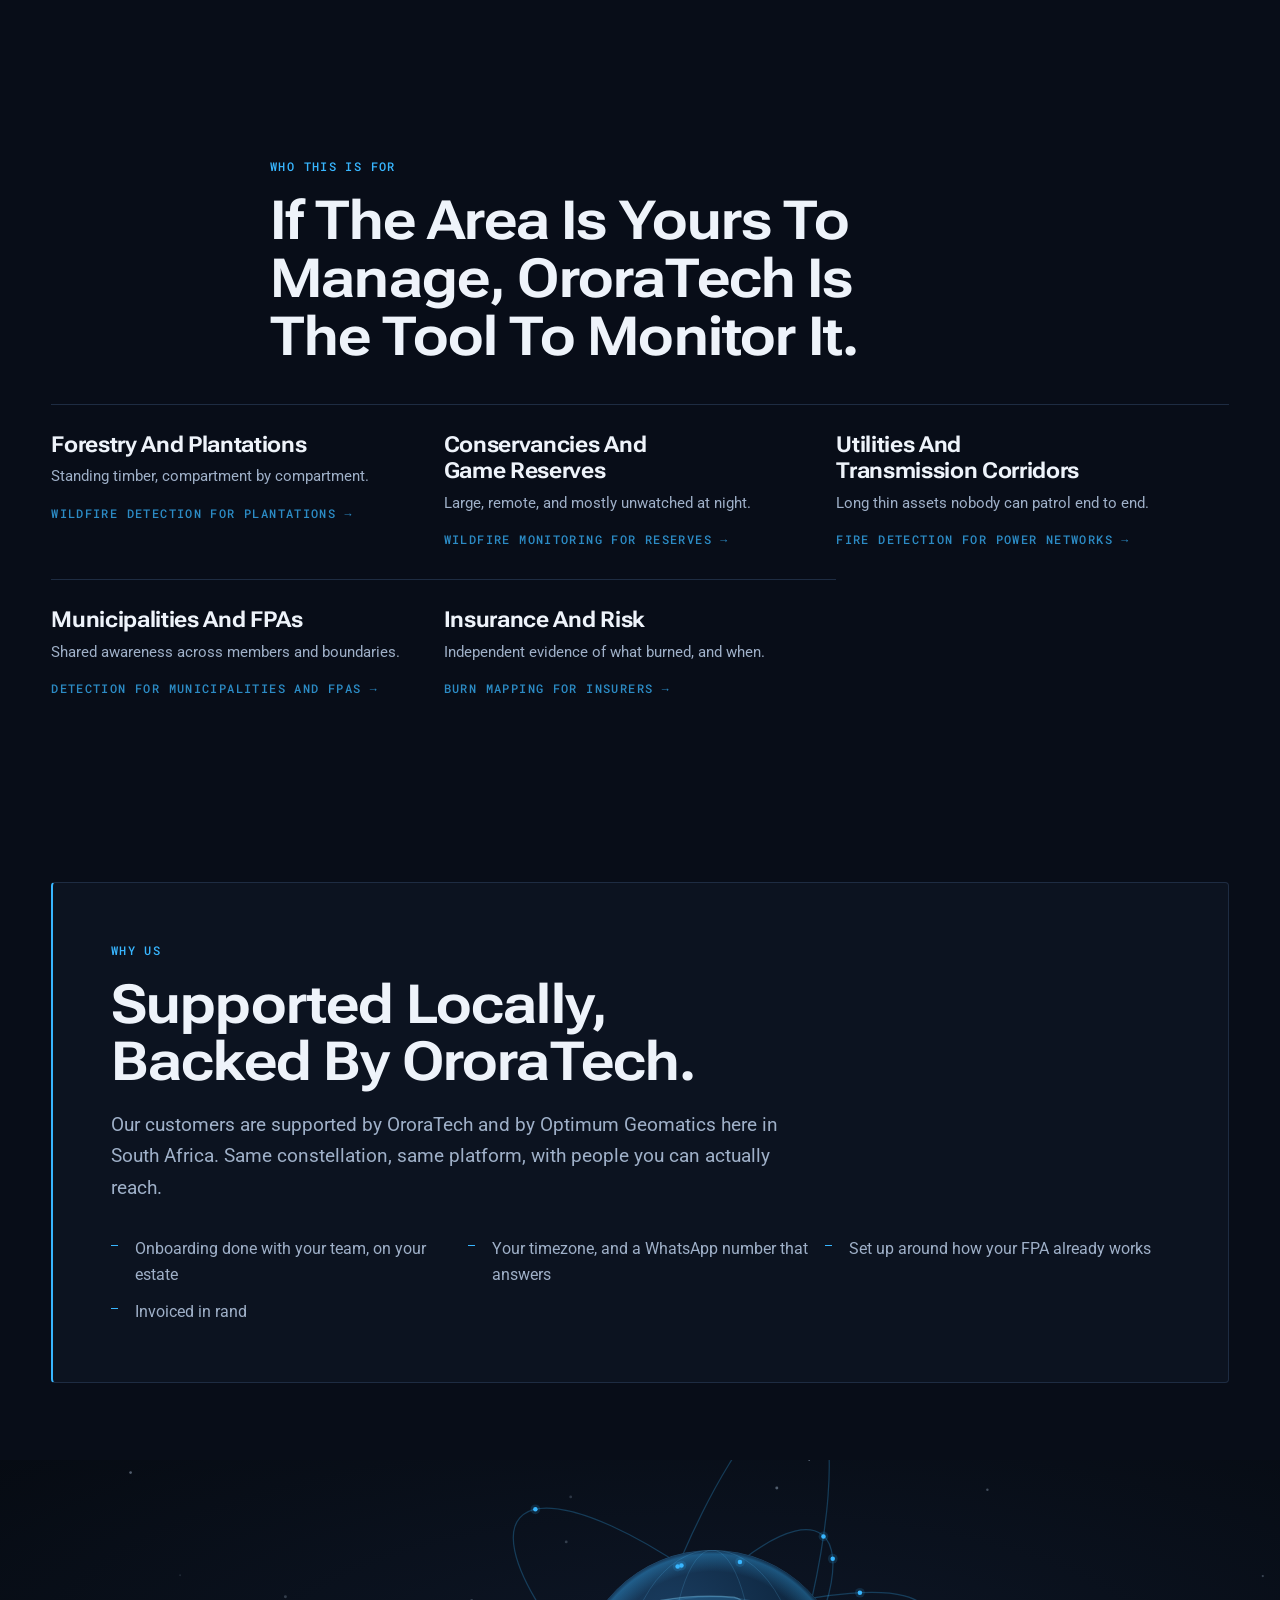
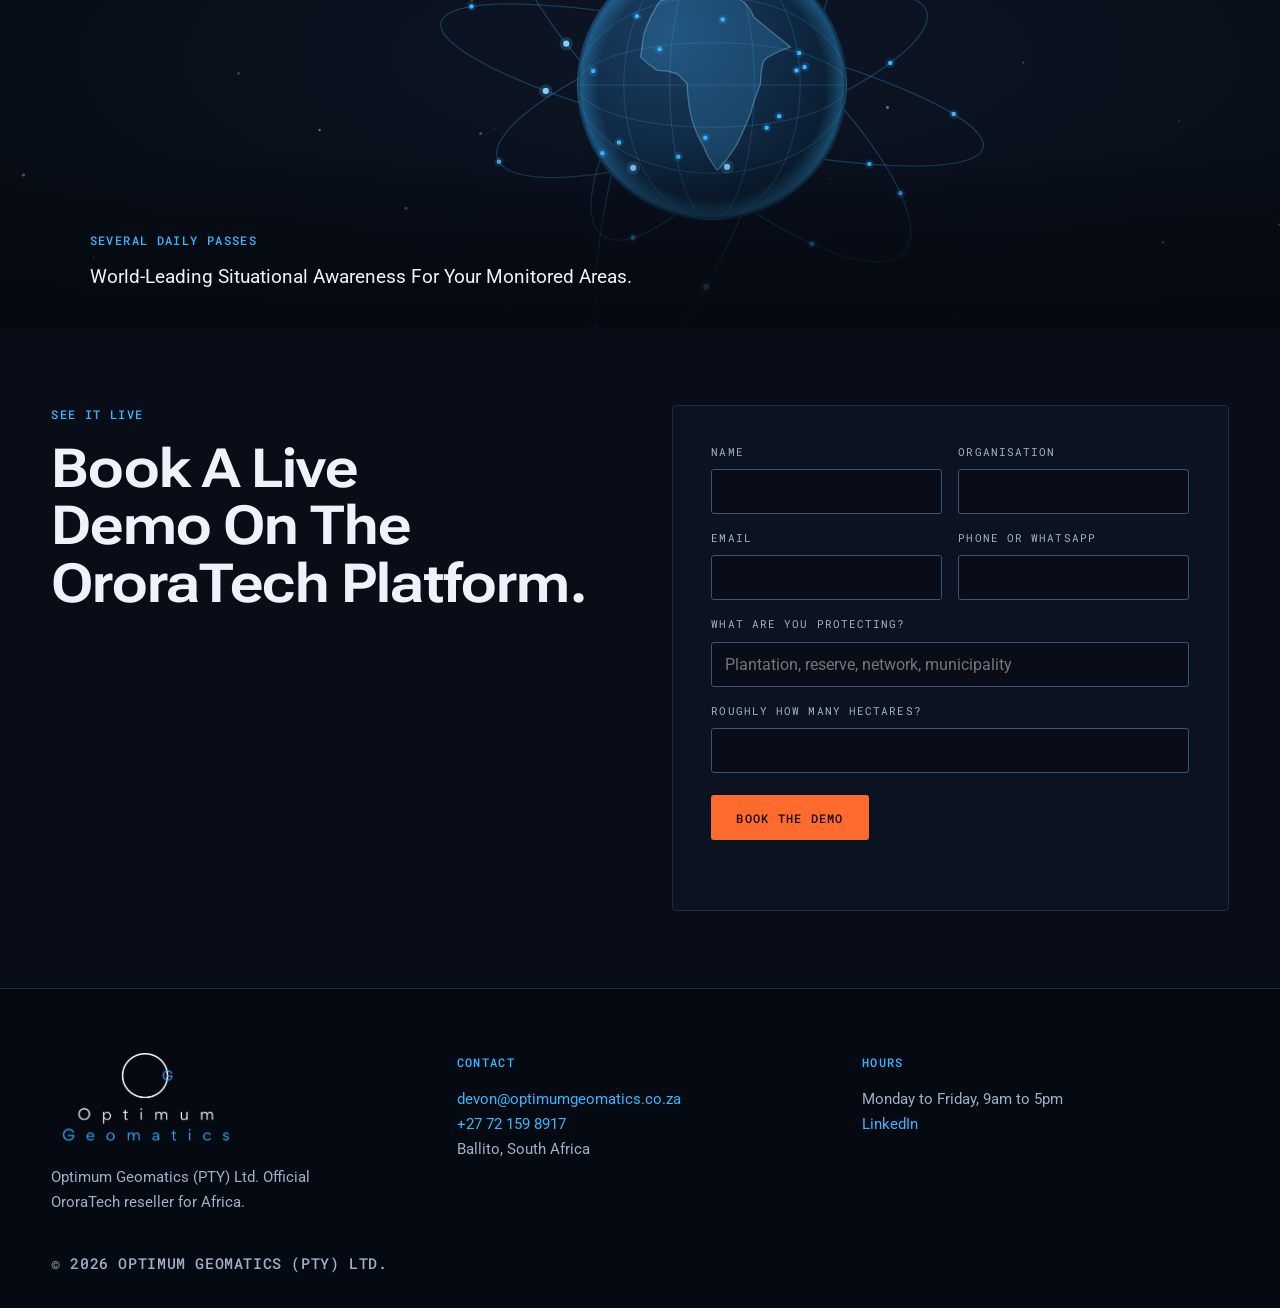
==== commit 2fd1fe01: "New hero payoff, and a social card that matches the page again "We see all of it" was the punchline " ====
--- a/index.html
+++ b/index.html
@@ -13,7 +13,7 @@
 <!-- DEPLOY STEP: patch og:url and og:image with the live absolute URL before going online -->
 <meta property="og:type" content="website">
 <meta property="og:title" content="Optimum Geomatics | Thermal wildfire detection from orbit">
-<meta property="og:description" content="A tower sees where it is pointed. A sensor sees where you put it. We see all of it.">
+<meta property="og:description" content="The world’s largest thermal satellite constellation, built specifically for wildfire. 35+ daily overpasses across your whole estate.">
 <meta property="og:url" content="https://optimum-geomatics-preview.netlify.app/">
 <meta property="og:image" content="https://optimum-geomatics-preview.netlify.app/assets/og.jpg">
 <meta name="twitter:card" content="summary_large_image">
@@ -182,7 +182,7 @@
           <span class="mono">Official Reseller Of</span>
           <img src="assets/ororatech.png" alt="OroraTech" width="620" height="143" decoding="async">
         </p>
-        <p class="line line-xl split">We See All Of It.</p>
+        <p class="line line-xl split">Nothing Burns Unseen.</p>
         <p class="settle-sub">Thermal wildfire detection from orbit, across your whole estate, every hour of every day.</p>
         <div class="settle-cta">
           <a class="btn btn-accent" href="#demo">Book a live demo</a>
@@ -201,7 +201,7 @@
       <span class="mono">Official Reseller Of</span>
       <img src="assets/ororatech.png" alt="OroraTech" width="620" height="143" decoding="async">
     </p>
-    <p class="hs-title">We See All Of It.</p>
+    <p class="hs-title">Nothing Burns Unseen.</p>
     <p class="hs-sub">Thermal wildfire detection from orbit, across your whole estate, every hour of every day.</p>
     <a class="btn btn-accent" href="#demo">Book a live demo</a>
   </div>
